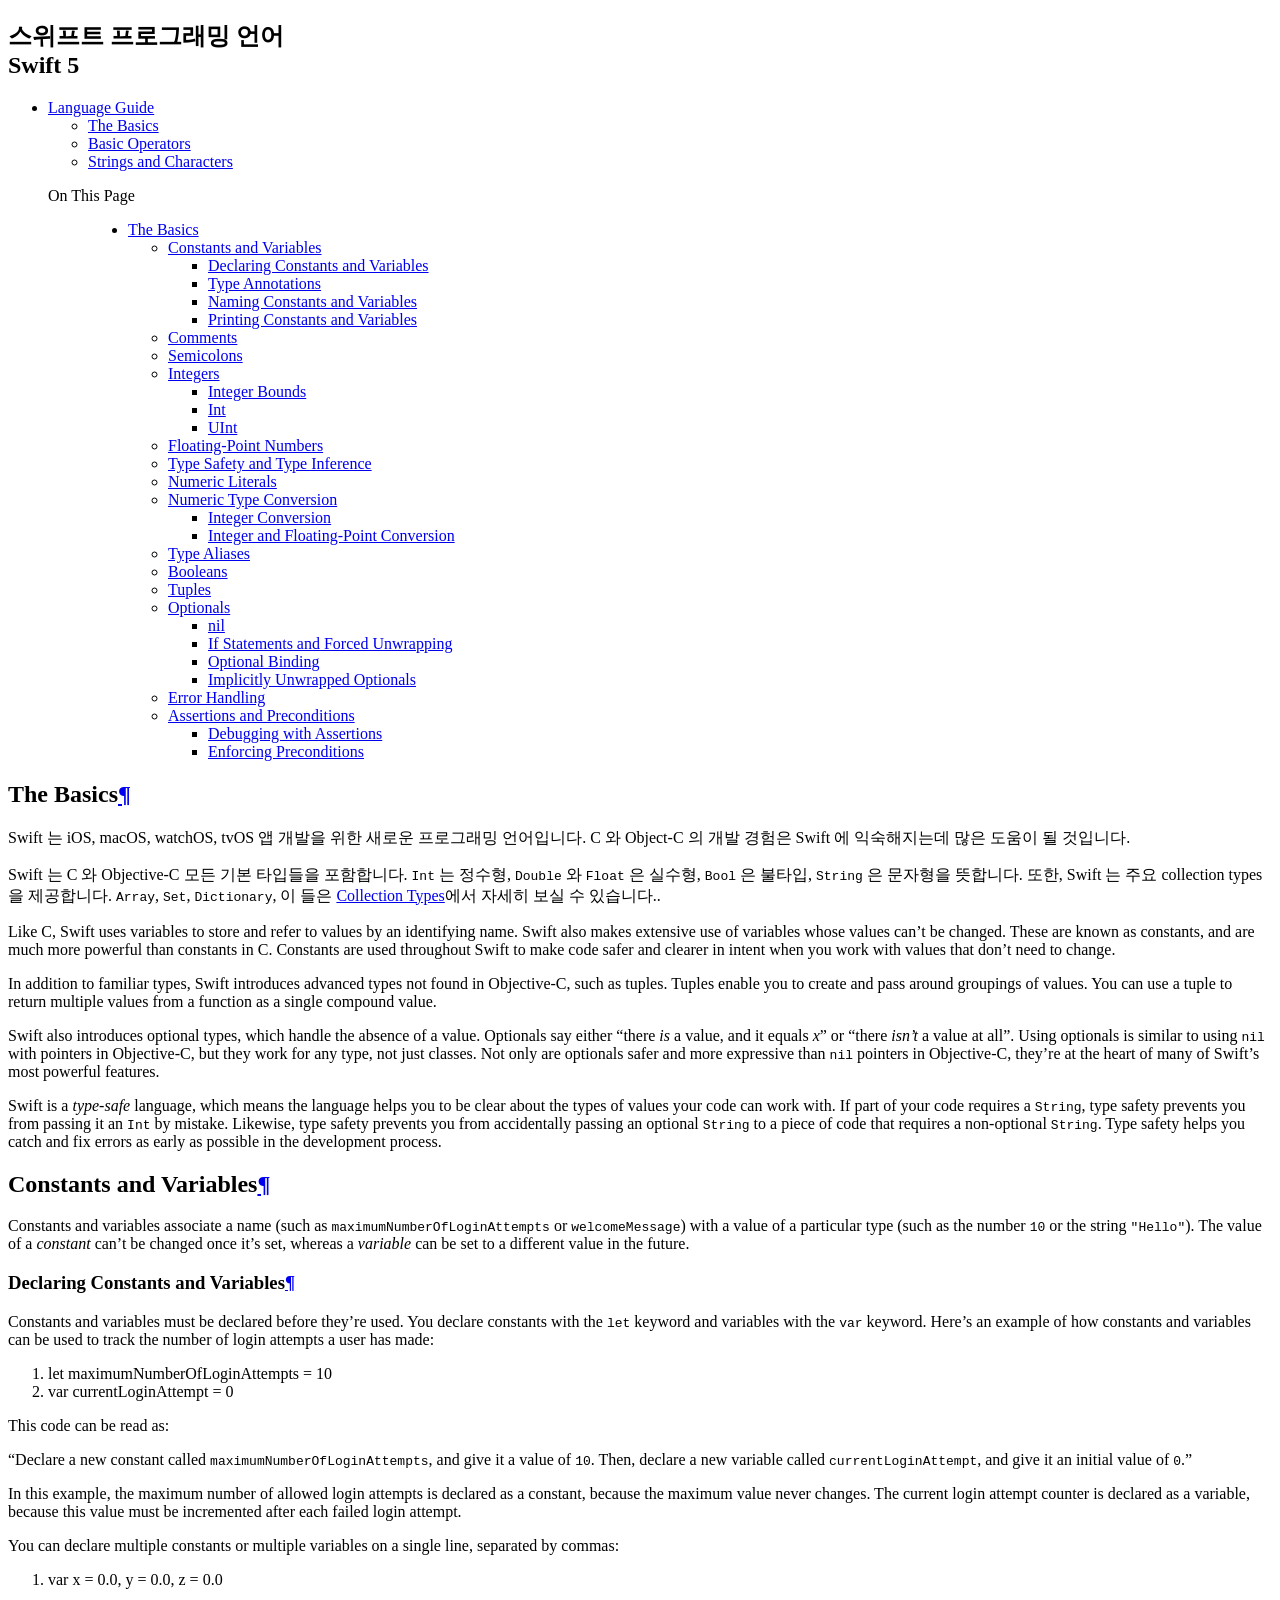
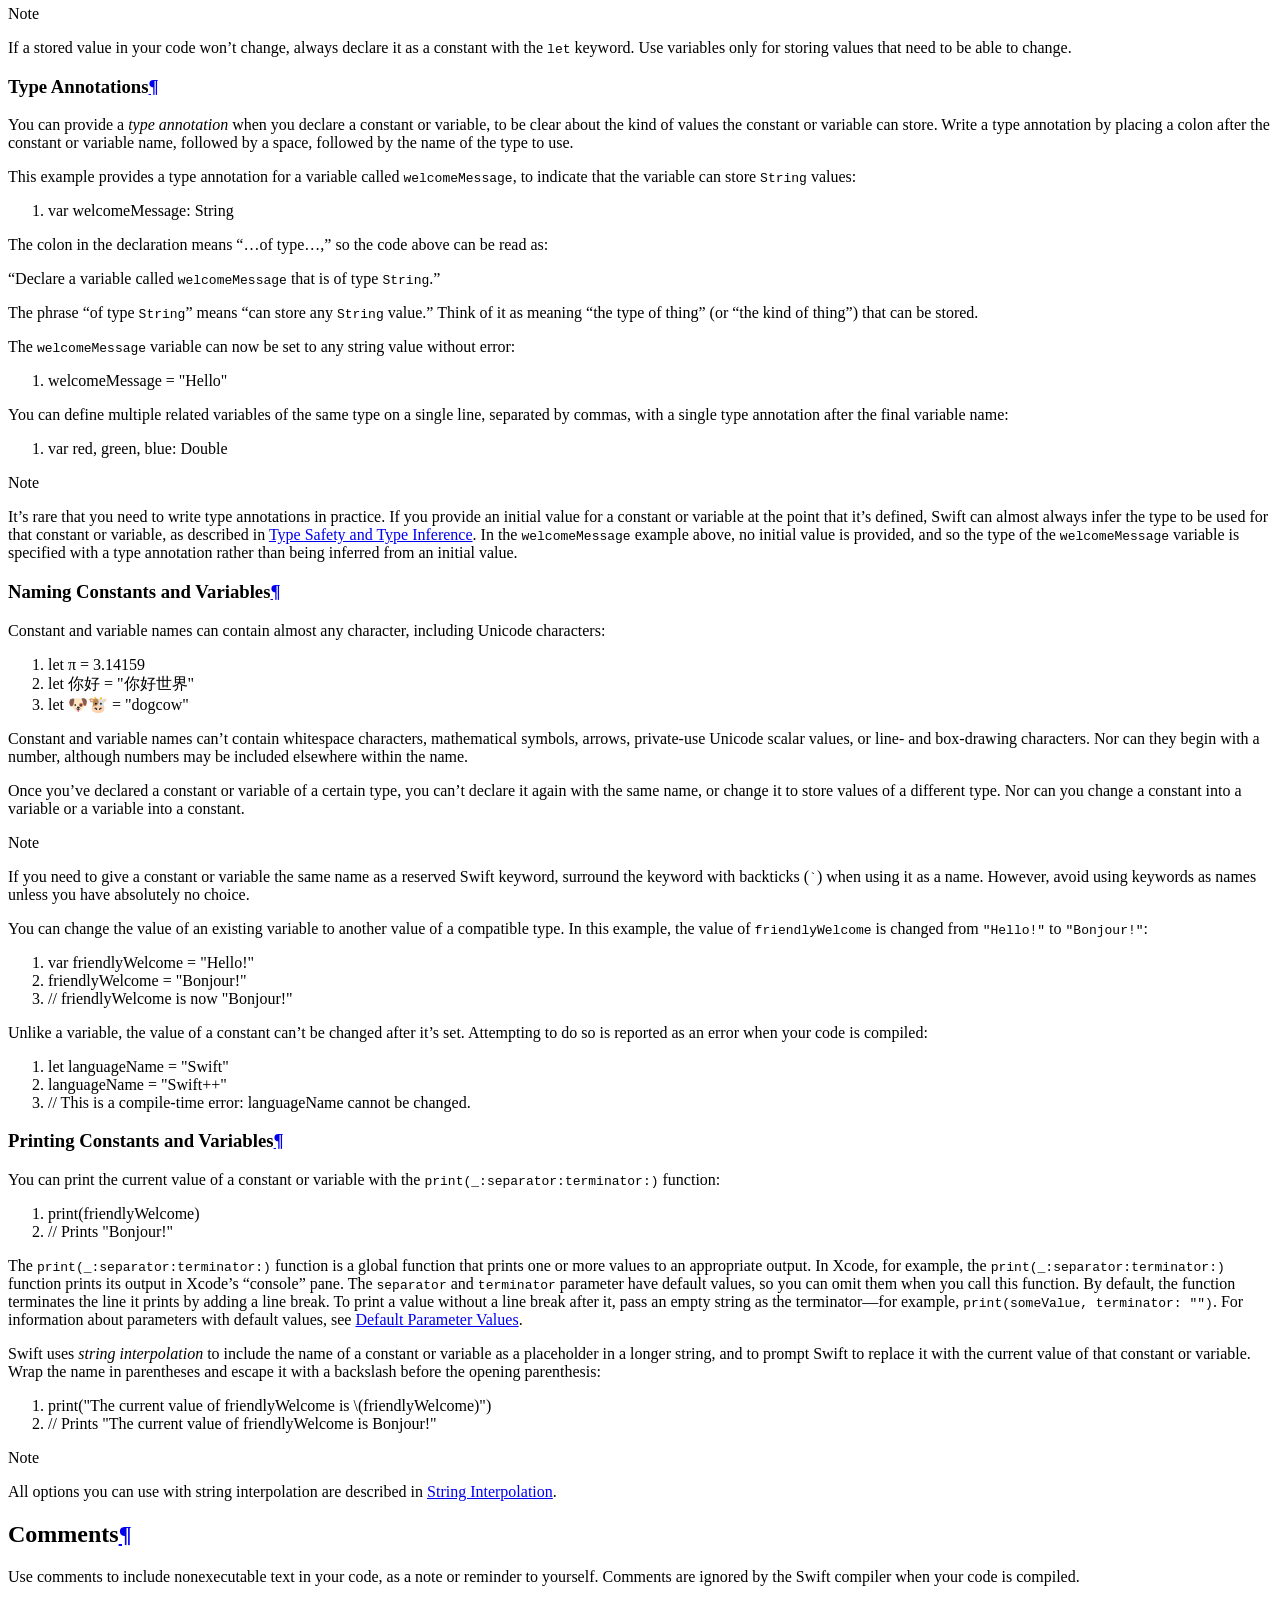
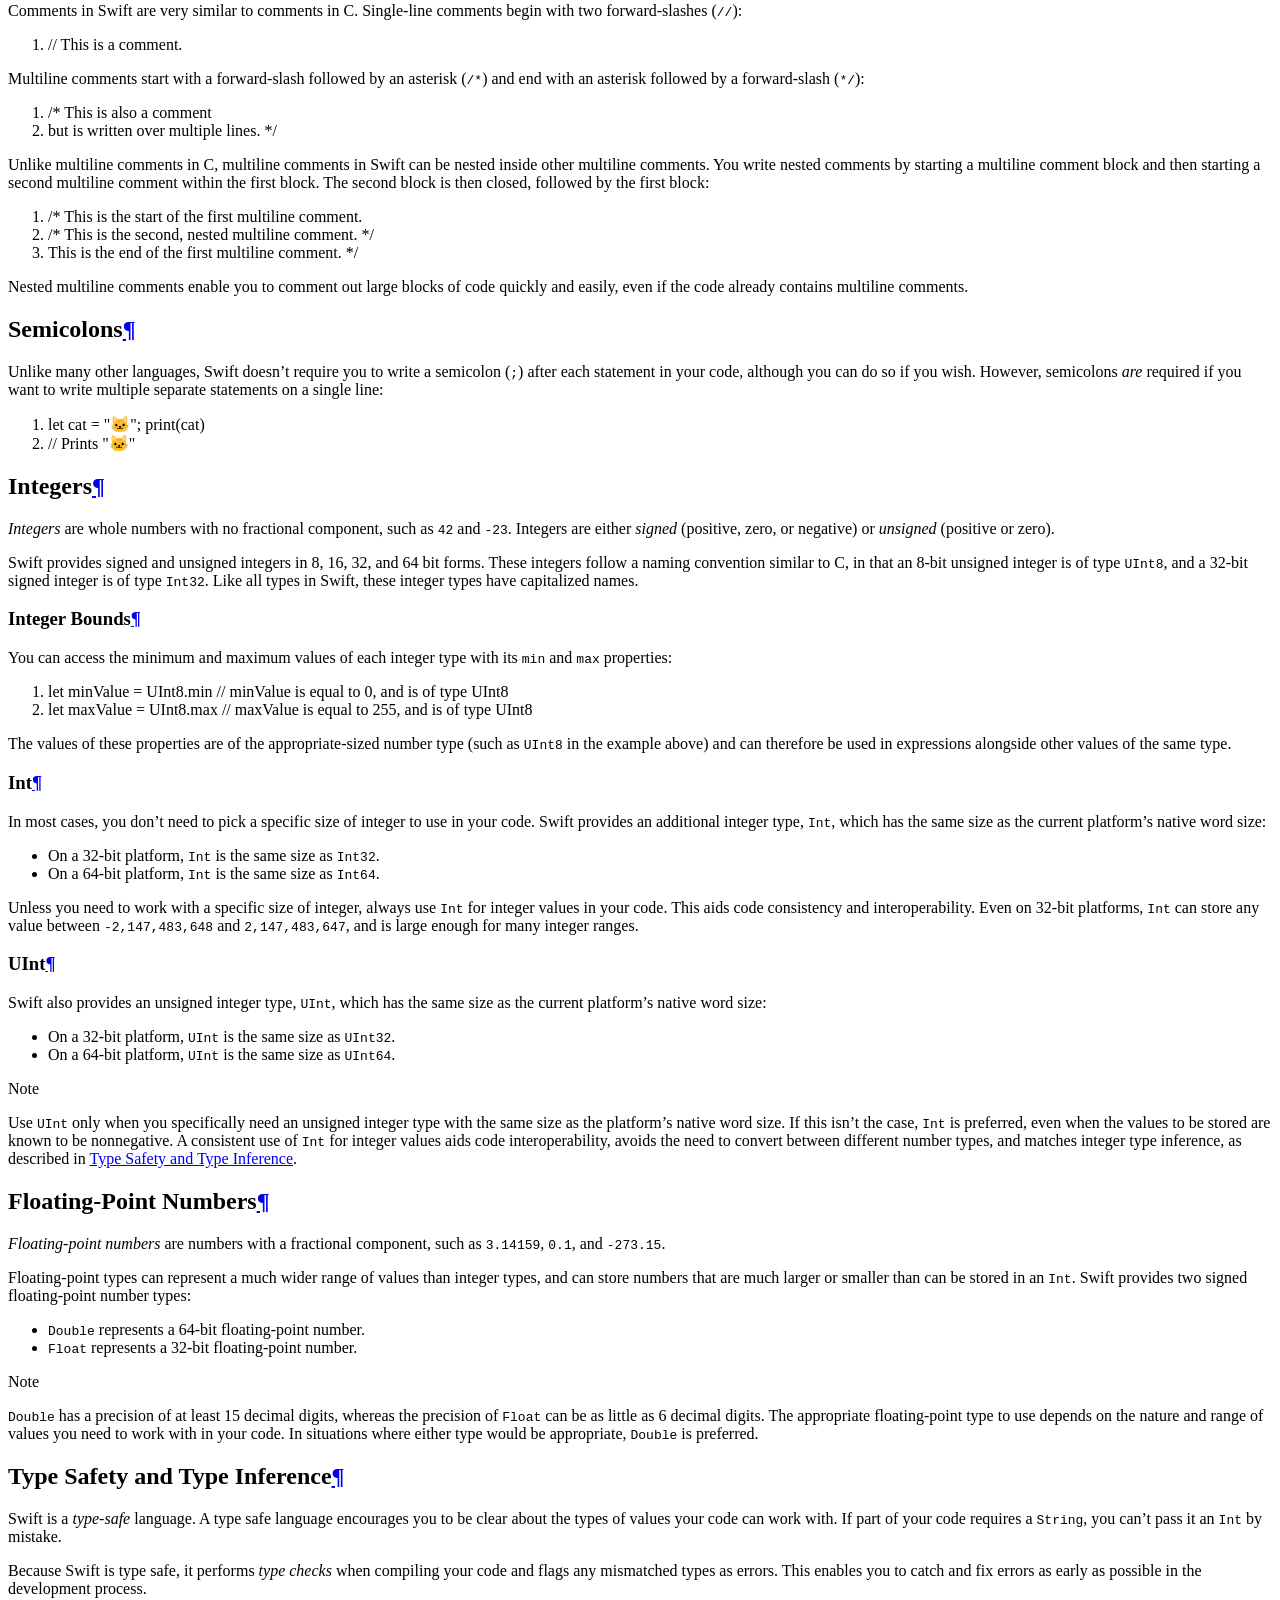
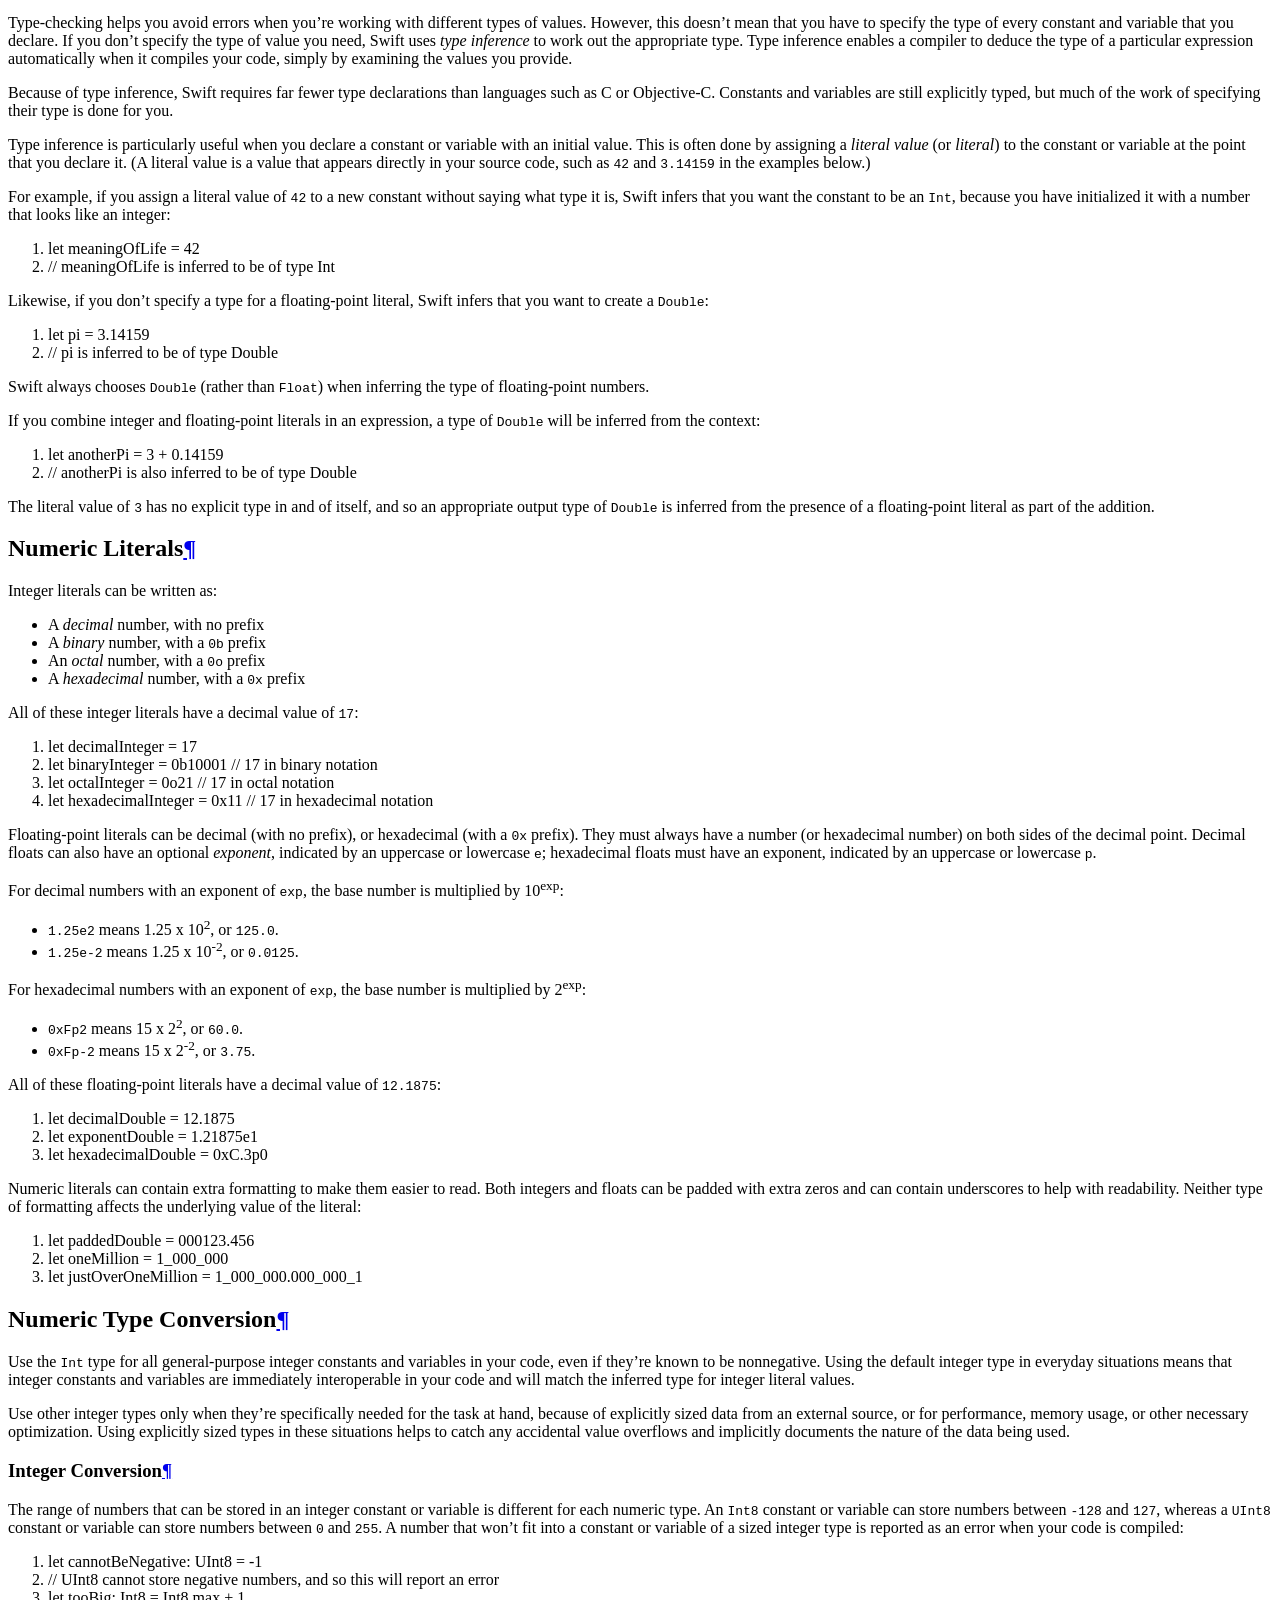
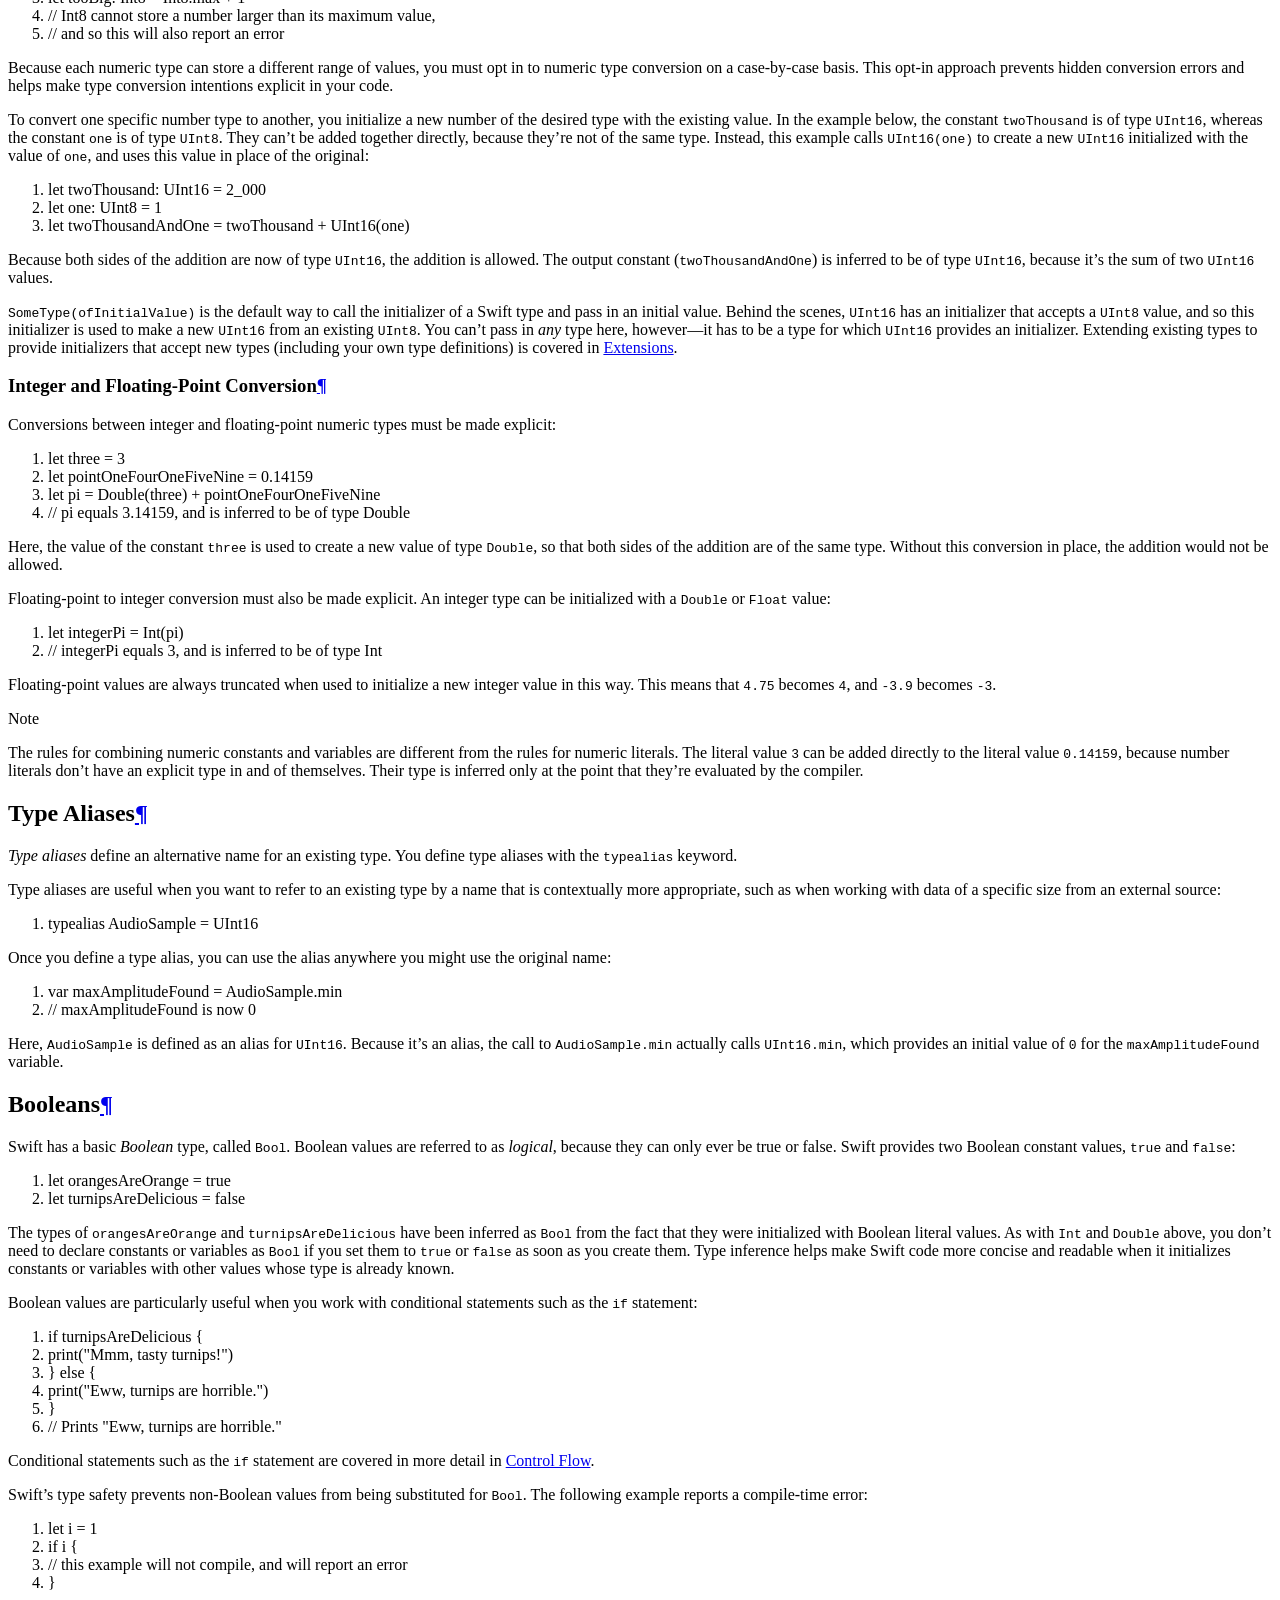
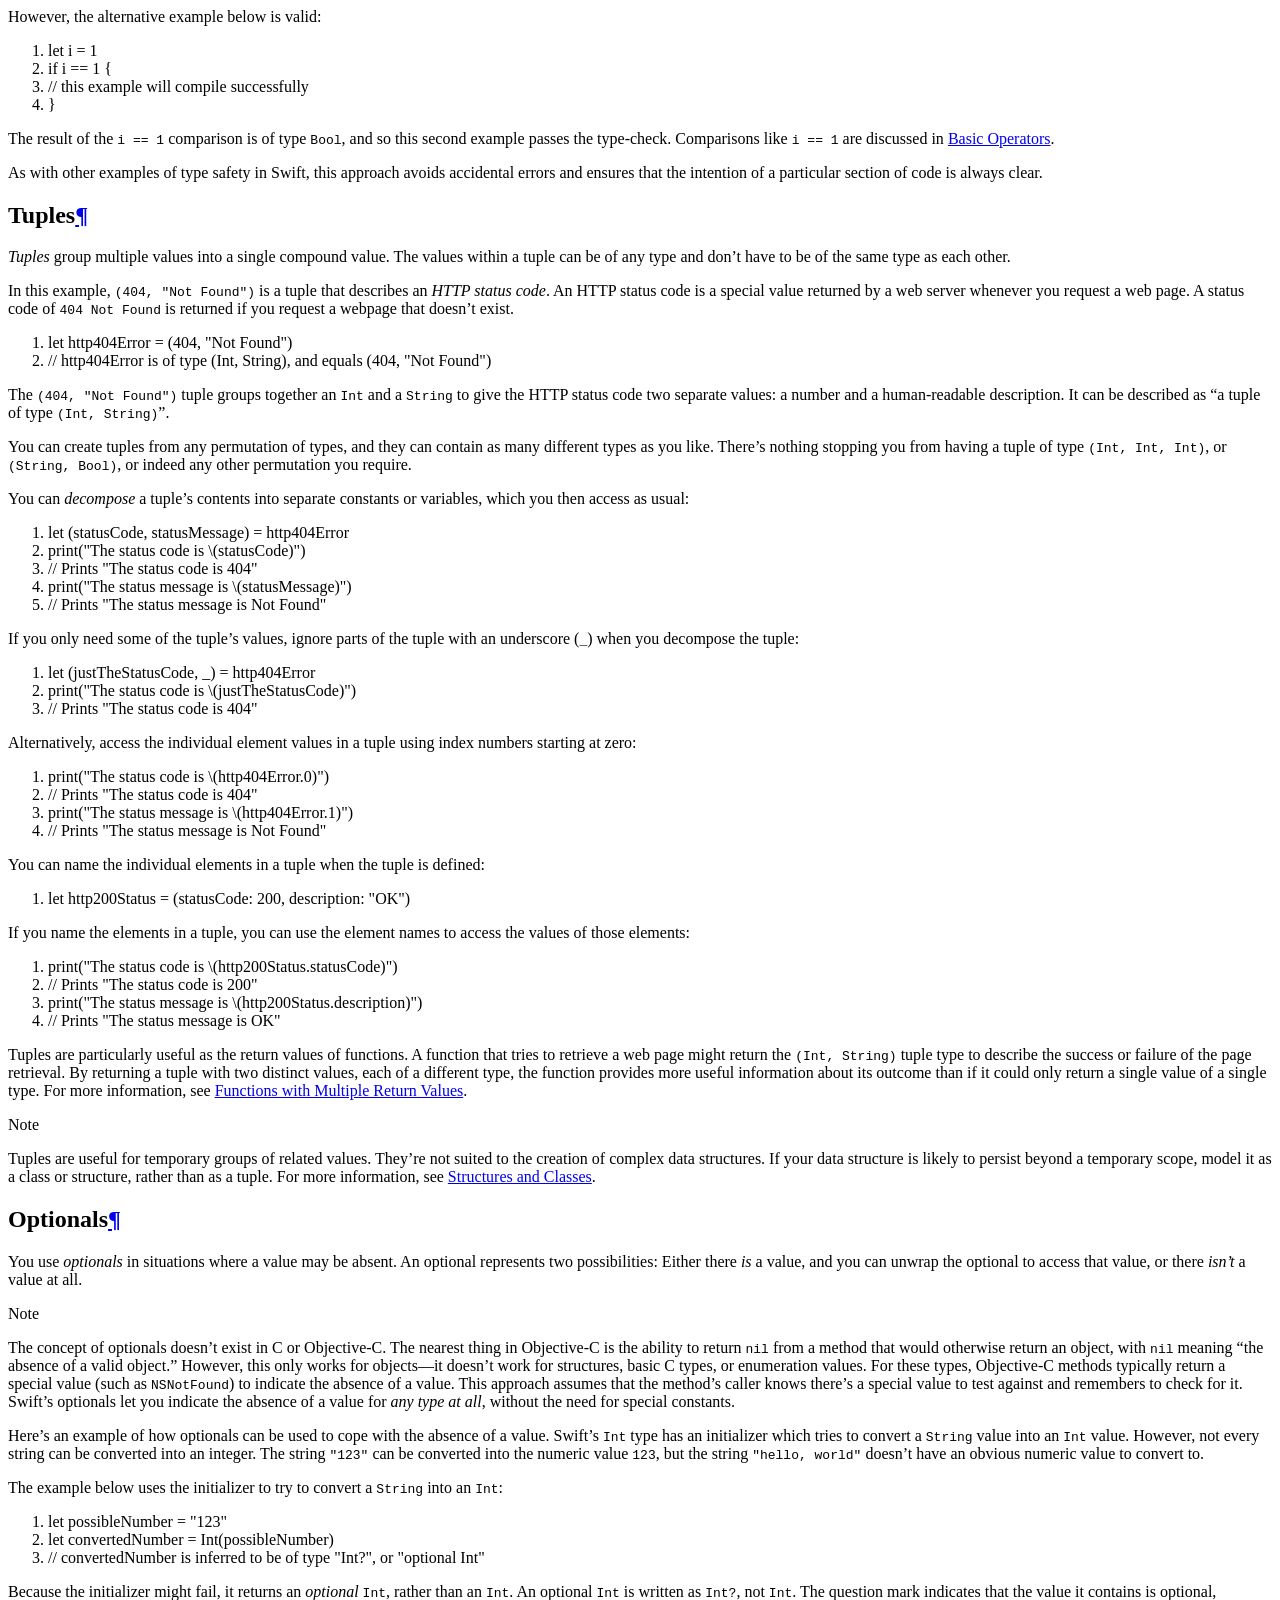
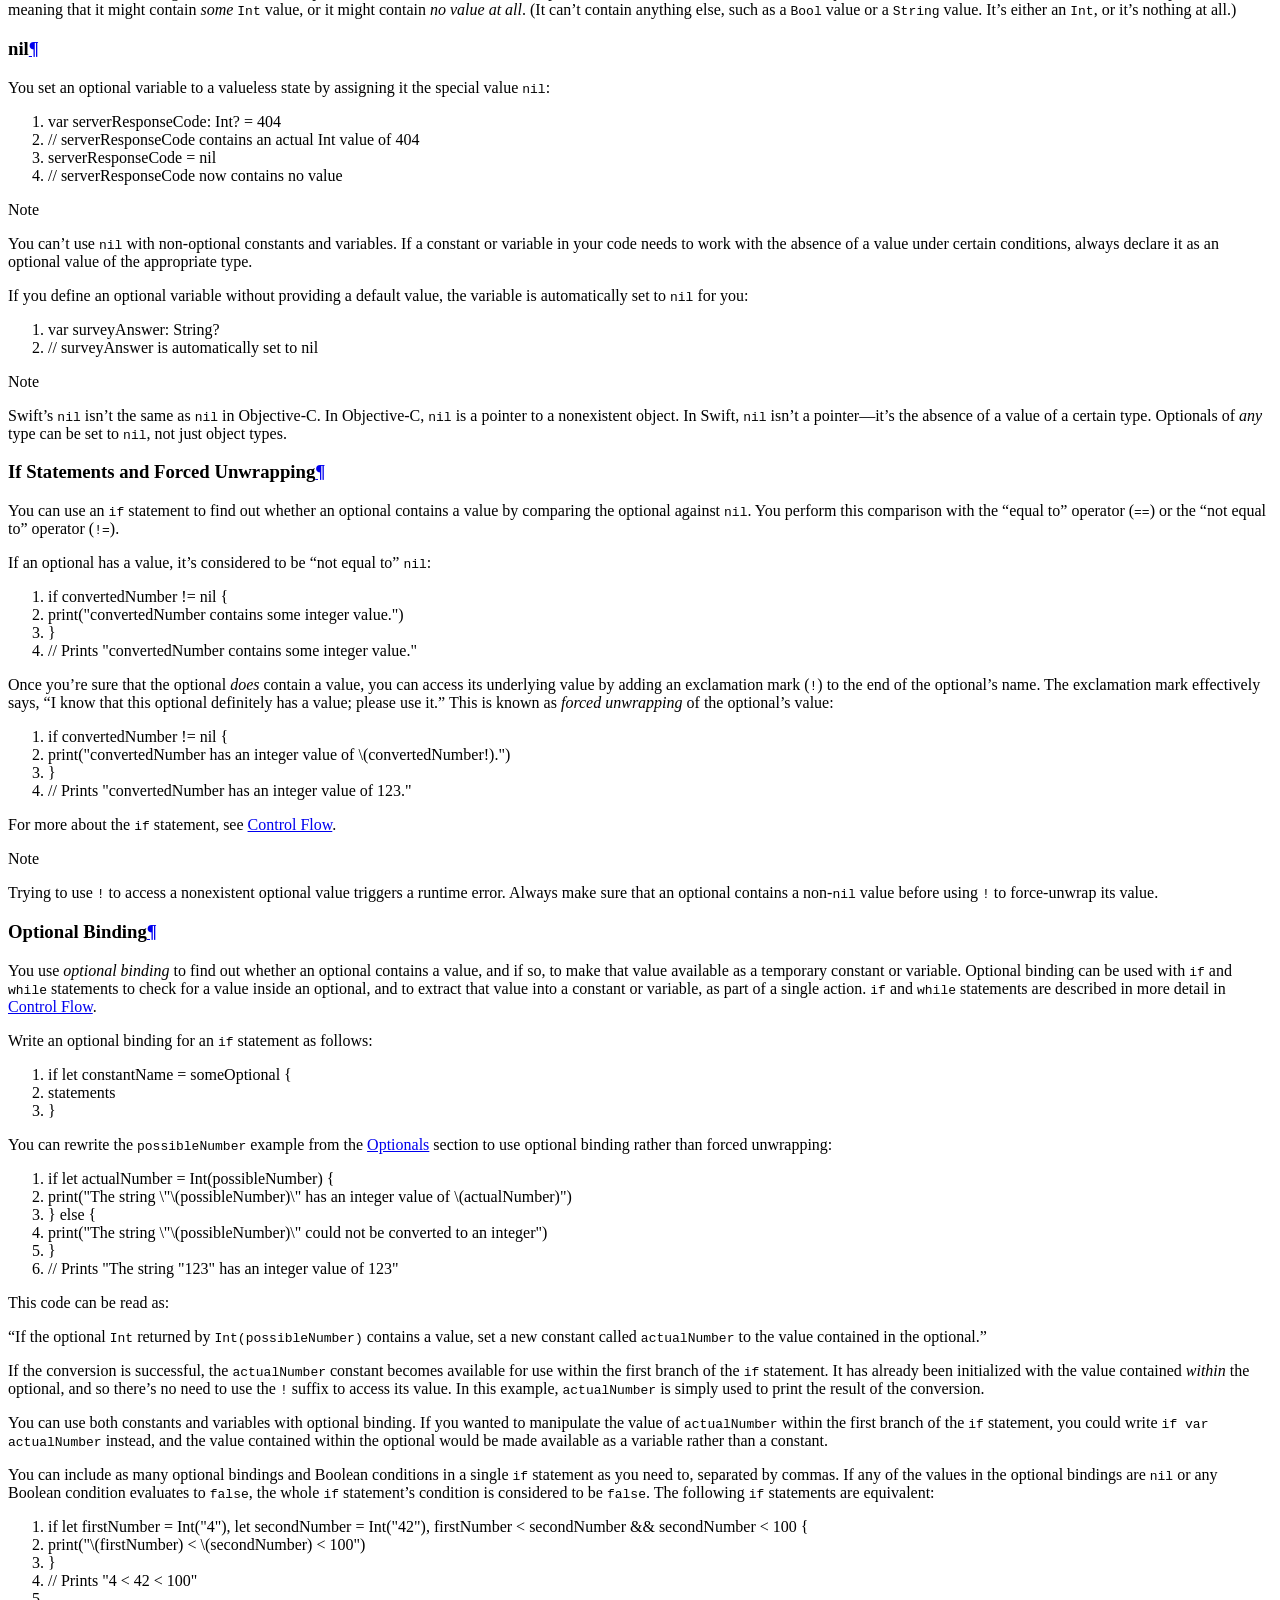
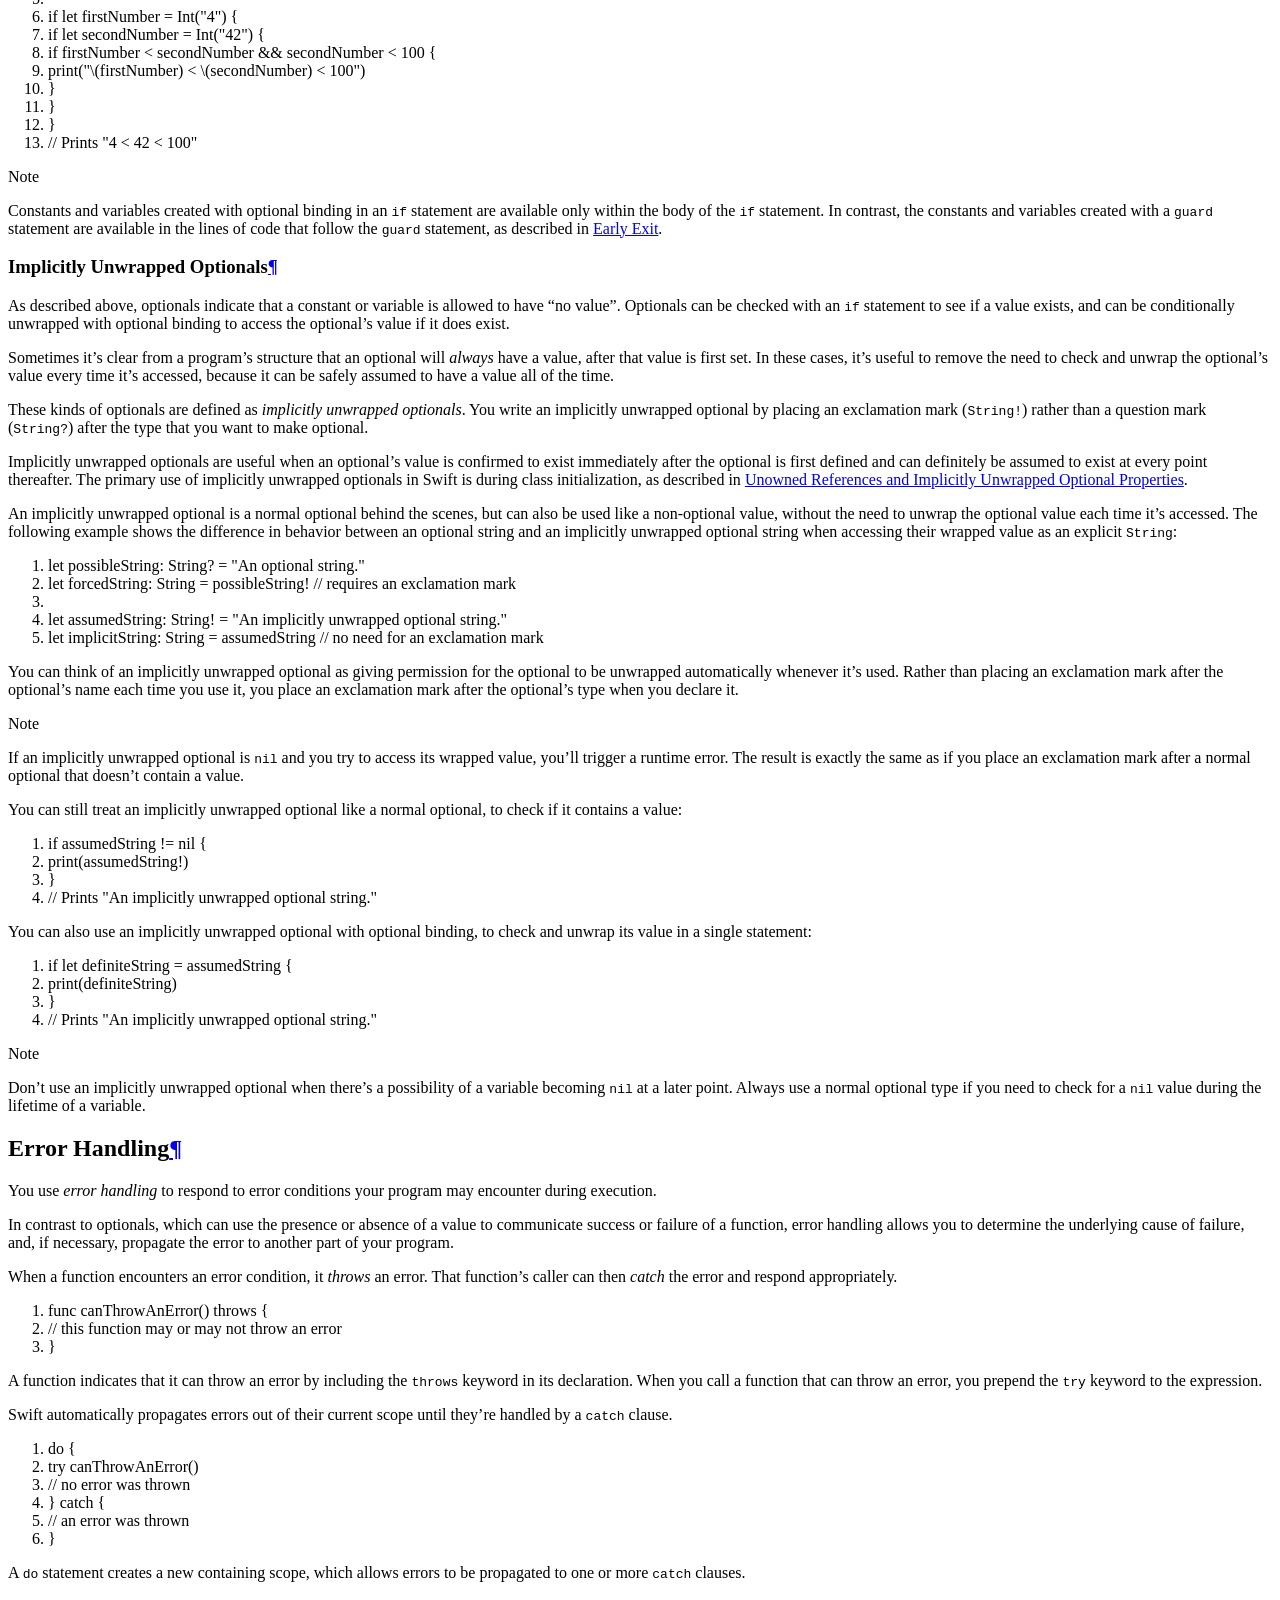
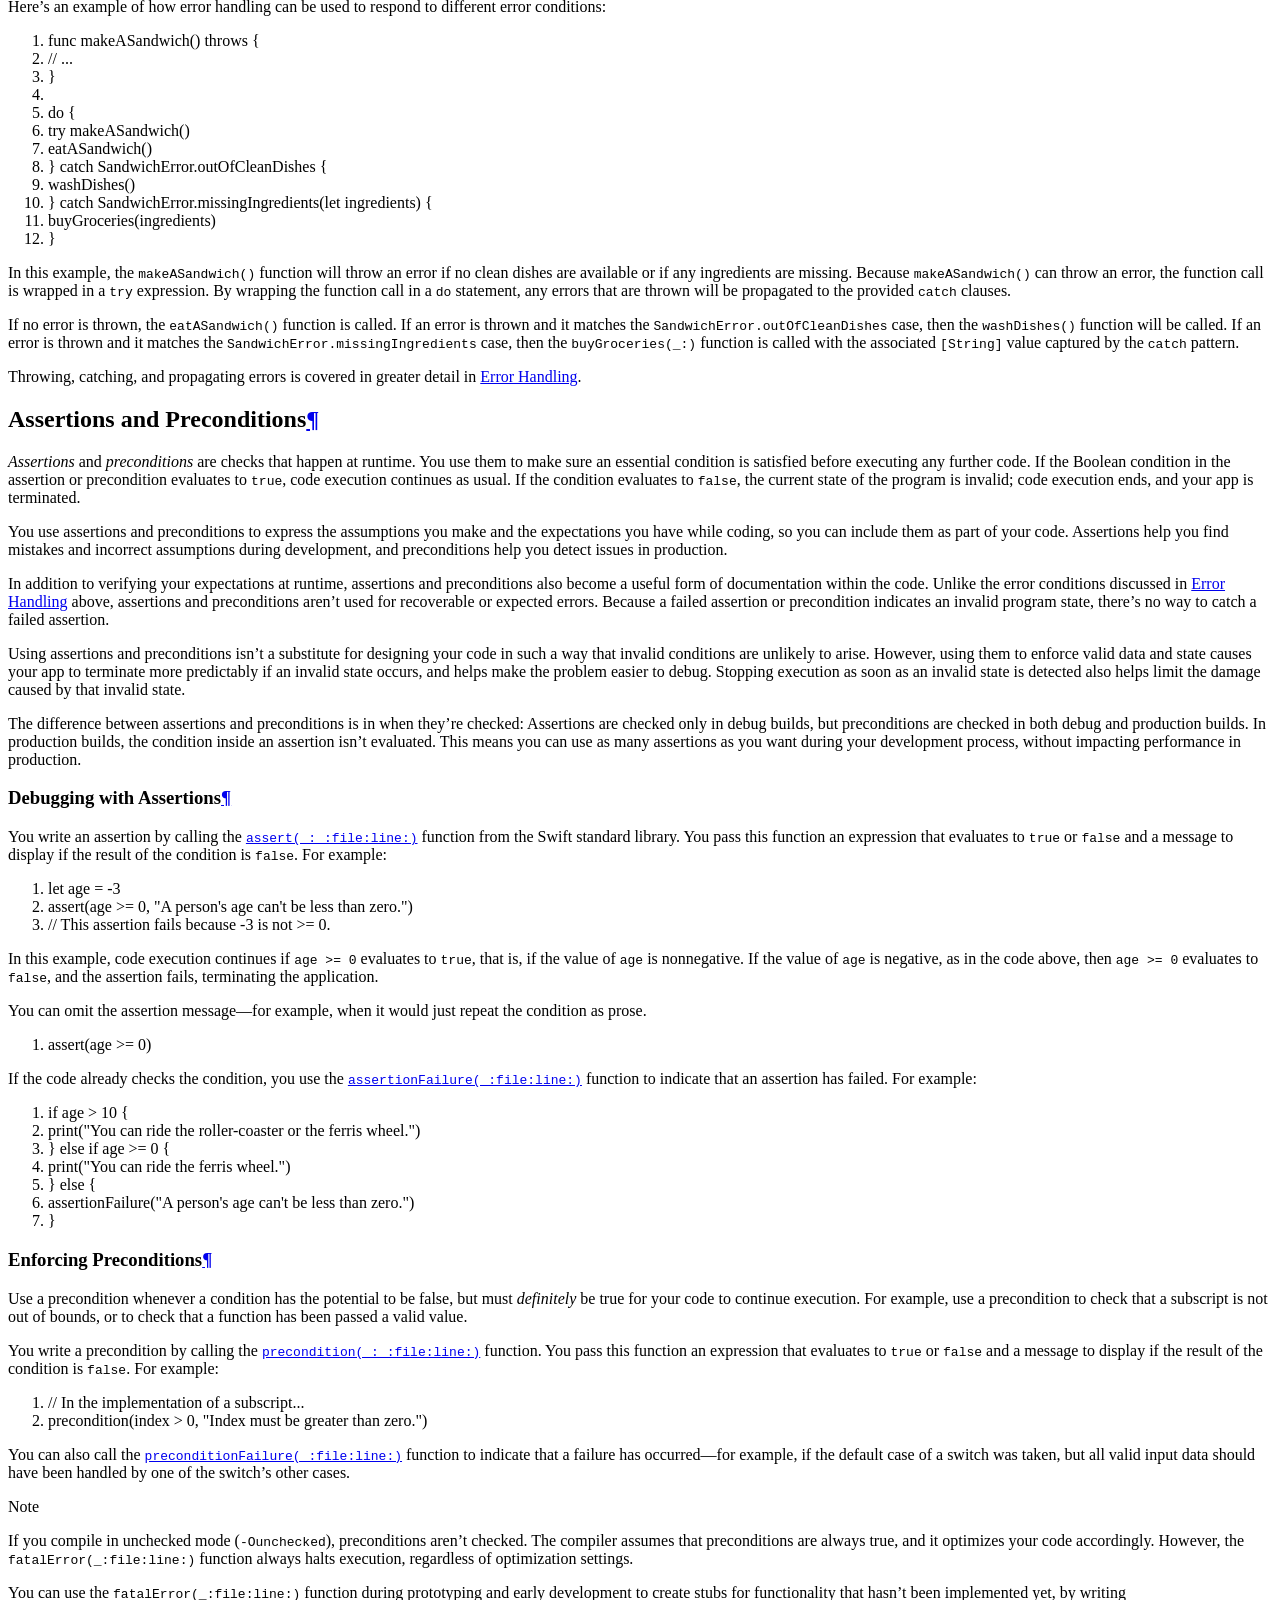
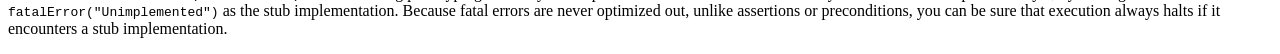
==== index.html @ 192800c4 "Translate 1 line" ====
<!DOCTYPE html>



<head>
    <meta charset="utf-8" />
    <meta name="author" content="Apple Inc." />
    <meta name="viewport" content="width=device-width initial-scale=1" />
    <title>The Basics &mdash; 스위프트 프로그래밍 언어 (Swift 5)</title>
  </head>
  <body>


<nav role="navigation">
    <div id="menu-toggle" class="menu-toggle open"></div>

    <h2>스위프트 프로그래밍 언어<div>Swift 5</div></h2>

    <ul class="current">
<li class="toctree-l1 current"><a class="reference internal" href="index.html">Language Guide</a><ul class="current">
<li class="toctree-l2 current"><a class="current reference internal" href="#">The Basics</a></li>
<li class="toctree-l2"><a class="reference internal" href="BasicOperators.html">Basic Operators</a></li>
<li class="toctree-l2"><a class="reference internal" href="StringsAndCharacters.html">Strings and Characters</a></li>
<!-- <li class="toctree-l2"><a class="reference internal" href="CollectionTypes.html">Collection Types</a></li>
<li class="toctree-l2"><a class="reference internal" href="ControlFlow.html">Control Flow</a></li>
<li class="toctree-l2"><a class="reference internal" href="Functions.html">Functions</a></li>
<li class="toctree-l2"><a class="reference internal" href="Closures.html">Closures</a></li>
<li class="toctree-l2"><a class="reference internal" href="Enumerations.html">Enumeration</a></li>
<li class="toctree-l2"><a class="reference internal" href="ClassesAndStructures.html">Structures and Classes</a></li>
<li class="toctree-l2"><a class="reference internal" href="Properties.html">Properties</a></li>
<li class="toctree-l2"><a class="reference internal" href="Methods.html">Methods</a></li>
<li class="toctree-l2"><a class="reference internal" href="Subscripts.html">Subscripts</a></li>
<li class="toctree-l2"><a class="reference internal" href="Inheritance.html">Inheritance</a></li>
<li class="toctree-l2"><a class="reference internal" href="Initialization.html">Initialization</a></li>
<li class="toctree-l2"><a class="reference internal" href="Deinitialization.html">Deinitialization</a></li>
<li class="toctree-l2"><a class="reference internal" href="OptionalChaining.html">Optional Chaining</a></li>
<li class="toctree-l2"><a class="reference internal" href="ErrorHandling.html">Error Handling</a></li>
<li class="toctree-l2"><a class="reference internal" href="TypeCasting.html">Type Casting</a></li>
<li class="toctree-l2"><a class="reference internal" href="NestedTypes.html">Nested Types</a></li>
<li class="toctree-l2"><a class="reference internal" href="Extensions.html">Extensions</a></li>
<li class="toctree-l2"><a class="reference internal" href="Protocols.html">Protocols</a></li>
<li class="toctree-l2"><a class="reference internal" href="Generics.html">Generics</a></li>
<li class="toctree-l2"><a class="reference internal" href="AutomaticReferenceCounting.html">Automatic Reference Counting</a></li>
<li class="toctree-l2"><a class="reference internal" href="MemorySafety.html">Memory Safety</a></li>
<li class="toctree-l2"><a class="reference internal" href="AccessControl.html">Access Control</a></li>
<li class="toctree-l2"><a class="reference internal" href="AdvancedOperators.html">Advanced Operators</a></li> -->
</ul>
</li>
</nav>




<main role="main">
    <article class="page">
        <menu id="bashful" type="toolbar">
          <div class="inner">
            <menuitem id="jump_to" class="menu-bar-item closed">
            <span id="jump_to_toggle">On This Page</span>
            <div class="chevron">
                <div class="chevy chevron-left"></div>
                <div class="chevy chevron-right"></div>
            </div>
            <menu type="list" class="details">
                <ul>
<li><a class="reference internal" href="#">The Basics</a><ul>
<li><a class="reference internal" href="#ID310">Constants and Variables</a><ul>
<li><a class="reference internal" href="#ID311">Declaring Constants and Variables</a></li>
<li><a class="reference internal" href="#ID312">Type Annotations</a></li>
<li><a class="reference internal" href="#ID313">Naming Constants and Variables</a></li>
<li><a class="reference internal" href="#ID314">Printing Constants and Variables</a></li>
</ul>
</li>
<li><a class="reference internal" href="#ID315">Comments</a></li>
<li><a class="reference internal" href="#ID316">Semicolons</a></li>
<li><a class="reference internal" href="#ID317">Integers</a><ul>
<li><a class="reference internal" href="#ID318">Integer Bounds</a></li>
<li><a class="reference internal" href="#ID319">Int</a></li>
<li><a class="reference internal" href="#ID320">UInt</a></li>
</ul>
</li>
<li><a class="reference internal" href="#ID321">Floating-Point Numbers</a></li>
<li><a class="reference internal" href="#ID322">Type Safety and Type Inference</a></li>
<li><a class="reference internal" href="#ID323">Numeric Literals</a></li>
<li><a class="reference internal" href="#ID324">Numeric Type Conversion</a><ul>
<li><a class="reference internal" href="#ID325">Integer Conversion</a></li>
<li><a class="reference internal" href="#ID326">Integer and Floating-Point Conversion</a></li>
</ul>
</li>
<li><a class="reference internal" href="#ID327">Type Aliases</a></li>
<li><a class="reference internal" href="#ID328">Booleans</a></li>
<li><a class="reference internal" href="#ID329">Tuples</a></li>
<li><a class="reference internal" href="#ID330">Optionals</a><ul>
<li><a class="reference internal" href="#ID331">nil</a></li>
<li><a class="reference internal" href="#ID332">If Statements and Forced Unwrapping</a></li>
<li><a class="reference internal" href="#ID333">Optional Binding</a></li>
<li><a class="reference internal" href="#ID334">Implicitly Unwrapped Optionals</a></li>
</ul>
</li>
<li><a class="reference internal" href="#ID515">Error Handling</a></li>
<li><a class="reference internal" href="#ID335">Assertions and Preconditions</a><ul>
<li><a class="reference internal" href="#ID336">Debugging with Assertions</a></li>
<li><a class="reference internal" href="#ID554">Enforcing Preconditions</a></li>
</ul>
</li>
</ul>
</li>
</ul>

            </menu>
            </menuitem>
          </div>
        </menu>

        
  <div class="section" id="the-basics">
<h1>The Basics<a class="headerlink" href="#the-basics" title="Permalink to this headline">¶</a></h1>
<p>Swift 는 iOS, macOS, watchOS, tvOS 앱 개발을 위한 새로운 프로그래밍 언어입니다. C 와 Object-C 의 개발 경험은 Swift 에 익숙해지는데 많은 도움이 될 것입니다. </p>
<p>Swift 는 C 와 Objective-C 모든 기본 타입들을 포함합니다. <code class="docutils literal notranslate"><span class="pre">Int</span></code> 는 정수형, <code class="docutils literal notranslate"><span class="pre">Double</span></code> 와 <code class="docutils literal notranslate"><span class="pre">Float</span></code> 은 실수형, <code class="docutils literal notranslate"><span class="pre">Bool</span></code> 은 불타입, <code class="docutils literal notranslate"><span class="pre">String</span></code> 은 문자형을 뜻합니다. 또한, Swift 는 주요 collection types 을 제공합니다. <code class="docutils literal notranslate"><span class="pre">Array</span></code>, <code class="docutils literal notranslate"><span class="pre">Set</span></code>, <code class="docutils literal notranslate"><span class="pre">Dictionary</span></code>, 이 들은 <a class="reference internal" href="CollectionTypes.html"><span class="doc">Collection Types</span></a>에서 자세히 보실 수 있습니다..</p>
<p>Like C, Swift uses variables to store and refer to values by an identifying name. Swift also makes extensive use of variables whose values can’t be changed. These are known as constants, and are much more powerful than constants in C. Constants are used throughout Swift to make code safer and clearer in intent when you work with values that don’t need to change.</p>
<p>In addition to familiar types, Swift introduces advanced types not found in Objective-C, such as tuples. Tuples enable you to create and pass around groupings of values. You can use a tuple to return multiple values from a function as a single compound value.</p>
<p>Swift also introduces optional types, which handle the absence of a value. Optionals say either “there <em>is</em> a value, and it equals <em>x</em>” or “there <em>isn’t</em> a value at all”. Using optionals is similar to using <code class="docutils literal notranslate"><span class="pre">nil</span></code> with pointers in Objective-C, but they work for any type, not just classes. Not only are optionals safer and more expressive than <code class="docutils literal notranslate"><span class="pre">nil</span></code> pointers in Objective-C, they’re at the heart of many of Swift’s most powerful features.</p>
<p>Swift is a <em>type-safe</em> language, which means the language helps you to be clear about the types of values your code can work with. If part of your code requires a <code class="docutils literal notranslate"><span class="pre">String</span></code>, type safety prevents you from passing it an <code class="docutils literal notranslate"><span class="pre">Int</span></code> by mistake. Likewise, type safety prevents you from accidentally passing an optional <code class="docutils literal notranslate"><span class="pre">String</span></code> to a piece of code that requires a non-optional <code class="docutils literal notranslate"><span class="pre">String</span></code>. Type safety helps you catch and fix errors as early as possible in the development process.</p>
<div class="section" id="ID310">
<h2>Constants and Variables<a class="headerlink" href="#ID310" title="Permalink to this headline">¶</a></h2>
<p>Constants and variables associate a name (such as <code class="docutils literal notranslate"><span class="pre">maximumNumberOfLoginAttempts</span></code> or <code class="docutils literal notranslate"><span class="pre">welcomeMessage</span></code>) with a value of a particular type (such as the number <code class="docutils literal notranslate"><span class="pre">10</span></code> or the string <code class="docutils literal notranslate"><span class="pre">&quot;Hello&quot;</span></code>). The value of a <em>constant</em> can’t be changed once it’s set, whereas a <em>variable</em> can be set to a different value in the future.</p>
<div class="section" id="ID311">
<h3>Declaring Constants and Variables<a class="headerlink" href="#ID311" title="Permalink to this headline">¶</a></h3>
<p>Constants and variables must be declared before they’re used. You declare constants with the <code class="docutils literal notranslate"><span class="pre">let</span></code> keyword and variables with the <code class="docutils literal notranslate"><span class="pre">var</span></code> keyword. Here’s an example of how constants and variables can be used to track the number of login attempts a user has made:</p>
<div class="highlight-swift notranslate"><div class="code-sample"><div class="Swift highlight"><ol class="code-lines"><li><span class="k">let</span> <span class="nv">maximumNumberOfLoginAttempts</span> = <span class="m">10</span>
</li><li><span class="k">var</span> <span class="nv">currentLoginAttempt</span> = <span class="m">0</span>
</li></ol></div></div></div>
<p>This code can be read as:</p>
<p>“Declare a new constant called <code class="docutils literal notranslate"><span class="pre">maximumNumberOfLoginAttempts</span></code>, and give it a value of <code class="docutils literal notranslate"><span class="pre">10</span></code>. Then, declare a new variable called <code class="docutils literal notranslate"><span class="pre">currentLoginAttempt</span></code>, and give it an initial value of <code class="docutils literal notranslate"><span class="pre">0</span></code>.”</p>
<p>In this example, the maximum number of allowed login attempts is declared as a constant, because the maximum value never changes. The current login attempt counter is declared as a variable, because this value must be incremented after each failed login attempt.</p>
<p>You can declare multiple constants or multiple variables on a single line, separated by commas:</p>
<div class="highlight-swift notranslate"><div class="code-sample"><div class="Swift highlight"><ol class="code-lines"><li><span class="k">var</span> <span class="nv">x</span> = <span class="m">0.0</span>, <span class="nv">y</span> = <span class="m">0.0</span>, <span class="nv">z</span> = <span class="m">0.0</span>
</li></ol></div></div></div>
<div class="admonition note">
<p class="first admonition-title">Note</p>
<p class="last">If a stored value in your code won’t change, always declare it as a constant with the <code class="docutils literal notranslate"><span class="pre">let</span></code> keyword. Use variables only for storing values that need to be able to change.</p>
</div>
</div>
<div class="section" id="ID312">
<h3>Type Annotations<a class="headerlink" href="#ID312" title="Permalink to this headline">¶</a></h3>
<p>You can provide a <em>type annotation</em> when you declare a constant or variable, to be clear about the kind of values the constant or variable can store. Write a type annotation by placing a colon after the constant or variable name, followed by a space, followed by the name of the type to use.</p>
<p>This example provides a type annotation for a variable called <code class="docutils literal notranslate"><span class="pre">welcomeMessage</span></code>, to indicate that the variable can store <code class="docutils literal notranslate"><span class="pre">String</span></code> values:</p>
<div class="highlight-swift notranslate"><div class="code-sample"><div class="Swift highlight"><ol class="code-lines"><li><span class="k">var</span> <span class="nv">welcomeMessage</span>: <span class="nc">String</span>
</li></ol></div></div></div>
<p>The colon in the declaration means “…of type…,” so the code above can be read as:</p>
<p>“Declare a variable called <code class="docutils literal notranslate"><span class="pre">welcomeMessage</span></code> that is of type <code class="docutils literal notranslate"><span class="pre">String</span></code>.”</p>
<p>The phrase “of type <code class="docutils literal notranslate"><span class="pre">String</span></code>” means “can store any <code class="docutils literal notranslate"><span class="pre">String</span></code> value.” Think of it as meaning “the type of thing” (or “the kind of thing”) that can be stored.</p>
<p>The <code class="docutils literal notranslate"><span class="pre">welcomeMessage</span></code> variable can now be set to any string value without error:</p>
<div class="highlight-swift notranslate"><div class="code-sample"><div class="Swift highlight"><ol class="code-lines"><li><span class="nv">welcomeMessage</span> = <span class="s">&quot;Hello&quot;</span>
</li></ol></div></div></div>
<p>You can define multiple related variables of the same type on a single line, separated by commas, with a single type annotation after the final variable name:</p>
<div class="highlight-swift notranslate"><div class="code-sample"><div class="Swift highlight"><ol class="code-lines"><li><span class="k">var</span> <span class="nv">red</span>, <span class="nv">green</span>, <span class="nv">blue</span>: <span class="nc">Double</span>
</li></ol></div></div></div>
<div class="admonition note">
<p class="first admonition-title">Note</p>
<p class="last">It’s rare that you need to write type annotations in practice. If you provide an initial value for a constant or variable at the point that it’s defined, Swift can almost always infer the type to be used for that constant or variable, as described in <a class="reference internal" href="#ID322"><span class="std std-ref">Type Safety and Type Inference</span></a>. In the <code class="docutils literal notranslate"><span class="pre">welcomeMessage</span></code> example above, no initial value is provided, and so the type of the <code class="docutils literal notranslate"><span class="pre">welcomeMessage</span></code> variable is specified with a type annotation rather than being inferred from an initial value.</p>
</div>
</div>
<div class="section" id="ID313">
<h3>Naming Constants and Variables<a class="headerlink" href="#ID313" title="Permalink to this headline">¶</a></h3>
<p>Constant and variable names can contain almost any character, including Unicode characters:</p>
<div class="highlight-swift notranslate"><div class="code-sample"><div class="Swift highlight"><ol class="code-lines"><li><span class="k">let</span> <span class="nv">π</span> = <span class="m">3.14159</span>
</li><li><span class="k">let</span> <span class="nv">你好</span> = <span class="s">&quot;你好世界&quot;</span>
</li><li><span class="k">let</span> <span class="nv">🐶🐮</span> = <span class="s">&quot;dogcow&quot;</span>
</li></ol></div></div></div>
<p>Constant and variable names can’t contain whitespace characters, mathematical symbols, arrows, private-use Unicode scalar values, or line- and box-drawing characters. Nor can they begin with a number, although numbers may be included elsewhere within the name.</p>
<p>Once you’ve declared a constant or variable of a certain type, you can’t declare it again with the same name, or change it to store values of a different type. Nor can you change a constant into a variable or a variable into a constant.</p>
<div class="admonition note">
<p class="first admonition-title">Note</p>
<p class="last">If you need to give a constant or variable the same name as a reserved Swift keyword, surround the keyword with backticks (<code class="docutils literal notranslate"><span class="pre">`</span></code>) when using it as a name. However, avoid using keywords as names unless you have absolutely no choice.</p>
</div>
<p>You can change the value of an existing variable to another value of a compatible type. In this example, the value of <code class="docutils literal notranslate"><span class="pre">friendlyWelcome</span></code> is changed from <code class="docutils literal notranslate"><span class="pre">&quot;Hello!&quot;</span></code> to <code class="docutils literal notranslate"><span class="pre">&quot;Bonjour!&quot;</span></code>:</p>
<div class="highlight-swift notranslate"><div class="code-sample"><div class="Swift highlight"><ol class="code-lines"><li><span class="k">var</span> <span class="nv">friendlyWelcome</span> = <span class="s">&quot;Hello!&quot;</span>
</li><li><span class="nv">friendlyWelcome</span> = <span class="s">&quot;Bonjour!&quot;</span>
</li><li><span class="c">// friendlyWelcome is now &quot;Bonjour!&quot;</span>
</li></ol></div></div></div>
<p>Unlike a variable, the value of a constant can’t be changed after it’s set. Attempting to do so is reported as an error when your code is compiled:</p>
<div class="highlight-swift notranslate"><div class="code-sample"><div class="Swift highlight"><ol class="code-lines"><li><span class="k">let</span> <span class="nv">languageName</span> = <span class="s">&quot;Swift&quot;</span>
</li><li><span class="nv">languageName</span> = <span class="s">&quot;Swift++&quot;</span>
</li><li><span class="c">// This is a compile-time error: languageName cannot be changed.</span>
</li></ol></div></div></div>
</div>
<div class="section" id="ID314">
<h3>Printing Constants and Variables<a class="headerlink" href="#ID314" title="Permalink to this headline">¶</a></h3>
<p>You can print the current value of a constant or variable with the <code class="docutils literal notranslate"><span class="pre">print(_:separator:terminator:)</span></code> function:</p>
<div class="highlight-swift notranslate"><div class="code-sample"><div class="Swift highlight"><ol class="code-lines"><li><span class="nv">print</span>(<span class="nv">friendlyWelcome</span>)
</li><li><span class="c">// Prints &quot;Bonjour!&quot;</span>
</li></ol></div></div></div>
<p>The <code class="docutils literal notranslate"><span class="pre">print(_:separator:terminator:)</span></code> function is a global function that prints one or more values to an appropriate output. In Xcode, for example, the <code class="docutils literal notranslate"><span class="pre">print(_:separator:terminator:)</span></code> function prints its output in Xcode’s “console” pane. The <code class="docutils literal notranslate"><span class="pre">separator</span></code> and <code class="docutils literal notranslate"><span class="pre">terminator</span></code> parameter have default values, so you can omit them when you call this function. By default, the function terminates the line it prints by adding a line break. To print a value without a line break after it, pass an empty string as the terminator—for example, <code class="docutils literal notranslate"><span class="pre">print(someValue,</span> <span class="pre">terminator:</span> <span class="pre">&quot;&quot;)</span></code>. For information about parameters with default values, see <a class="reference internal" href="Functions.html#ID169"><span class="std std-ref">Default Parameter Values</span></a>.</p>
<p>Swift uses <em>string interpolation</em> to include the name of a constant or variable as a placeholder in a longer string, and to prompt Swift to replace it with the current value of that constant or variable. Wrap the name in parentheses and escape it with a backslash before the opening parenthesis:</p>
<div class="highlight-swift notranslate"><div class="code-sample"><div class="Swift highlight"><ol class="code-lines"><li><span class="nv">print</span>(<span class="s">&quot;The current value of friendlyWelcome is </span>\<span class="p">(</span><span class="nv">friendlyWelcome</span><span class="p">)</span><span class="s">&quot;</span>)
</li><li><span class="c">// Prints &quot;The current value of friendlyWelcome is Bonjour!&quot;</span>
</li></ol></div></div></div>
<div class="admonition note">
<p class="first admonition-title">Note</p>
<p class="last">All options you can use with string interpolation are described in <a class="reference internal" href="StringsAndCharacters.html#ID292"><span class="std std-ref">String Interpolation</span></a>.</p>
</div>
</div>
</div>
<div class="section" id="ID315">
<h2>Comments<a class="headerlink" href="#ID315" title="Permalink to this headline">¶</a></h2>
<p>Use comments to include nonexecutable text in your code, as a note or reminder to yourself. Comments are ignored by the Swift compiler when your code is compiled.</p>
<p>Comments in Swift are very similar to comments in C. Single-line comments begin with two forward-slashes (<code class="docutils literal notranslate"><span class="pre">//</span></code>):</p>
<div class="highlight-swift notranslate"><div class="code-sample"><div class="Swift highlight"><ol class="code-lines"><li><span class="c">// This is a comment.</span>
</li></ol></div></div></div>
<p>Multiline comments start with a forward-slash followed by an asterisk (<code class="docutils literal notranslate"><span class="pre">/*</span></code>) and end with an asterisk followed by a forward-slash (<code class="docutils literal notranslate"><span class="pre">*/</span></code>):</p>
<div class="highlight-swift notranslate"><div class="code-sample"><div class="Swift highlight"><ol class="code-lines"><li><span class="c">/* This is also a comment</span>
</li><li><span class="c">but is written over multiple lines. */</span>
</li></ol></div></div></div>
<p>Unlike multiline comments in C, multiline comments in Swift can be nested inside other multiline comments. You write nested comments by starting a multiline comment block and then starting a second multiline comment within the first block. The second block is then closed, followed by the first block:</p>
<div class="highlight-swift notranslate"><div class="code-sample"><div class="Swift highlight"><ol class="code-lines"><li><span class="c">/* This is the start of the first multiline comment.</span>
</li><li><span class="c"> /* This is the second, nested multiline comment. */</span>
</li><li><span class="c">This is the end of the first multiline comment. */</span>
</li></ol></div></div></div>
<p>Nested multiline comments enable you to comment out large blocks of code quickly and easily, even if the code already contains multiline comments.</p>
</div>
<div class="section" id="ID316">
<h2>Semicolons<a class="headerlink" href="#ID316" title="Permalink to this headline">¶</a></h2>
<p>Unlike many other languages, Swift doesn’t require you to write a semicolon (<code class="docutils literal notranslate"><span class="pre">;</span></code>) after each statement in your code, although you can do so if you wish. However, semicolons <em>are</em> required if you want to write multiple separate statements on a single line:</p>
<div class="highlight-swift notranslate"><div class="code-sample"><div class="Swift highlight"><ol class="code-lines"><li><span class="k">let</span> <span class="nv">cat</span> = <span class="s">&quot;🐱&quot;</span>; <span class="nv">print</span>(<span class="nv">cat</span>)
</li><li><span class="c">// Prints &quot;🐱&quot;</span>
</li></ol></div></div></div>
</div>
<div class="section" id="ID317">
<h2>Integers<a class="headerlink" href="#ID317" title="Permalink to this headline">¶</a></h2>
<p><em>Integers</em> are whole numbers with no fractional component, such as <code class="docutils literal notranslate"><span class="pre">42</span></code> and <code class="docutils literal notranslate"><span class="pre">-23</span></code>. Integers are either <em>signed</em> (positive, zero, or negative) or <em>unsigned</em> (positive or zero).</p>
<p>Swift provides signed and unsigned integers in 8, 16, 32, and 64 bit forms. These integers follow a naming convention similar to C, in that an 8-bit unsigned integer is of type <code class="docutils literal notranslate"><span class="pre">UInt8</span></code>, and a 32-bit signed integer is of type <code class="docutils literal notranslate"><span class="pre">Int32</span></code>. Like all types in Swift, these integer types have capitalized names.</p>
<div class="section" id="ID318">
<h3>Integer Bounds<a class="headerlink" href="#ID318" title="Permalink to this headline">¶</a></h3>
<p>You can access the minimum and maximum values of each integer type with its <code class="docutils literal notranslate"><span class="pre">min</span></code> and <code class="docutils literal notranslate"><span class="pre">max</span></code> properties:</p>
<div class="highlight-swift notranslate"><div class="code-sample"><div class="Swift highlight"><ol class="code-lines"><li><span class="k">let</span> <span class="nv">minValue</span> = <span class="nv">UInt8</span>.<span class="nv">min</span>  <span class="c">// minValue is equal to 0, and is of type UInt8</span>
</li><li><span class="k">let</span> <span class="nv">maxValue</span> = <span class="nv">UInt8</span>.<span class="nv">max</span>  <span class="c">// maxValue is equal to 255, and is of type UInt8</span>
</li></ol></div></div></div>
<p>The values of these properties are of the appropriate-sized number type (such as <code class="docutils literal notranslate"><span class="pre">UInt8</span></code> in the example above) and can therefore be used in expressions alongside other values of the same type.</p>
</div>
<div class="section" id="ID319">
<h3>Int<a class="headerlink" href="#ID319" title="Permalink to this headline">¶</a></h3>
<p>In most cases, you don’t need to pick a specific size of integer to use in your code. Swift provides an additional integer type, <code class="docutils literal notranslate"><span class="pre">Int</span></code>, which has the same size as the current platform’s native word size:</p>
<ul class="simple">
<li>On a 32-bit platform, <code class="docutils literal notranslate"><span class="pre">Int</span></code> is the same size as <code class="docutils literal notranslate"><span class="pre">Int32</span></code>.</li>
<li>On a 64-bit platform, <code class="docutils literal notranslate"><span class="pre">Int</span></code> is the same size as <code class="docutils literal notranslate"><span class="pre">Int64</span></code>.</li>
</ul>
<p>Unless you need to work with a specific size of integer, always use <code class="docutils literal notranslate"><span class="pre">Int</span></code> for integer values in your code. This aids code consistency and interoperability. Even on 32-bit platforms, <code class="docutils literal notranslate"><span class="pre">Int</span></code> can store any value between <code class="docutils literal notranslate"><span class="pre">-2,147,483,648</span></code> and <code class="docutils literal notranslate"><span class="pre">2,147,483,647</span></code>, and is large enough for many integer ranges.</p>
</div>
<div class="section" id="ID320">
<h3>UInt<a class="headerlink" href="#ID320" title="Permalink to this headline">¶</a></h3>
<p>Swift also provides an unsigned integer type, <code class="docutils literal notranslate"><span class="pre">UInt</span></code>, which has the same size as the current platform’s native word size:</p>
<ul class="simple">
<li>On a 32-bit platform, <code class="docutils literal notranslate"><span class="pre">UInt</span></code> is the same size as <code class="docutils literal notranslate"><span class="pre">UInt32</span></code>.</li>
<li>On a 64-bit platform, <code class="docutils literal notranslate"><span class="pre">UInt</span></code> is the same size as <code class="docutils literal notranslate"><span class="pre">UInt64</span></code>.</li>
</ul>
<div class="admonition note">
<p class="first admonition-title">Note</p>
<p class="last">Use <code class="docutils literal notranslate"><span class="pre">UInt</span></code> only when you specifically need an unsigned integer type with the same size as the platform’s native word size. If this isn’t the case, <code class="docutils literal notranslate"><span class="pre">Int</span></code> is preferred, even when the values to be stored are known to be nonnegative. A consistent use of <code class="docutils literal notranslate"><span class="pre">Int</span></code> for integer values aids code interoperability, avoids the need to convert between different number types, and matches integer type inference, as described in <a class="reference internal" href="#ID322"><span class="std std-ref">Type Safety and Type Inference</span></a>.</p>
</div>
</div>
</div>
<div class="section" id="ID321">
<h2>Floating-Point Numbers<a class="headerlink" href="#ID321" title="Permalink to this headline">¶</a></h2>
<p><em>Floating-point numbers</em> are numbers with a fractional component, such as <code class="docutils literal notranslate"><span class="pre">3.14159</span></code>, <code class="docutils literal notranslate"><span class="pre">0.1</span></code>, and <code class="docutils literal notranslate"><span class="pre">-273.15</span></code>.</p>
<p>Floating-point types can represent a much wider range of values than integer types, and can store numbers that are much larger or smaller than can be stored in an <code class="docutils literal notranslate"><span class="pre">Int</span></code>. Swift provides two signed floating-point number types:</p>
<ul class="simple">
<li><code class="docutils literal notranslate"><span class="pre">Double</span></code> represents a 64-bit floating-point number.</li>
<li><code class="docutils literal notranslate"><span class="pre">Float</span></code> represents a 32-bit floating-point number.</li>
</ul>
<div class="admonition note">
<p class="first admonition-title">Note</p>
<p class="last"><code class="docutils literal notranslate"><span class="pre">Double</span></code> has a precision of at least 15 decimal digits, whereas the precision of <code class="docutils literal notranslate"><span class="pre">Float</span></code> can be as little as 6 decimal digits. The appropriate floating-point type to use depends on the nature and range of values you need to work with in your code. In situations where either type would be appropriate, <code class="docutils literal notranslate"><span class="pre">Double</span></code> is preferred.</p>
</div>
</div>
<div class="section" id="ID322">
<h2>Type Safety and Type Inference<a class="headerlink" href="#ID322" title="Permalink to this headline">¶</a></h2>
<p>Swift is a <em>type-safe</em> language. A type safe language encourages you to be clear about the types of values your code can work with. If part of your code requires a <code class="docutils literal notranslate"><span class="pre">String</span></code>, you can’t pass it an <code class="docutils literal notranslate"><span class="pre">Int</span></code> by mistake.</p>
<p>Because Swift is type safe, it performs <em>type checks</em> when compiling your code and flags any mismatched types as errors. This enables you to catch and fix errors as early as possible in the development process.</p>
<p>Type-checking helps you avoid errors when you’re working with different types of values. However, this doesn’t mean that you have to specify the type of every constant and variable that you declare. If you don’t specify the type of value you need, Swift uses <em>type inference</em> to work out the appropriate type. Type inference enables a compiler to deduce the type of a particular expression automatically when it compiles your code, simply by examining the values you provide.</p>
<p>Because of type inference, Swift requires far fewer type declarations than languages such as C or Objective-C. Constants and variables are still explicitly typed, but much of the work of specifying their type is done for you.</p>
<p>Type inference is particularly useful when you declare a constant or variable with an initial value. This is often done by assigning a <em>literal value</em> (or <em>literal</em>) to the constant or variable at the point that you declare it. (A literal value is a value that appears directly in your source code, such as <code class="docutils literal notranslate"><span class="pre">42</span></code> and <code class="docutils literal notranslate"><span class="pre">3.14159</span></code> in the examples below.)</p>
<p>For example, if you assign a literal value of <code class="docutils literal notranslate"><span class="pre">42</span></code> to a new constant without saying what type it is, Swift infers that you want the constant to be an <code class="docutils literal notranslate"><span class="pre">Int</span></code>, because you have initialized it with a number that looks like an integer:</p>
<div class="highlight-swift notranslate"><div class="code-sample"><div class="Swift highlight"><ol class="code-lines"><li><span class="k">let</span> <span class="nv">meaningOfLife</span> = <span class="m">42</span>
</li><li><span class="c">// meaningOfLife is inferred to be of type Int</span>
</li></ol></div></div></div>
<p>Likewise, if you don’t specify a type for a floating-point literal, Swift infers that you want to create a <code class="docutils literal notranslate"><span class="pre">Double</span></code>:</p>
<div class="highlight-swift notranslate"><div class="code-sample"><div class="Swift highlight"><ol class="code-lines"><li><span class="k">let</span> <span class="nv">pi</span> = <span class="m">3.14159</span>
</li><li><span class="c">// pi is inferred to be of type Double</span>
</li></ol></div></div></div>
<p>Swift always chooses <code class="docutils literal notranslate"><span class="pre">Double</span></code> (rather than <code class="docutils literal notranslate"><span class="pre">Float</span></code>) when inferring the type of floating-point numbers.</p>
<p>If you combine integer and floating-point literals in an expression, a type of <code class="docutils literal notranslate"><span class="pre">Double</span></code> will be inferred from the context:</p>
<div class="highlight-swift notranslate"><div class="code-sample"><div class="Swift highlight"><ol class="code-lines"><li><span class="k">let</span> <span class="nv">anotherPi</span> = <span class="m">3</span> + <span class="m">0.14159</span>
</li><li><span class="c">// anotherPi is also inferred to be of type Double</span>
</li></ol></div></div></div>
<p>The literal value of <code class="docutils literal notranslate"><span class="pre">3</span></code> has no explicit type in and of itself, and so an appropriate output type of <code class="docutils literal notranslate"><span class="pre">Double</span></code> is inferred from the presence of a floating-point literal as part of the addition.</p>
</div>
<div class="section" id="ID323">
<h2>Numeric Literals<a class="headerlink" href="#ID323" title="Permalink to this headline">¶</a></h2>
<p>Integer literals can be written as:</p>
<ul class="simple">
<li>A <em>decimal</em> number, with no prefix</li>
<li>A <em>binary</em> number, with a <code class="docutils literal notranslate"><span class="pre">0b</span></code> prefix</li>
<li>An <em>octal</em> number, with a <code class="docutils literal notranslate"><span class="pre">0o</span></code> prefix</li>
<li>A <em>hexadecimal</em> number, with a <code class="docutils literal notranslate"><span class="pre">0x</span></code> prefix</li>
</ul>
<p>All of these integer literals have a decimal value of <code class="docutils literal notranslate"><span class="pre">17</span></code>:</p>
<div class="highlight-swift notranslate"><div class="code-sample"><div class="Swift highlight"><ol class="code-lines"><li><span class="k">let</span> <span class="nv">decimalInteger</span> = <span class="m">17</span>
</li><li><span class="k">let</span> <span class="nv">binaryInteger</span> = <span class="m">0b10001</span>       <span class="c">// 17 in binary notation</span>
</li><li><span class="k">let</span> <span class="nv">octalInteger</span> = <span class="m">0o21</span>           <span class="c">// 17 in octal notation</span>
</li><li><span class="k">let</span> <span class="nv">hexadecimalInteger</span> = <span class="m">0x11</span>     <span class="c">// 17 in hexadecimal notation</span>
</li></ol></div></div></div>
<p>Floating-point literals can be decimal (with no prefix), or hexadecimal (with a <code class="docutils literal notranslate"><span class="pre">0x</span></code> prefix). They must always have a number (or hexadecimal number) on both sides of the decimal point. Decimal floats can also have an optional <em>exponent</em>, indicated by an uppercase or lowercase <code class="docutils literal notranslate"><span class="pre">e</span></code>; hexadecimal floats must have an exponent, indicated by an uppercase or lowercase <code class="docutils literal notranslate"><span class="pre">p</span></code>.</p>
<p>For decimal numbers with an exponent of <code class="docutils literal notranslate"><span class="pre">exp</span></code>, the base number is multiplied by 10<sup>exp</sup>:</p>
<ul class="simple">
<li><code class="docutils literal notranslate"><span class="pre">1.25e2</span></code> means 1.25 x 10<sup>2</sup>, or <code class="docutils literal notranslate"><span class="pre">125.0</span></code>.</li>
<li><code class="docutils literal notranslate"><span class="pre">1.25e-2</span></code> means 1.25 x 10<sup>-2</sup>, or <code class="docutils literal notranslate"><span class="pre">0.0125</span></code>.</li>
</ul>
<p>For hexadecimal numbers with an exponent of <code class="docutils literal notranslate"><span class="pre">exp</span></code>, the base number is multiplied by 2<sup>exp</sup>:</p>
<ul class="simple">
<li><code class="docutils literal notranslate"><span class="pre">0xFp2</span></code> means 15 x 2<sup>2</sup>, or <code class="docutils literal notranslate"><span class="pre">60.0</span></code>.</li>
<li><code class="docutils literal notranslate"><span class="pre">0xFp-2</span></code> means 15 x 2<sup>-2</sup>, or <code class="docutils literal notranslate"><span class="pre">3.75</span></code>.</li>
</ul>
<p>All of these floating-point literals have a decimal value of <code class="docutils literal notranslate"><span class="pre">12.1875</span></code>:</p>
<div class="highlight-swift notranslate"><div class="code-sample"><div class="Swift highlight"><ol class="code-lines"><li><span class="k">let</span> <span class="nv">decimalDouble</span> = <span class="m">12.1875</span>
</li><li><span class="k">let</span> <span class="nv">exponentDouble</span> = <span class="m">1.21875e1</span>
</li><li><span class="k">let</span> <span class="nv">hexadecimalDouble</span> = <span class="m">0xC.3p0</span>
</li></ol></div></div></div>
<p>Numeric literals can contain extra formatting to make them easier to read. Both integers and floats can be padded with extra zeros and can contain underscores to help with readability. Neither type of formatting affects the underlying value of the literal:</p>
<div class="highlight-swift notranslate"><div class="code-sample"><div class="Swift highlight"><ol class="code-lines"><li><span class="k">let</span> <span class="nv">paddedDouble</span> = <span class="m">000123.456</span>
</li><li><span class="k">let</span> <span class="nv">oneMillion</span> = <span class="m">1_000_000</span>
</li><li><span class="k">let</span> <span class="nv">justOverOneMillion</span> = <span class="m">1_000_000.000_000_1</span>
</li></ol></div></div></div>
</div>
<div class="section" id="ID324">
<h2>Numeric Type Conversion<a class="headerlink" href="#ID324" title="Permalink to this headline">¶</a></h2>
<p>Use the <code class="docutils literal notranslate"><span class="pre">Int</span></code> type for all general-purpose integer constants and variables in your code, even if they’re known to be nonnegative. Using the default integer type in everyday situations means that integer constants and variables are immediately interoperable in your code and will match the inferred type for integer literal values.</p>
<p>Use other integer types only when they’re specifically needed for the task at hand, because of explicitly sized data from an external source, or for performance, memory usage, or other necessary optimization. Using explicitly sized types in these situations helps to catch any accidental value overflows and implicitly documents the nature of the data being used.</p>
<div class="section" id="ID325">
<h3>Integer Conversion<a class="headerlink" href="#ID325" title="Permalink to this headline">¶</a></h3>
<p>The range of numbers that can be stored in an integer constant or variable is different for each numeric type. An <code class="docutils literal notranslate"><span class="pre">Int8</span></code> constant or variable can store numbers between <code class="docutils literal notranslate"><span class="pre">-128</span></code> and <code class="docutils literal notranslate"><span class="pre">127</span></code>, whereas a <code class="docutils literal notranslate"><span class="pre">UInt8</span></code> constant or variable can store numbers between <code class="docutils literal notranslate"><span class="pre">0</span></code> and <code class="docutils literal notranslate"><span class="pre">255</span></code>. A number that won’t fit into a constant or variable of a sized integer type is reported as an error when your code is compiled:</p>
<div class="highlight-swift notranslate"><div class="code-sample"><div class="Swift highlight"><ol class="code-lines"><li><span class="k">let</span> <span class="nv">cannotBeNegative</span>: <span class="nc">UInt8</span> = <span class="m">-1</span>
</li><li><span class="c">// UInt8 cannot store negative numbers, and so this will report an error</span>
</li><li><span class="k">let</span> <span class="nv">tooBig</span>: <span class="nc">Int8</span> = <span class="nv">Int8</span>.<span class="nv">max</span> + <span class="m">1</span>
</li><li><span class="c">// Int8 cannot store a number larger than its maximum value,</span>
</li><li><span class="c">// and so this will also report an error</span>
</li></ol></div></div></div>
<p>Because each numeric type can store a different range of values, you must opt in to numeric type conversion on a case-by-case basis. This opt-in approach prevents hidden conversion errors and helps make type conversion intentions explicit in your code.</p>
<p>To convert one specific number type to another, you initialize a new number of the desired type with the existing value. In the example below, the constant <code class="docutils literal notranslate"><span class="pre">twoThousand</span></code> is of type <code class="docutils literal notranslate"><span class="pre">UInt16</span></code>, whereas the constant <code class="docutils literal notranslate"><span class="pre">one</span></code> is of type <code class="docutils literal notranslate"><span class="pre">UInt8</span></code>. They can’t be added together directly, because they’re not of the same type. Instead, this example calls <code class="docutils literal notranslate"><span class="pre">UInt16(one)</span></code> to create a new <code class="docutils literal notranslate"><span class="pre">UInt16</span></code> initialized with the value of <code class="docutils literal notranslate"><span class="pre">one</span></code>, and uses this value in place of the original:</p>
<div class="highlight-swift notranslate"><div class="code-sample"><div class="Swift highlight"><ol class="code-lines"><li><span class="k">let</span> <span class="nv">twoThousand</span>: <span class="nc">UInt16</span> = <span class="m">2_000</span>
</li><li><span class="k">let</span> <span class="nv">one</span>: <span class="nc">UInt8</span> = <span class="m">1</span>
</li><li><span class="k">let</span> <span class="nv">twoThousandAndOne</span> = <span class="nv">twoThousand</span> + <span class="nv">UInt16</span>(<span class="nv">one</span>)
</li></ol></div></div></div>
<p>Because both sides of the addition are now of type <code class="docutils literal notranslate"><span class="pre">UInt16</span></code>, the addition is allowed. The output constant (<code class="docutils literal notranslate"><span class="pre">twoThousandAndOne</span></code>) is inferred to be of type <code class="docutils literal notranslate"><span class="pre">UInt16</span></code>, because it’s the sum of two <code class="docutils literal notranslate"><span class="pre">UInt16</span></code> values.</p>
<p><code class="docutils literal notranslate"><span class="pre">SomeType(ofInitialValue)</span></code> is the default way to call the initializer of a Swift type and pass in an initial value. Behind the scenes, <code class="docutils literal notranslate"><span class="pre">UInt16</span></code> has an initializer that accepts a <code class="docutils literal notranslate"><span class="pre">UInt8</span></code> value, and so this initializer is used to make a new <code class="docutils literal notranslate"><span class="pre">UInt16</span></code> from an existing <code class="docutils literal notranslate"><span class="pre">UInt8</span></code>. You can’t pass in <em>any</em> type here, however—it has to be a type for which <code class="docutils literal notranslate"><span class="pre">UInt16</span></code> provides an initializer. Extending existing types to provide initializers that accept new types (including your own type definitions) is covered in <a class="reference internal" href="Extensions.html"><span class="doc">Extensions</span></a>.</p>
</div>
<div class="section" id="ID326">
<h3>Integer and Floating-Point Conversion<a class="headerlink" href="#ID326" title="Permalink to this headline">¶</a></h3>
<p>Conversions between integer and floating-point numeric types must be made explicit:</p>
<div class="highlight-swift notranslate"><div class="code-sample"><div class="Swift highlight"><ol class="code-lines"><li><span class="k">let</span> <span class="nv">three</span> = <span class="m">3</span>
</li><li><span class="k">let</span> <span class="nv">pointOneFourOneFiveNine</span> = <span class="m">0.14159</span>
</li><li><span class="k">let</span> <span class="nv">pi</span> = <span class="nv">Double</span>(<span class="nv">three</span>) + <span class="nv">pointOneFourOneFiveNine</span>
</li><li><span class="c">// pi equals 3.14159, and is inferred to be of type Double</span>
</li></ol></div></div></div>
<p>Here, the value of the constant <code class="docutils literal notranslate"><span class="pre">three</span></code> is used to create a new value of type <code class="docutils literal notranslate"><span class="pre">Double</span></code>, so that both sides of the addition are of the same type. Without this conversion in place, the addition would not be allowed.</p>
<p>Floating-point to integer conversion must also be made explicit. An integer type can be initialized with a <code class="docutils literal notranslate"><span class="pre">Double</span></code> or <code class="docutils literal notranslate"><span class="pre">Float</span></code> value:</p>
<div class="highlight-swift notranslate"><div class="code-sample"><div class="Swift highlight"><ol class="code-lines"><li><span class="k">let</span> <span class="nv">integerPi</span> = <span class="nv">Int</span>(<span class="nv">pi</span>)
</li><li><span class="c">// integerPi equals 3, and is inferred to be of type Int</span>
</li></ol></div></div></div>
<p>Floating-point values are always truncated when used to initialize a new integer value in this way. This means that <code class="docutils literal notranslate"><span class="pre">4.75</span></code> becomes <code class="docutils literal notranslate"><span class="pre">4</span></code>, and <code class="docutils literal notranslate"><span class="pre">-3.9</span></code> becomes <code class="docutils literal notranslate"><span class="pre">-3</span></code>.</p>
<div class="admonition note">
<p class="first admonition-title">Note</p>
<p class="last">The rules for combining numeric constants and variables are different from the rules for numeric literals. The literal value <code class="docutils literal notranslate"><span class="pre">3</span></code> can be added directly to the literal value <code class="docutils literal notranslate"><span class="pre">0.14159</span></code>, because number literals don’t have an explicit type in and of themselves. Their type is inferred only at the point that they’re evaluated by the compiler.</p>
</div>
</div>
</div>
<div class="section" id="ID327">
<h2>Type Aliases<a class="headerlink" href="#ID327" title="Permalink to this headline">¶</a></h2>
<p><em>Type aliases</em> define an alternative name for an existing type. You define type aliases with the <code class="docutils literal notranslate"><span class="pre">typealias</span></code> keyword.</p>
<p>Type aliases are useful when you want to refer to an existing type by a name that is contextually more appropriate, such as when working with data of a specific size from an external source:</p>
<div class="highlight-swift notranslate"><div class="code-sample"><div class="Swift highlight"><ol class="code-lines"><li><span class="k">typealias</span> <span class="nv">AudioSample</span> = <span class="nc">UInt16</span>
</li></ol></div></div></div>
<p>Once you define a type alias, you can use the alias anywhere you might use the original name:</p>
<div class="highlight-swift notranslate"><div class="code-sample"><div class="Swift highlight"><ol class="code-lines"><li><span class="k">var</span> <span class="nv">maxAmplitudeFound</span> = <span class="nv">AudioSample</span>.<span class="nv">min</span>
</li><li><span class="c">// maxAmplitudeFound is now 0</span>
</li></ol></div></div></div>
<p>Here, <code class="docutils literal notranslate"><span class="pre">AudioSample</span></code> is defined as an alias for <code class="docutils literal notranslate"><span class="pre">UInt16</span></code>. Because it’s an alias, the call to <code class="docutils literal notranslate"><span class="pre">AudioSample.min</span></code> actually calls <code class="docutils literal notranslate"><span class="pre">UInt16.min</span></code>, which provides an initial value of <code class="docutils literal notranslate"><span class="pre">0</span></code> for the <code class="docutils literal notranslate"><span class="pre">maxAmplitudeFound</span></code> variable.</p>
</div>
<div class="section" id="ID328">
<h2>Booleans<a class="headerlink" href="#ID328" title="Permalink to this headline">¶</a></h2>
<p>Swift has a basic <em>Boolean</em> type, called <code class="docutils literal notranslate"><span class="pre">Bool</span></code>. Boolean values are referred to as <em>logical</em>, because they can only ever be true or false. Swift provides two Boolean constant values, <code class="docutils literal notranslate"><span class="pre">true</span></code> and <code class="docutils literal notranslate"><span class="pre">false</span></code>:</p>
<div class="highlight-swift notranslate"><div class="code-sample"><div class="Swift highlight"><ol class="code-lines"><li><span class="k">let</span> <span class="nv">orangesAreOrange</span> = <span class="k">true</span>
</li><li><span class="k">let</span> <span class="nv">turnipsAreDelicious</span> = <span class="k">false</span>
</li></ol></div></div></div>
<p>The types of <code class="docutils literal notranslate"><span class="pre">orangesAreOrange</span></code> and <code class="docutils literal notranslate"><span class="pre">turnipsAreDelicious</span></code> have been inferred as <code class="docutils literal notranslate"><span class="pre">Bool</span></code> from the fact that they were initialized with Boolean literal values. As with <code class="docutils literal notranslate"><span class="pre">Int</span></code> and <code class="docutils literal notranslate"><span class="pre">Double</span></code> above, you don’t need to declare constants or variables as <code class="docutils literal notranslate"><span class="pre">Bool</span></code> if you set them to <code class="docutils literal notranslate"><span class="pre">true</span></code> or <code class="docutils literal notranslate"><span class="pre">false</span></code> as soon as you create them. Type inference helps make Swift code more concise and readable when it initializes constants or variables with other values whose type is already known.</p>
<p>Boolean values are particularly useful when you work with conditional statements such as the <code class="docutils literal notranslate"><span class="pre">if</span></code> statement:</p>
<div class="highlight-swift notranslate"><div class="code-sample"><div class="Swift highlight"><ol class="code-lines"><li><span class="k">if</span> <span class="nv">turnipsAreDelicious</span> {
</li><li>    <span class="nv">print</span>(<span class="s">&quot;Mmm, tasty turnips!&quot;</span>)
</li><li>} <span class="k">else</span> {
</li><li>    <span class="nv">print</span>(<span class="s">&quot;Eww, turnips are horrible.&quot;</span>)
</li><li>}
</li><li><span class="c">// Prints &quot;Eww, turnips are horrible.&quot;</span>
</li></ol></div></div></div>
<p>Conditional statements such as the <code class="docutils literal notranslate"><span class="pre">if</span></code> statement are covered in more detail in <a class="reference internal" href="ControlFlow.html"><span class="doc">Control Flow</span></a>.</p>
<p>Swift’s type safety prevents non-Boolean values from being substituted for <code class="docutils literal notranslate"><span class="pre">Bool</span></code>. The following example reports a compile-time error:</p>
<div class="highlight-swift notranslate"><div class="code-sample"><div class="Swift highlight"><ol class="code-lines"><li><span class="k">let</span> <span class="nv">i</span> = <span class="m">1</span>
</li><li><span class="k">if</span> <span class="nv">i</span> {
</li><li>    <span class="c">// this example will not compile, and will report an error</span>
</li><li>}
</li></ol></div></div></div>
<p>However, the alternative example below is valid:</p>
<div class="highlight-swift notranslate"><div class="code-sample"><div class="Swift highlight"><ol class="code-lines"><li><span class="k">let</span> <span class="nv">i</span> = <span class="m">1</span>
</li><li><span class="k">if</span> <span class="nv">i</span> == <span class="m">1</span> {
</li><li>    <span class="c">// this example will compile successfully</span>
</li><li>}
</li></ol></div></div></div>
<p>The result of the <code class="docutils literal notranslate"><span class="pre">i</span> <span class="pre">==</span> <span class="pre">1</span></code> comparison is of type <code class="docutils literal notranslate"><span class="pre">Bool</span></code>, and so this second example passes the type-check. Comparisons like <code class="docutils literal notranslate"><span class="pre">i</span> <span class="pre">==</span> <span class="pre">1</span></code> are discussed in <a class="reference internal" href="BasicOperators.html"><span class="doc">Basic Operators</span></a>.</p>
<p>As with other examples of type safety in Swift, this approach avoids accidental errors and ensures that the intention of a particular section of code is always clear.</p>
</div>
<div class="section" id="ID329">
<h2>Tuples<a class="headerlink" href="#ID329" title="Permalink to this headline">¶</a></h2>
<p><em>Tuples</em> group multiple values into a single compound value. The values within a tuple can be of any type and don’t have to be of the same type as each other.</p>
<p>In this example, <code class="docutils literal notranslate"><span class="pre">(404,</span> <span class="pre">&quot;Not</span> <span class="pre">Found&quot;)</span></code> is a tuple that describes an <em>HTTP status code</em>. An HTTP status code is a special value returned by a web server whenever you request a web page. A status code of <code class="docutils literal notranslate"><span class="pre">404</span> <span class="pre">Not</span> <span class="pre">Found</span></code> is returned if you request a webpage that doesn’t exist.</p>
<div class="highlight-swift notranslate"><div class="code-sample"><div class="Swift highlight"><ol class="code-lines"><li><span class="k">let</span> <span class="nv">http404Error</span> = (<span class="m">404</span>, <span class="s">&quot;Not Found&quot;</span>)
</li><li><span class="c">// http404Error is of type (Int, String), and equals (404, &quot;Not Found&quot;)</span>
</li></ol></div></div></div>
<p>The <code class="docutils literal notranslate"><span class="pre">(404,</span> <span class="pre">&quot;Not</span> <span class="pre">Found&quot;)</span></code> tuple groups together an <code class="docutils literal notranslate"><span class="pre">Int</span></code> and a <code class="docutils literal notranslate"><span class="pre">String</span></code> to give the HTTP status code two separate values: a number and a human-readable description. It can be described as “a tuple of type <code class="docutils literal notranslate"><span class="pre">(Int,</span> <span class="pre">String)</span></code>”.</p>
<p>You can create tuples from any permutation of types, and they can contain as many different types as you like. There’s nothing stopping you from having a tuple of type <code class="docutils literal notranslate"><span class="pre">(Int,</span> <span class="pre">Int,</span> <span class="pre">Int)</span></code>, or <code class="docutils literal notranslate"><span class="pre">(String,</span> <span class="pre">Bool)</span></code>, or indeed any other permutation you require.</p>
<p>You can <em>decompose</em> a tuple’s contents into separate constants or variables, which you then access as usual:</p>
<div class="highlight-swift notranslate"><div class="code-sample"><div class="Swift highlight"><ol class="code-lines"><li><span class="k">let</span> (<span class="nv">statusCode</span>, <span class="nv">statusMessage</span>) = <span class="nv">http404Error</span>
</li><li><span class="nv">print</span>(<span class="s">&quot;The status code is </span>\<span class="p">(</span><span class="nv">statusCode</span><span class="p">)</span><span class="s">&quot;</span>)
</li><li><span class="c">// Prints &quot;The status code is 404&quot;</span>
</li><li><span class="nv">print</span>(<span class="s">&quot;The status message is </span>\<span class="p">(</span><span class="nv">statusMessage</span><span class="p">)</span><span class="s">&quot;</span>)
</li><li><span class="c">// Prints &quot;The status message is Not Found&quot;</span>
</li></ol></div></div></div>
<p>If you only need some of the tuple’s values, ignore parts of the tuple with an underscore (<code class="docutils literal notranslate"><span class="pre">_</span></code>) when you decompose the tuple:</p>
<div class="highlight-swift notranslate"><div class="code-sample"><div class="Swift highlight"><ol class="code-lines"><li><span class="k">let</span> (<span class="nv">justTheStatusCode</span>, <span class="k">_</span>) = <span class="nv">http404Error</span>
</li><li><span class="nv">print</span>(<span class="s">&quot;The status code is </span>\<span class="p">(</span><span class="nv">justTheStatusCode</span><span class="p">)</span><span class="s">&quot;</span>)
</li><li><span class="c">// Prints &quot;The status code is 404&quot;</span>
</li></ol></div></div></div>
<p>Alternatively, access the individual element values in a tuple using index numbers starting at zero:</p>
<div class="highlight-swift notranslate"><div class="code-sample"><div class="Swift highlight"><ol class="code-lines"><li><span class="nv">print</span>(<span class="s">&quot;The status code is </span>\<span class="p">(</span><span class="nv">http404Error</span>.<span class="m">0</span><span class="p">)</span><span class="s">&quot;</span>)
</li><li><span class="c">// Prints &quot;The status code is 404&quot;</span>
</li><li><span class="nv">print</span>(<span class="s">&quot;The status message is </span>\<span class="p">(</span><span class="nv">http404Error</span>.<span class="m">1</span><span class="p">)</span><span class="s">&quot;</span>)
</li><li><span class="c">// Prints &quot;The status message is Not Found&quot;</span>
</li></ol></div></div></div>
<p>You can name the individual elements in a tuple when the tuple is defined:</p>
<div class="highlight-swift notranslate"><div class="code-sample"><div class="Swift highlight"><ol class="code-lines"><li><span class="k">let</span> <span class="nv">http200Status</span> = (<span class="nv">statusCode</span>: <span class="m">200</span>, <span class="nv">description</span>: <span class="s">&quot;OK&quot;</span>)
</li></ol></div></div></div>
<p>If you name the elements in a tuple, you can use the element names to access the values of those elements:</p>
<div class="highlight-swift notranslate"><div class="code-sample"><div class="Swift highlight"><ol class="code-lines"><li><span class="nv">print</span>(<span class="s">&quot;The status code is </span>\<span class="p">(</span><span class="nv">http200Status</span>.<span class="nv">statusCode</span><span class="p">)</span><span class="s">&quot;</span>)
</li><li><span class="c">// Prints &quot;The status code is 200&quot;</span>
</li><li><span class="nv">print</span>(<span class="s">&quot;The status message is </span>\<span class="p">(</span><span class="nv">http200Status</span>.<span class="nv">description</span><span class="p">)</span><span class="s">&quot;</span>)
</li><li><span class="c">// Prints &quot;The status message is OK&quot;</span>
</li></ol></div></div></div>
<p>Tuples are particularly useful as the return values of functions. A function that tries to retrieve a web page might return the <code class="docutils literal notranslate"><span class="pre">(Int,</span> <span class="pre">String)</span></code> tuple type to describe the success or failure of the page retrieval. By returning a tuple with two distinct values, each of a different type, the function provides more useful information about its outcome than if it could only return a single value of a single type. For more information, see <a class="reference internal" href="Functions.html#ID164"><span class="std std-ref">Functions with Multiple Return Values</span></a>.</p>
<div class="admonition note">
<p class="first admonition-title">Note</p>
<p class="last">Tuples are useful for temporary groups of related values. They’re not suited to the creation of complex data structures. If your data structure is likely to persist beyond a temporary scope, model it as a class or structure, rather than as a tuple. For more information, see <a class="reference internal" href="ClassesAndStructures.html"><span class="doc">Structures and Classes</span></a>.</p>
</div>
</div>
<div class="section" id="ID330">
<h2>Optionals<a class="headerlink" href="#ID330" title="Permalink to this headline">¶</a></h2>
<p>You use <em>optionals</em> in situations where a value may be absent. An optional represents two possibilities: Either there <em>is</em> a value, and you can unwrap the optional to access that value, or there <em>isn’t</em> a value at all.</p>
<div class="admonition note">
<p class="first admonition-title">Note</p>
<p class="last">The concept of optionals doesn’t exist in C or Objective-C. The nearest thing in Objective-C is the ability to return <code class="docutils literal notranslate"><span class="pre">nil</span></code> from a method that would otherwise return an object, with <code class="docutils literal notranslate"><span class="pre">nil</span></code> meaning “the absence of a valid object.” However, this only works for objects—it doesn’t work for structures, basic C types, or enumeration values. For these types, Objective-C methods typically return a special value (such as <code class="docutils literal notranslate"><span class="pre">NSNotFound</span></code>) to indicate the absence of a value. This approach assumes that the method’s caller knows there’s a special value to test against and remembers to check for it. Swift’s optionals let you indicate the absence of a value for <em>any type at all</em>, without the need for special constants.</p>
</div>
<p>Here’s an example of how optionals can be used to cope with the absence of a value. Swift’s <code class="docutils literal notranslate"><span class="pre">Int</span></code> type has an initializer which tries to convert a <code class="docutils literal notranslate"><span class="pre">String</span></code> value into an <code class="docutils literal notranslate"><span class="pre">Int</span></code> value. However, not every string can be converted into an integer. The string <code class="docutils literal notranslate"><span class="pre">&quot;123&quot;</span></code> can be converted into the numeric value <code class="docutils literal notranslate"><span class="pre">123</span></code>, but the string <code class="docutils literal notranslate"><span class="pre">&quot;hello,</span> <span class="pre">world&quot;</span></code> doesn’t have an obvious numeric value to convert to.</p>
<p>The example below uses the initializer to try to convert a <code class="docutils literal notranslate"><span class="pre">String</span></code> into an <code class="docutils literal notranslate"><span class="pre">Int</span></code>:</p>
<div class="highlight-swift notranslate"><div class="code-sample"><div class="Swift highlight"><ol class="code-lines"><li><span class="k">let</span> <span class="nv">possibleNumber</span> = <span class="s">&quot;123&quot;</span>
</li><li><span class="k">let</span> <span class="nv">convertedNumber</span> = <span class="nv">Int</span>(<span class="nv">possibleNumber</span>)
</li><li><span class="c">// convertedNumber is inferred to be of type &quot;Int?&quot;, or &quot;optional Int&quot;</span>
</li></ol></div></div></div>
<p>Because the initializer might fail, it returns an <em>optional</em> <code class="docutils literal notranslate"><span class="pre">Int</span></code>, rather than an <code class="docutils literal notranslate"><span class="pre">Int</span></code>. An optional <code class="docutils literal notranslate"><span class="pre">Int</span></code> is written as <code class="docutils literal notranslate"><span class="pre">Int?</span></code>, not <code class="docutils literal notranslate"><span class="pre">Int</span></code>. The question mark indicates that the value it contains is optional, meaning that it might contain <em>some</em> <code class="docutils literal notranslate"><span class="pre">Int</span></code> value, or it might contain <em>no value at all</em>. (It can’t contain anything else, such as a <code class="docutils literal notranslate"><span class="pre">Bool</span></code> value or a <code class="docutils literal notranslate"><span class="pre">String</span></code> value. It’s either an <code class="docutils literal notranslate"><span class="pre">Int</span></code>, or it’s nothing at all.)</p>
<div class="section" id="ID331">
<h3>nil<a class="headerlink" href="#ID331" title="Permalink to this headline">¶</a></h3>
<p>You set an optional variable to a valueless state by assigning it the special value <code class="docutils literal notranslate"><span class="pre">nil</span></code>:</p>
<div class="highlight-swift notranslate"><div class="code-sample"><div class="Swift highlight"><ol class="code-lines"><li><span class="k">var</span> <span class="nv">serverResponseCode</span>: <span class="nc">Int</span>? = <span class="m">404</span>
</li><li><span class="c">// serverResponseCode contains an actual Int value of 404</span>
</li><li><span class="nv">serverResponseCode</span> = <span class="k">nil</span>
</li><li><span class="c">// serverResponseCode now contains no value</span>
</li></ol></div></div></div>
<div class="admonition note">
<p class="first admonition-title">Note</p>
<p class="last">You can’t use <code class="docutils literal notranslate"><span class="pre">nil</span></code> with non-optional constants and variables. If a constant or variable in your code needs to work with the absence of a value under certain conditions, always declare it as an optional value of the appropriate type.</p>
</div>
<p>If you define an optional variable without providing a default value, the variable is automatically set to <code class="docutils literal notranslate"><span class="pre">nil</span></code> for you:</p>
<div class="highlight-swift notranslate"><div class="code-sample"><div class="Swift highlight"><ol class="code-lines"><li><span class="k">var</span> <span class="nv">surveyAnswer</span>: <span class="nc">String</span>?
</li><li><span class="c">// surveyAnswer is automatically set to nil</span>
</li></ol></div></div></div>
<div class="admonition note">
<p class="first admonition-title">Note</p>
<p class="last">Swift’s <code class="docutils literal notranslate"><span class="pre">nil</span></code> isn’t the same as <code class="docutils literal notranslate"><span class="pre">nil</span></code> in Objective-C. In Objective-C, <code class="docutils literal notranslate"><span class="pre">nil</span></code> is a pointer to a nonexistent object. In Swift, <code class="docutils literal notranslate"><span class="pre">nil</span></code> isn’t a pointer—it’s the absence of a value of a certain type. Optionals of <em>any</em> type can be set to <code class="docutils literal notranslate"><span class="pre">nil</span></code>, not just object types.</p>
</div>
</div>
<div class="section" id="ID332">
<h3>If Statements and Forced Unwrapping<a class="headerlink" href="#ID332" title="Permalink to this headline">¶</a></h3>
<p>You can use an <code class="docutils literal notranslate"><span class="pre">if</span></code> statement to find out whether an optional contains a value by comparing the optional against <code class="docutils literal notranslate"><span class="pre">nil</span></code>. You perform this comparison with the “equal to” operator (<code class="docutils literal notranslate"><span class="pre">==</span></code>) or the “not equal to” operator (<code class="docutils literal notranslate"><span class="pre">!=</span></code>).</p>
<p>If an optional has a value, it’s considered to be “not equal to” <code class="docutils literal notranslate"><span class="pre">nil</span></code>:</p>
<div class="highlight-swift notranslate"><div class="code-sample"><div class="Swift highlight"><ol class="code-lines"><li><span class="k">if</span> <span class="nv">convertedNumber</span> != <span class="k">nil</span> {
</li><li>    <span class="nv">print</span>(<span class="s">&quot;convertedNumber contains some integer value.&quot;</span>)
</li><li>}
</li><li><span class="c">// Prints &quot;convertedNumber contains some integer value.&quot;</span>
</li></ol></div></div></div>
<p>Once you’re sure that the optional <em>does</em> contain a value, you can access its underlying value by adding an exclamation mark (<code class="docutils literal notranslate"><span class="pre">!</span></code>) to the end of the optional’s name. The exclamation mark effectively says, “I know that this optional definitely has a value; please use it.” This is known as <em>forced unwrapping</em> of the optional’s value:</p>
<div class="highlight-swift notranslate"><div class="code-sample"><div class="Swift highlight"><ol class="code-lines"><li><span class="k">if</span> <span class="nv">convertedNumber</span> != <span class="k">nil</span> {
</li><li>    <span class="nv">print</span>(<span class="s">&quot;convertedNumber has an integer value of </span>\<span class="p">(</span><span class="nv">convertedNumber</span>!<span class="p">)</span><span class="s">.&quot;</span>)
</li><li>}
</li><li><span class="c">// Prints &quot;convertedNumber has an integer value of 123.&quot;</span>
</li></ol></div></div></div>
<p>For more about the <code class="docutils literal notranslate"><span class="pre">if</span></code> statement, see <a class="reference internal" href="ControlFlow.html"><span class="doc">Control Flow</span></a>.</p>
<div class="admonition note">
<p class="first admonition-title">Note</p>
<p class="last">Trying to use <code class="docutils literal notranslate"><span class="pre">!</span></code> to access a nonexistent optional value triggers a runtime error. Always make sure that an optional contains a non-<code class="docutils literal notranslate"><span class="pre">nil</span></code> value before using <code class="docutils literal notranslate"><span class="pre">!</span></code> to force-unwrap its value.</p>
</div>
</div>
<div class="section" id="ID333">
<h3>Optional Binding<a class="headerlink" href="#ID333" title="Permalink to this headline">¶</a></h3>
<p>You use <em>optional binding</em> to find out whether an optional contains a value, and if so, to make that value available as a temporary constant or variable. Optional binding can be used with <code class="docutils literal notranslate"><span class="pre">if</span></code> and <code class="docutils literal notranslate"><span class="pre">while</span></code> statements to check for a value inside an optional, and to extract that value into a constant or variable, as part of a single action. <code class="docutils literal notranslate"><span class="pre">if</span></code> and <code class="docutils literal notranslate"><span class="pre">while</span></code> statements are described in more detail in <a class="reference internal" href="ControlFlow.html"><span class="doc">Control Flow</span></a>.</p>
<p>Write an optional binding for an <code class="docutils literal notranslate"><span class="pre">if</span></code> statement as follows:</p>
<div class="syntax-outline highlight-swift notranslate"><div class="code-sample"><div class="Swift highlight"><ol class="code-lines"><li><span class="k">if</span> <span class="k">let</span> <span class="gi">constantName</span> = <span class="gi">someOptional</span> {
</li><li>    <span class="gi">statements</span>
</li><li>}
</li></ol></div></div></div>
<p>You can rewrite the <code class="docutils literal notranslate"><span class="pre">possibleNumber</span></code> example from the <a class="reference internal" href="#ID330"><span class="std std-ref">Optionals</span></a> section to use optional binding rather than forced unwrapping:</p>
<div class="highlight-swift notranslate"><div class="code-sample"><div class="Swift highlight"><ol class="code-lines"><li><span class="k">if</span> <span class="k">let</span> <span class="nv">actualNumber</span> = <span class="nv">Int</span>(<span class="nv">possibleNumber</span>) {
</li><li>    <span class="nv">print</span>(<span class="s">&quot;The string \&quot;</span>\<span class="p">(</span><span class="nv">possibleNumber</span><span class="p">)</span><span class="s">\&quot; has an integer value of </span>\<span class="p">(</span><span class="nv">actualNumber</span><span class="p">)</span><span class="s">&quot;</span>)
</li><li>} <span class="k">else</span> {
</li><li>    <span class="nv">print</span>(<span class="s">&quot;The string \&quot;</span>\<span class="p">(</span><span class="nv">possibleNumber</span><span class="p">)</span><span class="s">\&quot; could not be converted to an integer&quot;</span>)
</li><li>}
</li><li><span class="c">// Prints &quot;The string &quot;123&quot; has an integer value of 123&quot;</span>
</li></ol></div></div></div>
<p>This code can be read as:</p>
<p>“If the optional <code class="docutils literal notranslate"><span class="pre">Int</span></code> returned by <code class="docutils literal notranslate"><span class="pre">Int(possibleNumber)</span></code> contains a value, set a new constant called <code class="docutils literal notranslate"><span class="pre">actualNumber</span></code> to the value contained in the optional.”</p>
<p>If the conversion is successful, the <code class="docutils literal notranslate"><span class="pre">actualNumber</span></code> constant becomes available for use within the first branch of the <code class="docutils literal notranslate"><span class="pre">if</span></code> statement. It has already been initialized with the value contained <em>within</em> the optional, and so there’s no need to use the <code class="docutils literal notranslate"><span class="pre">!</span></code> suffix to access its value. In this example, <code class="docutils literal notranslate"><span class="pre">actualNumber</span></code> is simply used to print the result of the conversion.</p>
<p>You can use both constants and variables with optional binding. If you wanted to manipulate the value of <code class="docutils literal notranslate"><span class="pre">actualNumber</span></code> within the first branch of the <code class="docutils literal notranslate"><span class="pre">if</span></code> statement, you could write <code class="docutils literal notranslate"><span class="pre">if</span> <span class="pre">var</span> <span class="pre">actualNumber</span></code> instead, and the value contained within the optional would be made available as a variable rather than a constant.</p>
<p>You can include as many optional bindings and Boolean conditions in a single <code class="docutils literal notranslate"><span class="pre">if</span></code> statement as you need to, separated by commas. If any of the values in the optional bindings are <code class="docutils literal notranslate"><span class="pre">nil</span></code> or any Boolean condition evaluates to <code class="docutils literal notranslate"><span class="pre">false</span></code>, the whole <code class="docutils literal notranslate"><span class="pre">if</span></code> statement’s condition is considered to be <code class="docutils literal notranslate"><span class="pre">false</span></code>. The following <code class="docutils literal notranslate"><span class="pre">if</span></code> statements are equivalent:</p>
<div class="highlight-swift notranslate"><div class="code-sample"><div class="Swift highlight"><ol class="code-lines"><li><span class="k">if</span> <span class="k">let</span> <span class="nv">firstNumber</span> = <span class="nv">Int</span>(<span class="s">&quot;4&quot;</span>), <span class="k">let</span> <span class="nv">secondNumber</span> = <span class="nv">Int</span>(<span class="s">&quot;42&quot;</span>), <span class="nv">firstNumber</span> &lt; <span class="nv">secondNumber</span> &amp;&amp; <span class="nv">secondNumber</span> &lt; <span class="m">100</span> {
</li><li>    <span class="nv">print</span>(<span class="s">&quot;</span>\<span class="p">(</span><span class="nv">firstNumber</span><span class="p">)</span><span class="s"> &lt; </span>\<span class="p">(</span><span class="nv">secondNumber</span><span class="p">)</span><span class="s"> &lt; 100&quot;</span>)
</li><li>}
</li><li><span class="c">// Prints &quot;4 &lt; 42 &lt; 100&quot;</span>
</li><li>
</li><li><span class="k">if</span> <span class="k">let</span> <span class="nv">firstNumber</span> = <span class="nv">Int</span>(<span class="s">&quot;4&quot;</span>) {
</li><li>    <span class="k">if</span> <span class="k">let</span> <span class="nv">secondNumber</span> = <span class="nv">Int</span>(<span class="s">&quot;42&quot;</span>) {
</li><li>        <span class="k">if</span> <span class="nv">firstNumber</span> &lt; <span class="nv">secondNumber</span> &amp;&amp; <span class="nv">secondNumber</span> &lt; <span class="m">100</span> {
</li><li>            <span class="nv">print</span>(<span class="s">&quot;</span>\<span class="p">(</span><span class="nv">firstNumber</span><span class="p">)</span><span class="s"> &lt; </span>\<span class="p">(</span><span class="nv">secondNumber</span><span class="p">)</span><span class="s"> &lt; 100&quot;</span>)
</li><li>        }
</li><li>    }
</li><li>}
</li><li><span class="c">// Prints &quot;4 &lt; 42 &lt; 100&quot;</span>
</li></ol></div></div></div>
<div class="admonition note">
<p class="first admonition-title">Note</p>
<p class="last">Constants and variables created with optional binding in an <code class="docutils literal notranslate"><span class="pre">if</span></code> statement are available only within the body of the <code class="docutils literal notranslate"><span class="pre">if</span></code> statement. In contrast, the constants and variables created with a <code class="docutils literal notranslate"><span class="pre">guard</span></code> statement are available in the lines of code that follow the <code class="docutils literal notranslate"><span class="pre">guard</span></code> statement, as described in <a class="reference internal" href="ControlFlow.html#ID525"><span class="std std-ref">Early Exit</span></a>.</p>
</div>
</div>
<div class="section" id="ID334">
<h3>Implicitly Unwrapped Optionals<a class="headerlink" href="#ID334" title="Permalink to this headline">¶</a></h3>
<p>As described above, optionals indicate that a constant or variable is allowed to have “no value”. Optionals can be checked with an <code class="docutils literal notranslate"><span class="pre">if</span></code> statement to see if a value exists, and can be conditionally unwrapped with optional binding to access the optional’s value if it does exist.</p>
<p>Sometimes it’s clear from a program’s structure that an optional will <em>always</em> have a value, after that value is first set. In these cases, it’s useful to remove the need to check and unwrap the optional’s value every time it’s accessed, because it can be safely assumed to have a value all of the time.</p>
<p>These kinds of optionals are defined as <em>implicitly unwrapped optionals</em>. You write an implicitly unwrapped optional by placing an exclamation mark (<code class="docutils literal notranslate"><span class="pre">String!</span></code>) rather than a question mark (<code class="docutils literal notranslate"><span class="pre">String?</span></code>) after the type that you want to make optional.</p>
<p>Implicitly unwrapped optionals are useful when an optional’s value is confirmed to exist immediately after the optional is first defined and can definitely be assumed to exist at every point thereafter. The primary use of implicitly unwrapped optionals in Swift is during class initialization, as described in <a class="reference internal" href="AutomaticReferenceCounting.html#ID55"><span class="std std-ref">Unowned References and Implicitly Unwrapped Optional Properties</span></a>.</p>
<p>An implicitly unwrapped optional is a normal optional behind the scenes, but can also be used like a non-optional value, without the need to unwrap the optional value each time it’s accessed. The following example shows the difference in behavior between an optional string and an implicitly unwrapped optional string when accessing their wrapped value as an explicit <code class="docutils literal notranslate"><span class="pre">String</span></code>:</p>
<div class="highlight-swift notranslate"><div class="code-sample"><div class="Swift highlight"><ol class="code-lines"><li><span class="k">let</span> <span class="nv">possibleString</span>: <span class="nc">String</span>? = <span class="s">&quot;An optional string.&quot;</span>
</li><li><span class="k">let</span> <span class="nv">forcedString</span>: <span class="nc">String</span> = <span class="nv">possibleString</span>! <span class="c">// requires an exclamation mark</span>
</li><li>
</li><li><span class="k">let</span> <span class="nv">assumedString</span>: <span class="nc">String</span>! = <span class="s">&quot;An implicitly unwrapped optional string.&quot;</span>
</li><li><span class="k">let</span> <span class="nv">implicitString</span>: <span class="nc">String</span> = <span class="nv">assumedString</span> <span class="c">// no need for an exclamation mark</span>
</li></ol></div></div></div>
<p>You can think of an implicitly unwrapped optional as giving permission for the optional to be unwrapped automatically whenever it’s used. Rather than placing an exclamation mark after the optional’s name each time you use it, you place an exclamation mark after the optional’s type when you declare it.</p>
<div class="admonition note">
<p class="first admonition-title">Note</p>
<p class="last">If an implicitly unwrapped optional is <code class="docutils literal notranslate"><span class="pre">nil</span></code> and you try to access its wrapped value, you’ll trigger a runtime error. The result is exactly the same as if you place an exclamation mark after a normal optional that doesn’t contain a value.</p>
</div>
<p>You can still treat an implicitly unwrapped optional like a normal optional, to check if it contains a value:</p>
<div class="highlight-swift notranslate"><div class="code-sample"><div class="Swift highlight"><ol class="code-lines"><li><span class="k">if</span> <span class="nv">assumedString</span> != <span class="k">nil</span> {
</li><li>    <span class="nv">print</span>(<span class="nv">assumedString</span>!)
</li><li>}
</li><li><span class="c">// Prints &quot;An implicitly unwrapped optional string.&quot;</span>
</li></ol></div></div></div>
<p>You can also use an implicitly unwrapped optional with optional binding, to check and unwrap its value in a single statement:</p>
<div class="highlight-swift notranslate"><div class="code-sample"><div class="Swift highlight"><ol class="code-lines"><li><span class="k">if</span> <span class="k">let</span> <span class="nv">definiteString</span> = <span class="nv">assumedString</span> {
</li><li>    <span class="nv">print</span>(<span class="nv">definiteString</span>)
</li><li>}
</li><li><span class="c">// Prints &quot;An implicitly unwrapped optional string.&quot;</span>
</li></ol></div></div></div>
<div class="admonition note">
<p class="first admonition-title">Note</p>
<p class="last">Don’t use an implicitly unwrapped optional when there’s a possibility of a variable becoming <code class="docutils literal notranslate"><span class="pre">nil</span></code> at a later point. Always use a normal optional type if you need to check for a <code class="docutils literal notranslate"><span class="pre">nil</span></code> value during the lifetime of a variable.</p>
</div>
</div>
</div>
<div class="section" id="ID515">
<h2>Error Handling<a class="headerlink" href="#ID515" title="Permalink to this headline">¶</a></h2>
<p>You use <em>error handling</em> to respond to error conditions your program may encounter during execution.</p>
<p>In contrast to optionals, which can use the presence or absence of a value to communicate success or failure of a function, error handling allows you to determine the underlying cause of failure, and, if necessary, propagate the error to another part of your program.</p>
<p>When a function encounters an error condition, it <em>throws</em> an error. That function’s caller can then <em>catch</em> the error and respond appropriately.</p>
<div class="highlight-swift notranslate"><div class="code-sample"><div class="Swift highlight"><ol class="code-lines"><li><span class="k">func</span> <span class="nv">canThrowAnError</span>() <span class="k">throws</span> {
</li><li>    <span class="c">// this function may or may not throw an error</span>
</li><li>}
</li></ol></div></div></div>
<p>A function indicates that it can throw an error by including the <code class="docutils literal notranslate"><span class="pre">throws</span></code> keyword in its declaration. When you call a function that can throw an error, you prepend the <code class="docutils literal notranslate"><span class="pre">try</span></code> keyword to the expression.</p>
<p>Swift automatically propagates errors out of their current scope until they’re handled by a <code class="docutils literal notranslate"><span class="pre">catch</span></code> clause.</p>
<div class="highlight-swift notranslate"><div class="code-sample"><div class="Swift highlight"><ol class="code-lines"><li><span class="k">do</span> {
</li><li>    <span class="k">try</span> <span class="nv">canThrowAnError</span>()
</li><li>    <span class="c">// no error was thrown</span>
</li><li>} <span class="k">catch</span> {
</li><li>    <span class="c">// an error was thrown</span>
</li><li>}
</li></ol></div></div></div>
<p>A <code class="docutils literal notranslate"><span class="pre">do</span></code> statement creates a new containing scope, which allows errors to be propagated to one or more <code class="docutils literal notranslate"><span class="pre">catch</span></code> clauses.</p>
<p>Here’s an example of how error handling can be used to respond to different error conditions:</p>
<div class="highlight-swift notranslate"><div class="code-sample"><div class="Swift highlight"><ol class="code-lines"><li><span class="k">func</span> <span class="nv">makeASandwich</span>() <span class="k">throws</span> {
</li><li>    <span class="c">// ...</span>
</li><li>}
</li><li>
</li><li><span class="k">do</span> {
</li><li>    <span class="k">try</span> <span class="nv">makeASandwich</span>()
</li><li>    <span class="nv">eatASandwich</span>()
</li><li>} <span class="k">catch</span> <span class="nv">SandwichError</span>.<span class="nv">outOfCleanDishes</span> {
</li><li>    <span class="nv">washDishes</span>()
</li><li>} <span class="k">catch</span> <span class="nv">SandwichError</span>.<span class="nv">missingIngredients</span>(<span class="k">let</span> <span class="nv">ingredients</span>) {
</li><li>    <span class="nv">buyGroceries</span>(<span class="nv">ingredients</span>)
</li><li>}
</li></ol></div></div></div>
<p>In this example, the <code class="docutils literal notranslate"><span class="pre">makeASandwich()</span></code> function will throw an error if no clean dishes are available or if any ingredients are missing. Because <code class="docutils literal notranslate"><span class="pre">makeASandwich()</span></code> can throw an error, the function call is wrapped in a <code class="docutils literal notranslate"><span class="pre">try</span></code> expression. By wrapping the function call in a <code class="docutils literal notranslate"><span class="pre">do</span></code> statement, any errors that are thrown will be propagated to the provided <code class="docutils literal notranslate"><span class="pre">catch</span></code> clauses.</p>
<p>If no error is thrown, the <code class="docutils literal notranslate"><span class="pre">eatASandwich()</span></code> function is called. If an error is thrown and it matches the <code class="docutils literal notranslate"><span class="pre">SandwichError.outOfCleanDishes</span></code> case, then the <code class="docutils literal notranslate"><span class="pre">washDishes()</span></code> function will be called. If an error is thrown and it matches the <code class="docutils literal notranslate"><span class="pre">SandwichError.missingIngredients</span></code> case, then the <code class="docutils literal notranslate"><span class="pre">buyGroceries(_:)</span></code> function is called with the associated <code class="docutils literal notranslate"><span class="pre">[String]</span></code> value captured by the <code class="docutils literal notranslate"><span class="pre">catch</span></code> pattern.</p>
<p>Throwing, catching, and propagating errors is covered in greater detail in <a class="reference internal" href="ErrorHandling.html"><span class="doc">Error Handling</span></a>.</p>
</div>
<div class="section" id="ID335">
<h2>Assertions and Preconditions<a class="headerlink" href="#ID335" title="Permalink to this headline">¶</a></h2>
<p><em>Assertions</em> and <em>preconditions</em> are checks that happen at runtime. You use them to make sure an essential condition is satisfied before executing any further code. If the Boolean condition in the assertion or precondition evaluates to <code class="docutils literal notranslate"><span class="pre">true</span></code>, code execution continues as usual. If the condition evaluates to <code class="docutils literal notranslate"><span class="pre">false</span></code>, the current state of the program is invalid; code execution ends, and your app is terminated.</p>
<p>You use assertions and preconditions to express the assumptions you make and the expectations you have while coding, so you can include them as part of your code. Assertions help you find mistakes and incorrect assumptions during development, and preconditions help you detect issues in production.</p>
<p>In addition to verifying your expectations at runtime, assertions and preconditions also become a useful form of documentation within the code. Unlike the error conditions discussed in <a class="reference internal" href="#ID515"><span class="std std-ref">Error Handling</span></a> above, assertions and preconditions aren’t used for recoverable or expected errors. Because a failed assertion or precondition indicates an invalid program state, there’s no way to catch a failed assertion.</p>
<p>Using assertions and preconditions isn’t a substitute for designing your code in such a way that invalid conditions are unlikely to arise. However, using them to enforce valid data and state causes your app to terminate more predictably if an invalid state occurs, and helps make the problem easier to debug. Stopping execution as soon as an invalid state is detected also helps limit the damage caused by that invalid state.</p>
<p>The difference between assertions and preconditions is in when they’re checked: Assertions are checked only in debug builds, but preconditions are checked in both debug and production builds. In production builds, the condition inside an assertion isn’t evaluated. This means you can use as many assertions as you want during your development process, without impacting performance in production.</p>
<div class="section" id="ID336">
<h3>Debugging with Assertions<a class="headerlink" href="#ID336" title="Permalink to this headline">¶</a></h3>
<p>You write an assertion by calling the <a class="reference external" href="https://developer.apple.com/documentation/swift/1541112-assert"><code class="docutils literal notranslate"><span class="pre">assert(_:_:file:line:)</span></code></a> function from the Swift standard library. You pass this function an expression that evaluates to <code class="docutils literal notranslate"><span class="pre">true</span></code> or <code class="docutils literal notranslate"><span class="pre">false</span></code> and a message to display if the result of the condition is <code class="docutils literal notranslate"><span class="pre">false</span></code>. For example:</p>
<div class="highlight-swift notranslate"><div class="code-sample"><div class="Swift highlight"><ol class="code-lines"><li><span class="k">let</span> <span class="nv">age</span> = <span class="m">-3</span>
</li><li><span class="nv">assert</span>(<span class="nv">age</span> &gt;= <span class="m">0</span>, <span class="s">&quot;A person&#39;s age can&#39;t be less than zero.&quot;</span>)
</li><li><span class="c">// This assertion fails because -3 is not &gt;= 0.</span>
</li></ol></div></div></div>
<p>In this example, code execution continues if <code class="docutils literal notranslate"><span class="pre">age</span> <span class="pre">&gt;=</span> <span class="pre">0</span></code> evaluates to <code class="docutils literal notranslate"><span class="pre">true</span></code>, that is, if the value of <code class="docutils literal notranslate"><span class="pre">age</span></code> is nonnegative. If the value of <code class="docutils literal notranslate"><span class="pre">age</span></code> is negative, as in the code above, then <code class="docutils literal notranslate"><span class="pre">age</span> <span class="pre">&gt;=</span> <span class="pre">0</span></code> evaluates to <code class="docutils literal notranslate"><span class="pre">false</span></code>, and the assertion fails, terminating the application.</p>
<p>You can omit the assertion message—for example, when it would just repeat the condition as prose.</p>
<div class="highlight-swift notranslate"><div class="code-sample"><div class="Swift highlight"><ol class="code-lines"><li><span class="nv">assert</span>(<span class="nv">age</span> &gt;= <span class="m">0</span>)
</li></ol></div></div></div>
<p>If the code already checks the condition, you use the <a class="reference external" href="https://developer.apple.com/documentation/swift/1539616-assertionfailure"><code class="docutils literal notranslate"><span class="pre">assertionFailure(_:file:line:)</span></code></a> function to indicate that an assertion has failed. For example:</p>
<div class="highlight-swift notranslate"><div class="code-sample"><div class="Swift highlight"><ol class="code-lines"><li><span class="k">if</span> <span class="nv">age</span> &gt; <span class="m">10</span> {
</li><li>    <span class="nv">print</span>(<span class="s">&quot;You can ride the roller-coaster or the ferris wheel.&quot;</span>)
</li><li>} <span class="k">else</span> <span class="k">if</span> <span class="nv">age</span> &gt;= <span class="m">0</span> {
</li><li>    <span class="nv">print</span>(<span class="s">&quot;You can ride the ferris wheel.&quot;</span>)
</li><li>} <span class="k">else</span> {
</li><li>    <span class="nv">assertionFailure</span>(<span class="s">&quot;A person&#39;s age can&#39;t be less than zero.&quot;</span>)
</li><li>}
</li></ol></div></div></div>
</div>
<div class="section" id="ID554">
<h3>Enforcing Preconditions<a class="headerlink" href="#ID554" title="Permalink to this headline">¶</a></h3>
<p>Use a precondition whenever a condition has the potential to be false, but must <em>definitely</em> be true for your code to continue execution. For example, use a precondition to check that a subscript is not out of bounds, or to check that a function has been passed a valid value.</p>
<p>You write a precondition by calling the <a class="reference external" href="https://developer.apple.com/documentation/swift/1540960-precondition"><code class="docutils literal notranslate"><span class="pre">precondition(_:_:file:line:)</span></code></a> function. You pass this function an expression that evaluates to <code class="docutils literal notranslate"><span class="pre">true</span></code> or <code class="docutils literal notranslate"><span class="pre">false</span></code> and a message to display if the result of the condition is <code class="docutils literal notranslate"><span class="pre">false</span></code>. For example:</p>
<div class="highlight-swift notranslate"><div class="code-sample"><div class="Swift highlight"><ol class="code-lines"><li><span class="c">// In the implementation of a subscript...</span>
</li><li><span class="nv">precondition</span>(<span class="nv">index</span> &gt; <span class="m">0</span>, <span class="s">&quot;Index must be greater than zero.&quot;</span>)
</li></ol></div></div></div>
<p>You can also call the <a class="reference external" href="https://developer.apple.com/documentation/swift/1539374-preconditionfailure"><code class="docutils literal notranslate"><span class="pre">preconditionFailure(_:file:line:)</span></code></a> function to indicate that a failure has occurred—for example, if the default case of a switch was taken, but all valid input data should have been handled by one of the switch’s other cases.</p>
<div class="admonition note">
<p class="first admonition-title">Note</p>
<p>If you compile in unchecked mode (<code class="docutils literal notranslate"><span class="pre">-Ounchecked</span></code>), preconditions aren’t checked. The compiler assumes that preconditions are always true, and it optimizes your code accordingly. However, the <code class="docutils literal notranslate"><span class="pre">fatalError(_:file:line:)</span></code> function always halts execution, regardless of optimization settings.</p>
<p class="last">You can use the <code class="docutils literal notranslate"><span class="pre">fatalError(_:file:line:)</span></code> function during prototyping and early development to create stubs for functionality that hasn’t been implemented yet, by writing <code class="docutils literal notranslate"><span class="pre">fatalError(&quot;Unimplemented&quot;)</span></code> as the stub implementation. Because fatal errors are never optimized out, unlike assertions or preconditions, you can be sure that execution always halts if it encounters a stub implementation.</p>
    </article>
</main>
  </body>
</html>
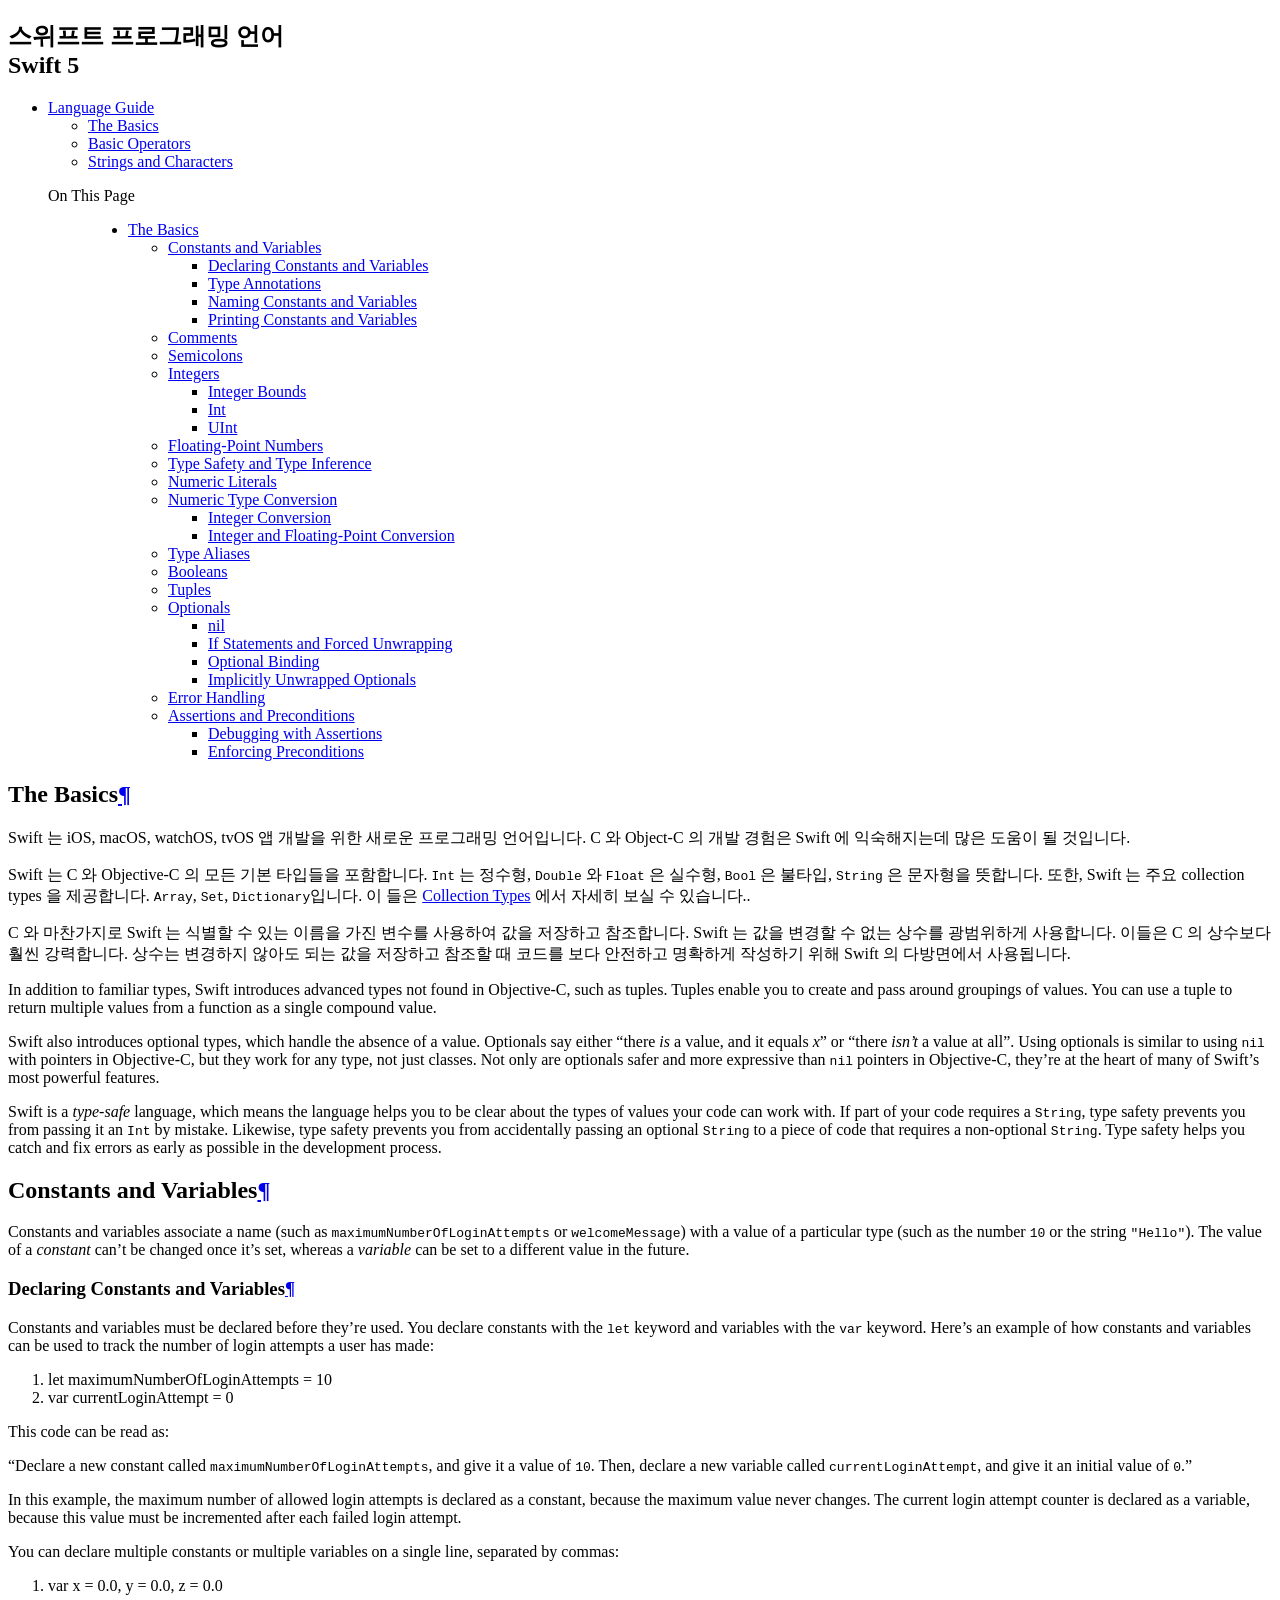
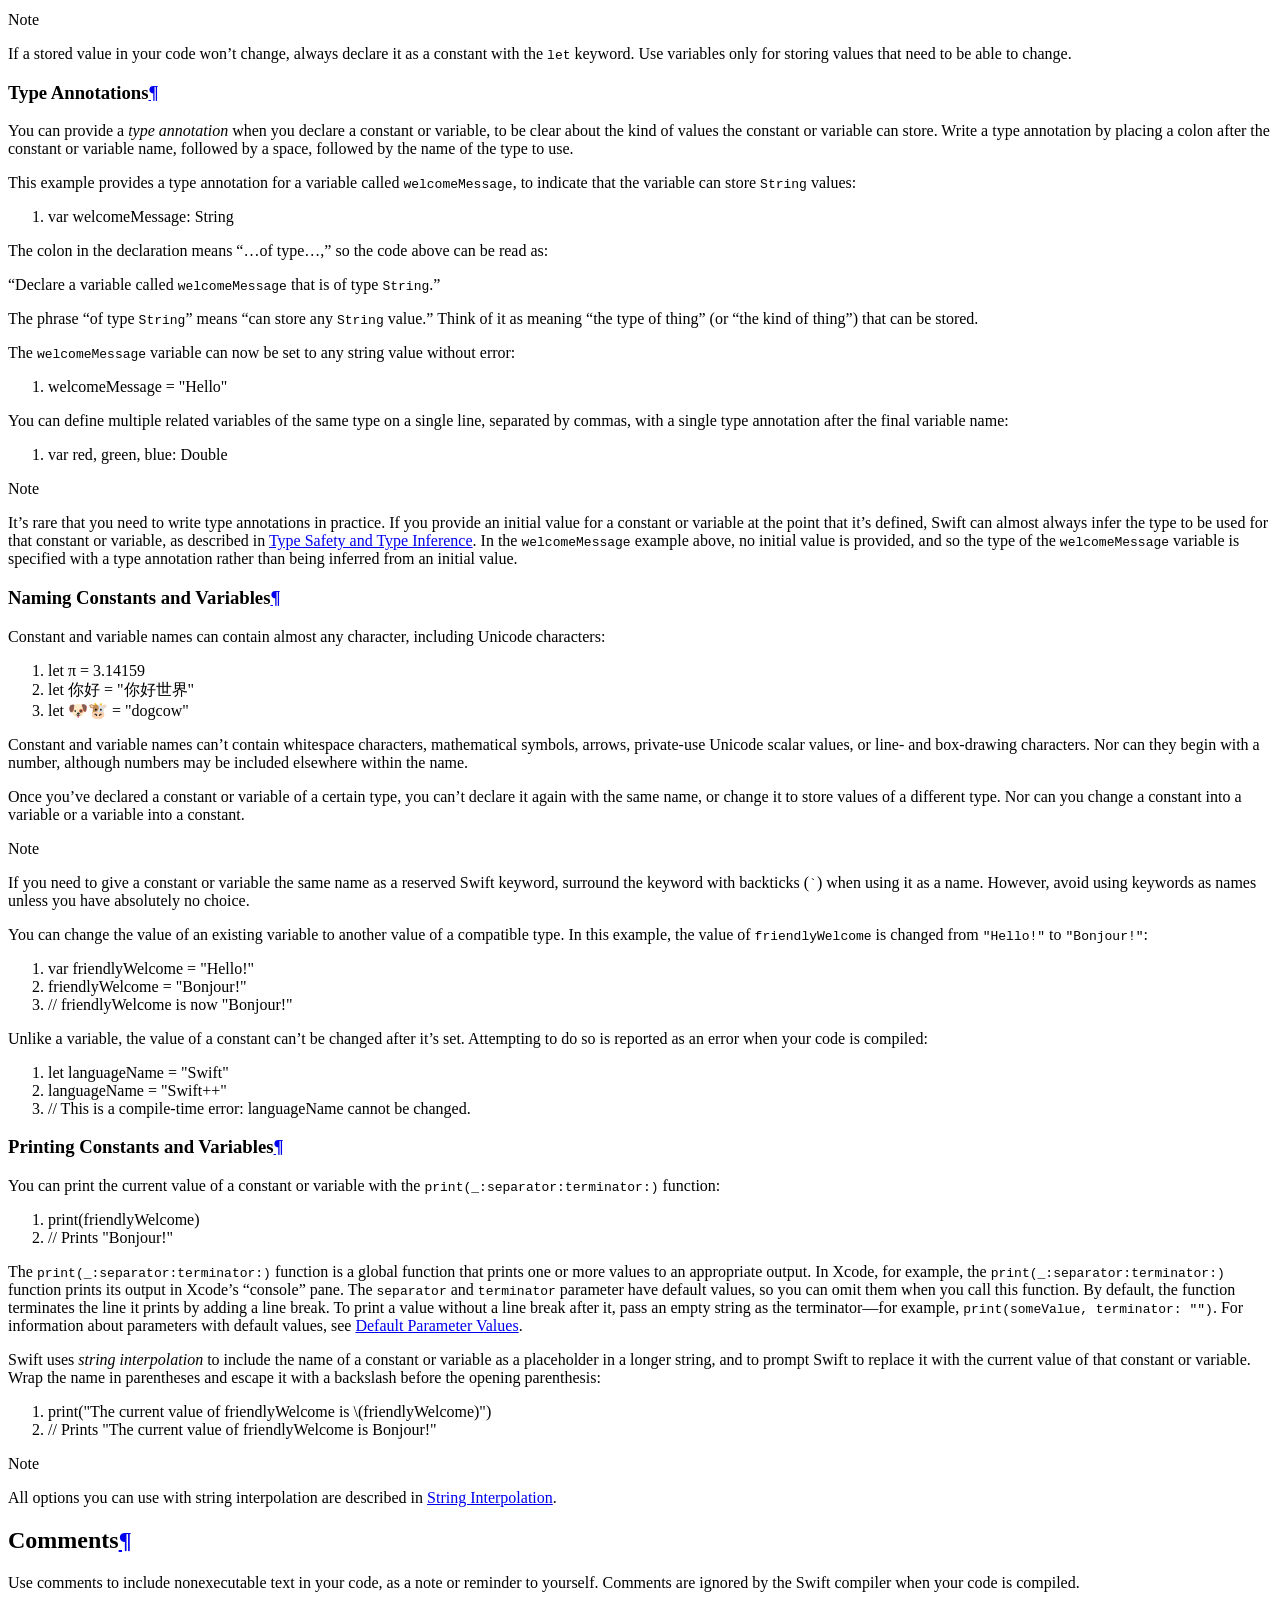
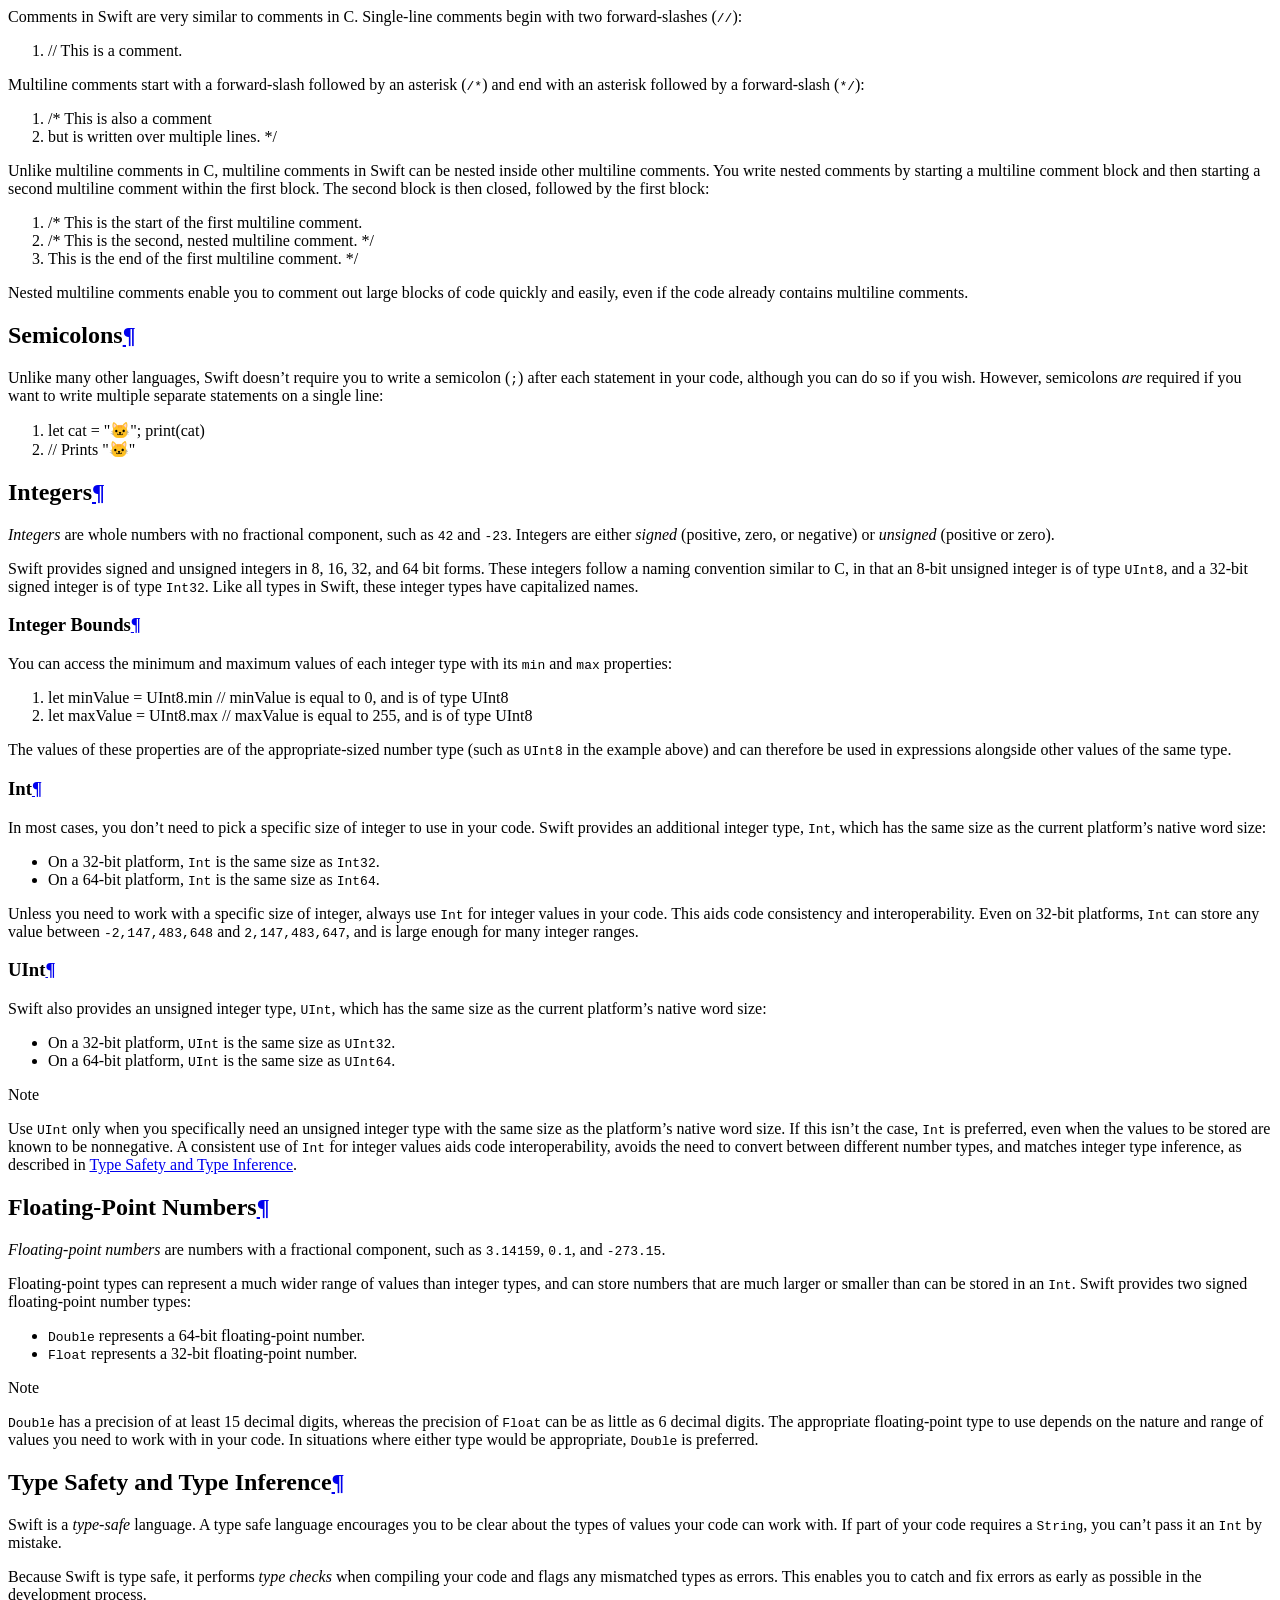
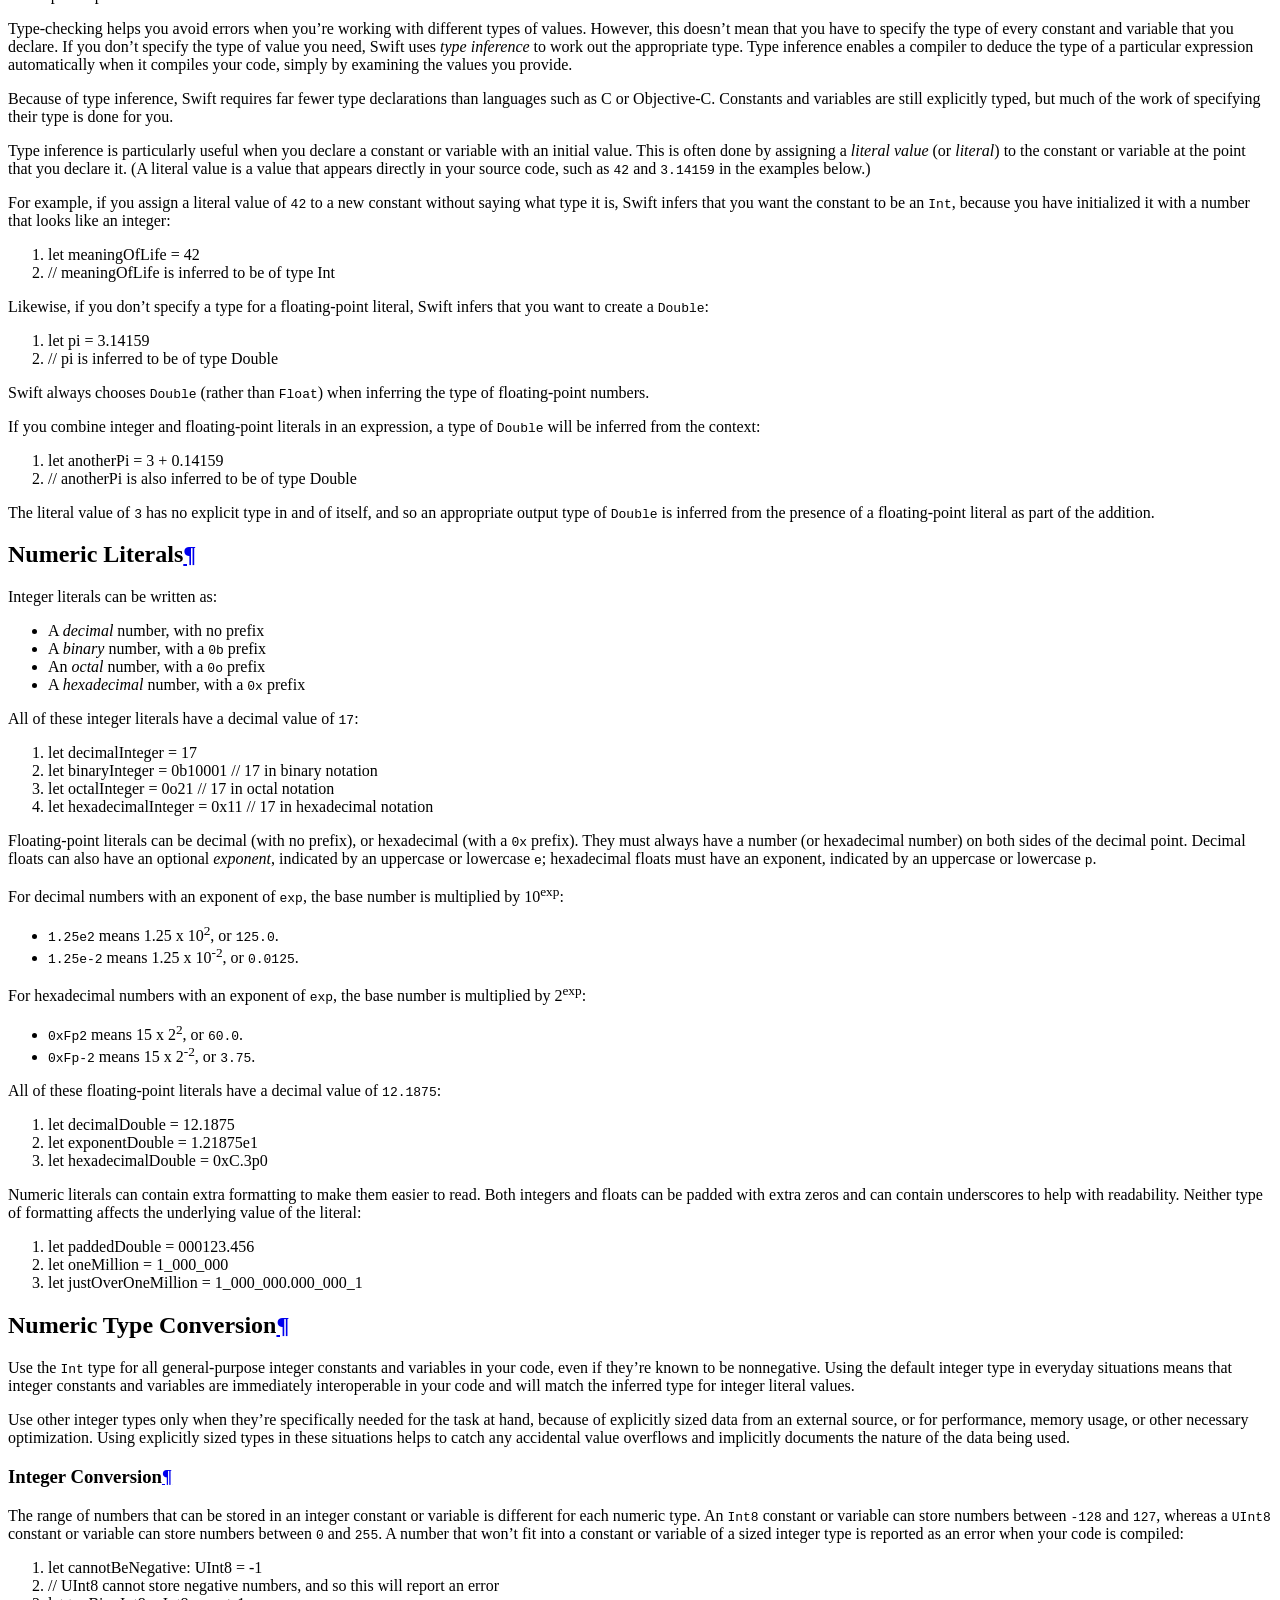
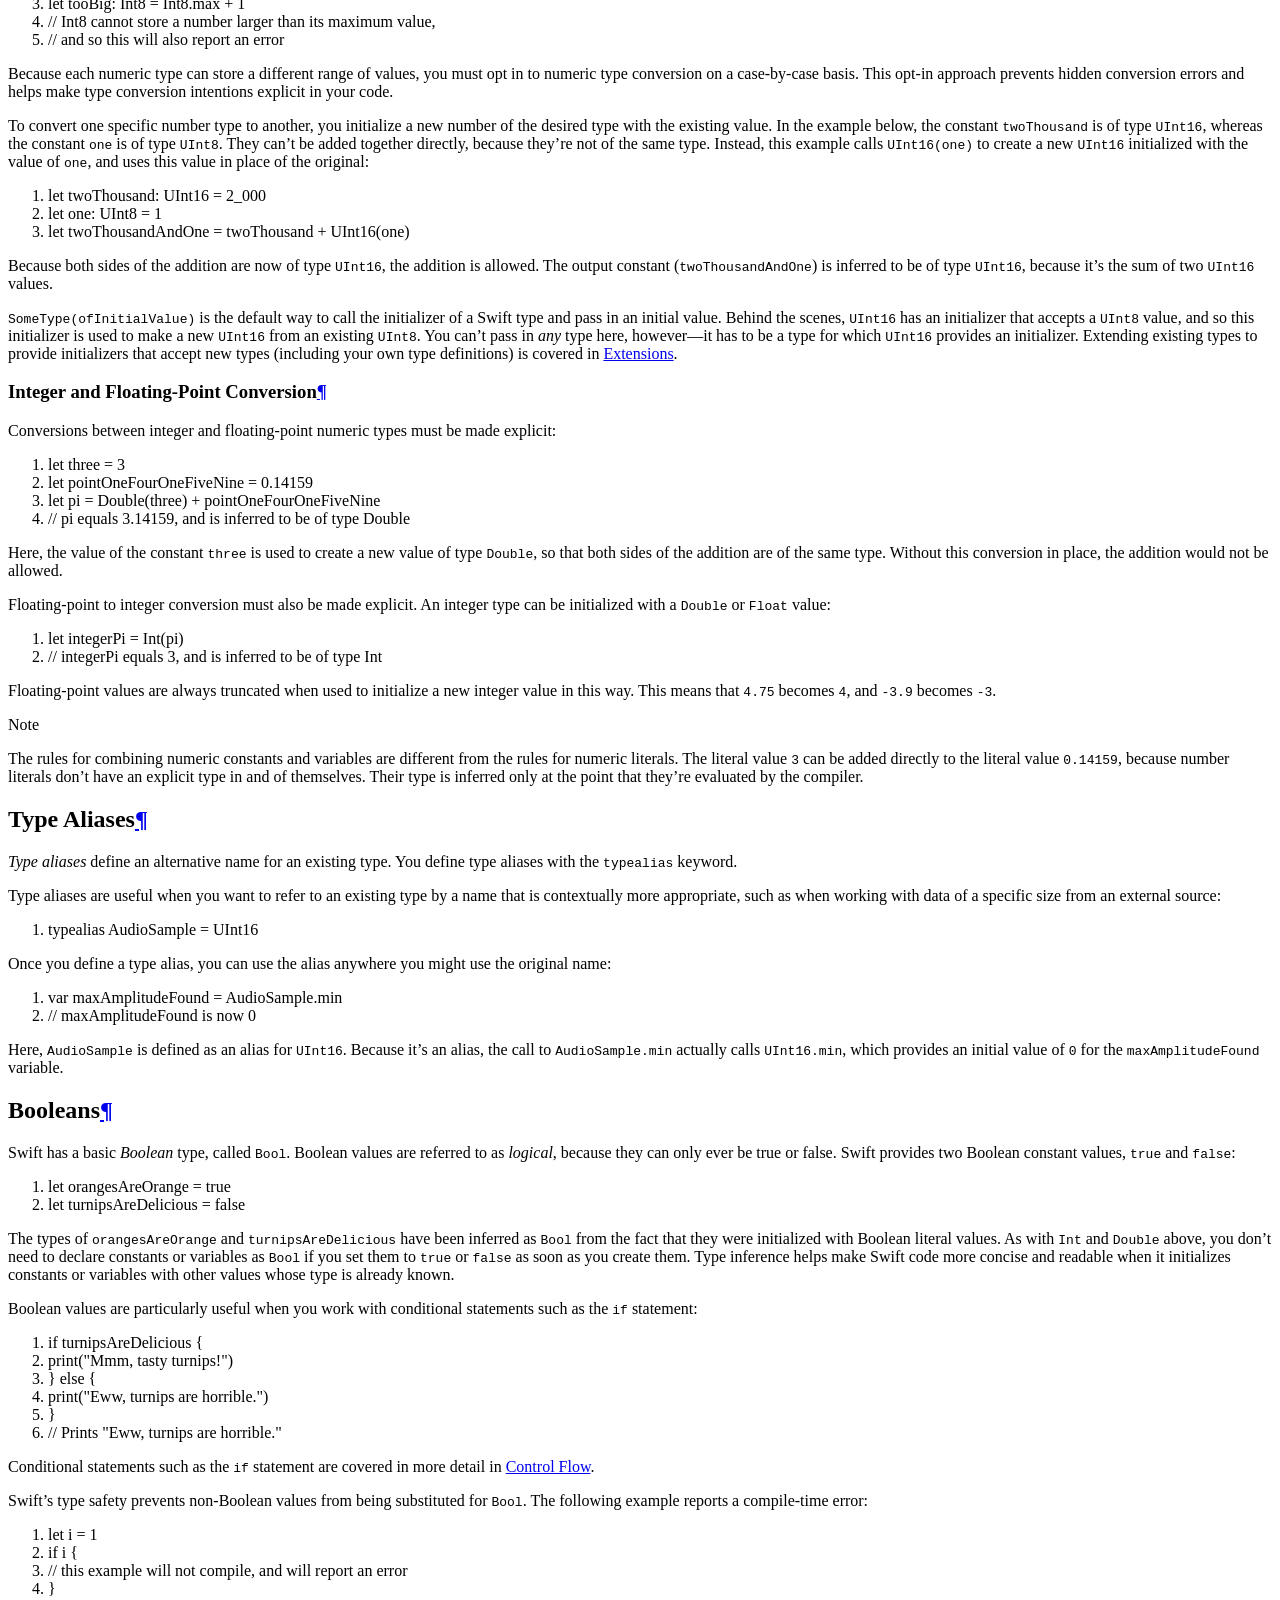
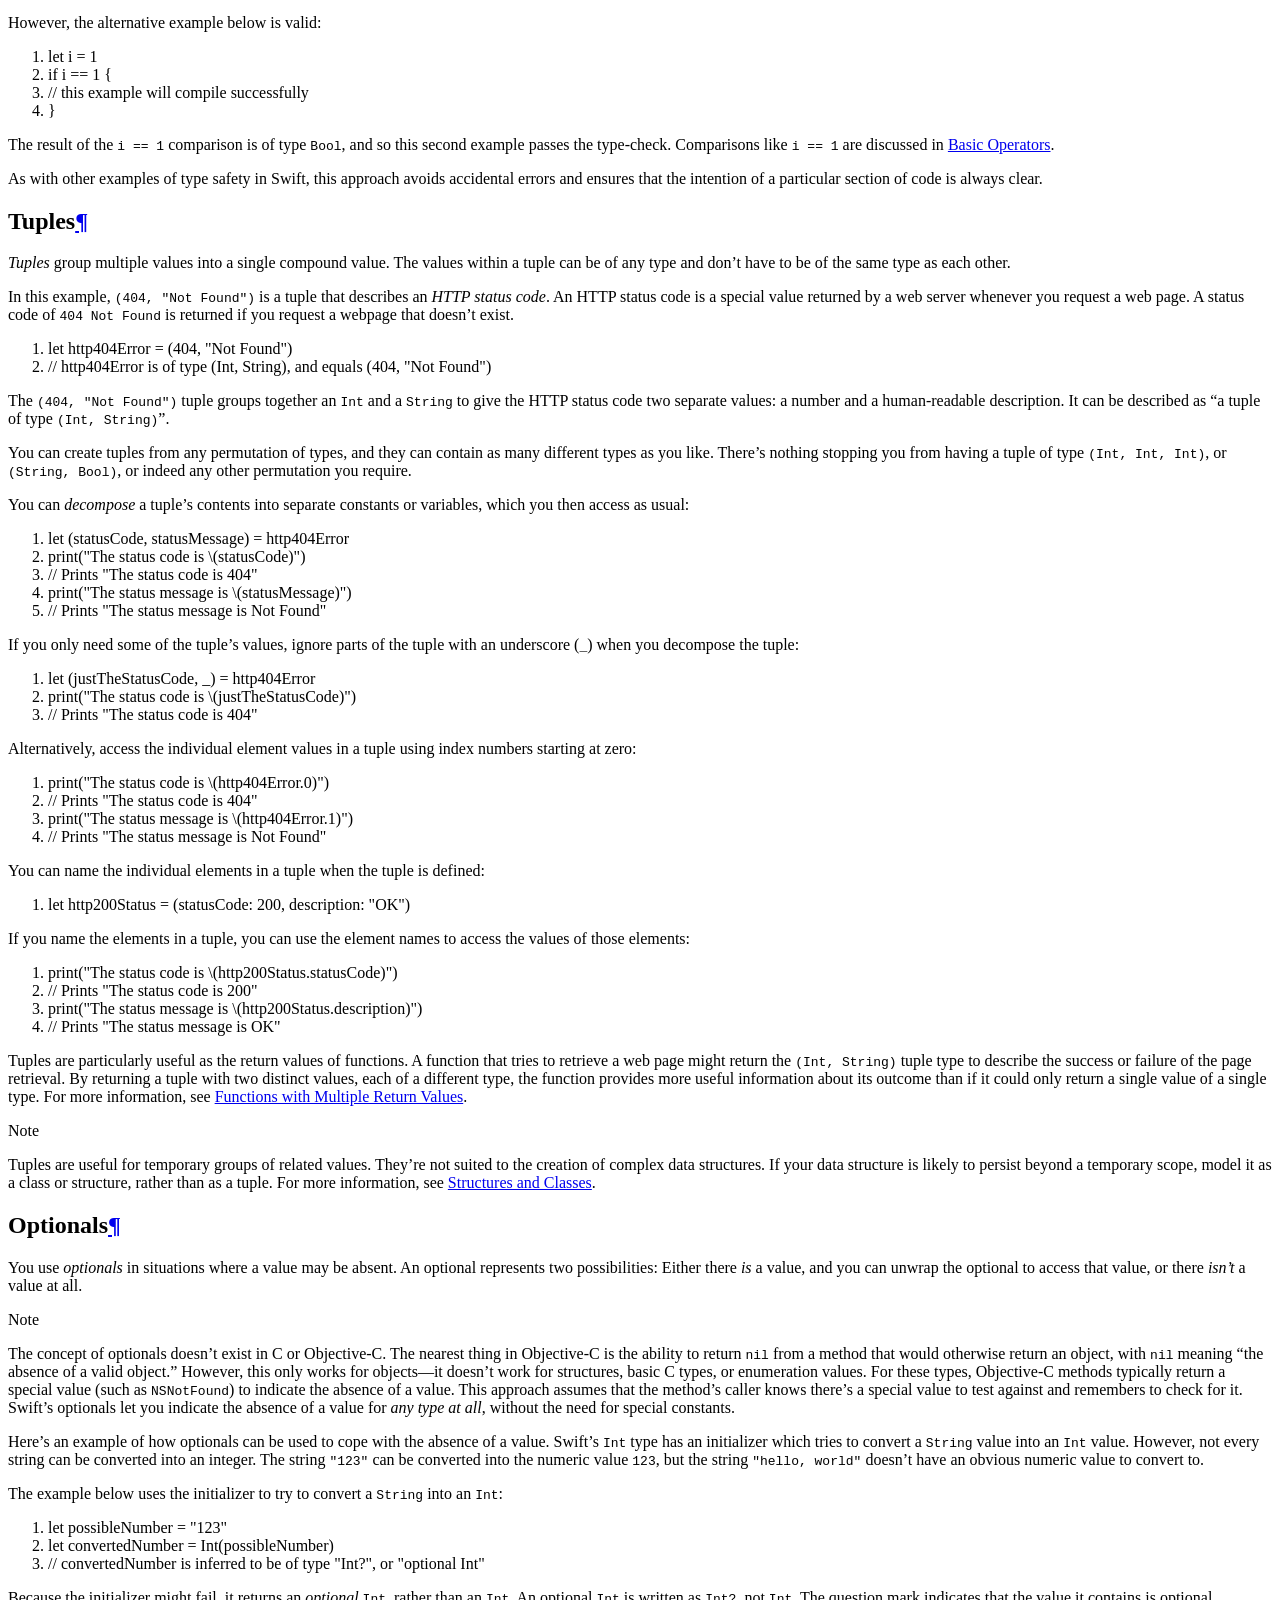
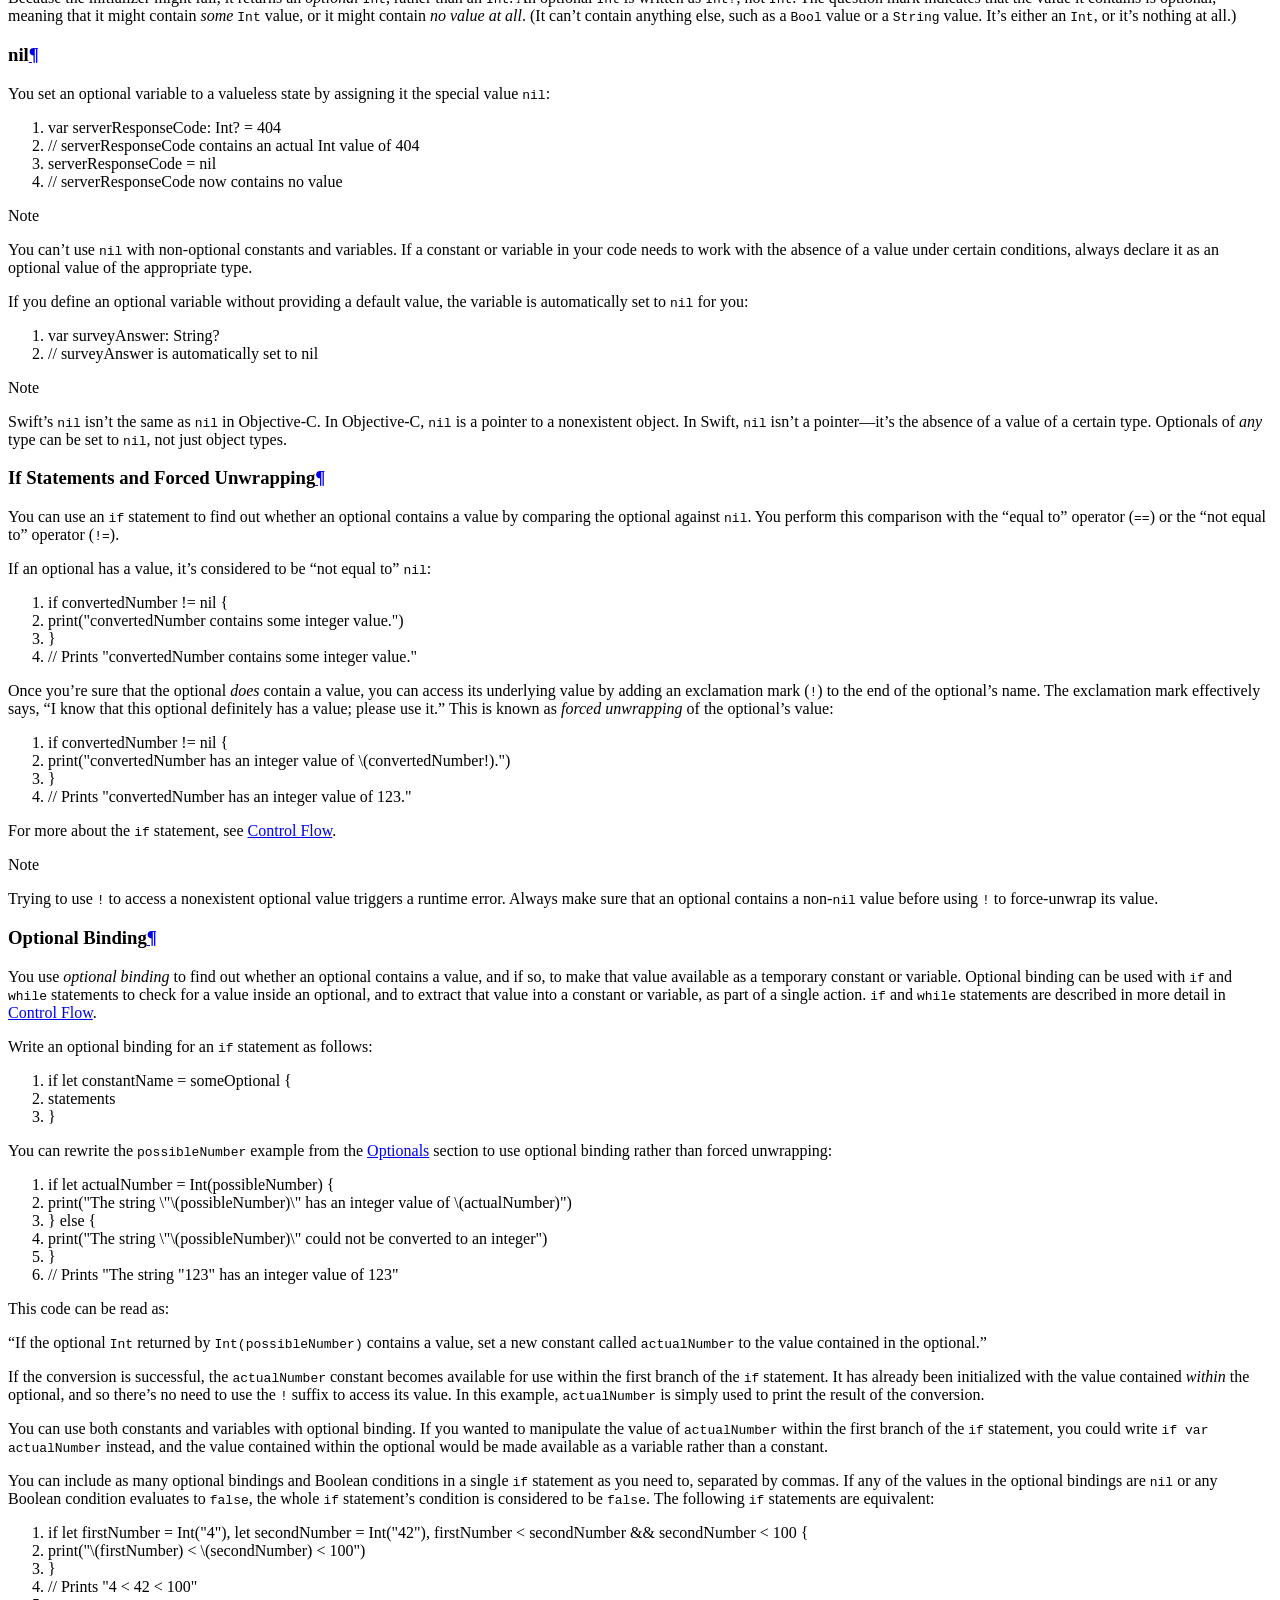
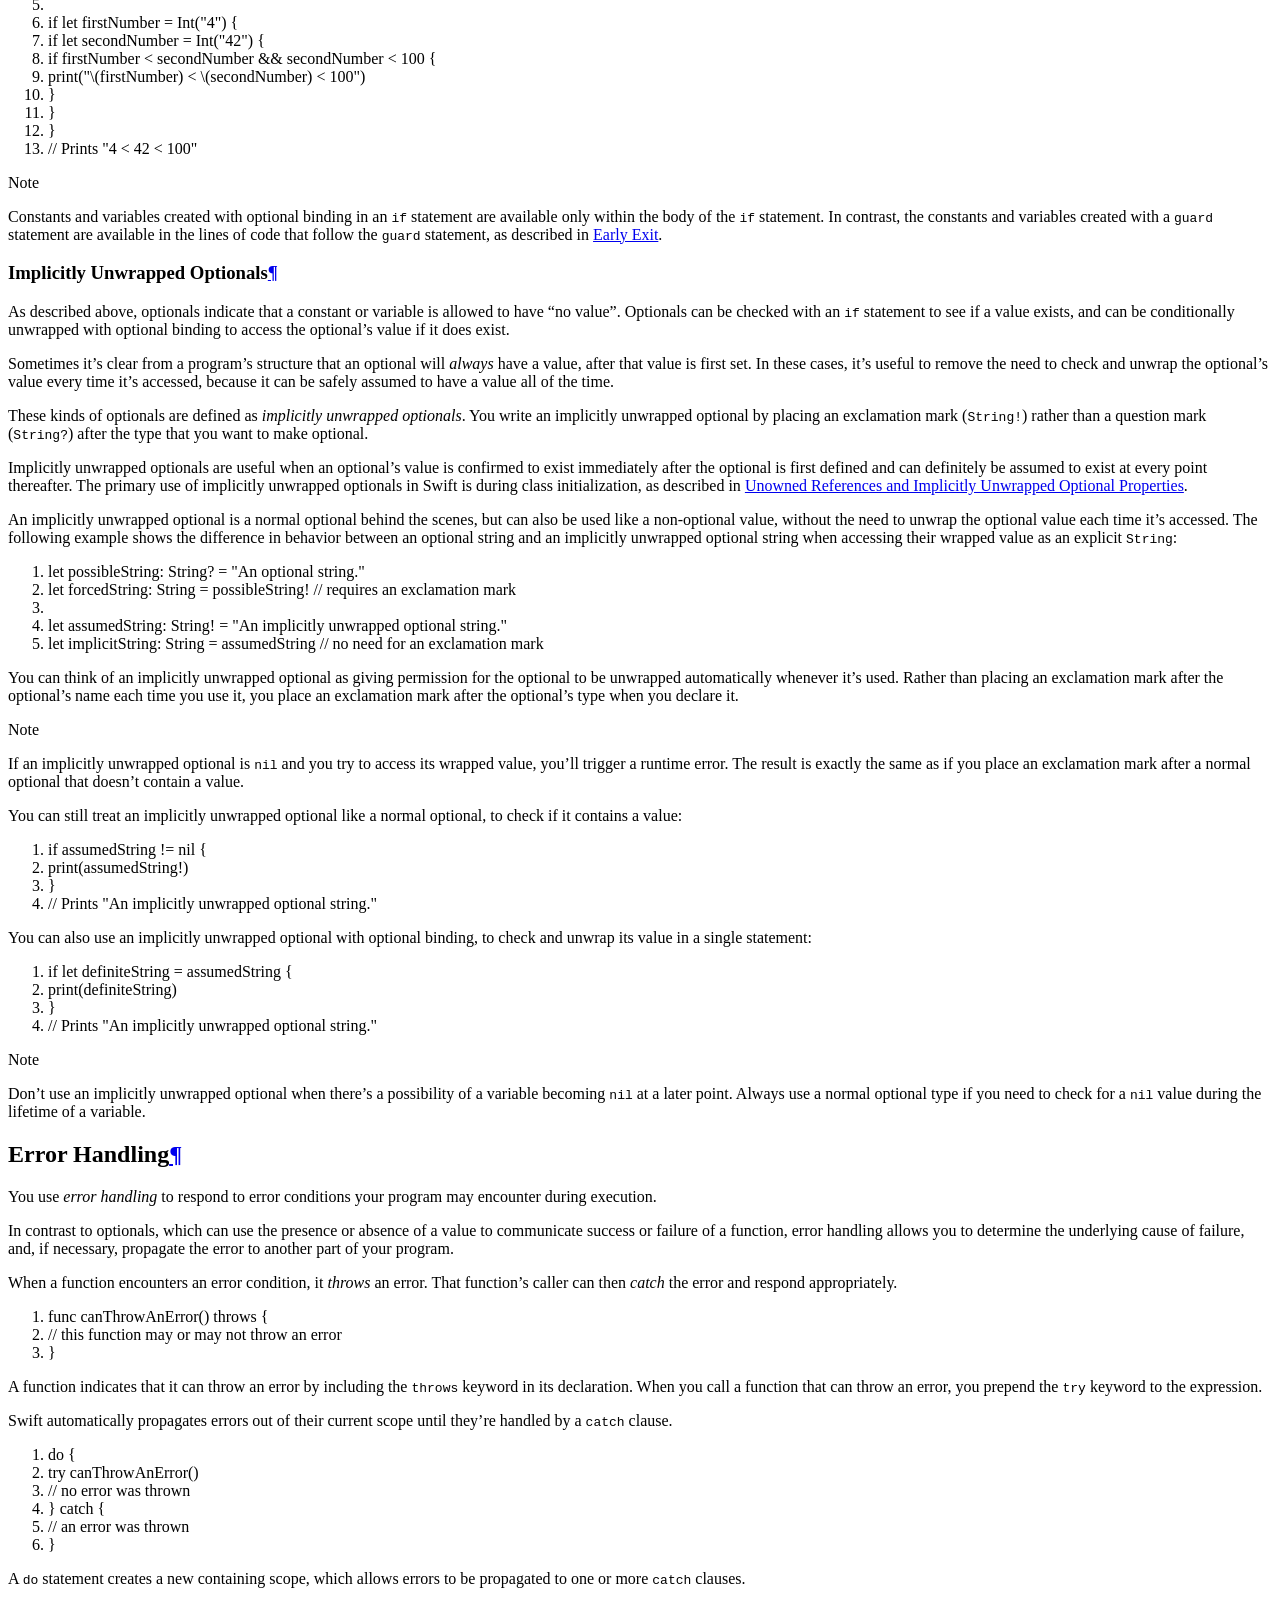
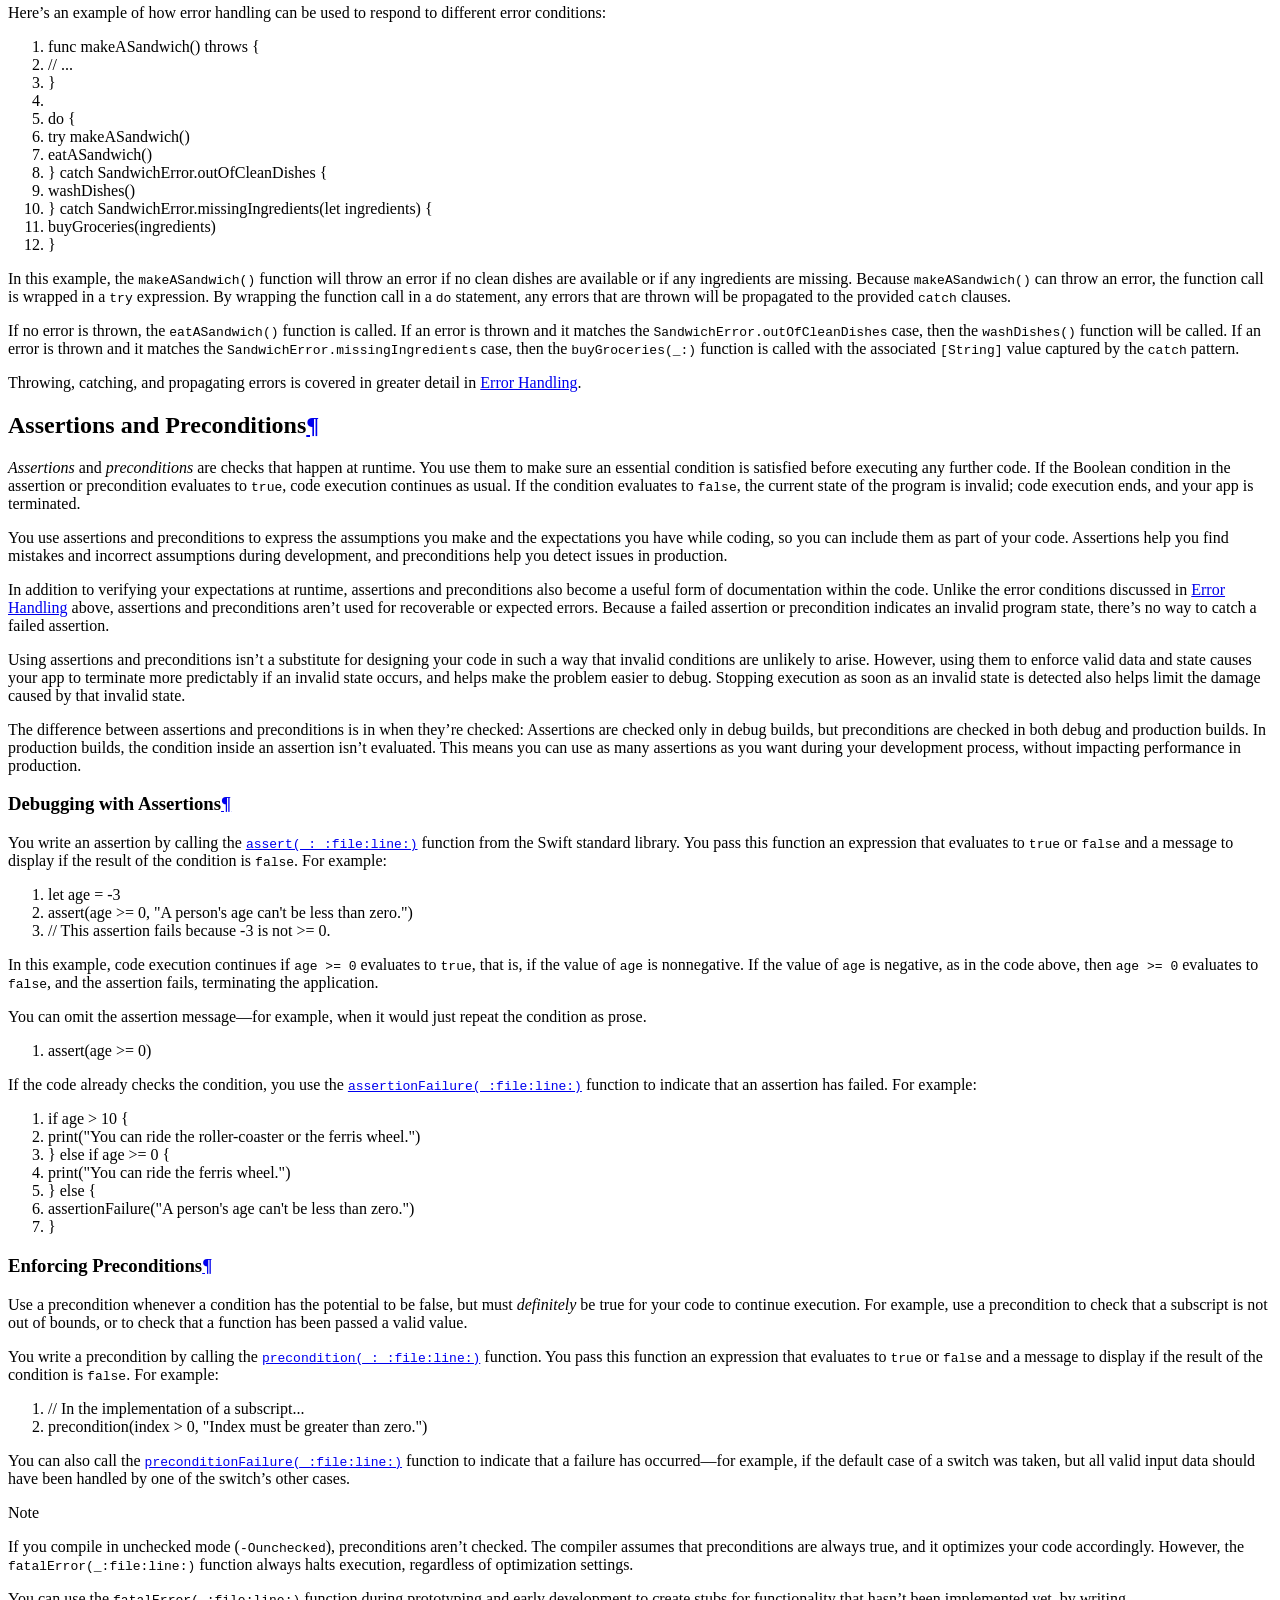
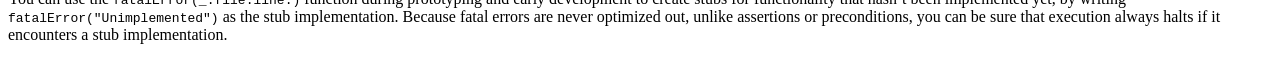
==== commit 6d276d5c: "Translate 1 line" ====
--- a/index.html
+++ b/index.html
@@ -119,8 +119,8 @@
   <div class="section" id="the-basics">
 <h1>The Basics<a class="headerlink" href="#the-basics" title="Permalink to this headline">¶</a></h1>
 <p>Swift 는 iOS, macOS, watchOS, tvOS 앱 개발을 위한 새로운 프로그래밍 언어입니다. C 와 Object-C 의 개발 경험은 Swift 에 익숙해지는데 많은 도움이 될 것입니다. </p>
-<p>Swift 는 C 와 Objective-C 모든 기본 타입들을 포함합니다. <code class="docutils literal notranslate"><span class="pre">Int</span></code> 는 정수형, <code class="docutils literal notranslate"><span class="pre">Double</span></code> 와 <code class="docutils literal notranslate"><span class="pre">Float</span></code> 은 실수형, <code class="docutils literal notranslate"><span class="pre">Bool</span></code> 은 불타입, <code class="docutils literal notranslate"><span class="pre">String</span></code> 은 문자형을 뜻합니다. 또한, Swift 는 주요 collection types 을 제공합니다. <code class="docutils literal notranslate"><span class="pre">Array</span></code>, <code class="docutils literal notranslate"><span class="pre">Set</span></code>, <code class="docutils literal notranslate"><span class="pre">Dictionary</span></code>, 이 들은 <a class="reference internal" href="CollectionTypes.html"><span class="doc">Collection Types</span></a>에서 자세히 보실 수 있습니다..</p>
-<p>Like C, Swift uses variables to store and refer to values by an identifying name. Swift also makes extensive use of variables whose values can’t be changed. These are known as constants, and are much more powerful than constants in C. Constants are used throughout Swift to make code safer and clearer in intent when you work with values that don’t need to change.</p>
+<p>Swift 는 C 와 Objective-C 의 모든 기본 타입들을 포함합니다. <code class="docutils literal notranslate"><span class="pre">Int</span></code> 는 정수형, <code class="docutils literal notranslate"><span class="pre">Double</span></code> 와 <code class="docutils literal notranslate"><span class="pre">Float</span></code> 은 실수형, <code class="docutils literal notranslate"><span class="pre">Bool</span></code> 은 불타입, <code class="docutils literal notranslate"><span class="pre">String</span></code> 은 문자형을 뜻합니다. 또한, Swift 는 주요 collection types 을 제공합니다. <code class="docutils literal notranslate"><span class="pre">Array</span></code>, <code class="docutils literal notranslate"><span class="pre">Set</span></code>, <code class="docutils literal notranslate"><span class="pre">Dictionary</span></code>입니다. 이 들은 <a class="reference internal" href="CollectionTypes.html"><span class="doc">Collection Types</span></a> 에서 자세히 보실 수 있습니다..</p>
+<p>C 와 마찬가지로 Swift 는 식별할 수 있는 이름을 가진 변수를 사용하여 값을 저장하고 참조합니다. Swift 는 값을 변경할 수 없는 상수를 광범위하게 사용합니다. 이들은 C 의 상수보다 훨씬 강력합니다. 상수는 변경하지 않아도 되는 값을 저장하고 참조할 때 코드를 보다 안전하고 명확하게 작성하기 위해 Swift 의 다방면에서 사용됩니다.</p>
 <p>In addition to familiar types, Swift introduces advanced types not found in Objective-C, such as tuples. Tuples enable you to create and pass around groupings of values. You can use a tuple to return multiple values from a function as a single compound value.</p>
 <p>Swift also introduces optional types, which handle the absence of a value. Optionals say either “there <em>is</em> a value, and it equals <em>x</em>” or “there <em>isn’t</em> a value at all”. Using optionals is similar to using <code class="docutils literal notranslate"><span class="pre">nil</span></code> with pointers in Objective-C, but they work for any type, not just classes. Not only are optionals safer and more expressive than <code class="docutils literal notranslate"><span class="pre">nil</span></code> pointers in Objective-C, they’re at the heart of many of Swift’s most powerful features.</p>
 <p>Swift is a <em>type-safe</em> language, which means the language helps you to be clear about the types of values your code can work with. If part of your code requires a <code class="docutils literal notranslate"><span class="pre">String</span></code>, type safety prevents you from passing it an <code class="docutils literal notranslate"><span class="pre">Int</span></code> by mistake. Likewise, type safety prevents you from accidentally passing an optional <code class="docutils literal notranslate"><span class="pre">String</span></code> to a piece of code that requires a non-optional <code class="docutils literal notranslate"><span class="pre">String</span></code>. Type safety helps you catch and fix errors as early as possible in the development process.</p>
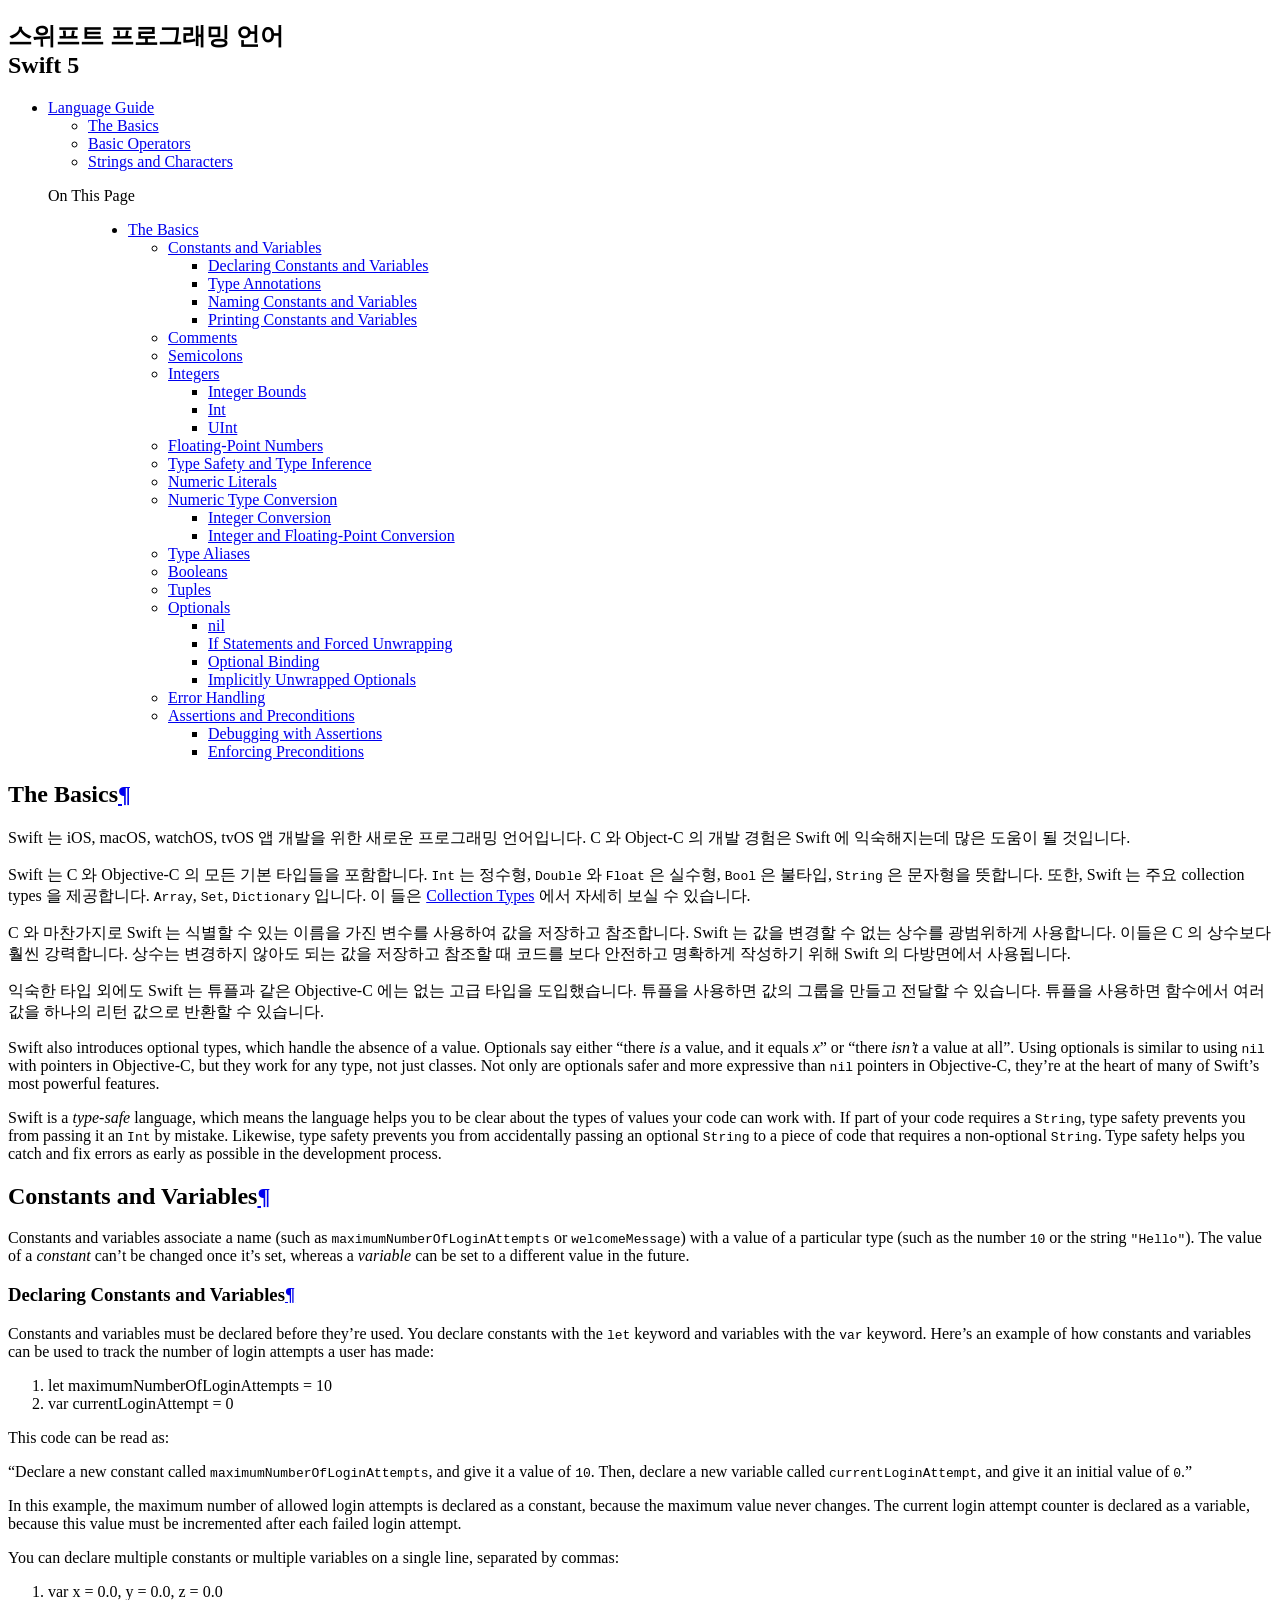
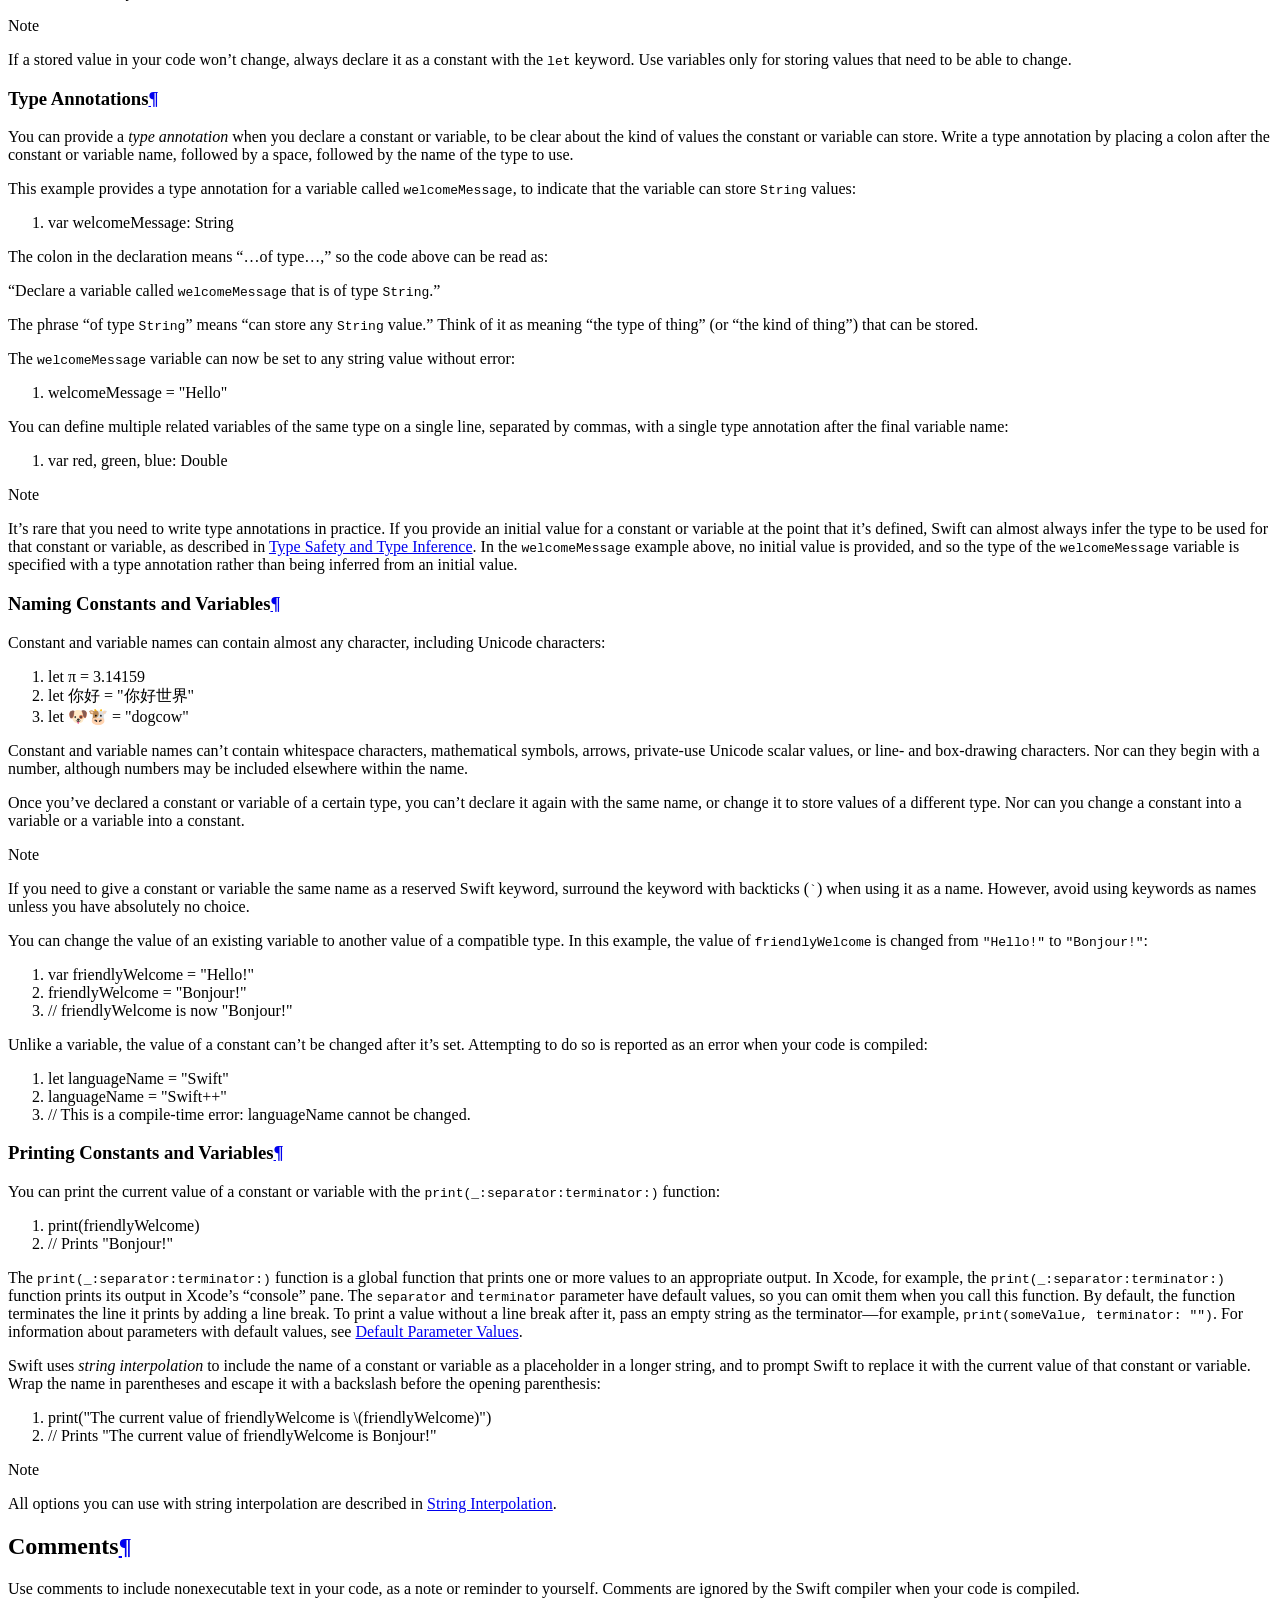
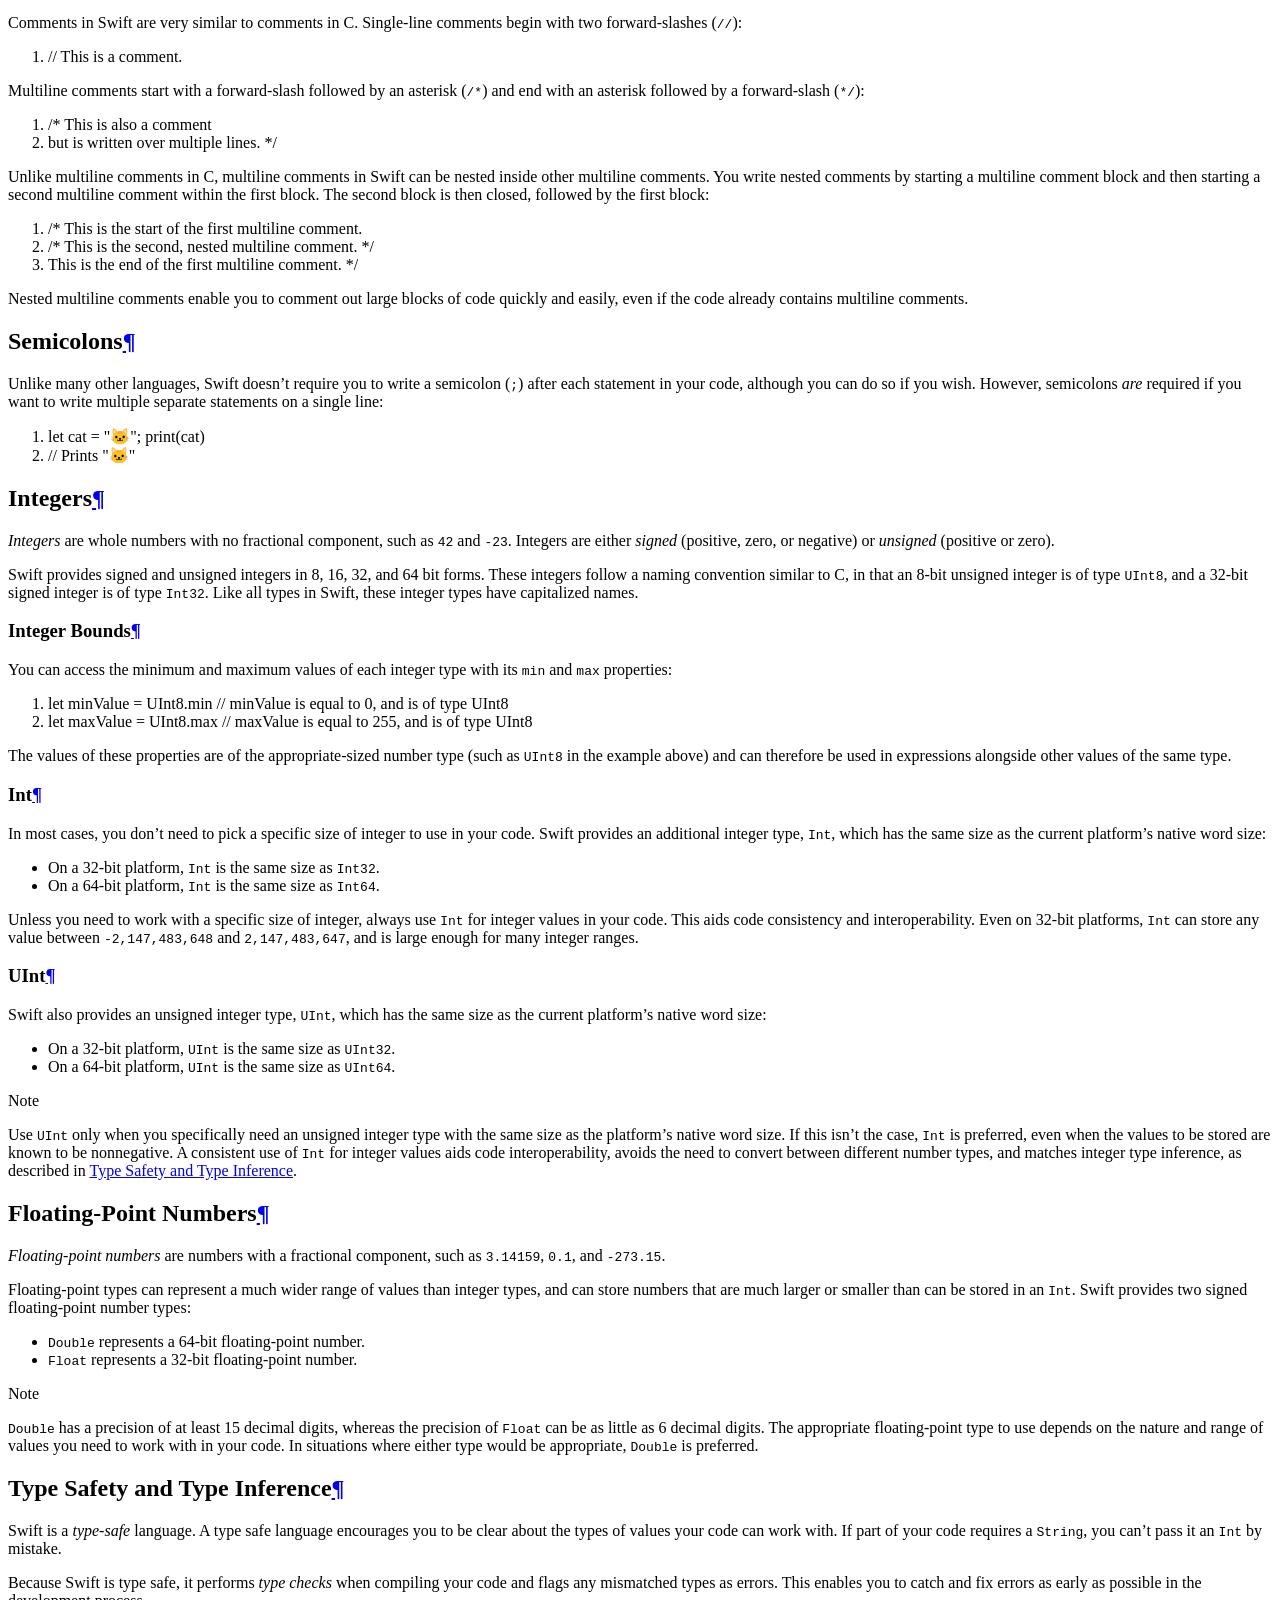
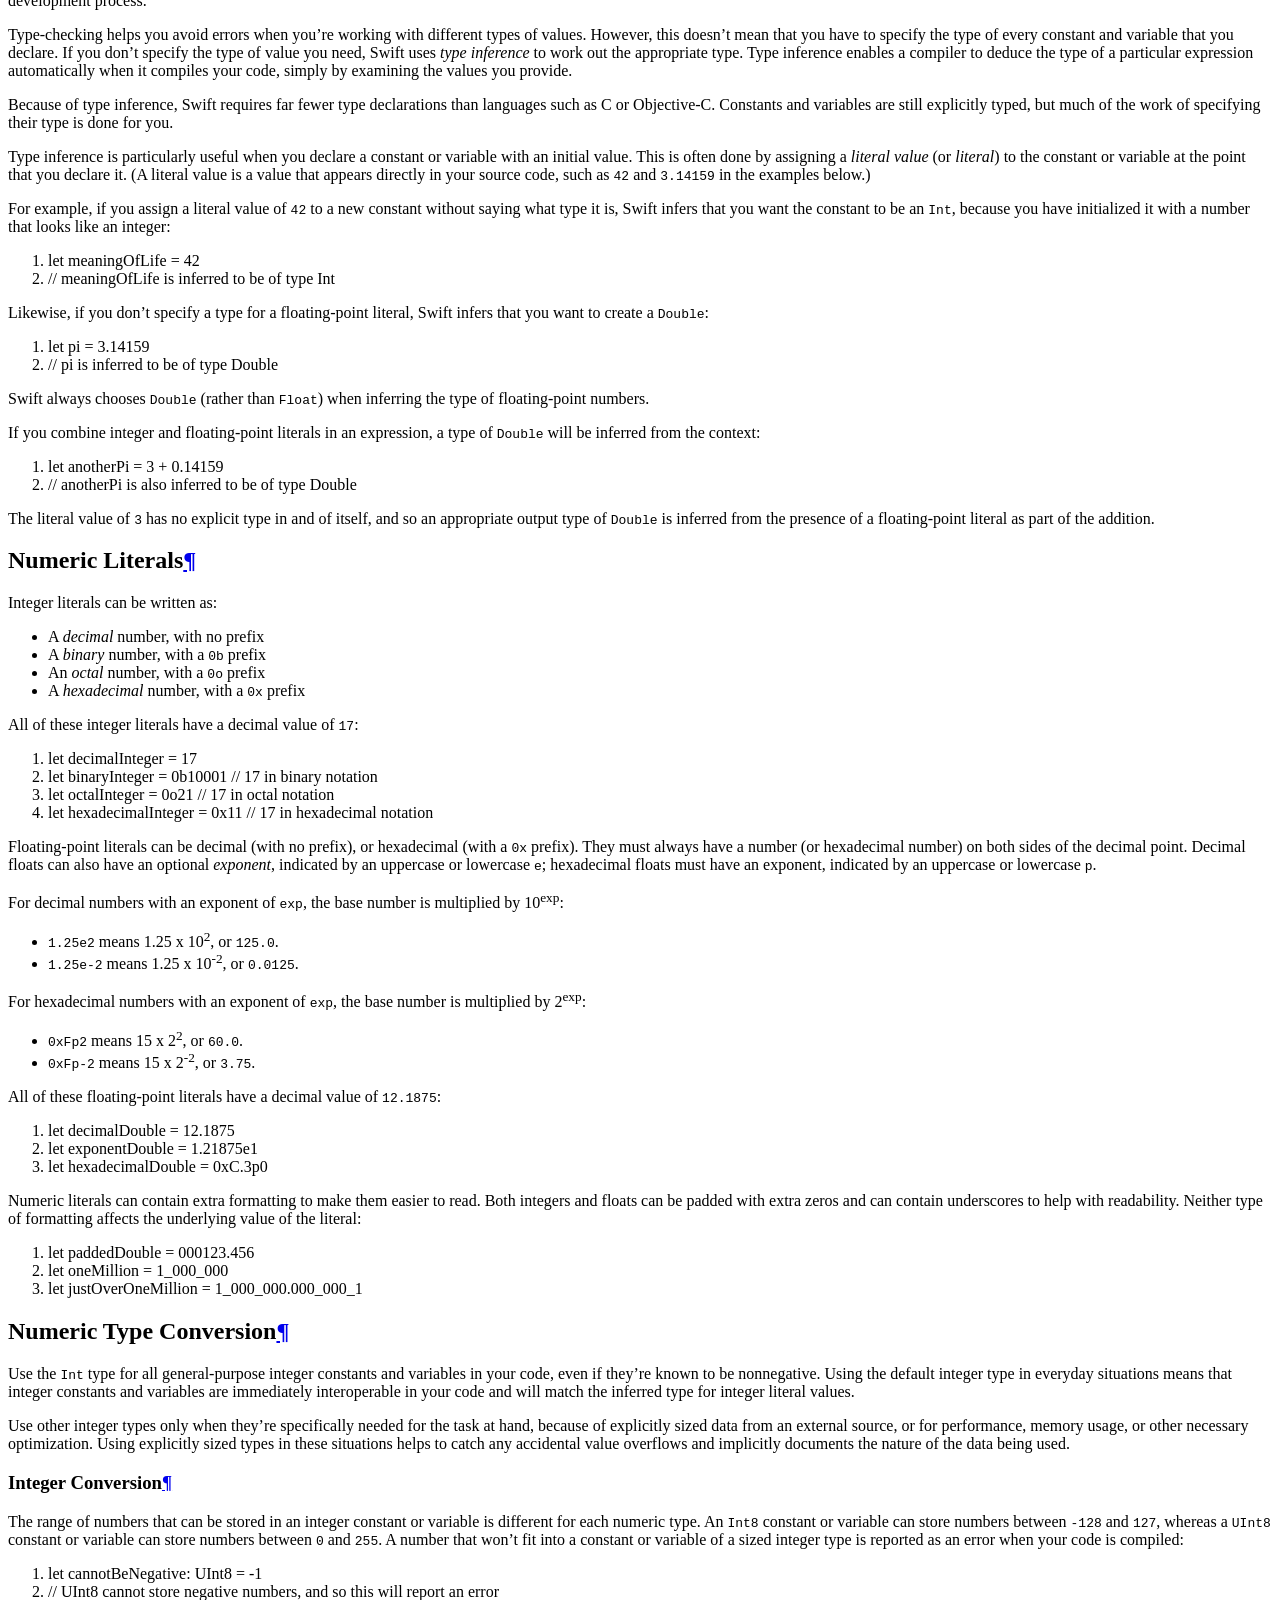
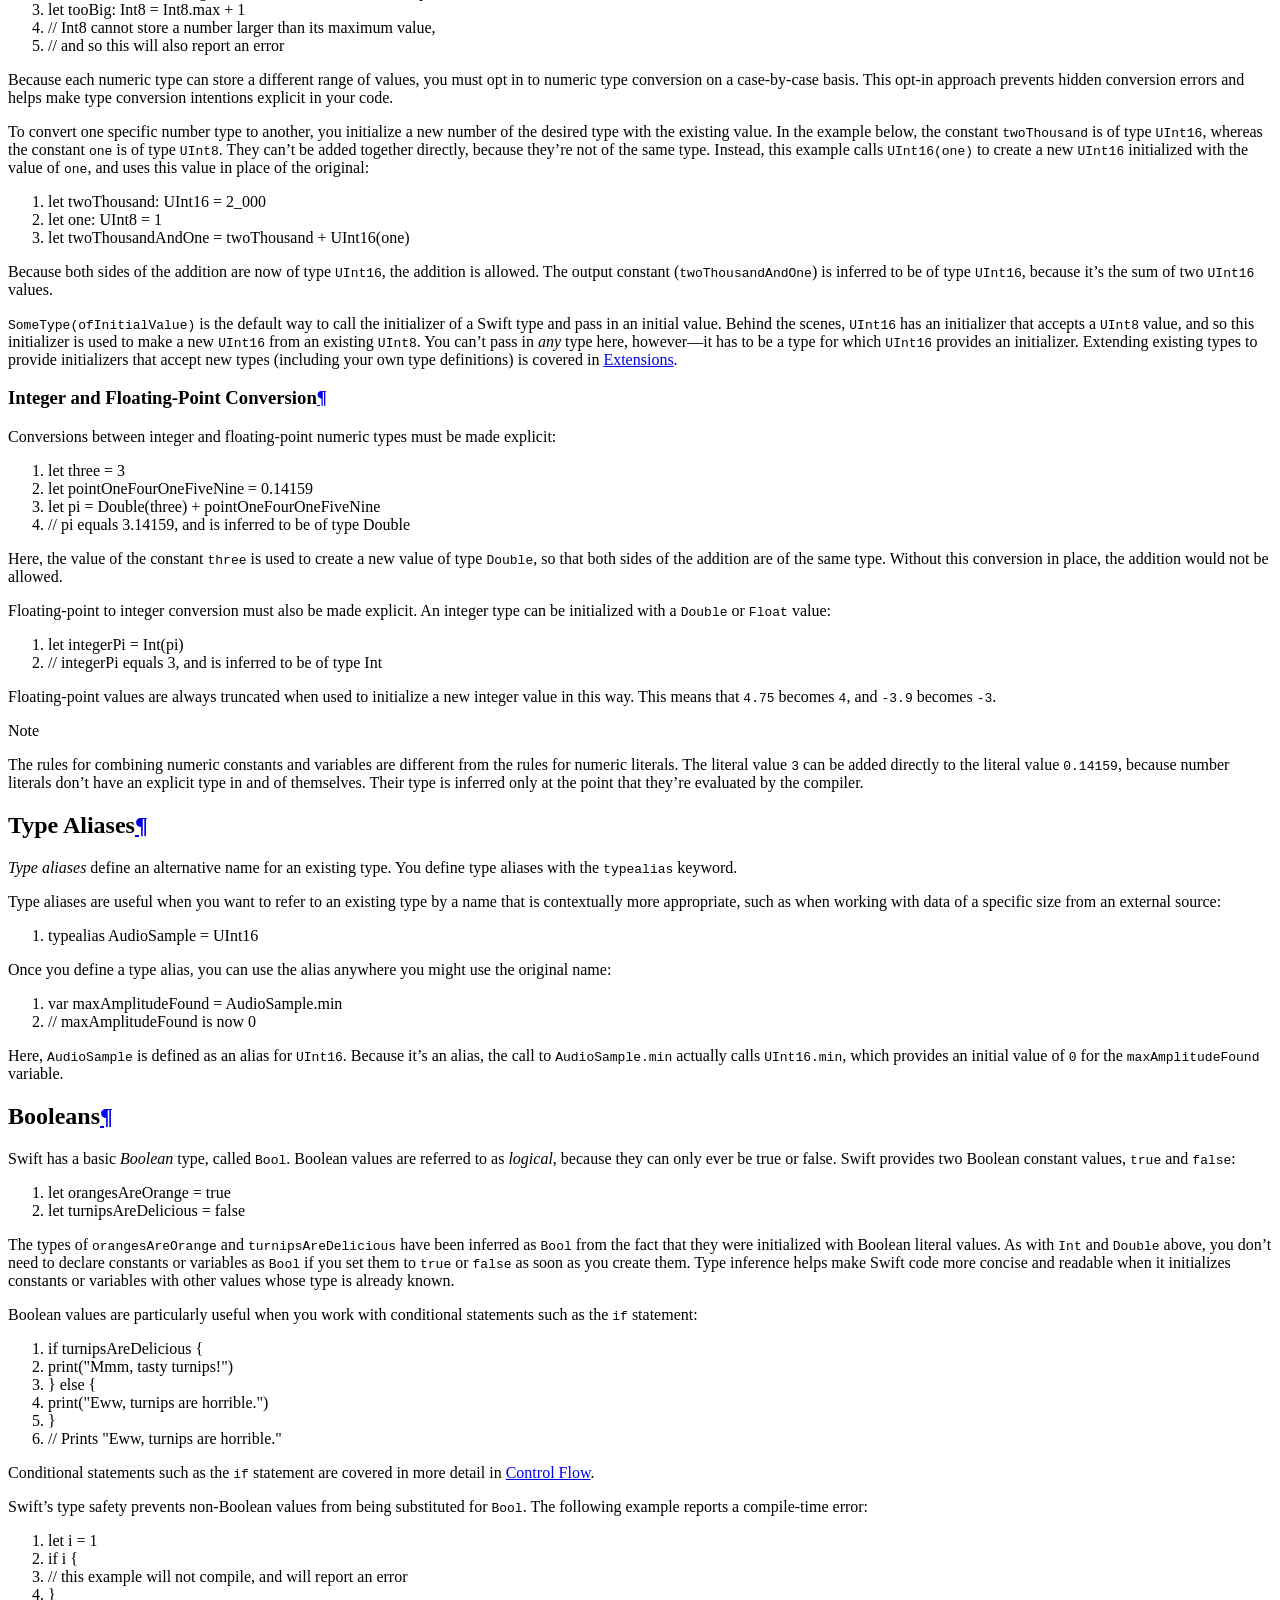
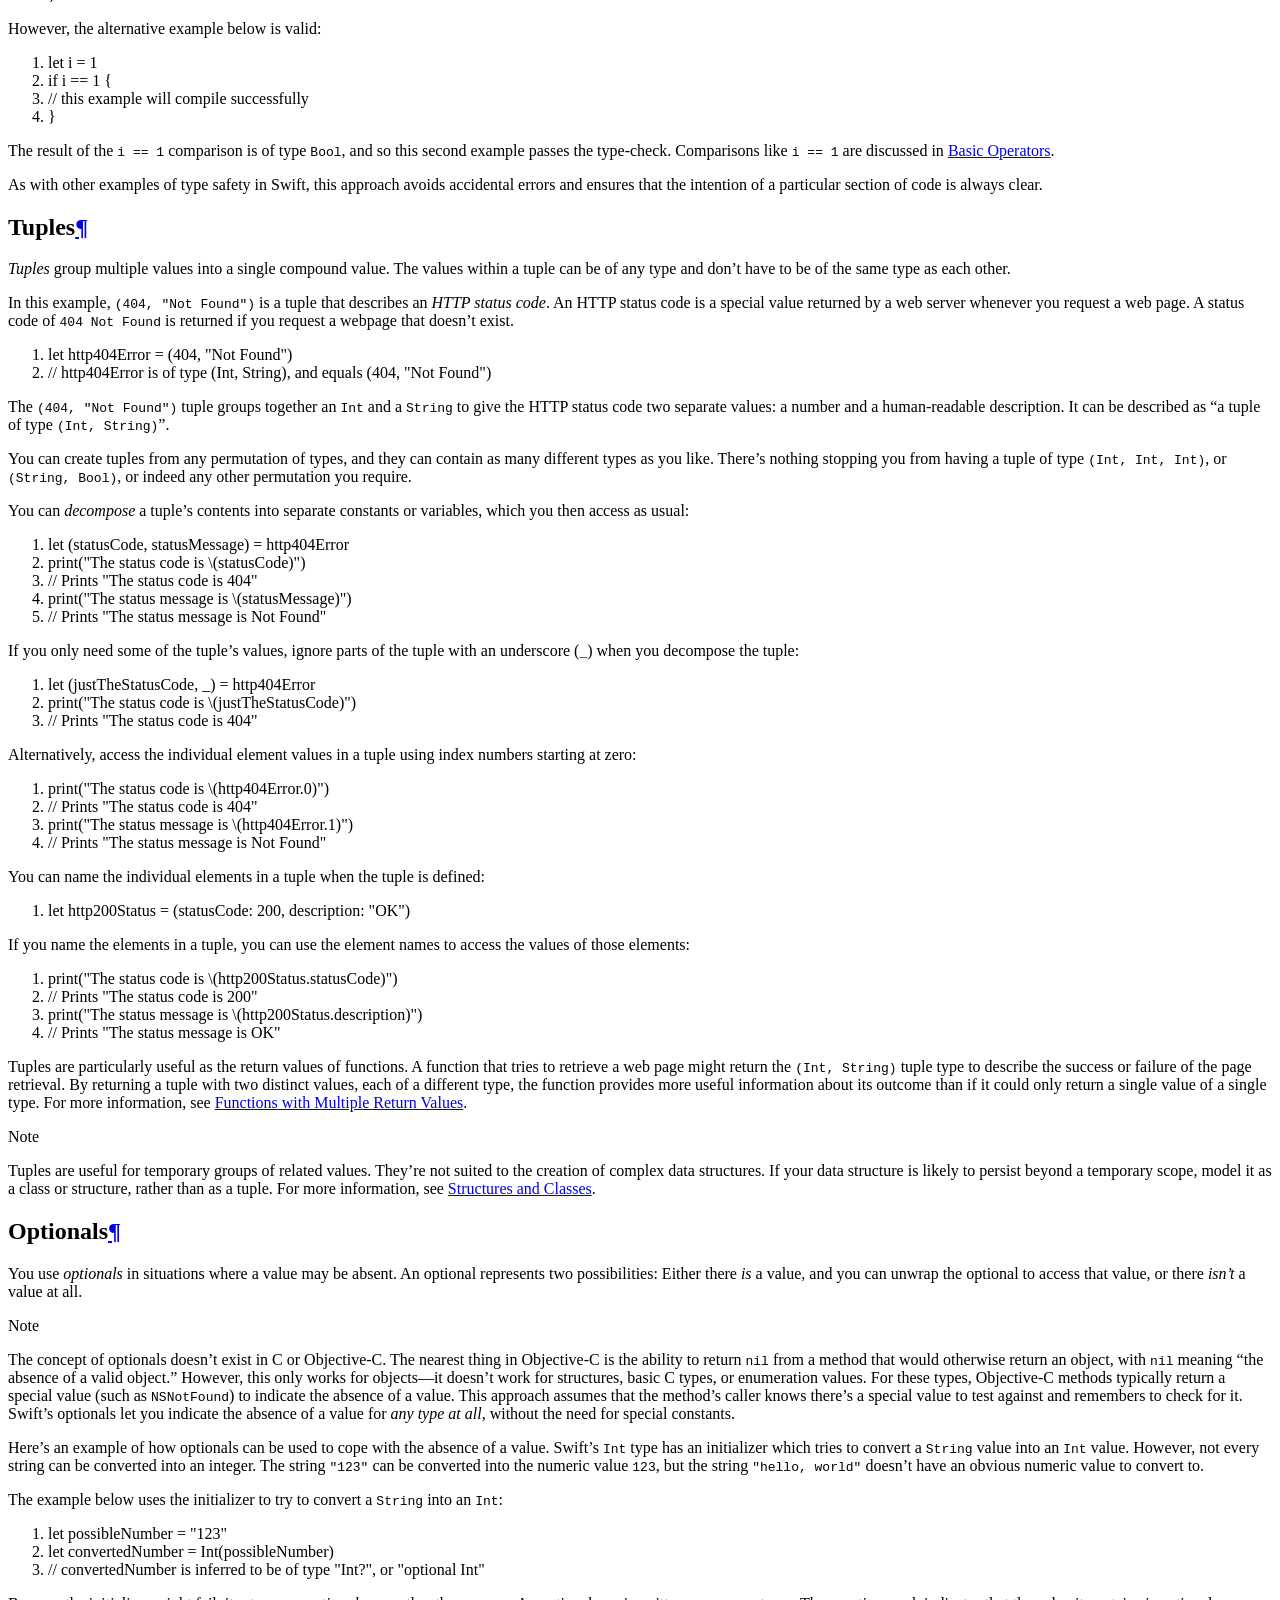
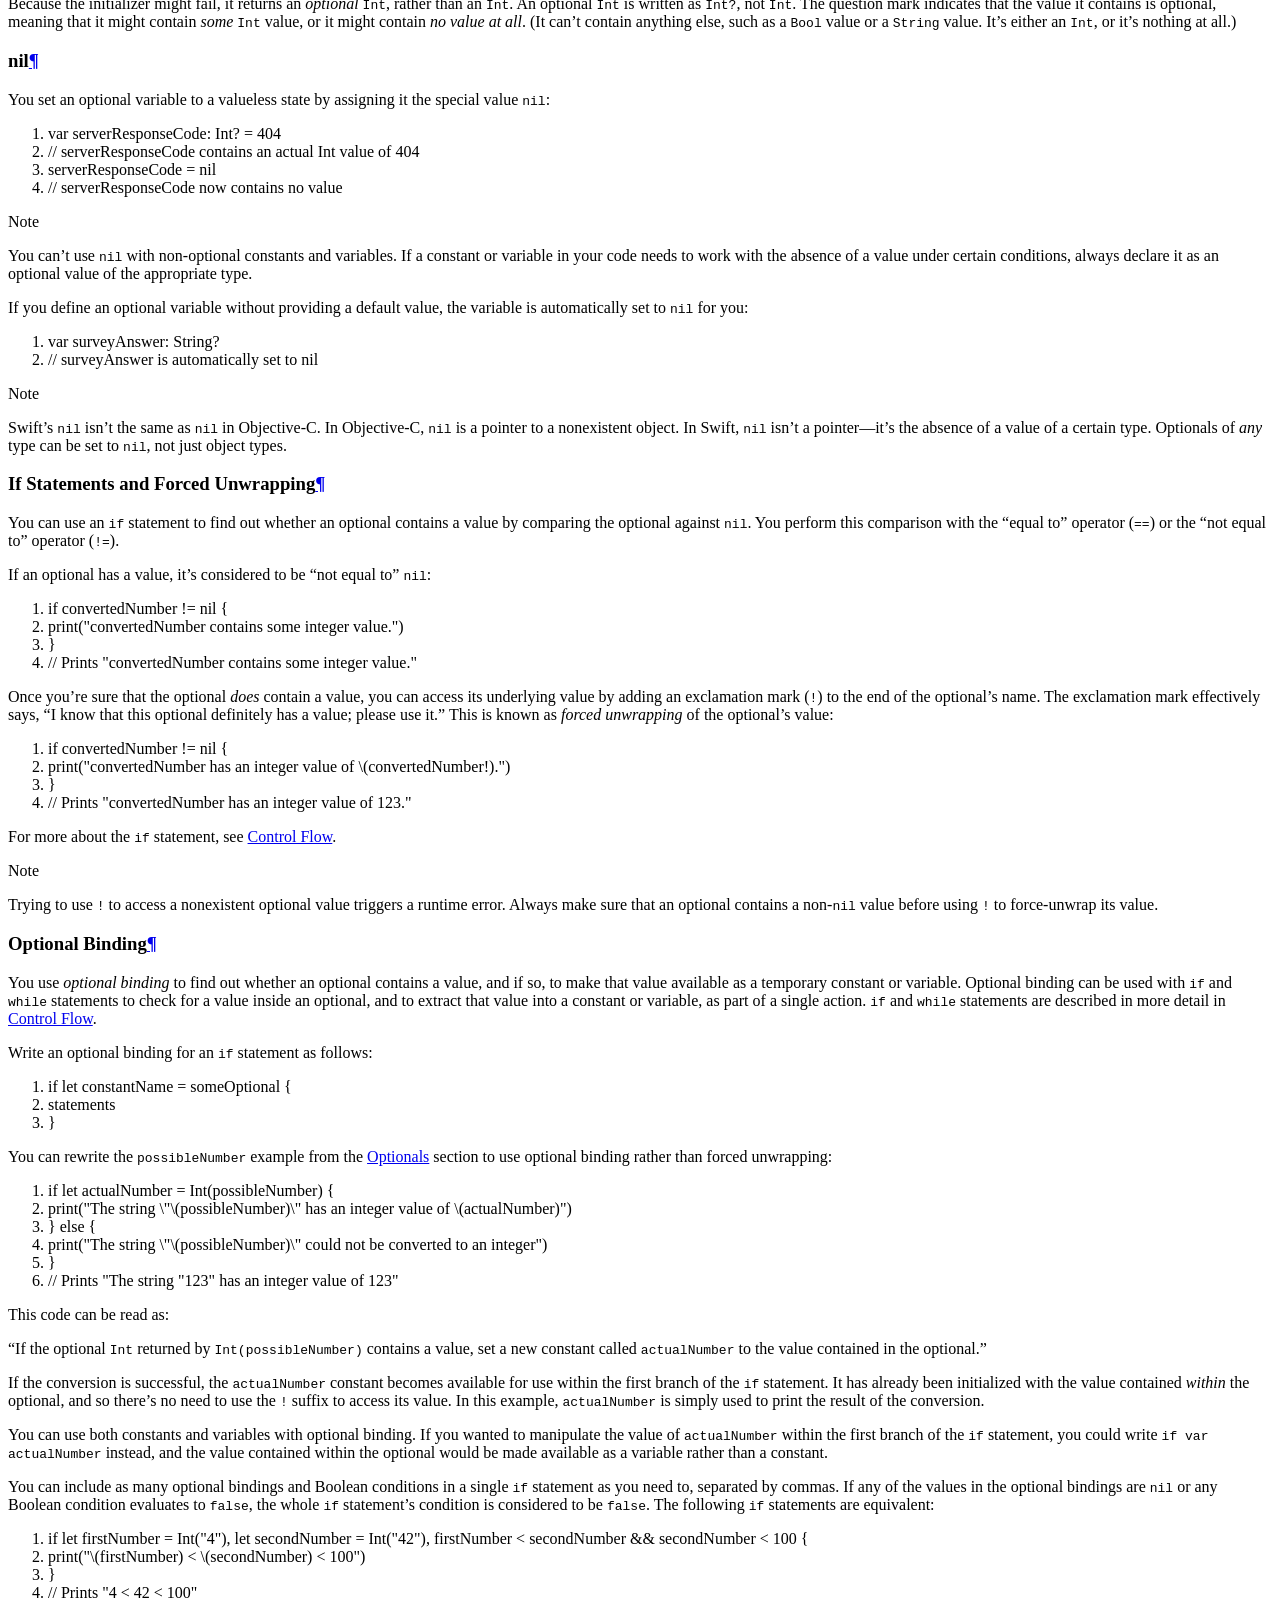
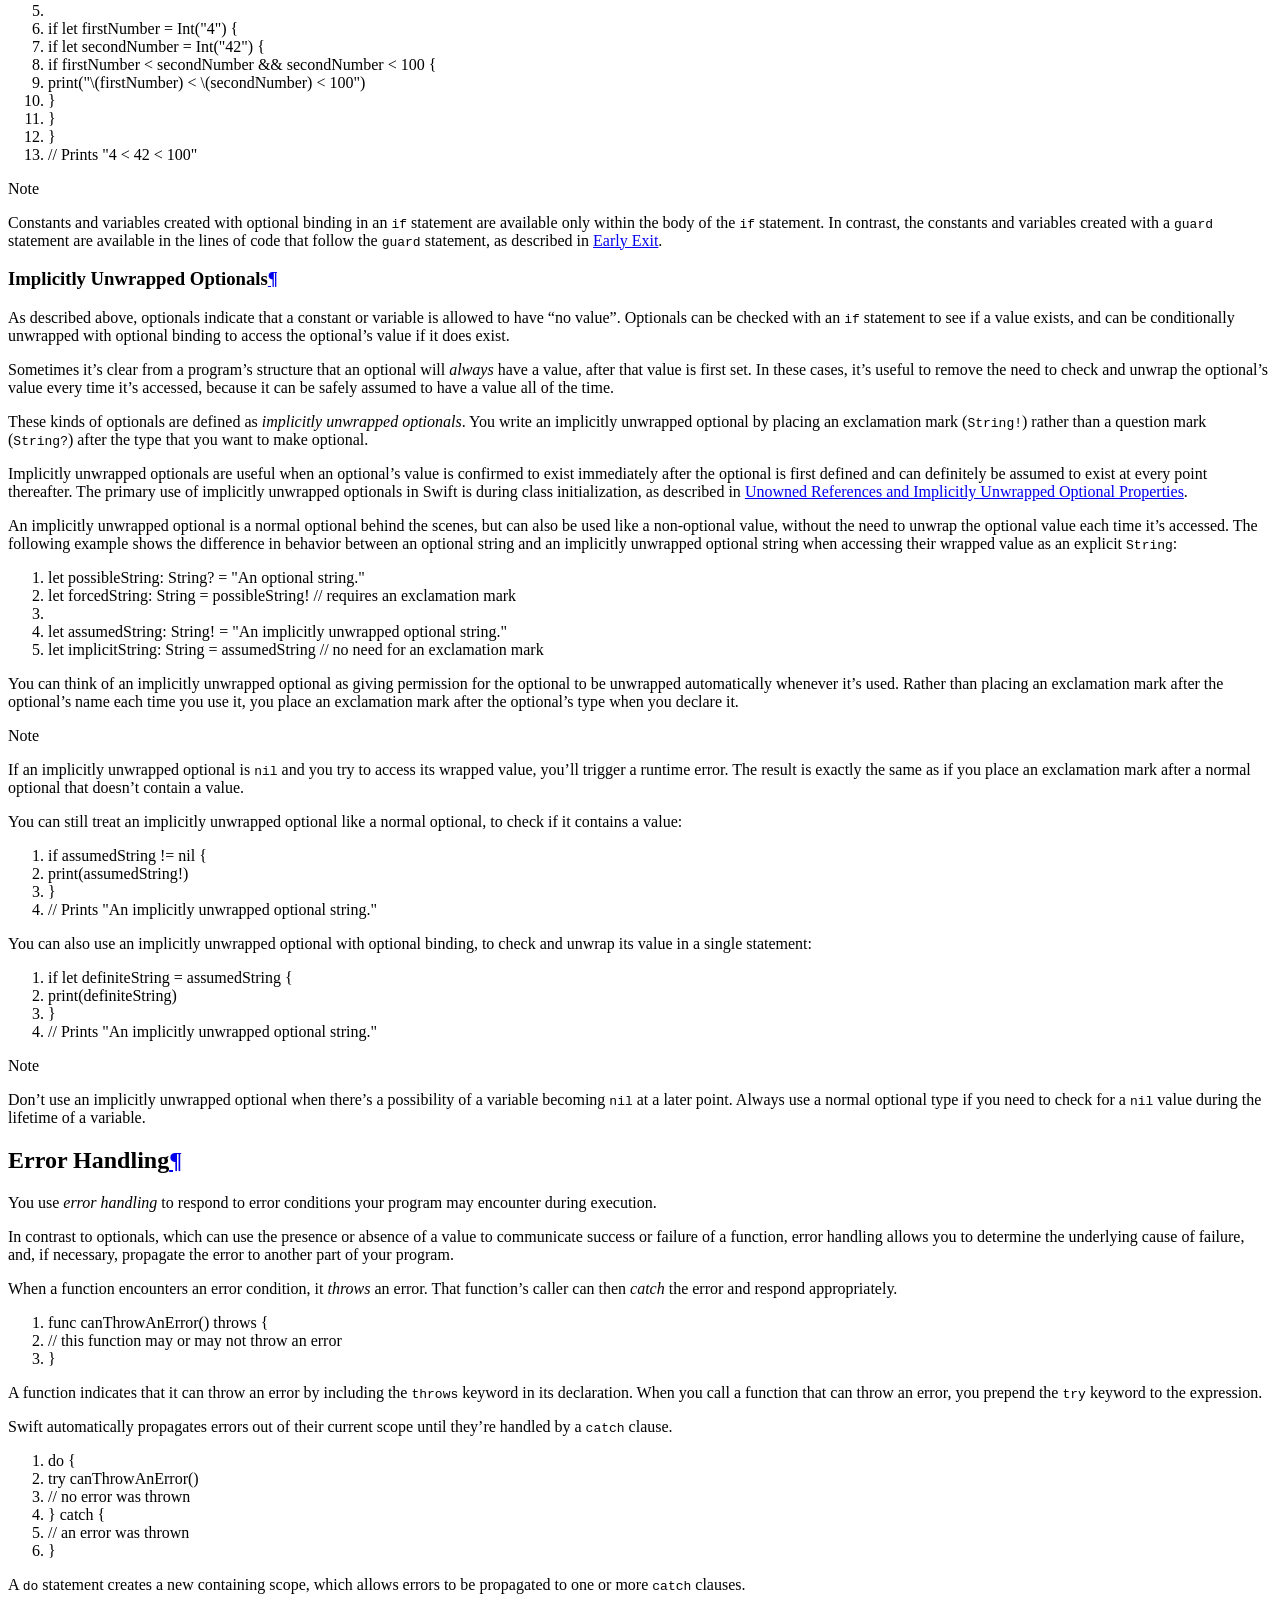
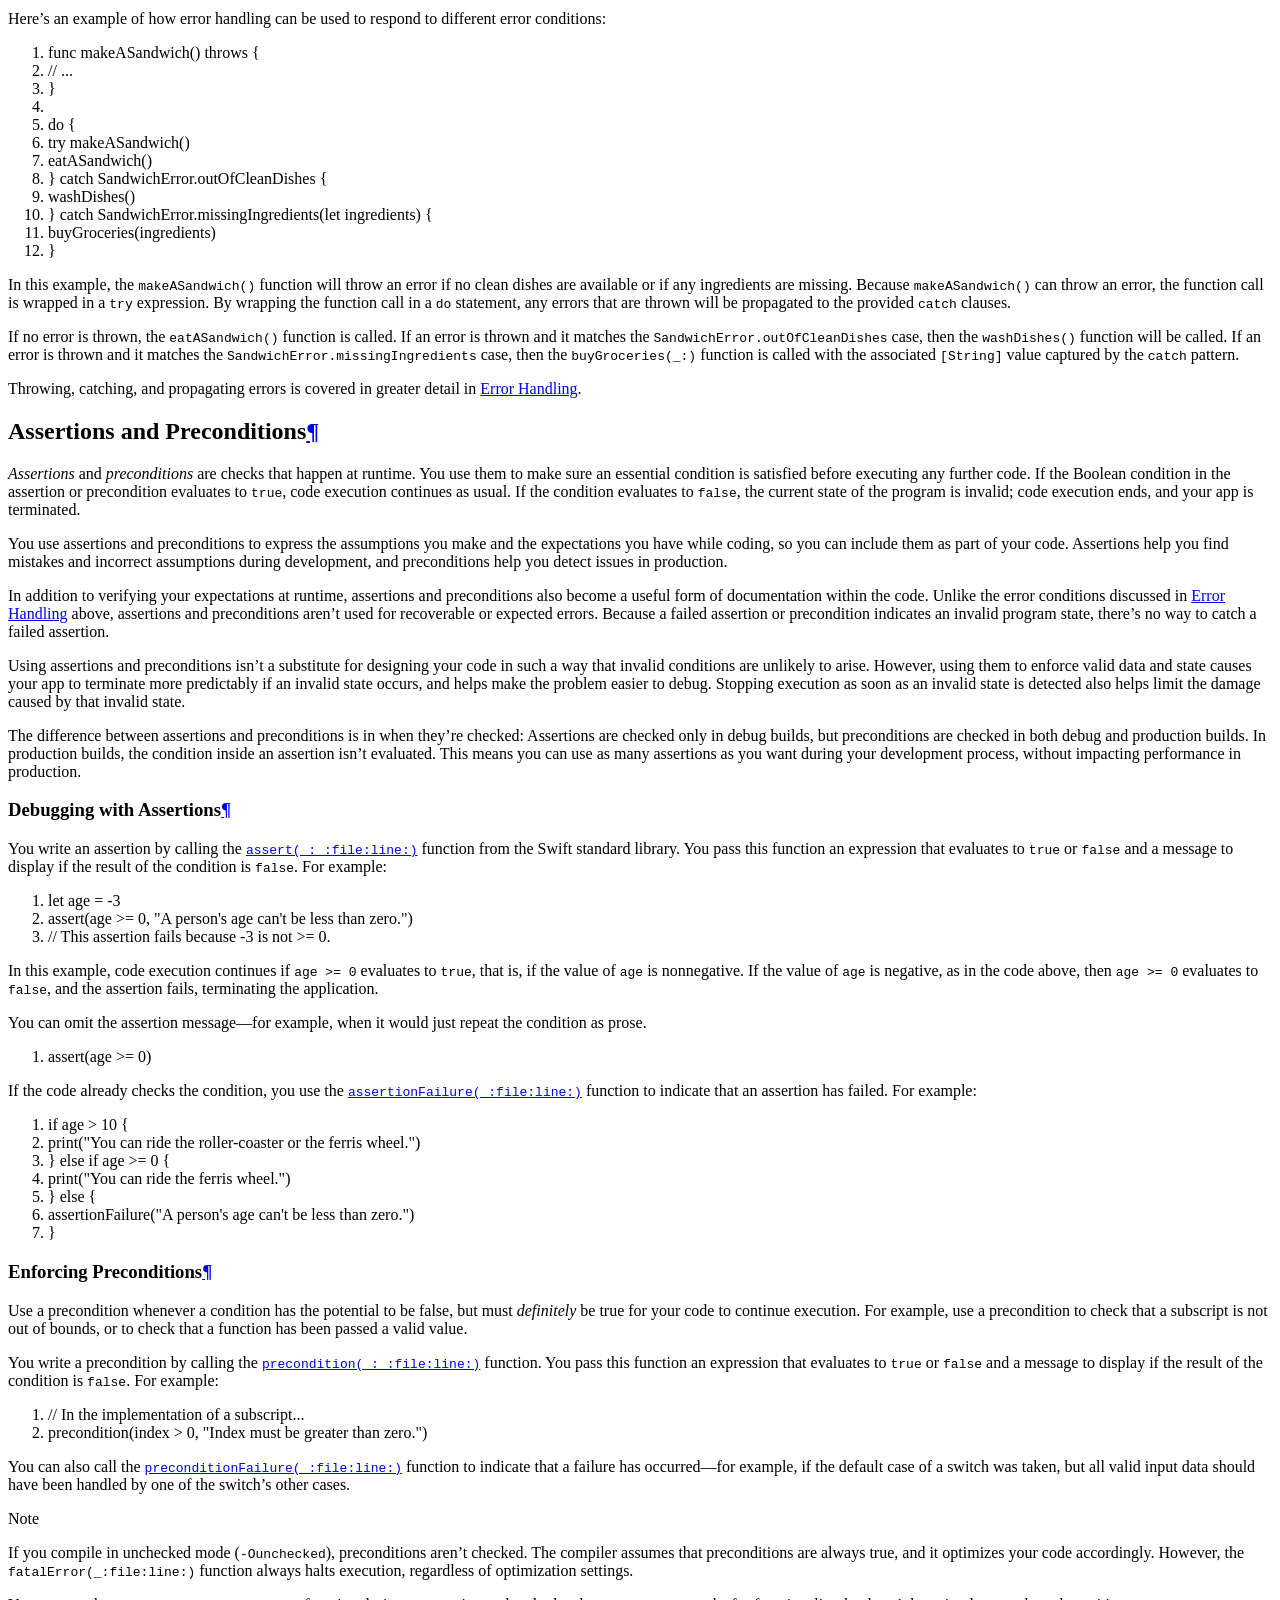
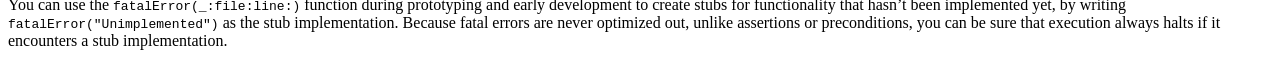
==== commit 6c6ef678: "Translate 1 line" ====
--- a/index.html
+++ b/index.html
@@ -119,9 +119,9 @@
   <div class="section" id="the-basics">
 <h1>The Basics<a class="headerlink" href="#the-basics" title="Permalink to this headline">¶</a></h1>
 <p>Swift 는 iOS, macOS, watchOS, tvOS 앱 개발을 위한 새로운 프로그래밍 언어입니다. C 와 Object-C 의 개발 경험은 Swift 에 익숙해지는데 많은 도움이 될 것입니다. </p>
-<p>Swift 는 C 와 Objective-C 의 모든 기본 타입들을 포함합니다. <code class="docutils literal notranslate"><span class="pre">Int</span></code> 는 정수형, <code class="docutils literal notranslate"><span class="pre">Double</span></code> 와 <code class="docutils literal notranslate"><span class="pre">Float</span></code> 은 실수형, <code class="docutils literal notranslate"><span class="pre">Bool</span></code> 은 불타입, <code class="docutils literal notranslate"><span class="pre">String</span></code> 은 문자형을 뜻합니다. 또한, Swift 는 주요 collection types 을 제공합니다. <code class="docutils literal notranslate"><span class="pre">Array</span></code>, <code class="docutils literal notranslate"><span class="pre">Set</span></code>, <code class="docutils literal notranslate"><span class="pre">Dictionary</span></code>입니다. 이 들은 <a class="reference internal" href="CollectionTypes.html"><span class="doc">Collection Types</span></a> 에서 자세히 보실 수 있습니다..</p>
+<p>Swift 는 C 와 Objective-C 의 모든 기본 타입들을 포함합니다. <code class="docutils literal notranslate"><span class="pre">Int</span></code> 는 정수형, <code class="docutils literal notranslate"><span class="pre">Double</span></code> 와 <code class="docutils literal notranslate"><span class="pre">Float</span></code> 은 실수형, <code class="docutils literal notranslate"><span class="pre">Bool</span></code> 은 불타입, <code class="docutils literal notranslate"><span class="pre">String</span></code> 은 문자형을 뜻합니다. 또한, Swift 는 주요 collection types 을 제공합니다. <code class="docutils literal notranslate"><span class="pre">Array</span></code>, <code class="docutils literal notranslate"><span class="pre">Set</span></code>, <code class="docutils literal notranslate"><span class="pre">Dictionary</span></code> 입니다. 이 들은 <a class="reference internal" href="CollectionTypes.html"><span class="doc">Collection Types</span></a> 에서 자세히 보실 수 있습니다.</p>
 <p>C 와 마찬가지로 Swift 는 식별할 수 있는 이름을 가진 변수를 사용하여 값을 저장하고 참조합니다. Swift 는 값을 변경할 수 없는 상수를 광범위하게 사용합니다. 이들은 C 의 상수보다 훨씬 강력합니다. 상수는 변경하지 않아도 되는 값을 저장하고 참조할 때 코드를 보다 안전하고 명확하게 작성하기 위해 Swift 의 다방면에서 사용됩니다.</p>
-<p>In addition to familiar types, Swift introduces advanced types not found in Objective-C, such as tuples. Tuples enable you to create and pass around groupings of values. You can use a tuple to return multiple values from a function as a single compound value.</p>
+<p>익숙한 타입 외에도 Swift 는 튜플과 같은 Objective-C 에는 없는 고급 타입을 도입했습니다. 튜플을 사용하면 값의 그룹을 만들고 전달할 수 있습니다. 튜플을 사용하면 함수에서 여러 값을 하나의 리턴 값으로 반환할 수 있습니다.</p>
 <p>Swift also introduces optional types, which handle the absence of a value. Optionals say either “there <em>is</em> a value, and it equals <em>x</em>” or “there <em>isn’t</em> a value at all”. Using optionals is similar to using <code class="docutils literal notranslate"><span class="pre">nil</span></code> with pointers in Objective-C, but they work for any type, not just classes. Not only are optionals safer and more expressive than <code class="docutils literal notranslate"><span class="pre">nil</span></code> pointers in Objective-C, they’re at the heart of many of Swift’s most powerful features.</p>
 <p>Swift is a <em>type-safe</em> language, which means the language helps you to be clear about the types of values your code can work with. If part of your code requires a <code class="docutils literal notranslate"><span class="pre">String</span></code>, type safety prevents you from passing it an <code class="docutils literal notranslate"><span class="pre">Int</span></code> by mistake. Likewise, type safety prevents you from accidentally passing an optional <code class="docutils literal notranslate"><span class="pre">String</span></code> to a piece of code that requires a non-optional <code class="docutils literal notranslate"><span class="pre">String</span></code>. Type safety helps you catch and fix errors as early as possible in the development process.</p>
 <div class="section" id="ID310">
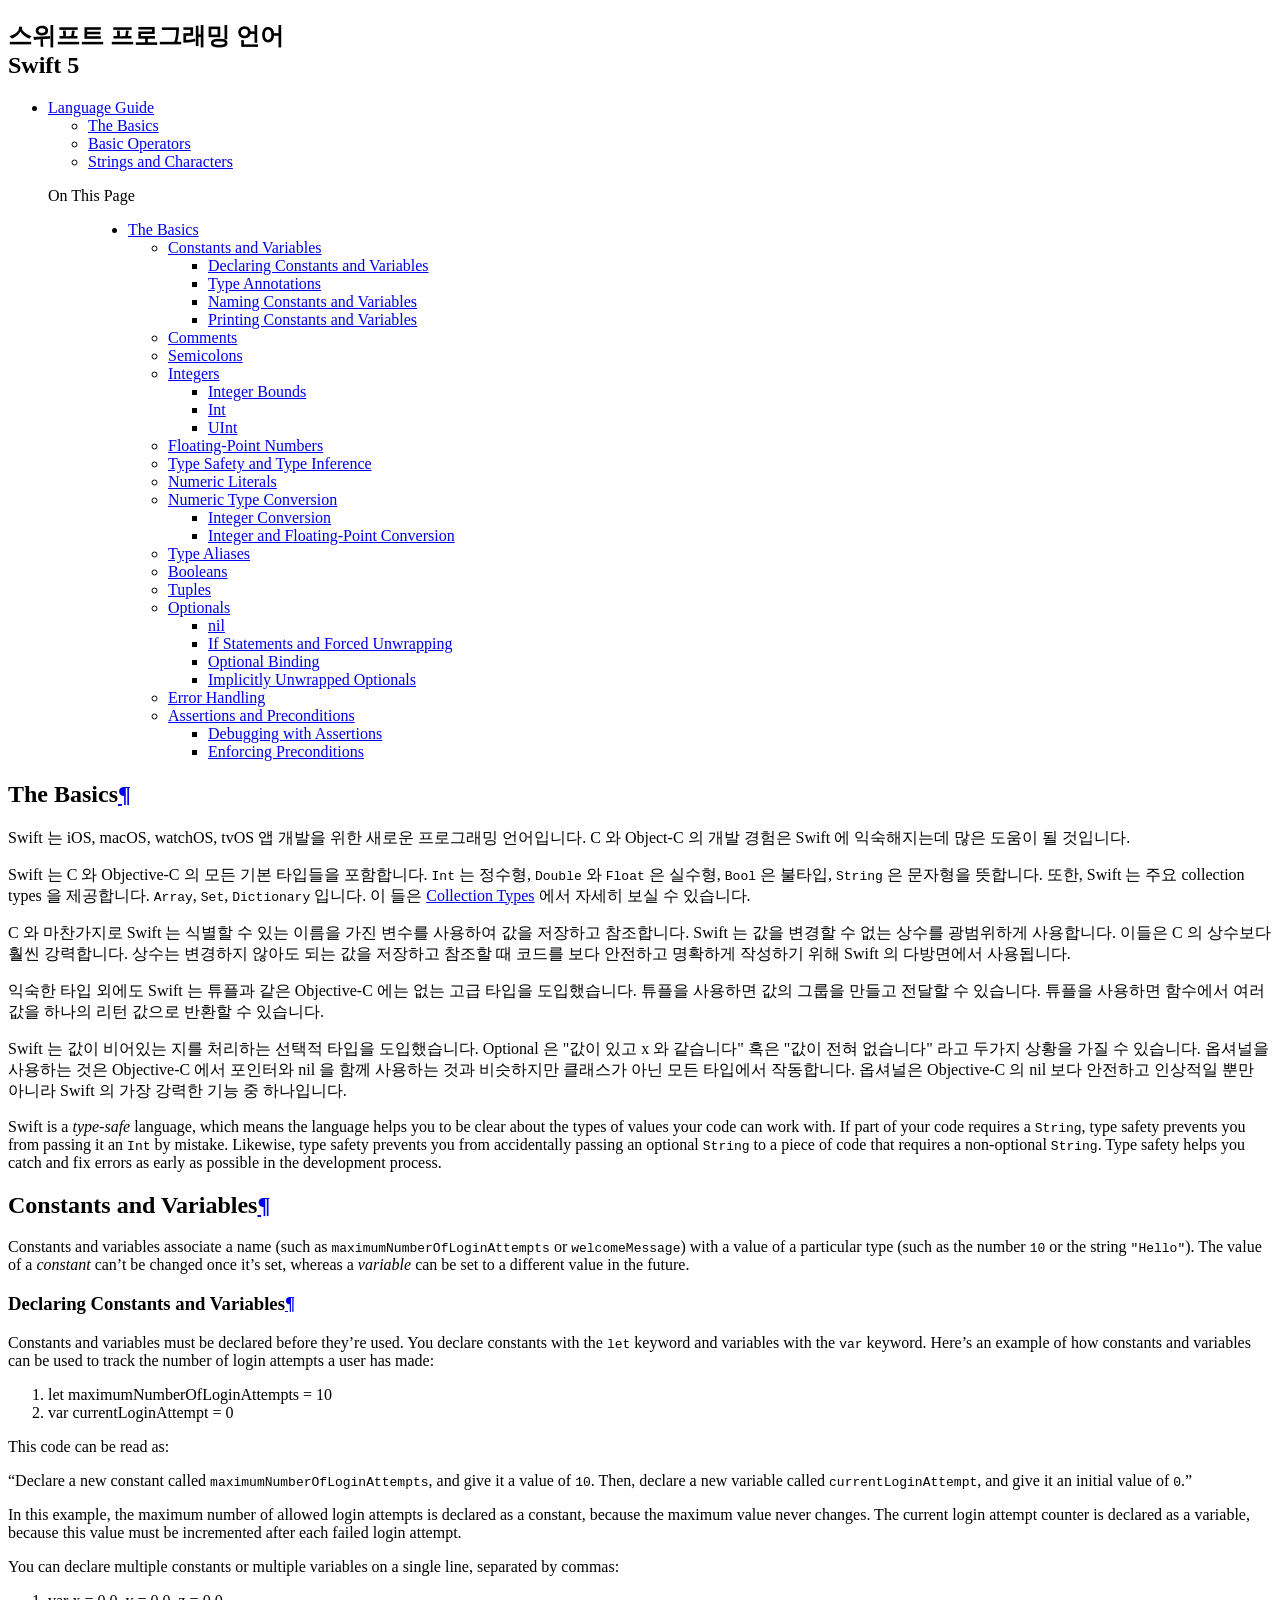
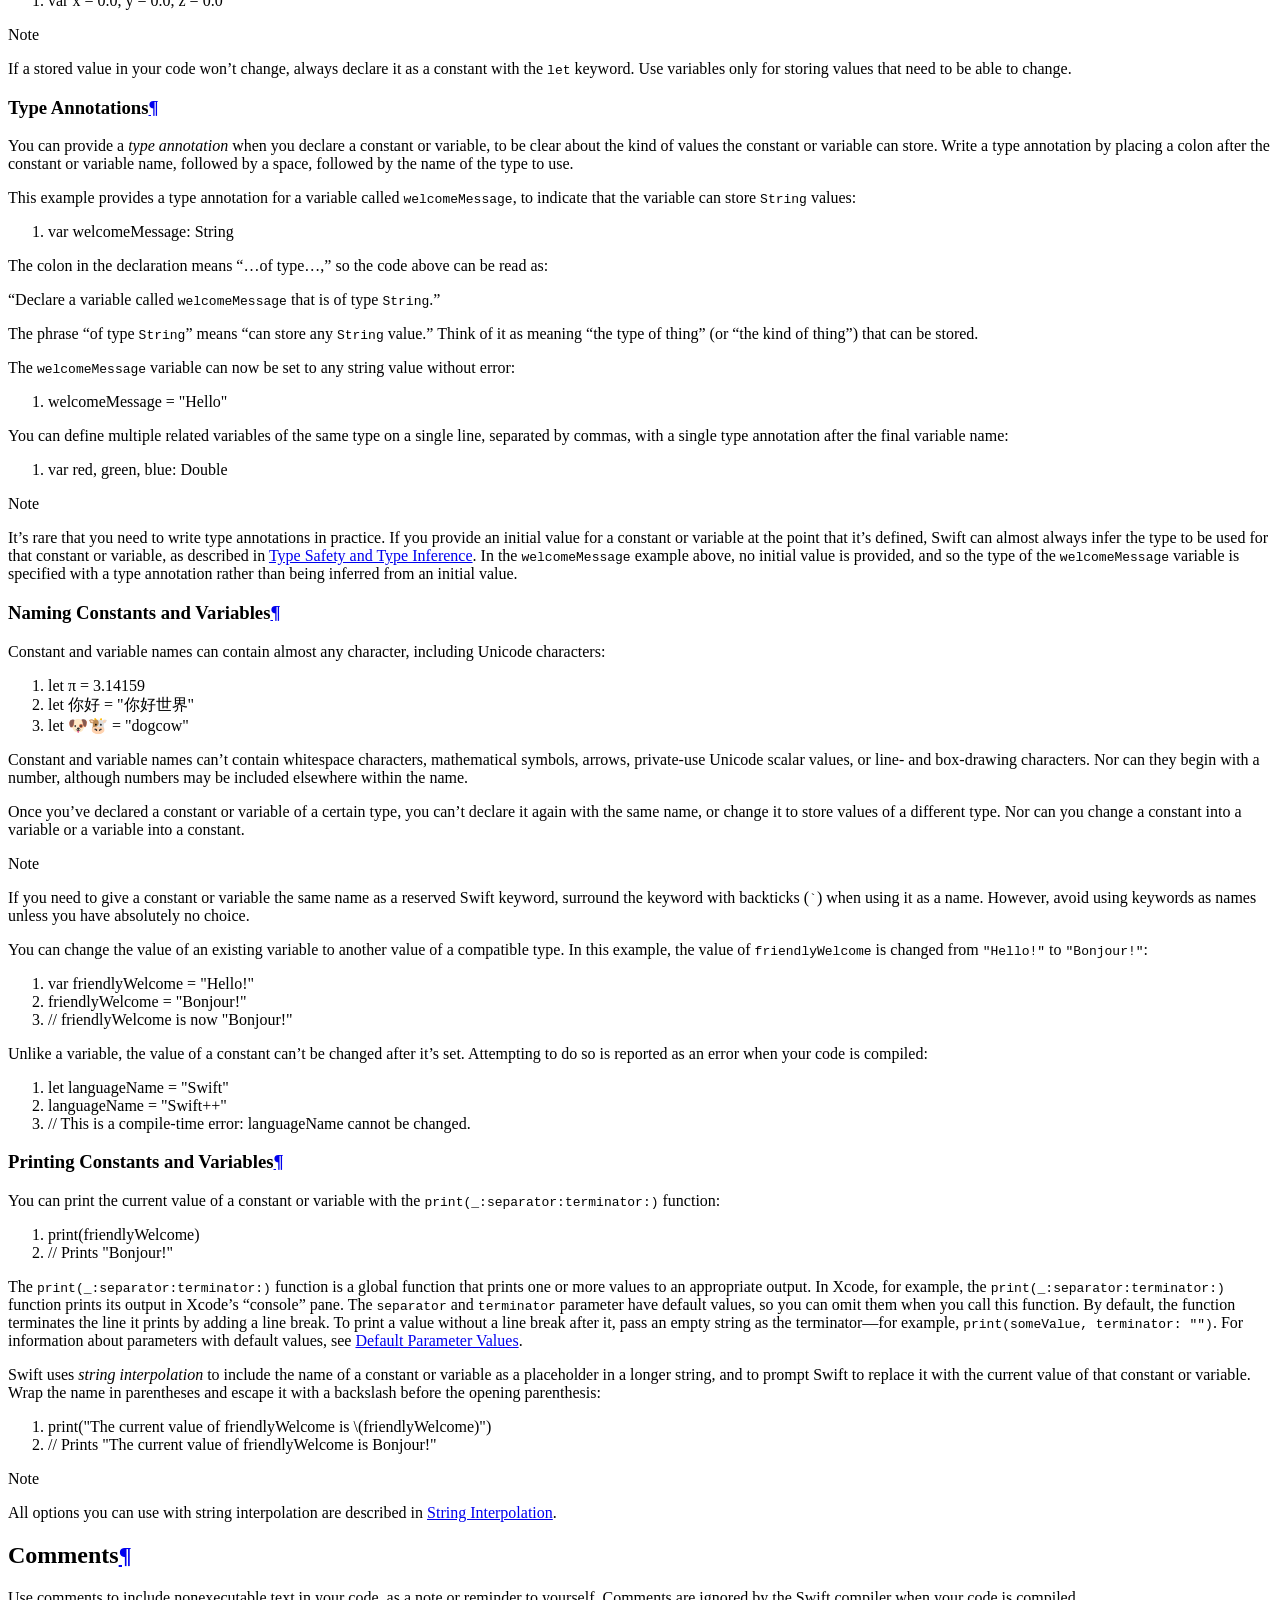
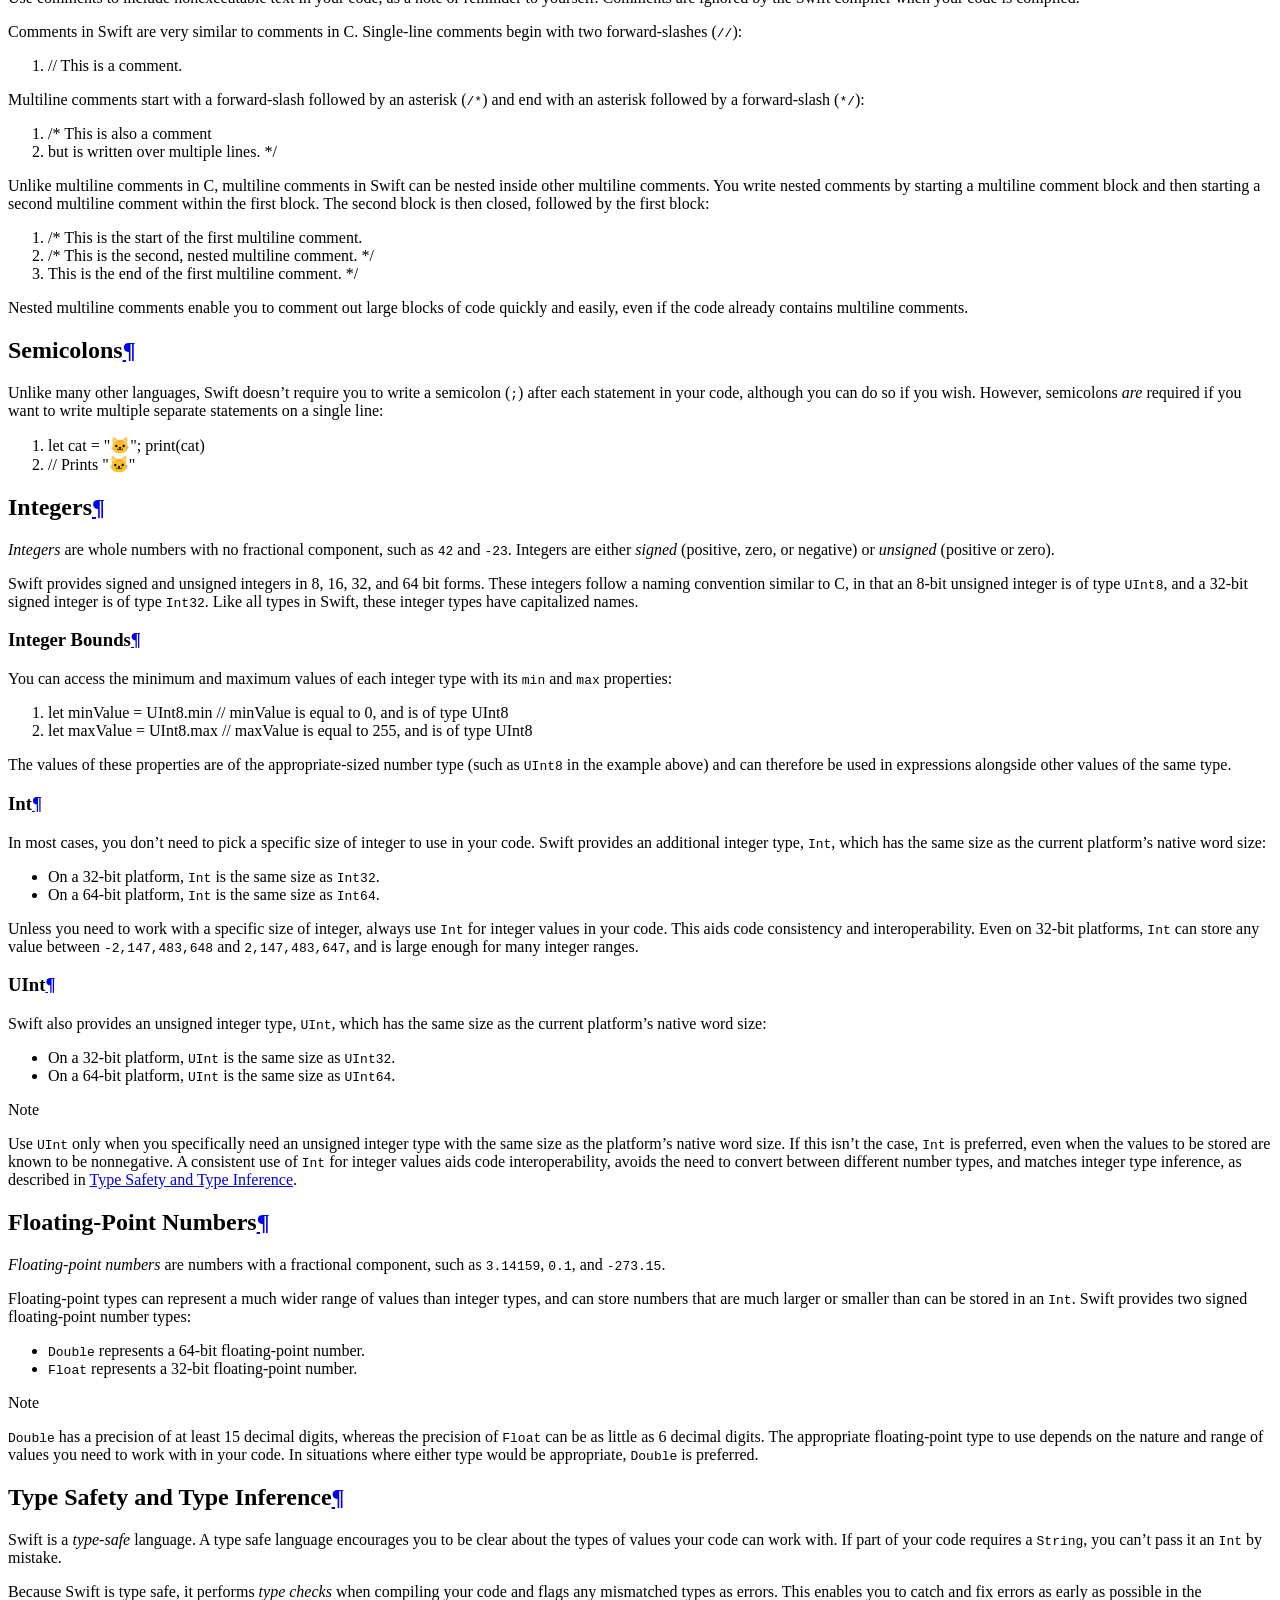
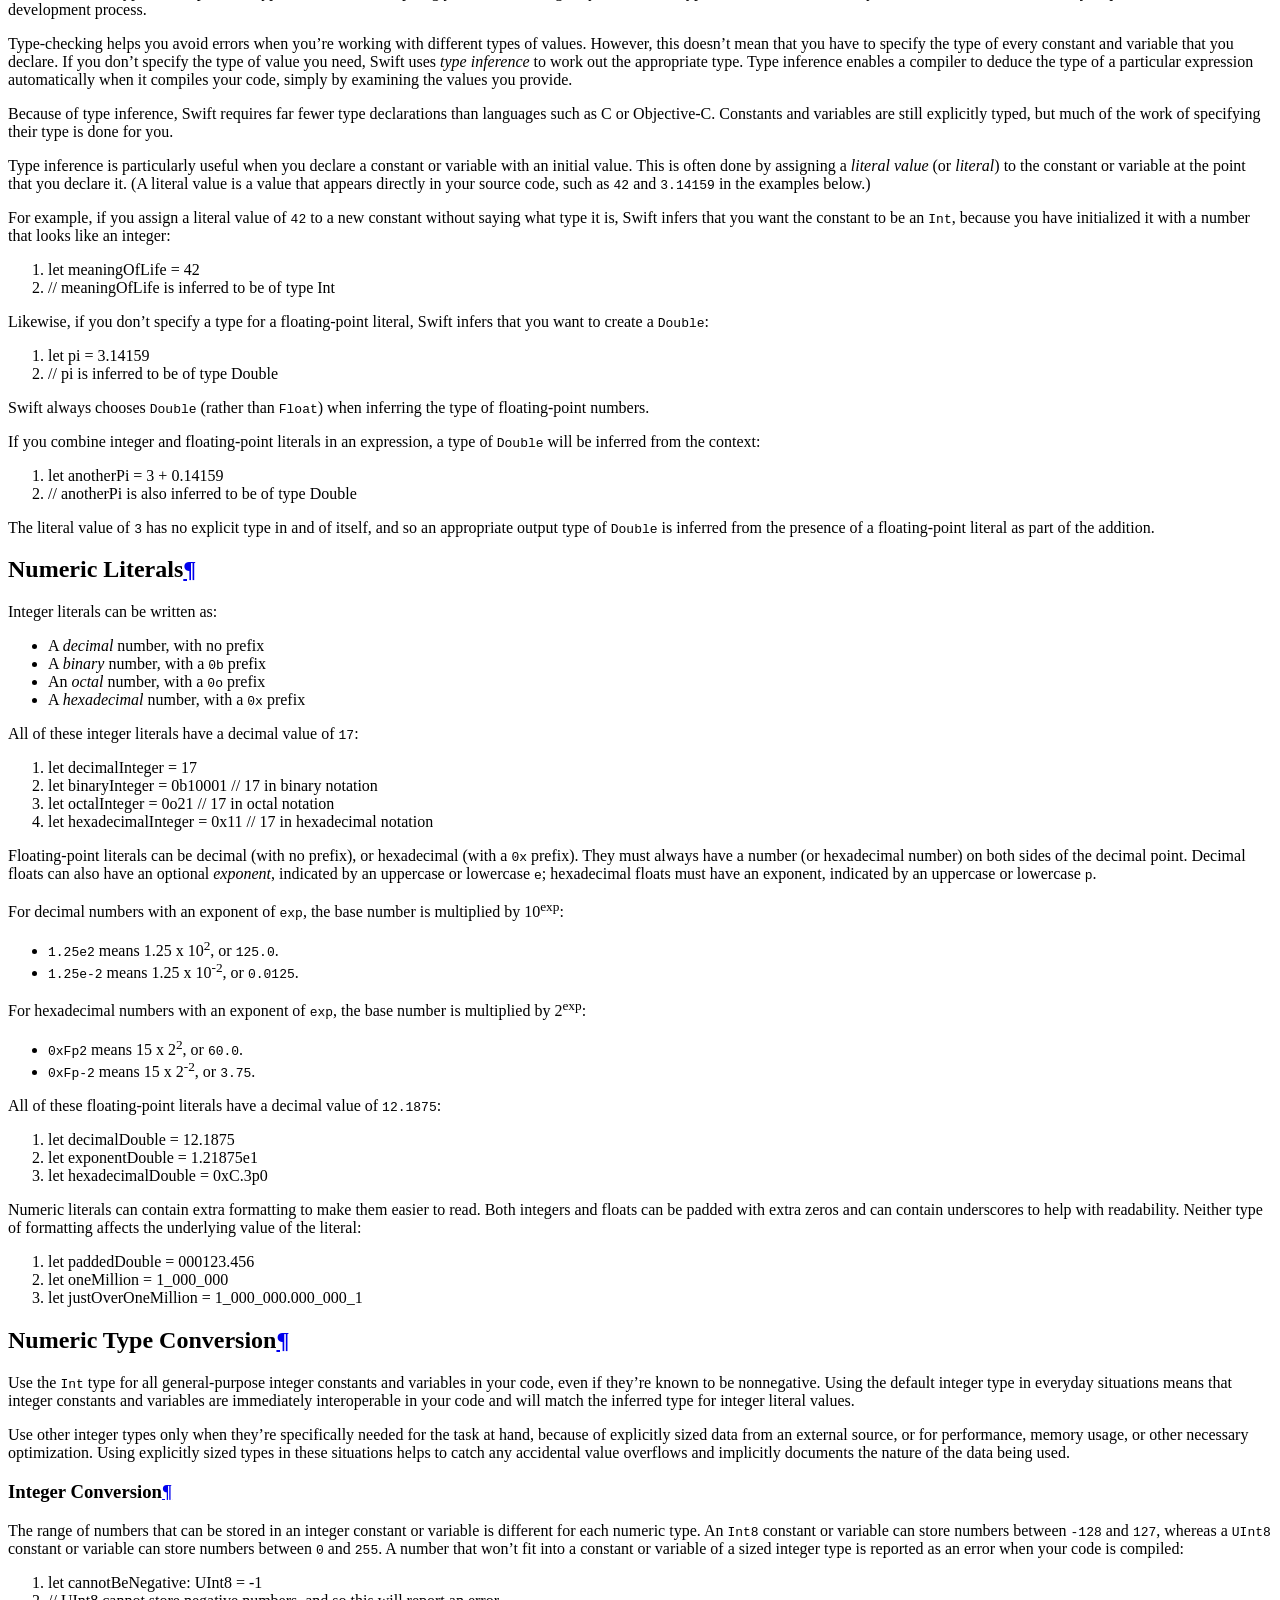
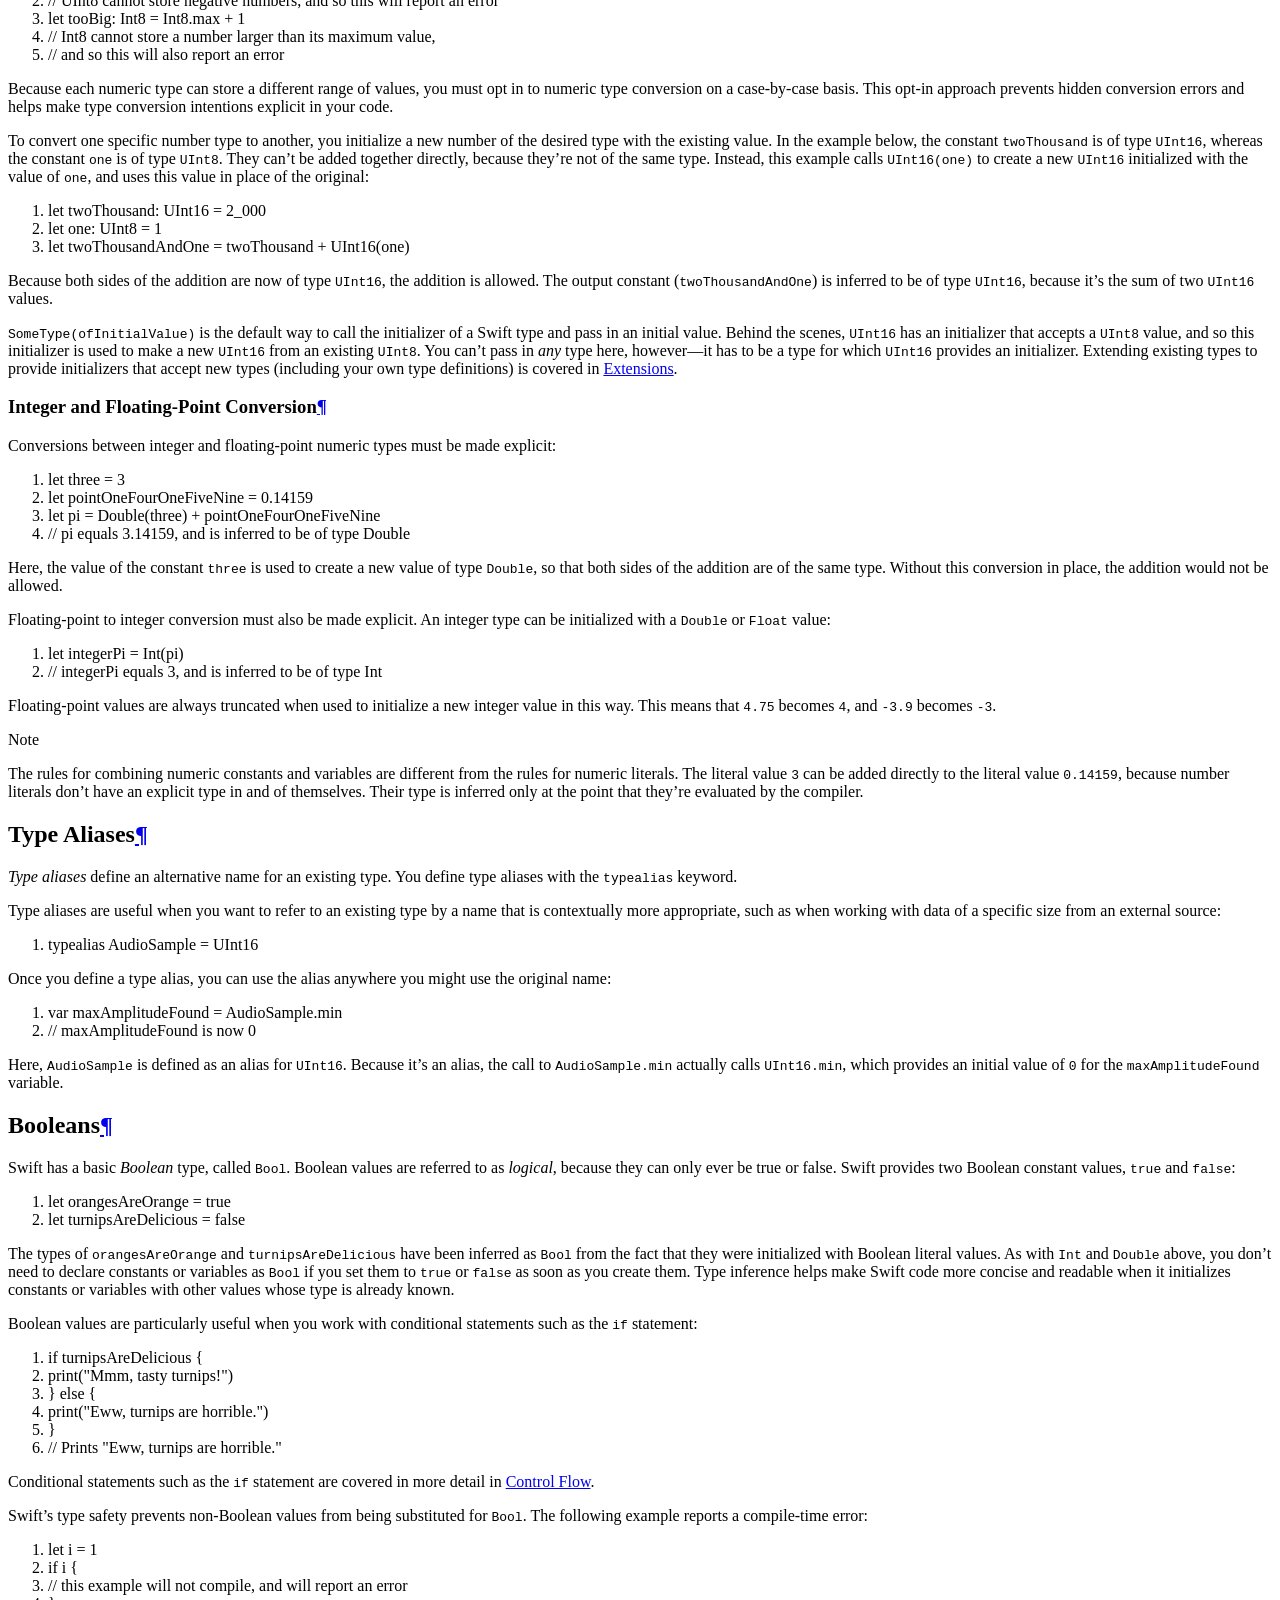
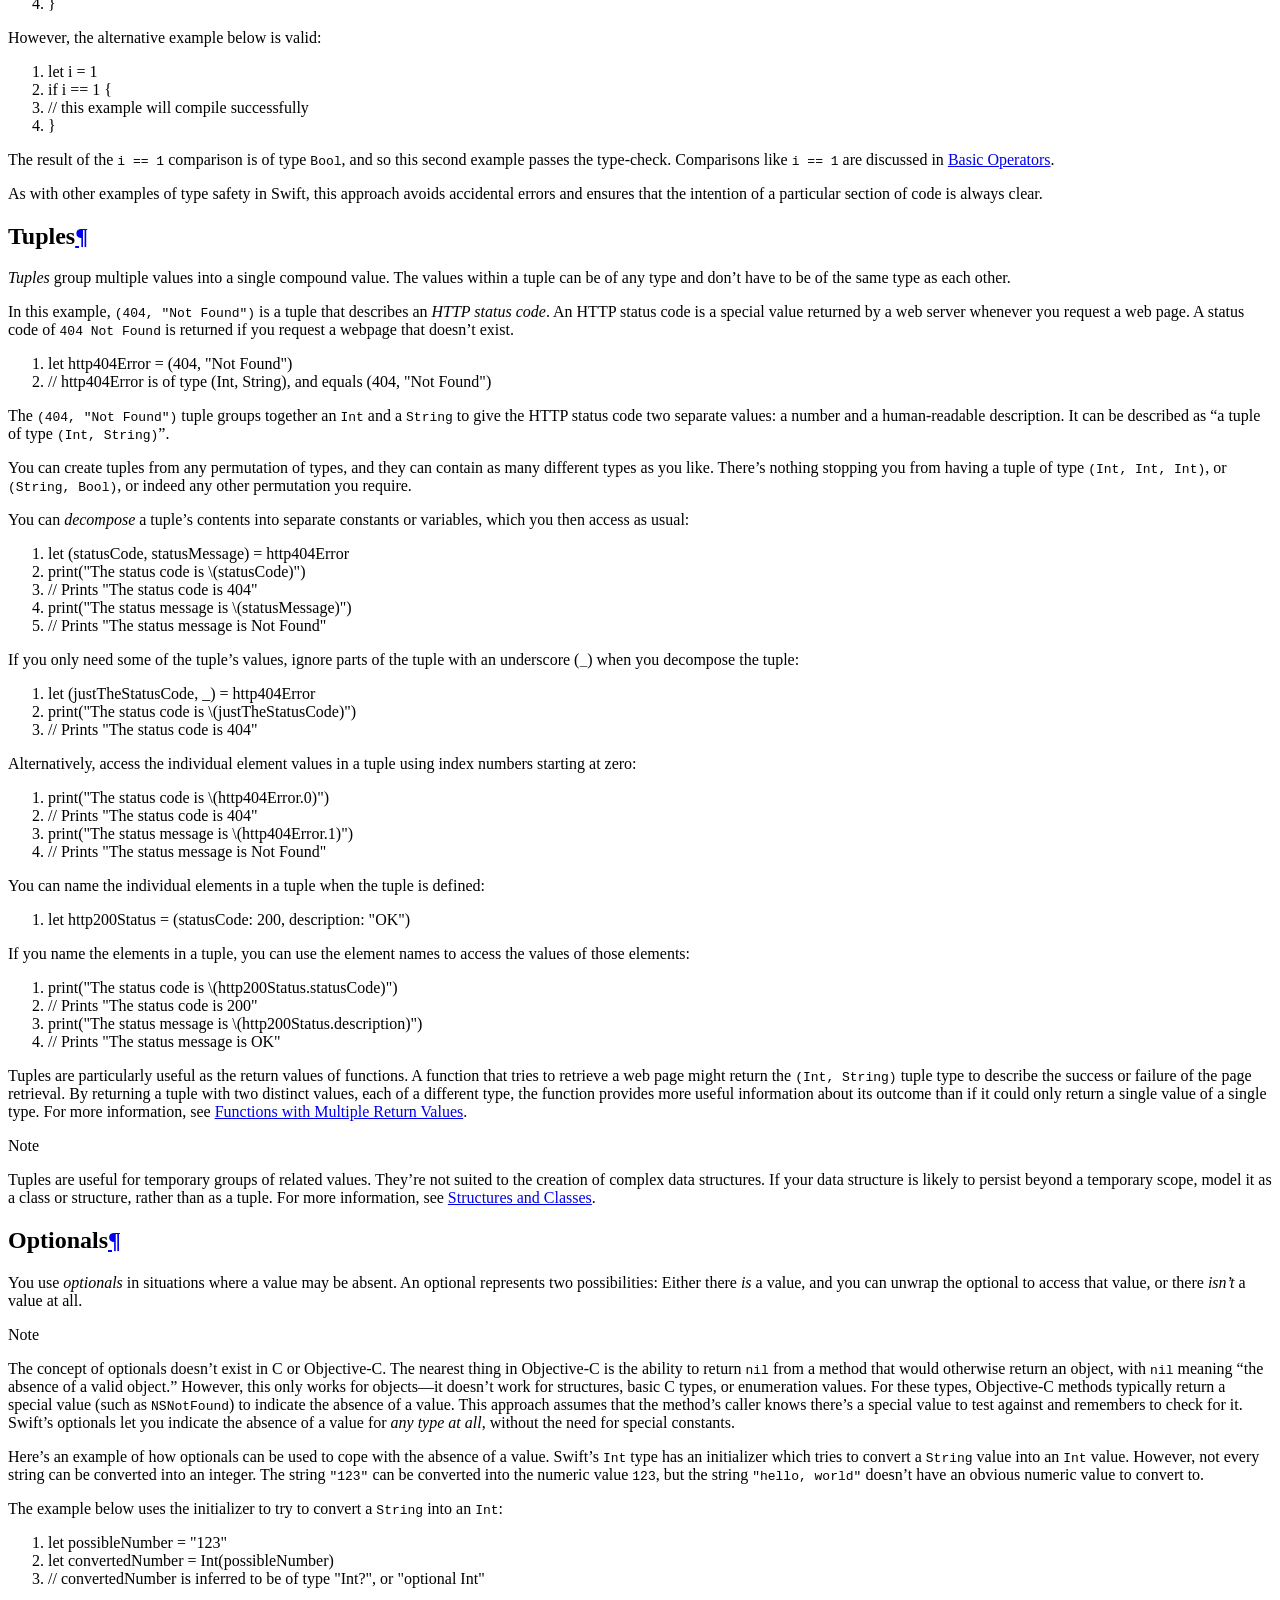
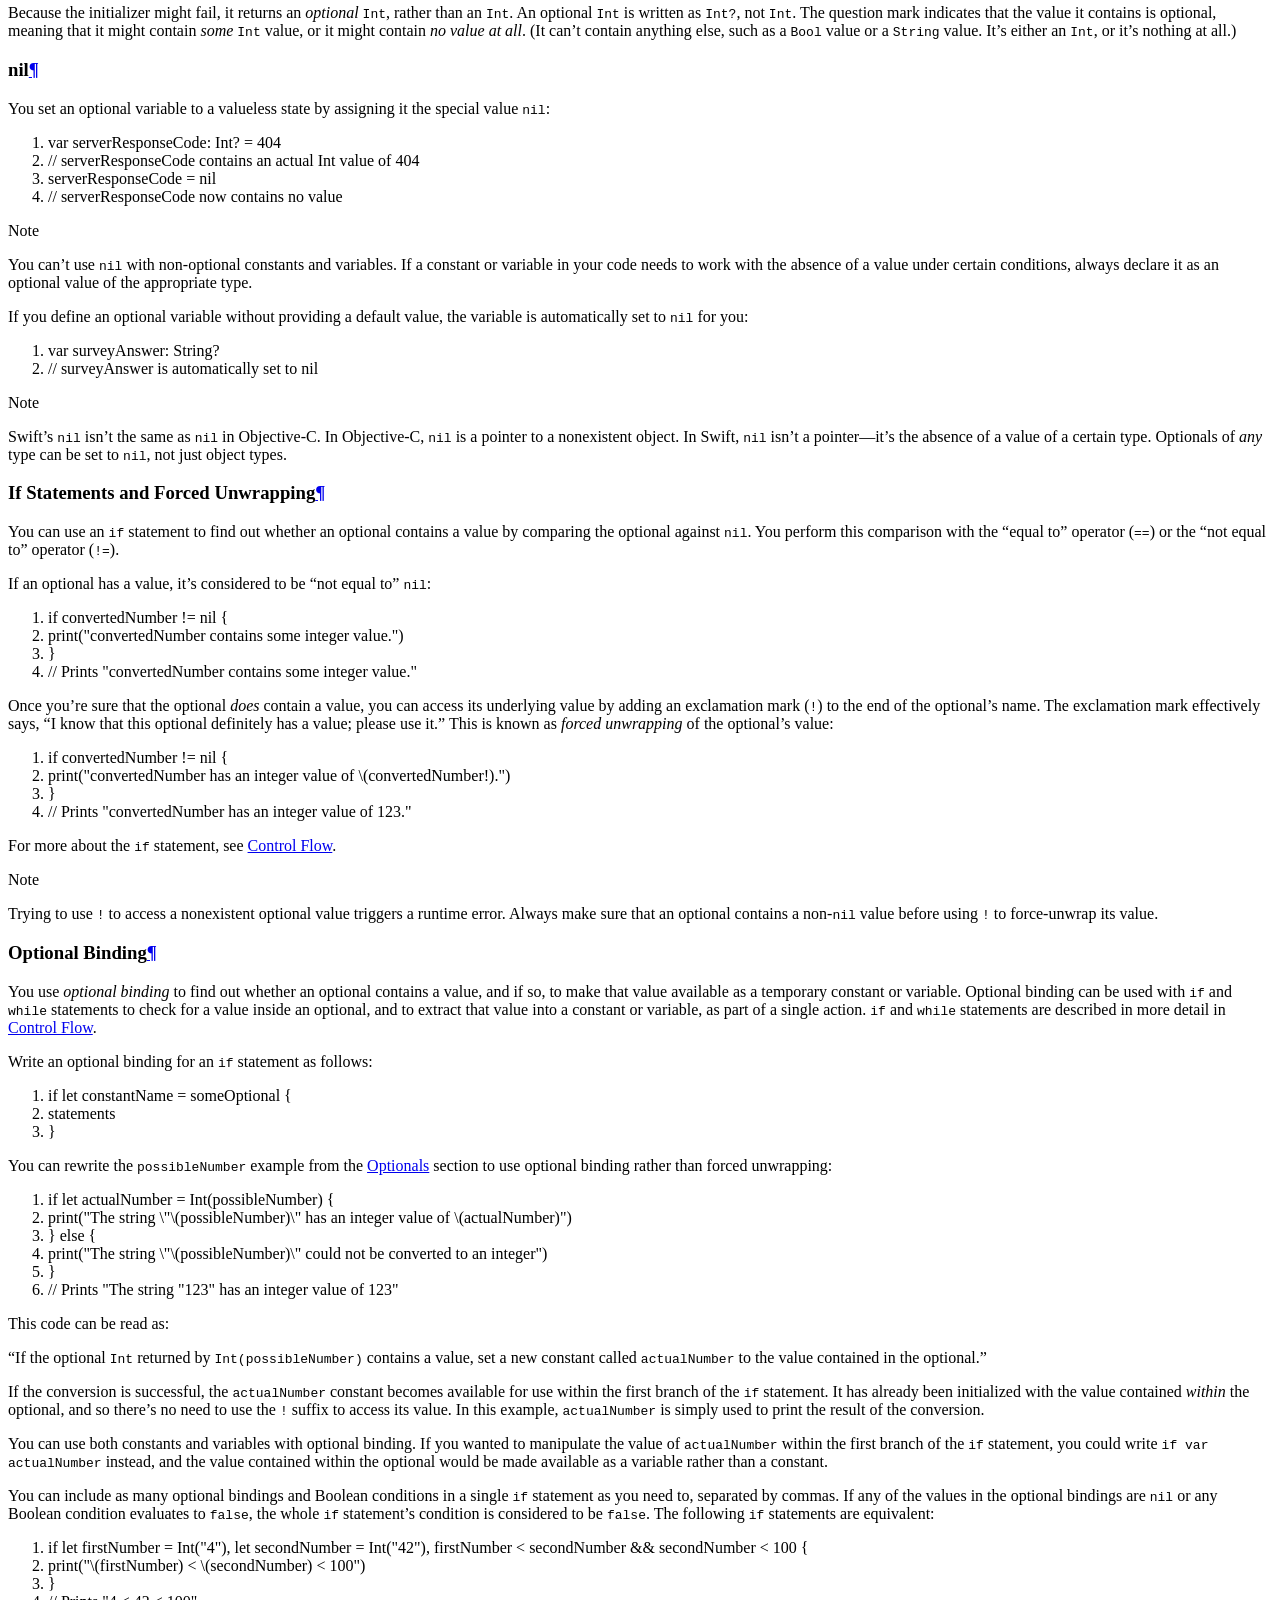
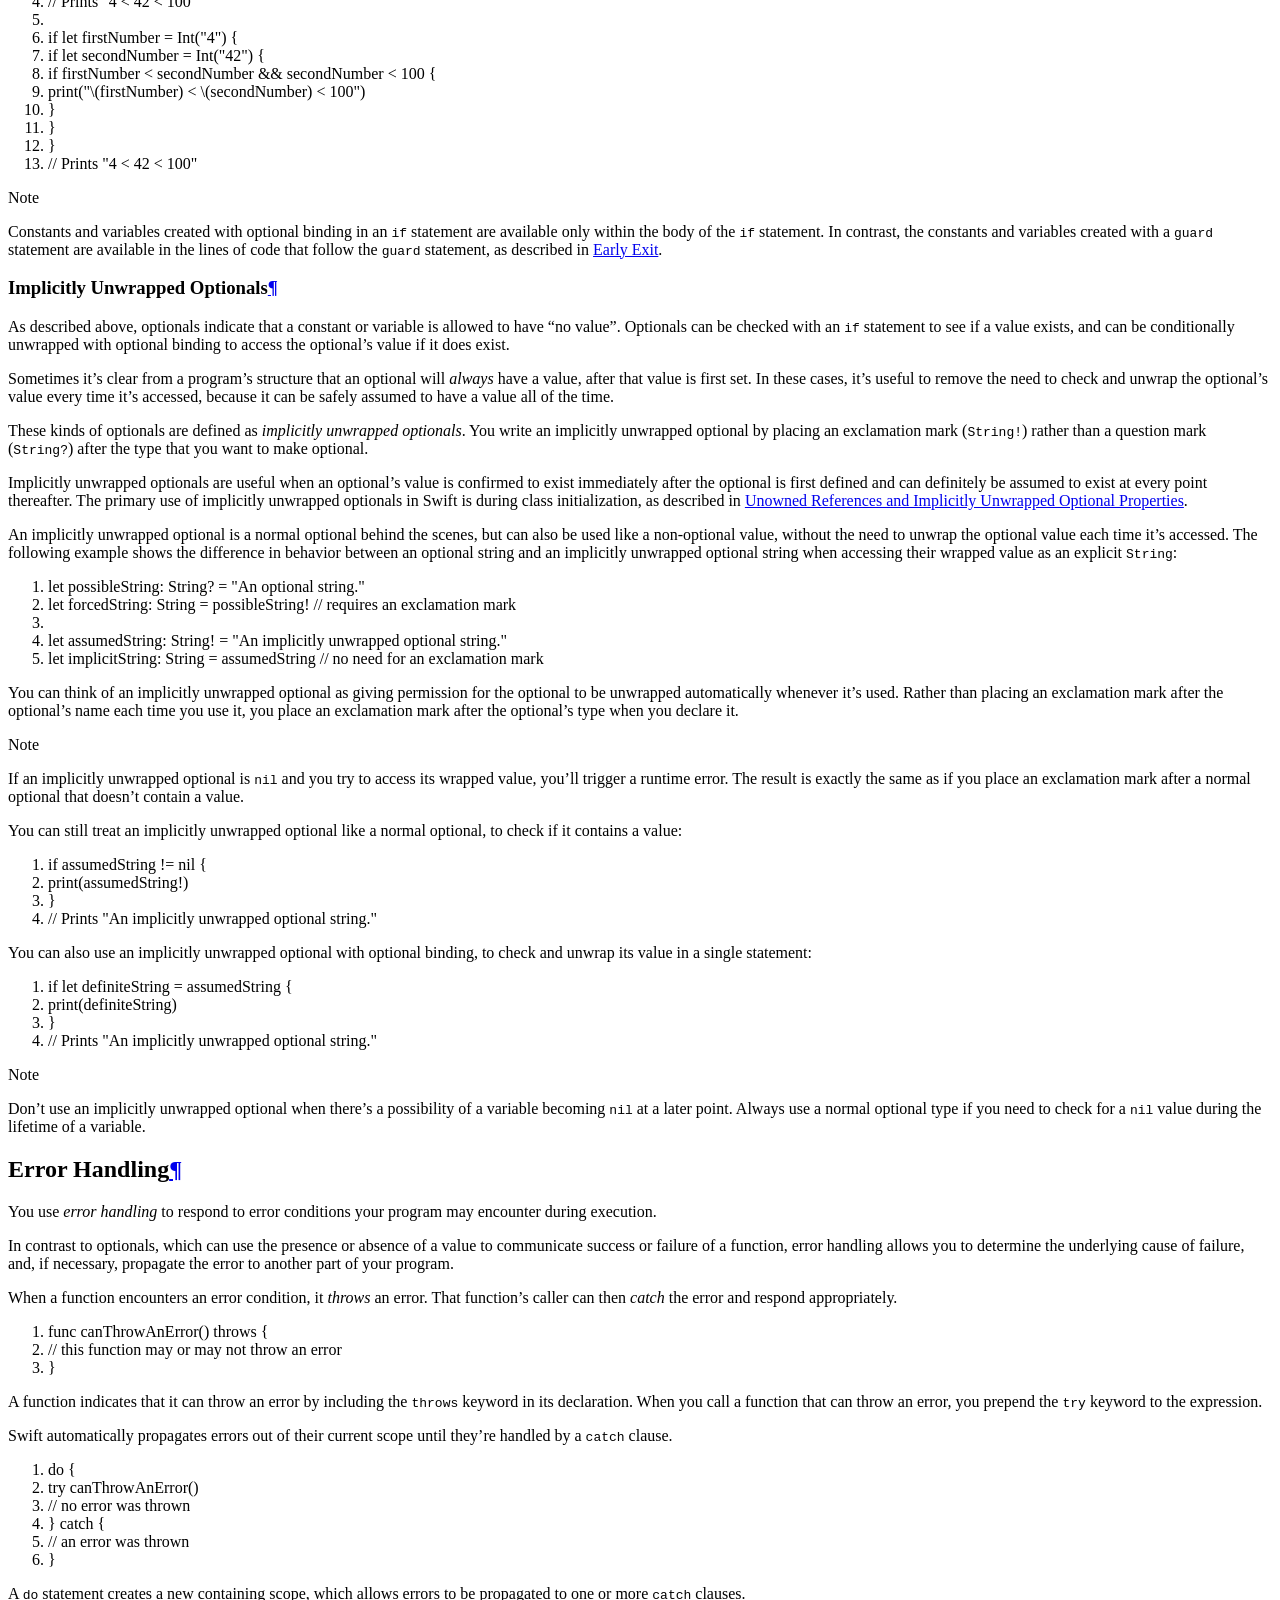
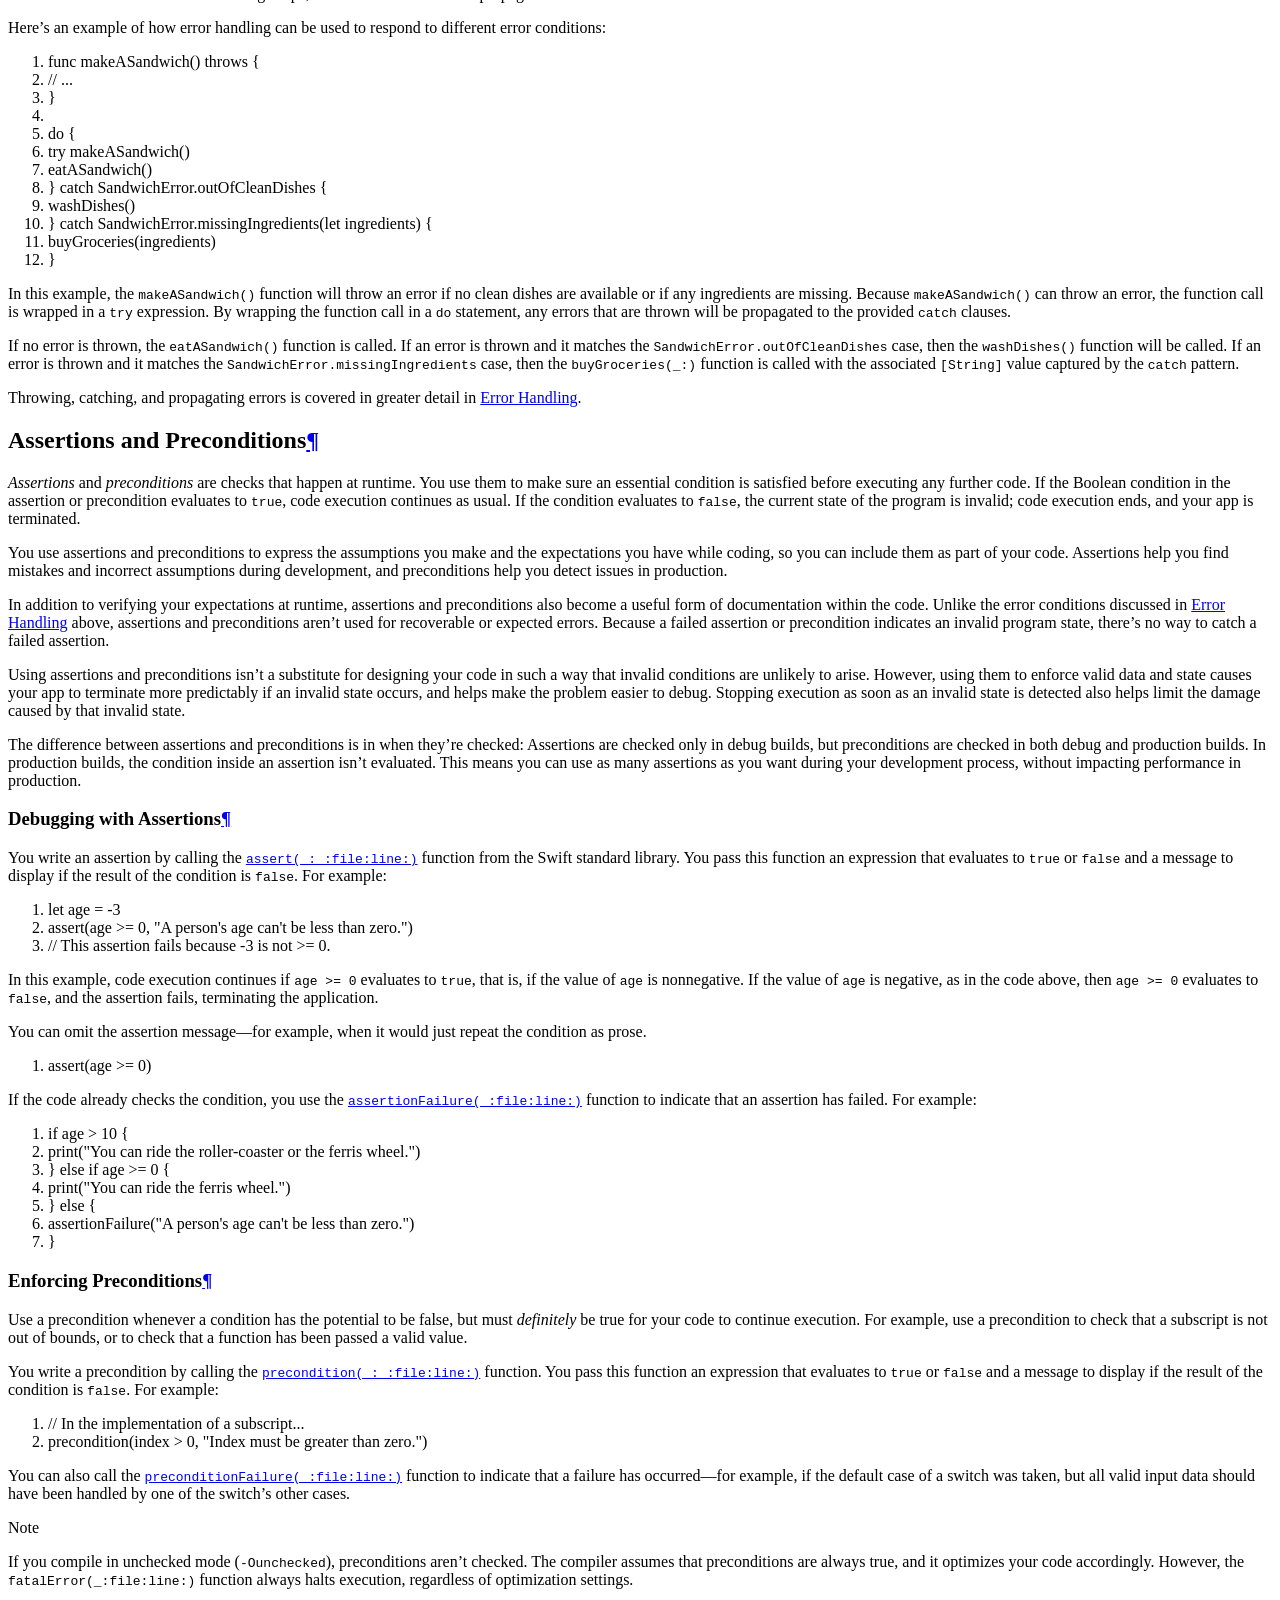
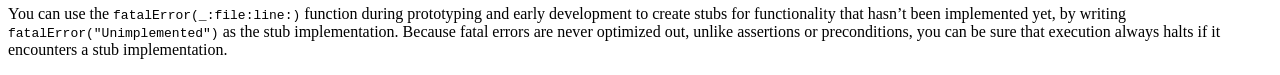
==== commit b6d644f7: "Translate 1 line" ====
--- a/index.html
+++ b/index.html
@@ -122,7 +122,7 @@
 <p>Swift 는 C 와 Objective-C 의 모든 기본 타입들을 포함합니다. <code class="docutils literal notranslate"><span class="pre">Int</span></code> 는 정수형, <code class="docutils literal notranslate"><span class="pre">Double</span></code> 와 <code class="docutils literal notranslate"><span class="pre">Float</span></code> 은 실수형, <code class="docutils literal notranslate"><span class="pre">Bool</span></code> 은 불타입, <code class="docutils literal notranslate"><span class="pre">String</span></code> 은 문자형을 뜻합니다. 또한, Swift 는 주요 collection types 을 제공합니다. <code class="docutils literal notranslate"><span class="pre">Array</span></code>, <code class="docutils literal notranslate"><span class="pre">Set</span></code>, <code class="docutils literal notranslate"><span class="pre">Dictionary</span></code> 입니다. 이 들은 <a class="reference internal" href="CollectionTypes.html"><span class="doc">Collection Types</span></a> 에서 자세히 보실 수 있습니다.</p>
 <p>C 와 마찬가지로 Swift 는 식별할 수 있는 이름을 가진 변수를 사용하여 값을 저장하고 참조합니다. Swift 는 값을 변경할 수 없는 상수를 광범위하게 사용합니다. 이들은 C 의 상수보다 훨씬 강력합니다. 상수는 변경하지 않아도 되는 값을 저장하고 참조할 때 코드를 보다 안전하고 명확하게 작성하기 위해 Swift 의 다방면에서 사용됩니다.</p>
 <p>익숙한 타입 외에도 Swift 는 튜플과 같은 Objective-C 에는 없는 고급 타입을 도입했습니다. 튜플을 사용하면 값의 그룹을 만들고 전달할 수 있습니다. 튜플을 사용하면 함수에서 여러 값을 하나의 리턴 값으로 반환할 수 있습니다.</p>
-<p>Swift also introduces optional types, which handle the absence of a value. Optionals say either “there <em>is</em> a value, and it equals <em>x</em>” or “there <em>isn’t</em> a value at all”. Using optionals is similar to using <code class="docutils literal notranslate"><span class="pre">nil</span></code> with pointers in Objective-C, but they work for any type, not just classes. Not only are optionals safer and more expressive than <code class="docutils literal notranslate"><span class="pre">nil</span></code> pointers in Objective-C, they’re at the heart of many of Swift’s most powerful features.</p>
+<p>Swift 는 값이 비어있는 지를 처리하는 선택적 타입을 도입했습니다. Optional 은 "값이 있고 x 와 같습니다" 혹은 "값이 전혀 없습니다" 라고 두가지 상황을 가질 수 있습니다. 옵셔널을 사용하는 것은 Objective-C 에서 포인터와 nil 을 함께 사용하는 것과 비슷하지만 클래스가 아닌 모든 타입에서 작동합니다. 옵셔널은 Objective-C 의 nil 보다 안전하고 인상적일 뿐만 아니라 Swift 의 가장 강력한 기능 중 하나입니다.</p>
 <p>Swift is a <em>type-safe</em> language, which means the language helps you to be clear about the types of values your code can work with. If part of your code requires a <code class="docutils literal notranslate"><span class="pre">String</span></code>, type safety prevents you from passing it an <code class="docutils literal notranslate"><span class="pre">Int</span></code> by mistake. Likewise, type safety prevents you from accidentally passing an optional <code class="docutils literal notranslate"><span class="pre">String</span></code> to a piece of code that requires a non-optional <code class="docutils literal notranslate"><span class="pre">String</span></code>. Type safety helps you catch and fix errors as early as possible in the development process.</p>
 <div class="section" id="ID310">
 <h2>Constants and Variables<a class="headerlink" href="#ID310" title="Permalink to this headline">¶</a></h2>
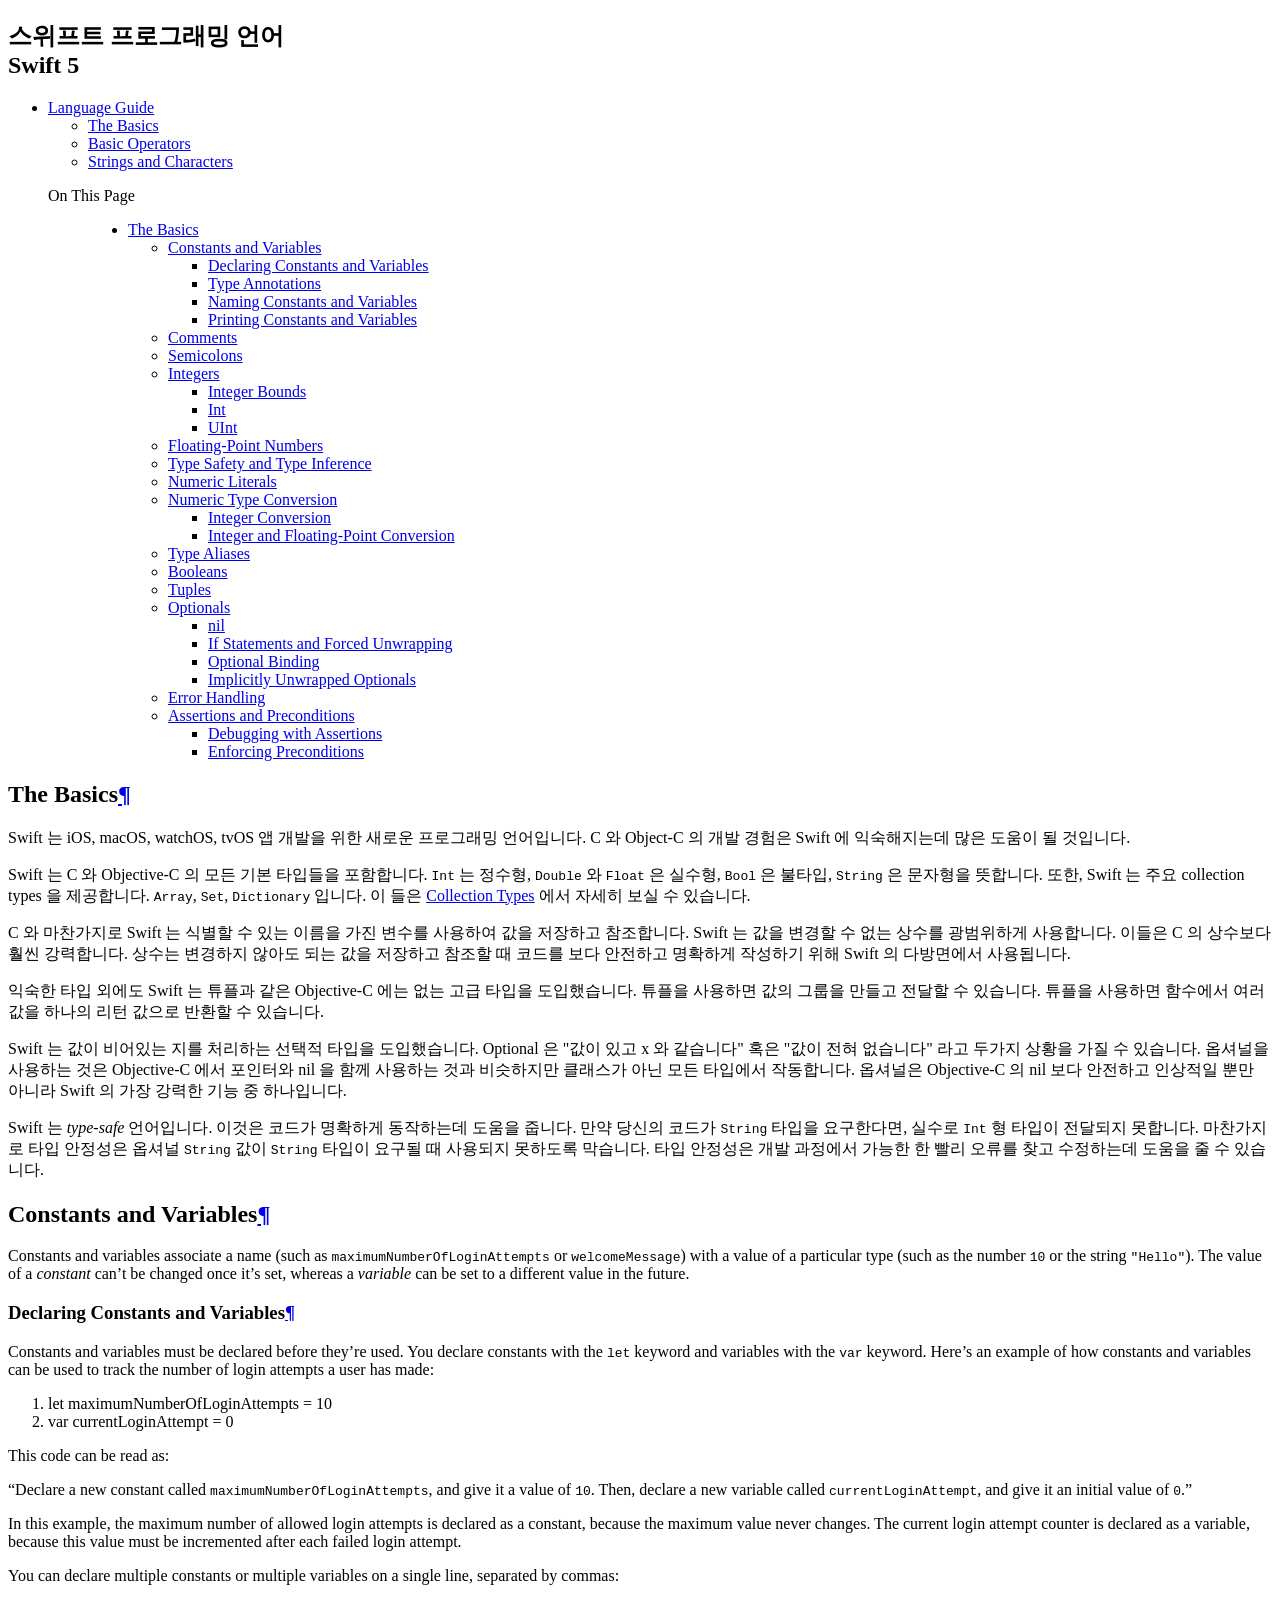
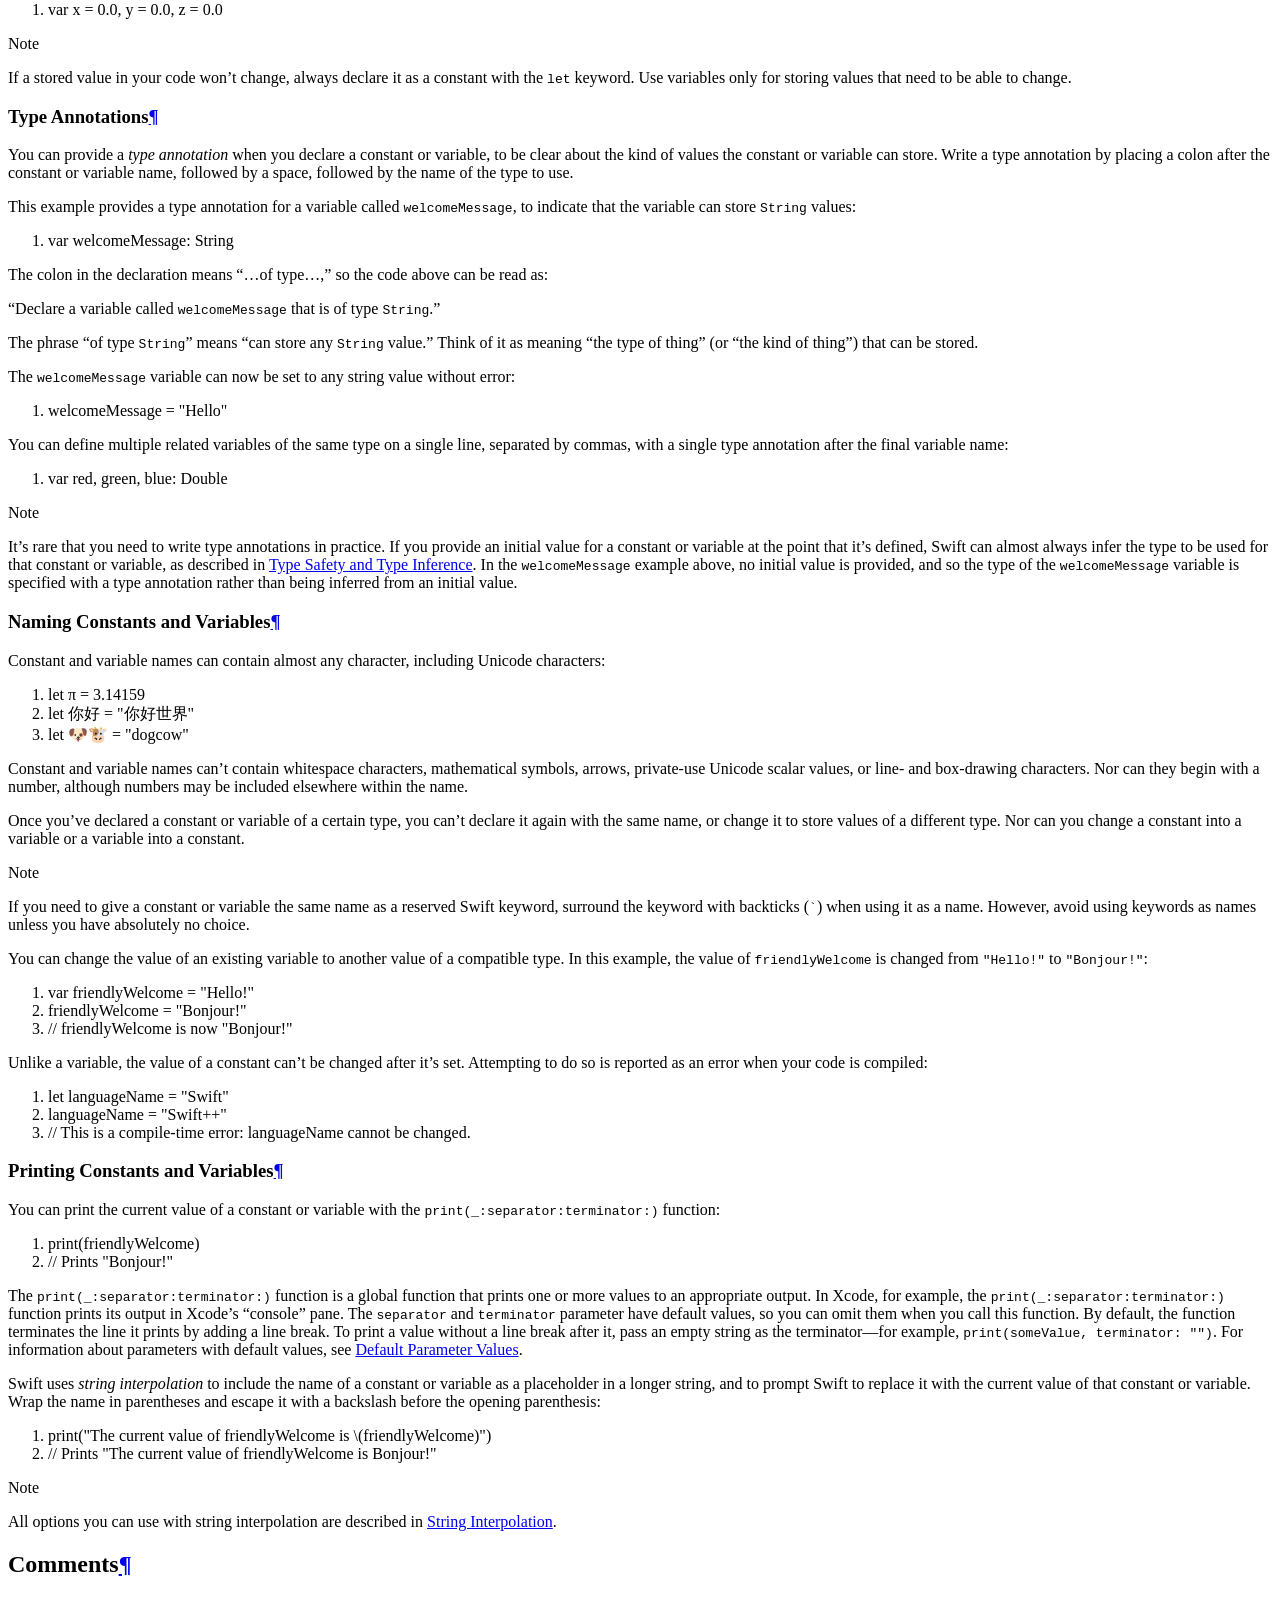
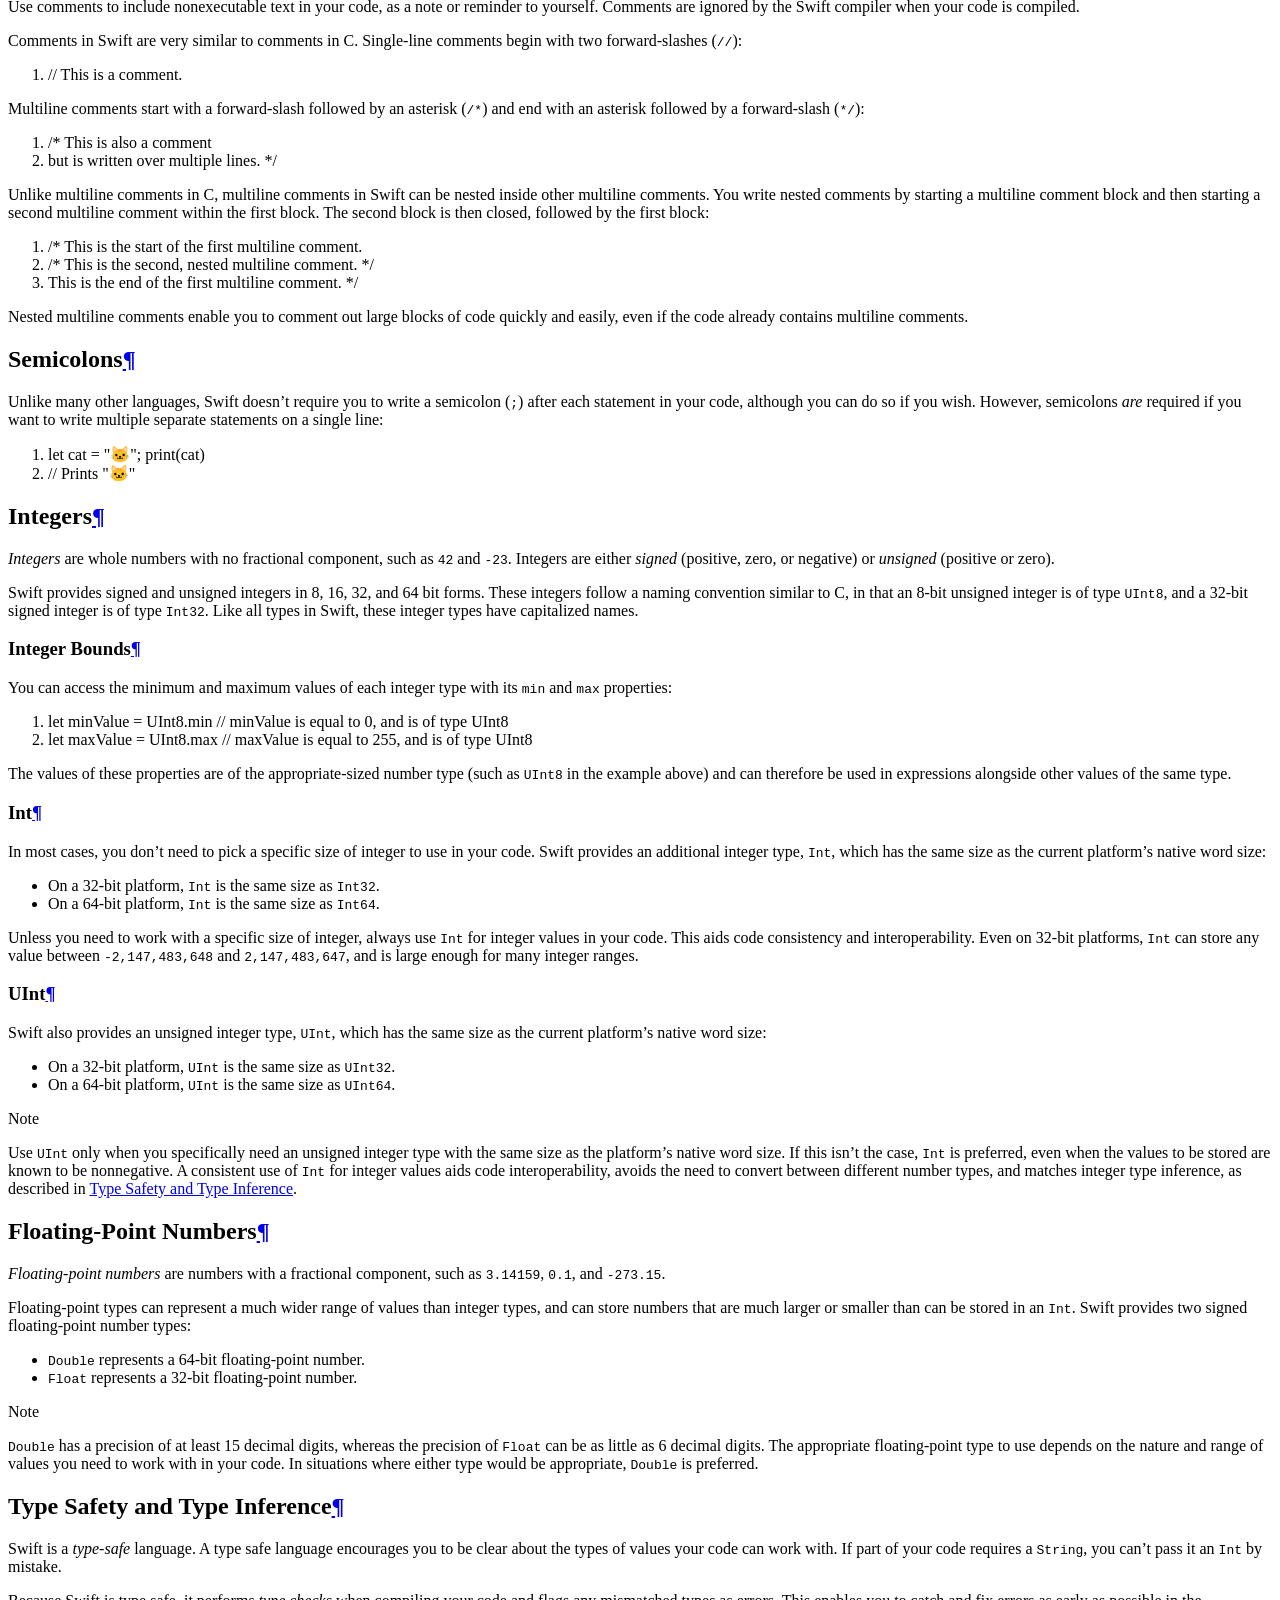
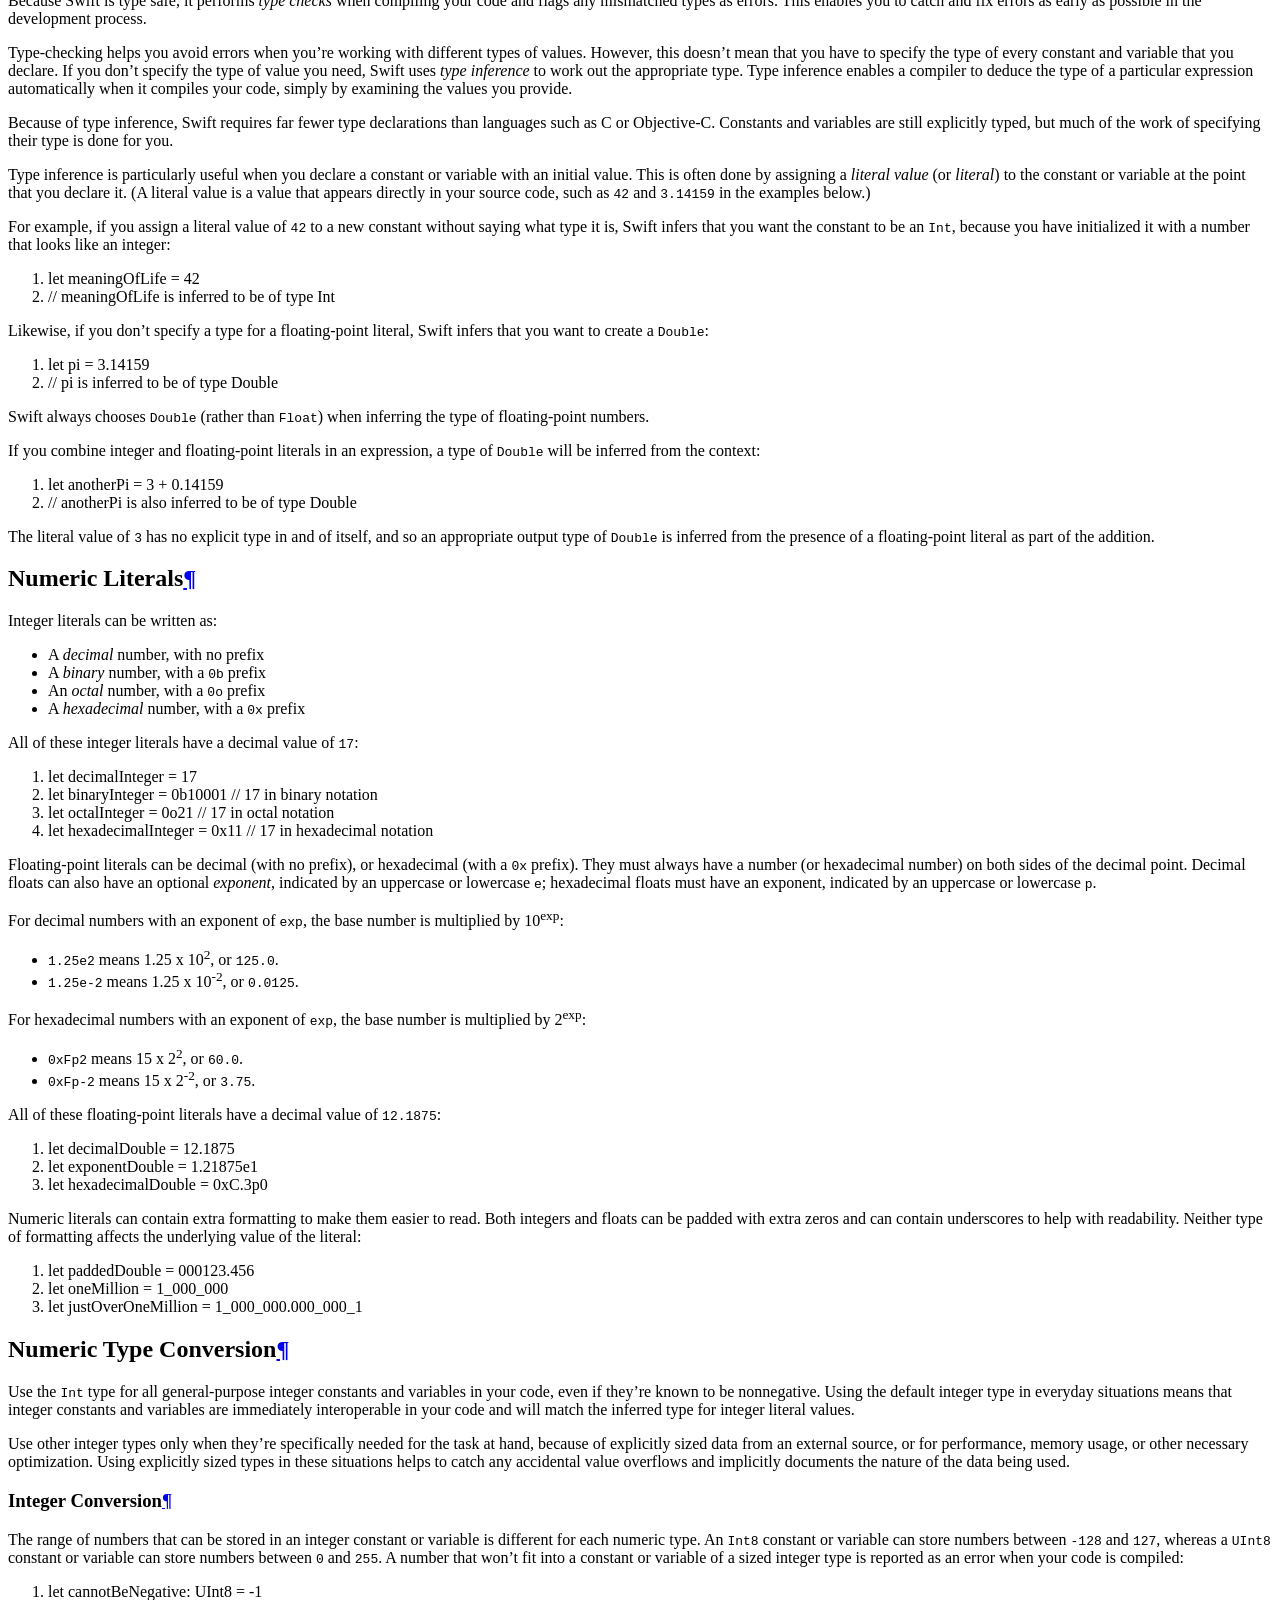
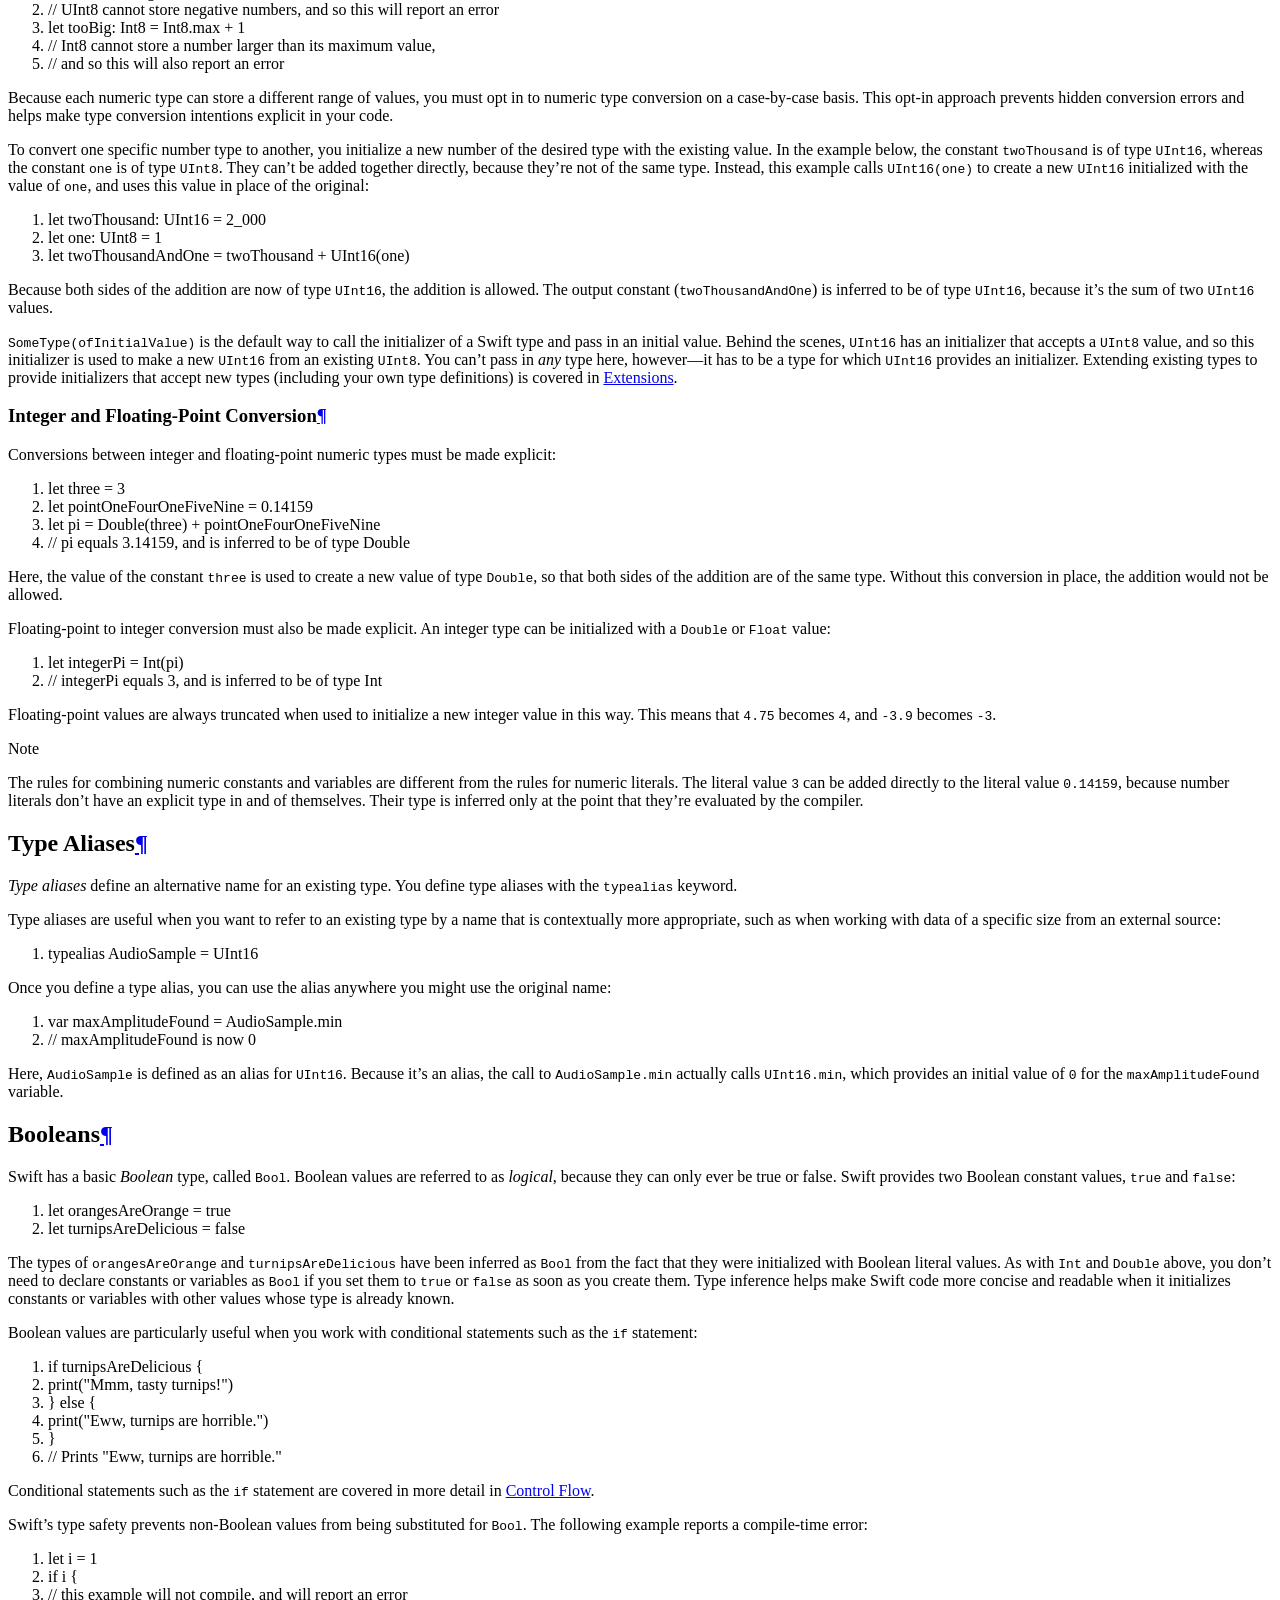
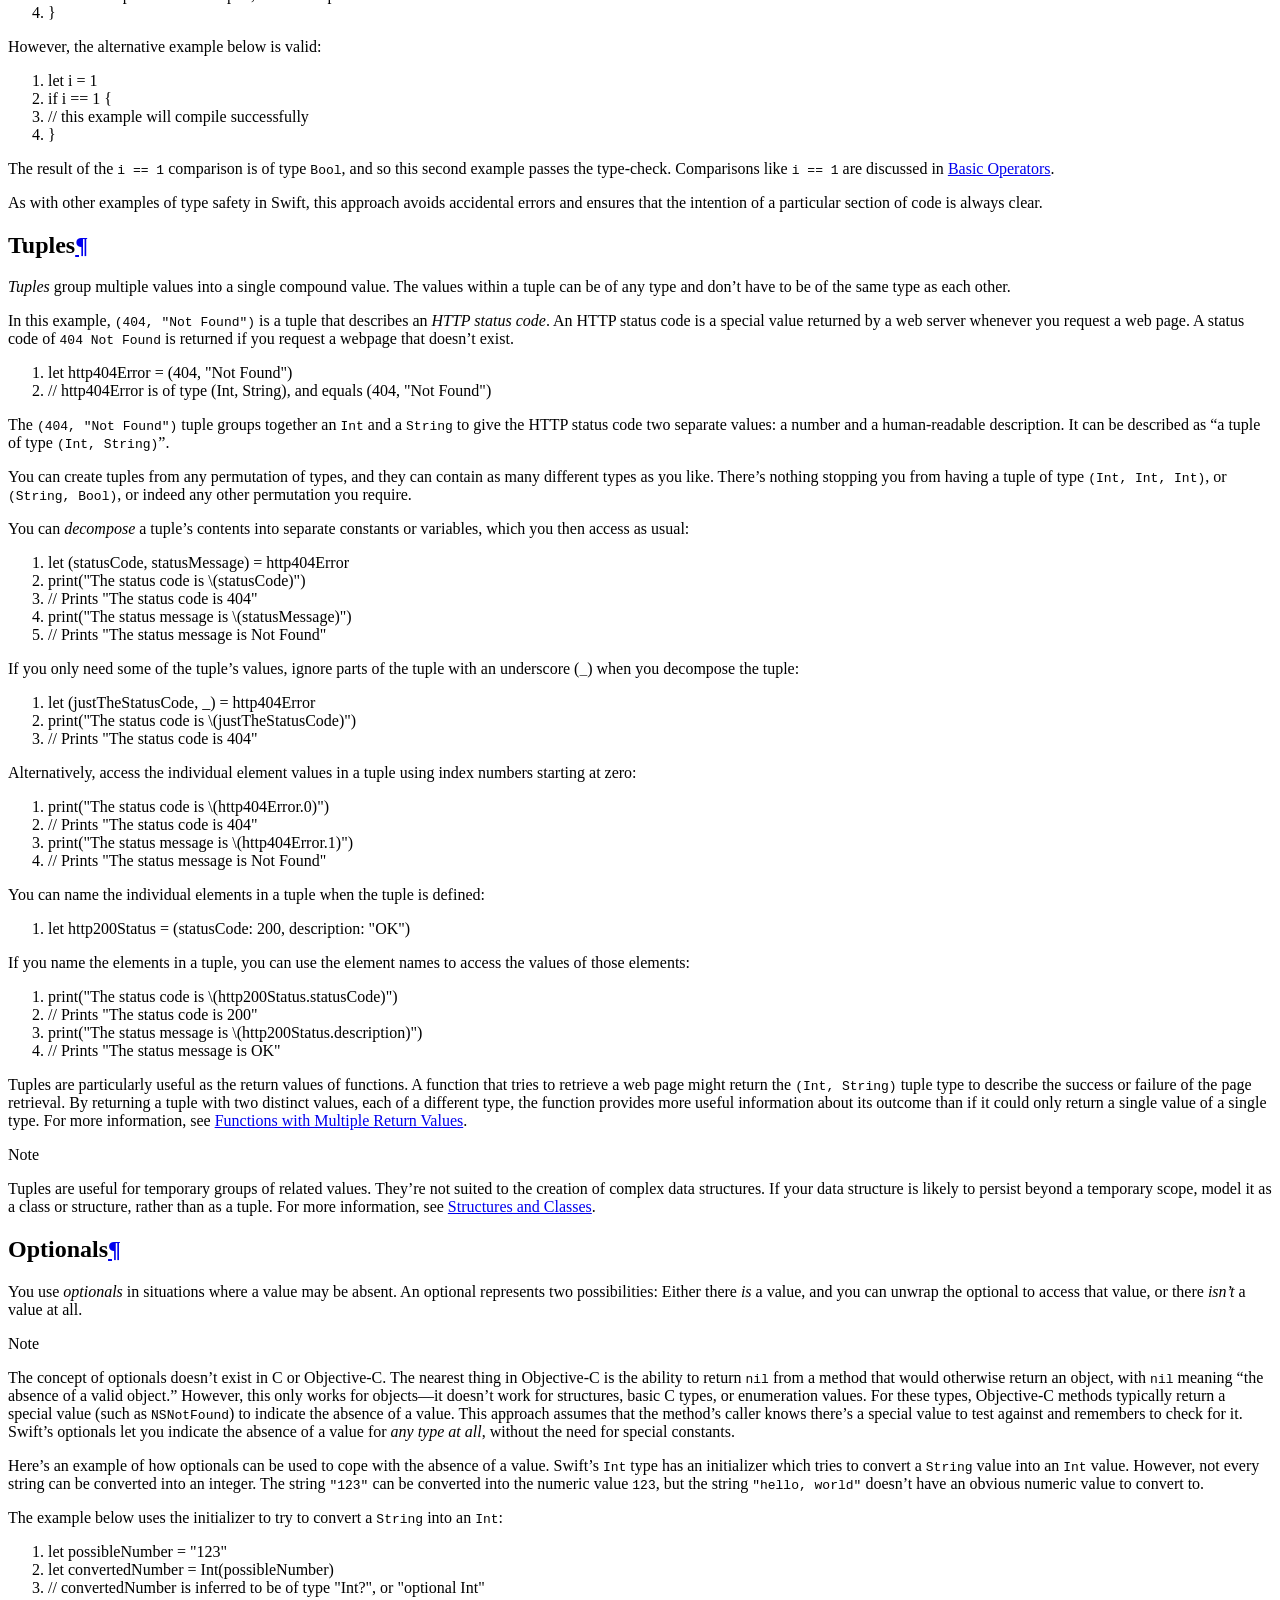
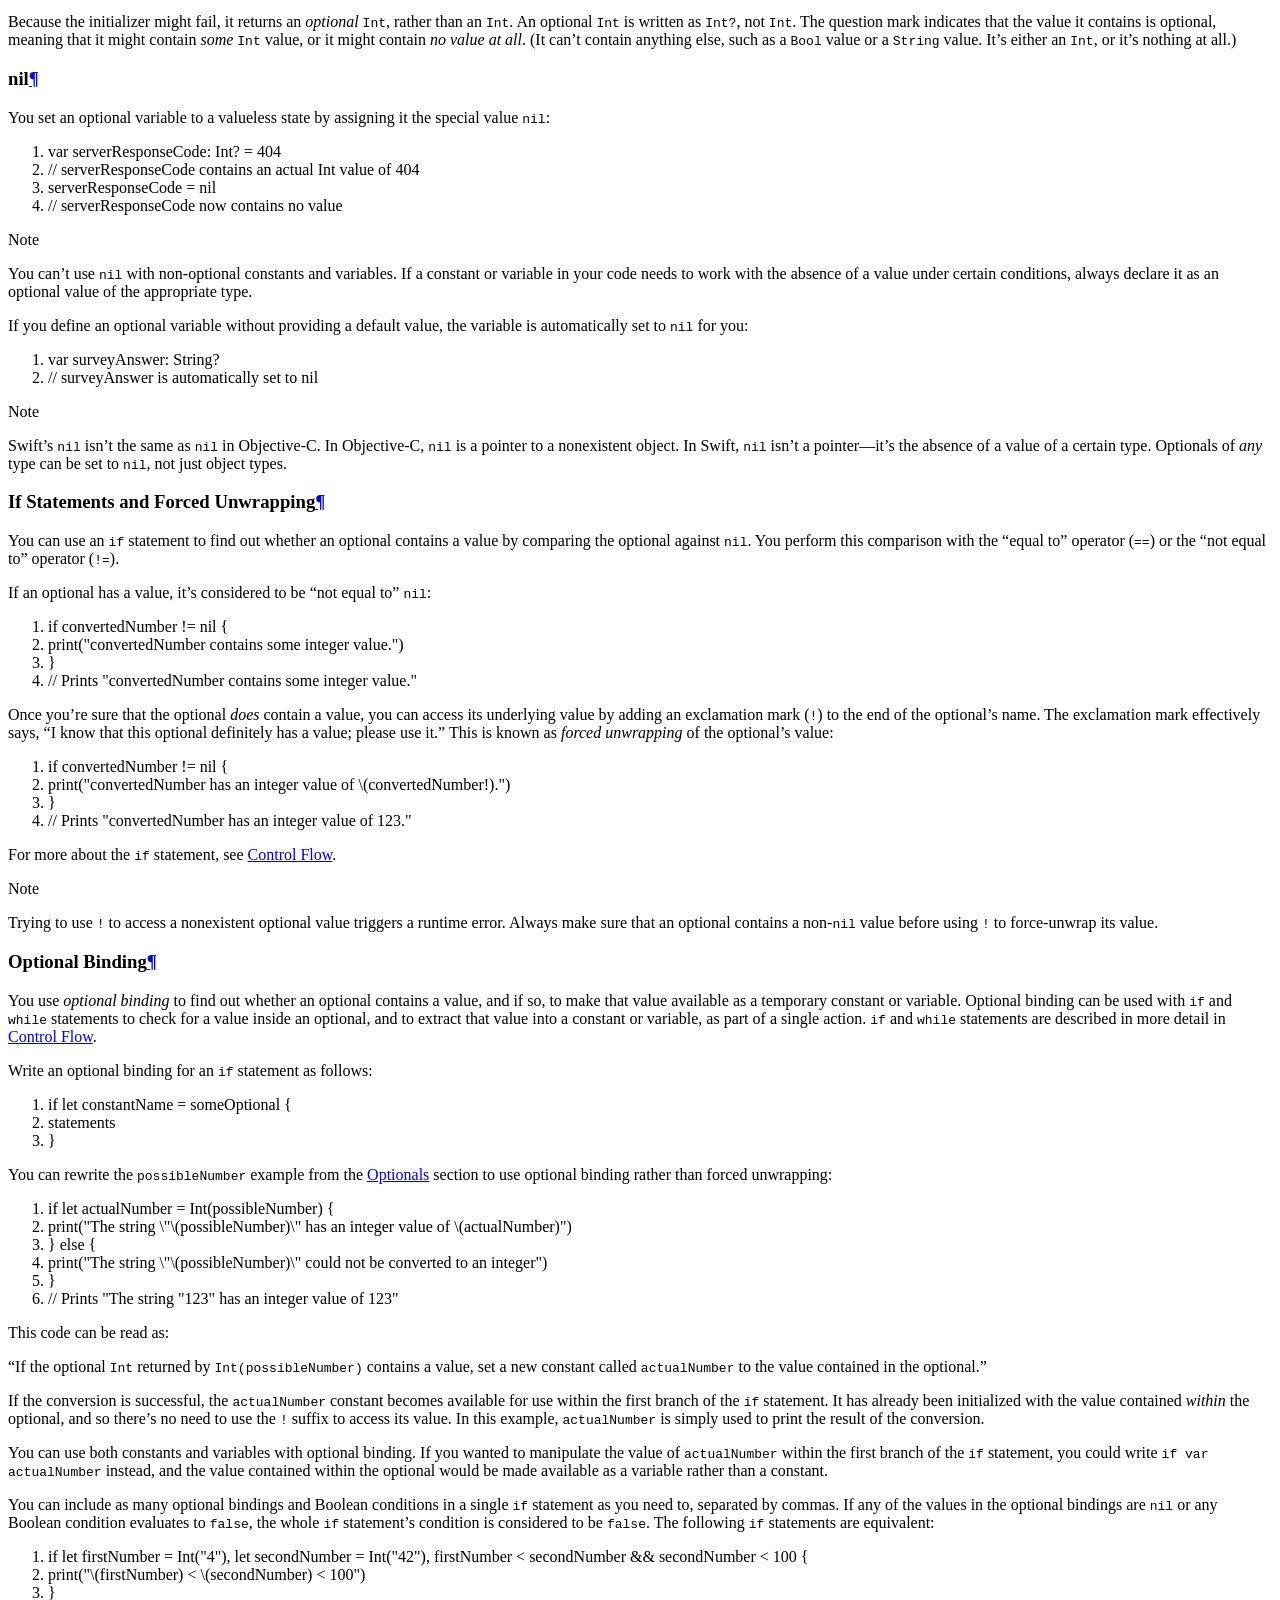
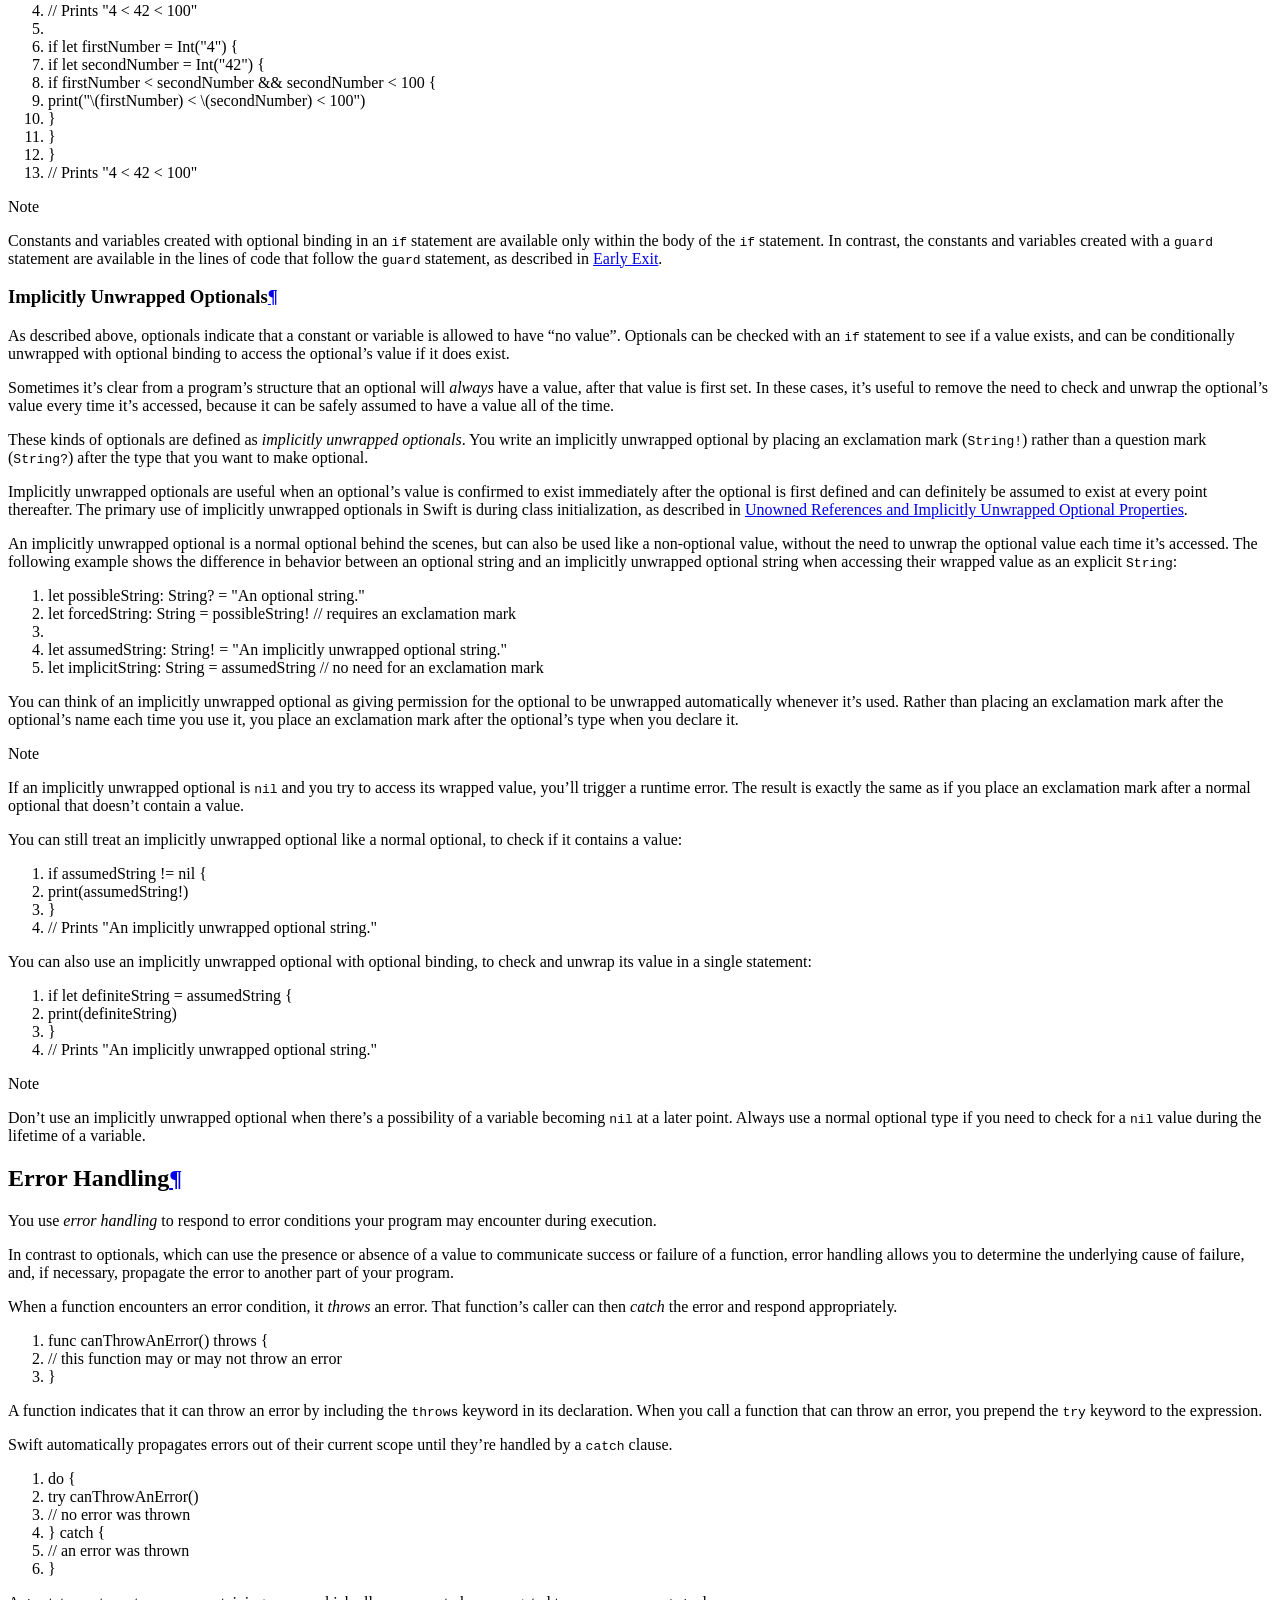
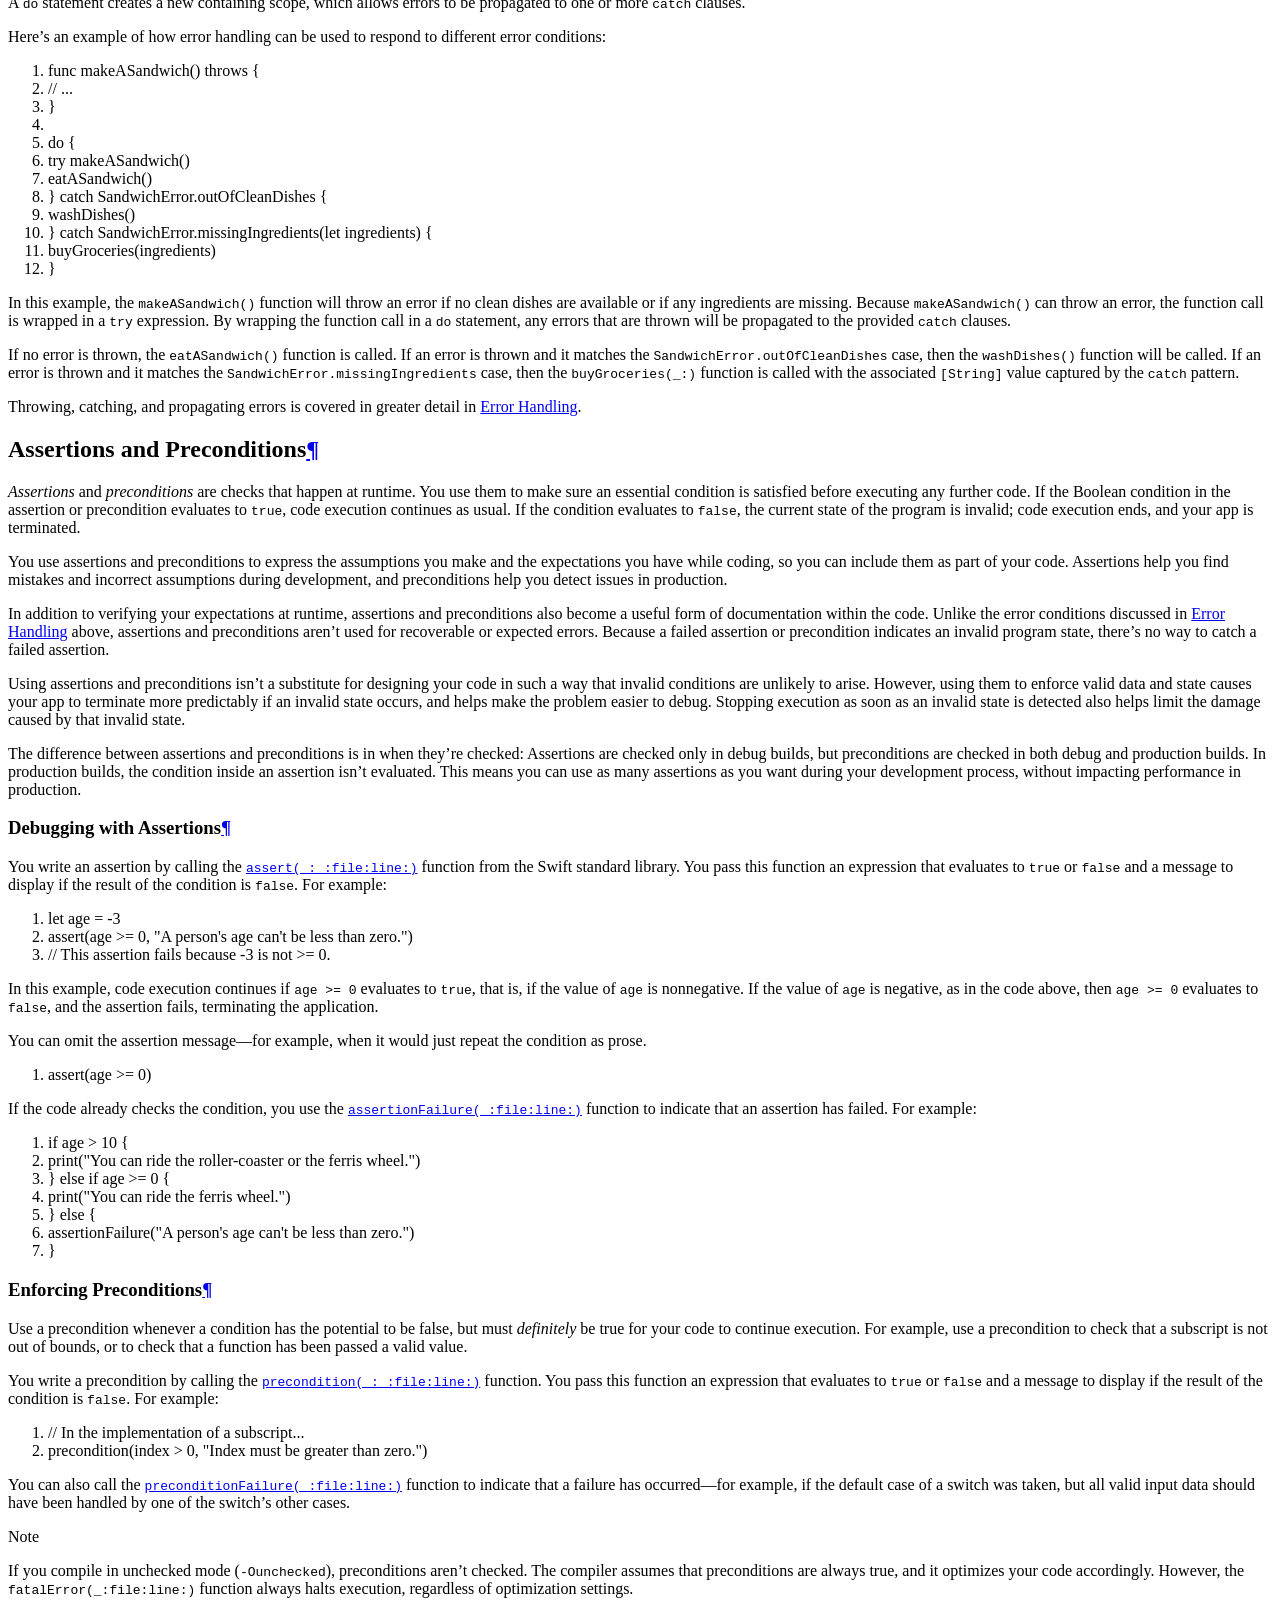
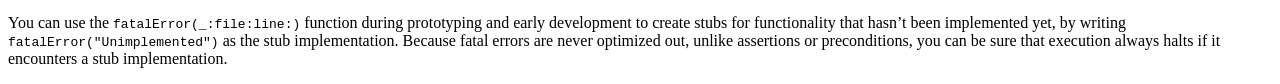
==== commit 6a1c7428: "Translate 1 line" ====
--- a/index.html
+++ b/index.html
@@ -123,7 +123,7 @@
 <p>C 와 마찬가지로 Swift 는 식별할 수 있는 이름을 가진 변수를 사용하여 값을 저장하고 참조합니다. Swift 는 값을 변경할 수 없는 상수를 광범위하게 사용합니다. 이들은 C 의 상수보다 훨씬 강력합니다. 상수는 변경하지 않아도 되는 값을 저장하고 참조할 때 코드를 보다 안전하고 명확하게 작성하기 위해 Swift 의 다방면에서 사용됩니다.</p>
 <p>익숙한 타입 외에도 Swift 는 튜플과 같은 Objective-C 에는 없는 고급 타입을 도입했습니다. 튜플을 사용하면 값의 그룹을 만들고 전달할 수 있습니다. 튜플을 사용하면 함수에서 여러 값을 하나의 리턴 값으로 반환할 수 있습니다.</p>
 <p>Swift 는 값이 비어있는 지를 처리하는 선택적 타입을 도입했습니다. Optional 은 "값이 있고 x 와 같습니다" 혹은 "값이 전혀 없습니다" 라고 두가지 상황을 가질 수 있습니다. 옵셔널을 사용하는 것은 Objective-C 에서 포인터와 nil 을 함께 사용하는 것과 비슷하지만 클래스가 아닌 모든 타입에서 작동합니다. 옵셔널은 Objective-C 의 nil 보다 안전하고 인상적일 뿐만 아니라 Swift 의 가장 강력한 기능 중 하나입니다.</p>
-<p>Swift is a <em>type-safe</em> language, which means the language helps you to be clear about the types of values your code can work with. If part of your code requires a <code class="docutils literal notranslate"><span class="pre">String</span></code>, type safety prevents you from passing it an <code class="docutils literal notranslate"><span class="pre">Int</span></code> by mistake. Likewise, type safety prevents you from accidentally passing an optional <code class="docutils literal notranslate"><span class="pre">String</span></code> to a piece of code that requires a non-optional <code class="docutils literal notranslate"><span class="pre">String</span></code>. Type safety helps you catch and fix errors as early as possible in the development process.</p>
+<p>Swift 는 <em>type-safe</em> 언어입니다. 이것은 코드가 명확하게 동작하는데 도움을 줍니다. 만약 당신의 코드가 <code class="docutils literal notranslate"><span class="pre">String</span></code> 타입을 요구한다면, 실수로 <code class="docutils literal notranslate"><span class="pre">Int</span></code> 형 타입이 전달되지 못합니다. 마찬가지로 타입 안정성은 옵셔널 <code class="docutils literal notranslate"><span class="pre">String</span></code> 값이 <code class="docutils literal notranslate"><span class="pre">String</span></code> 타입이 요구될 때 사용되지 못하도록 막습니다. 타입 안정성은 개발 과정에서 가능한 한 빨리 오류를 찾고 수정하는데 도움을 줄 수 있습니다.</p>
 <div class="section" id="ID310">
 <h2>Constants and Variables<a class="headerlink" href="#ID310" title="Permalink to this headline">¶</a></h2>
 <p>Constants and variables associate a name (such as <code class="docutils literal notranslate"><span class="pre">maximumNumberOfLoginAttempts</span></code> or <code class="docutils literal notranslate"><span class="pre">welcomeMessage</span></code>) with a value of a particular type (such as the number <code class="docutils literal notranslate"><span class="pre">10</span></code> or the string <code class="docutils literal notranslate"><span class="pre">&quot;Hello&quot;</span></code>). The value of a <em>constant</em> can’t be changed once it’s set, whereas a <em>variable</em> can be set to a different value in the future.</p>
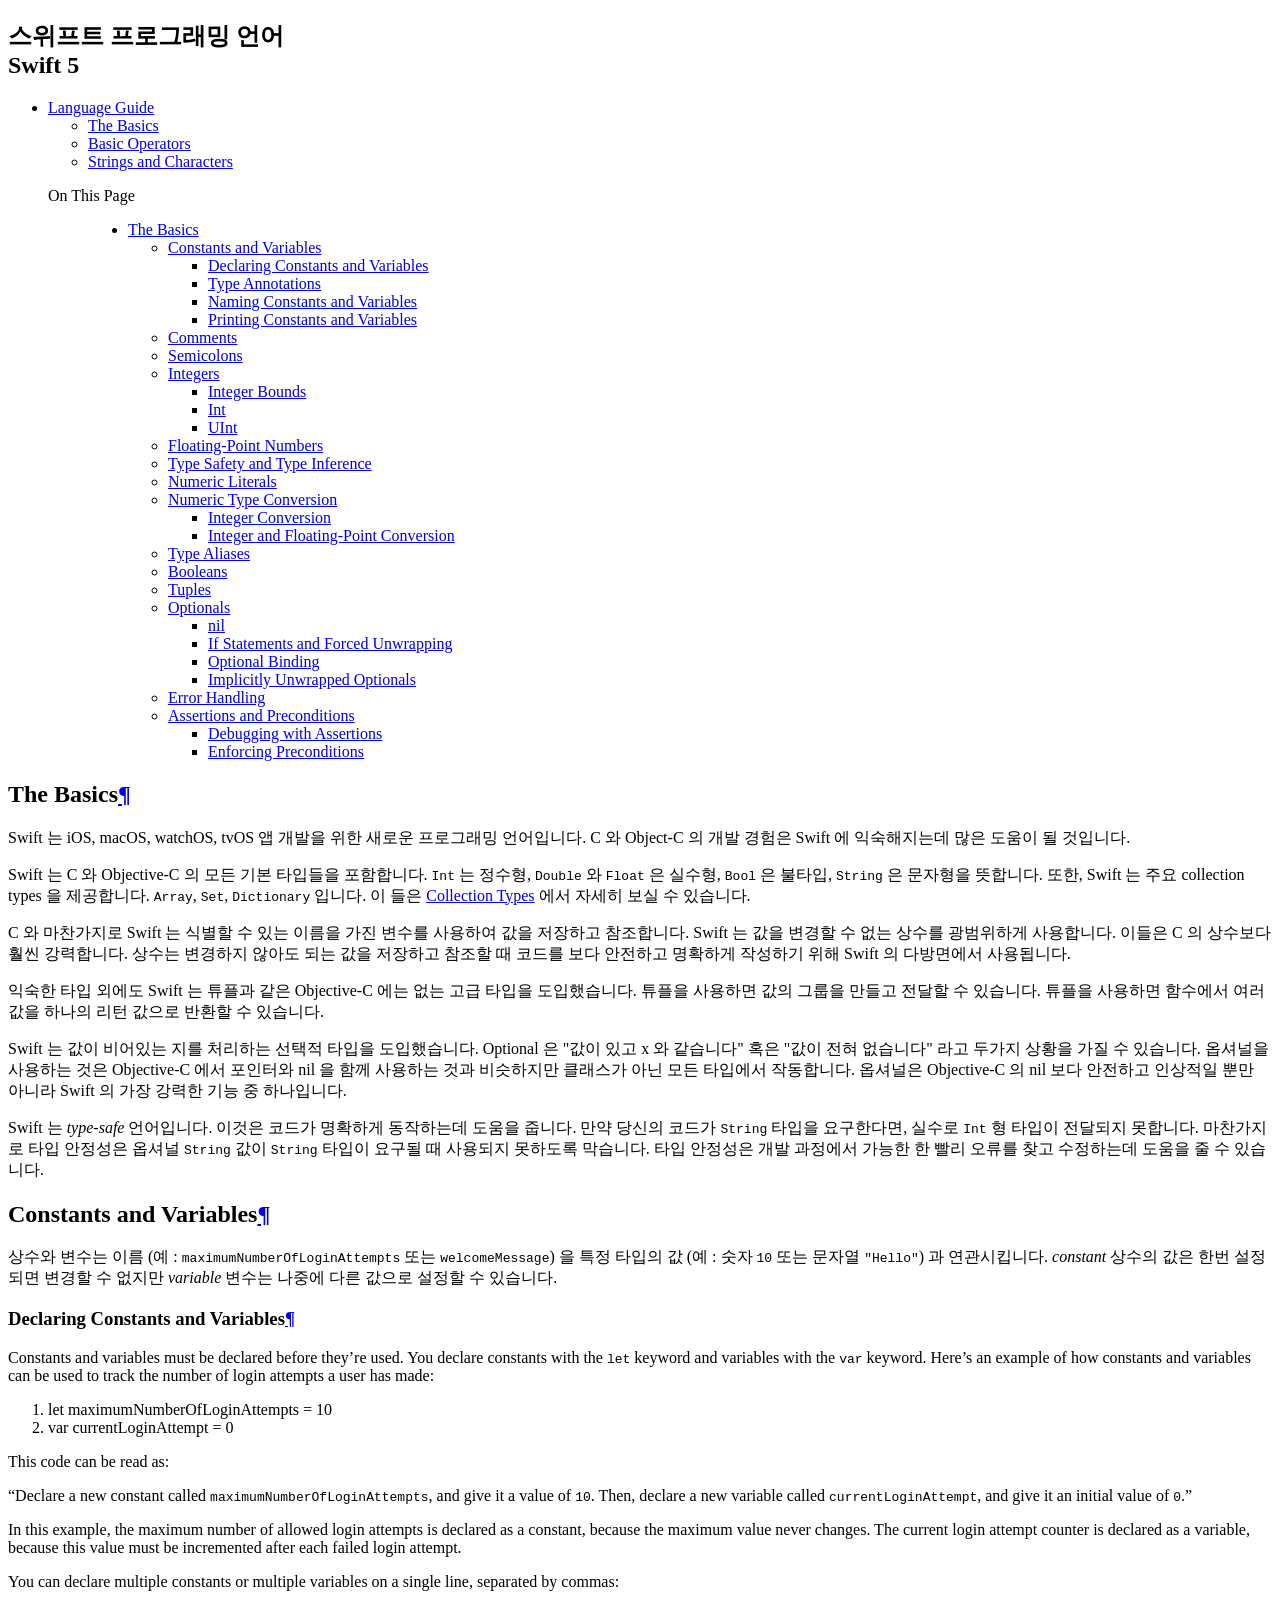
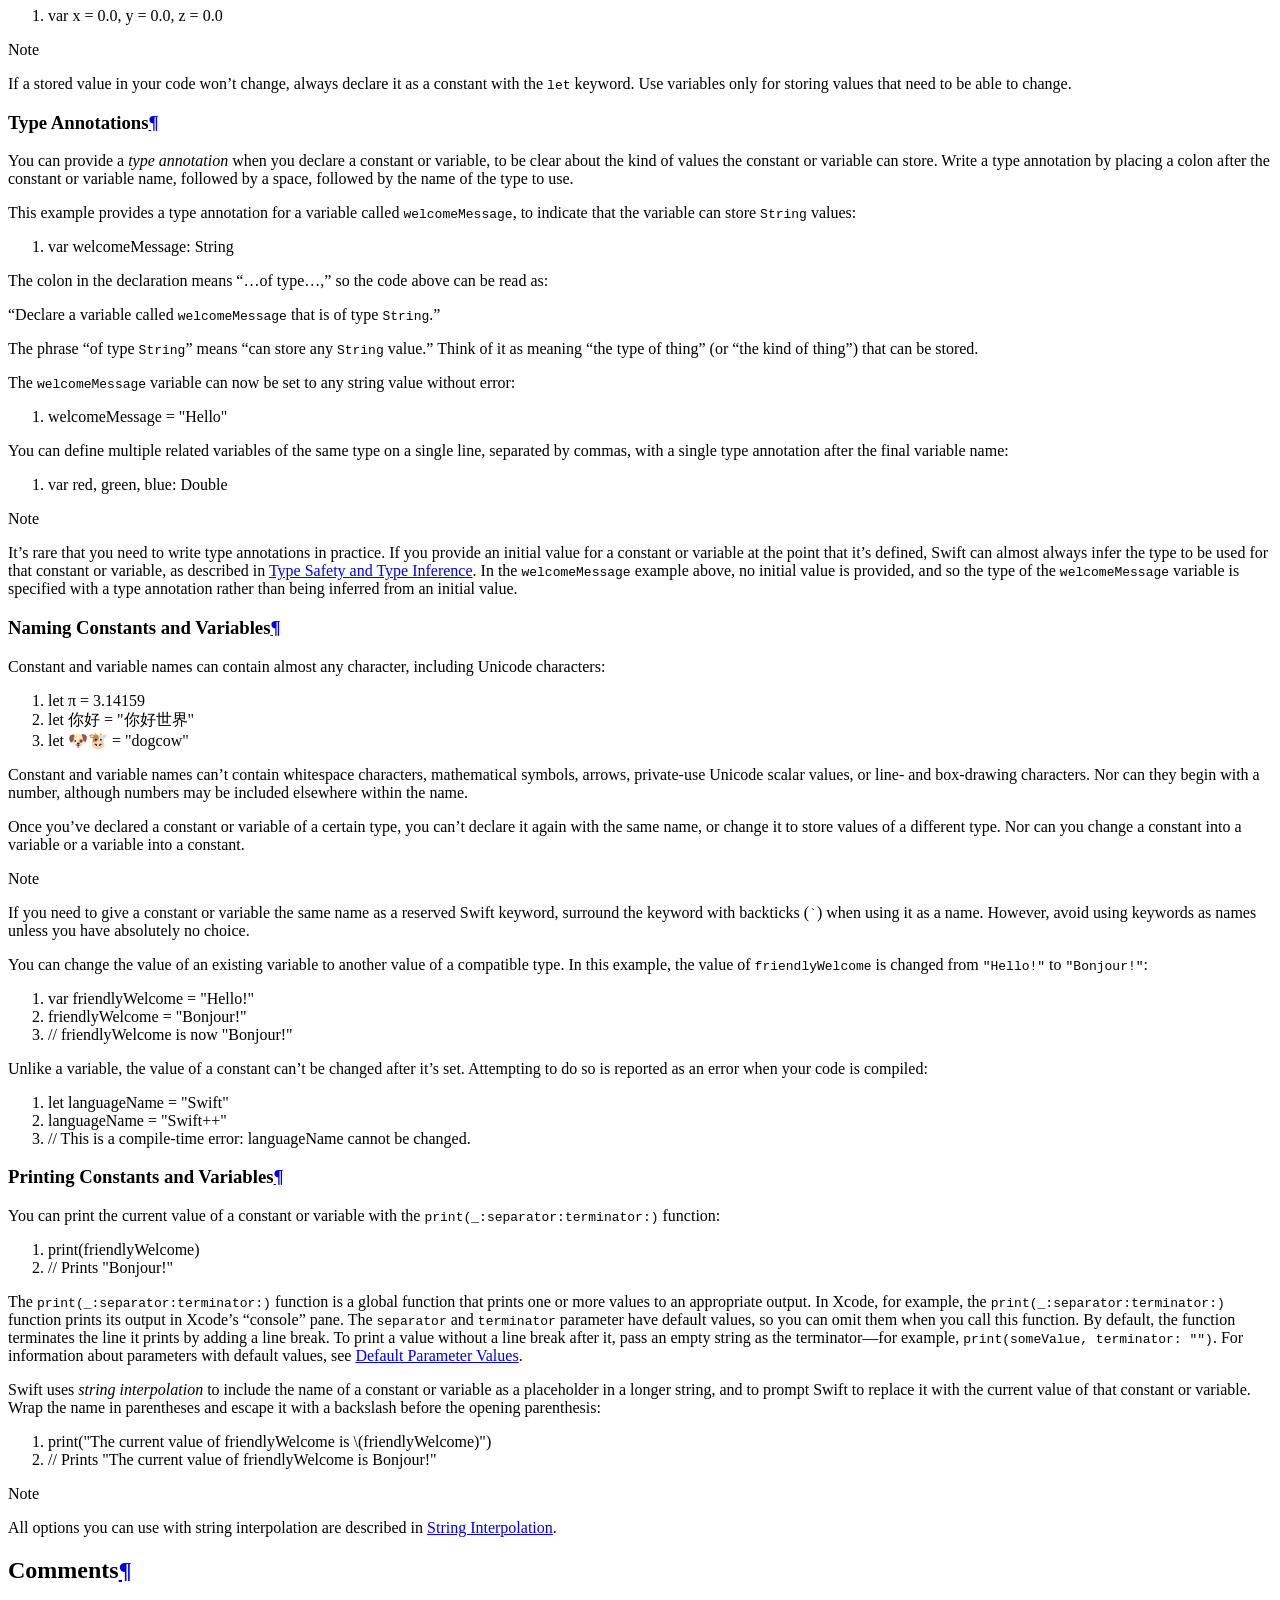
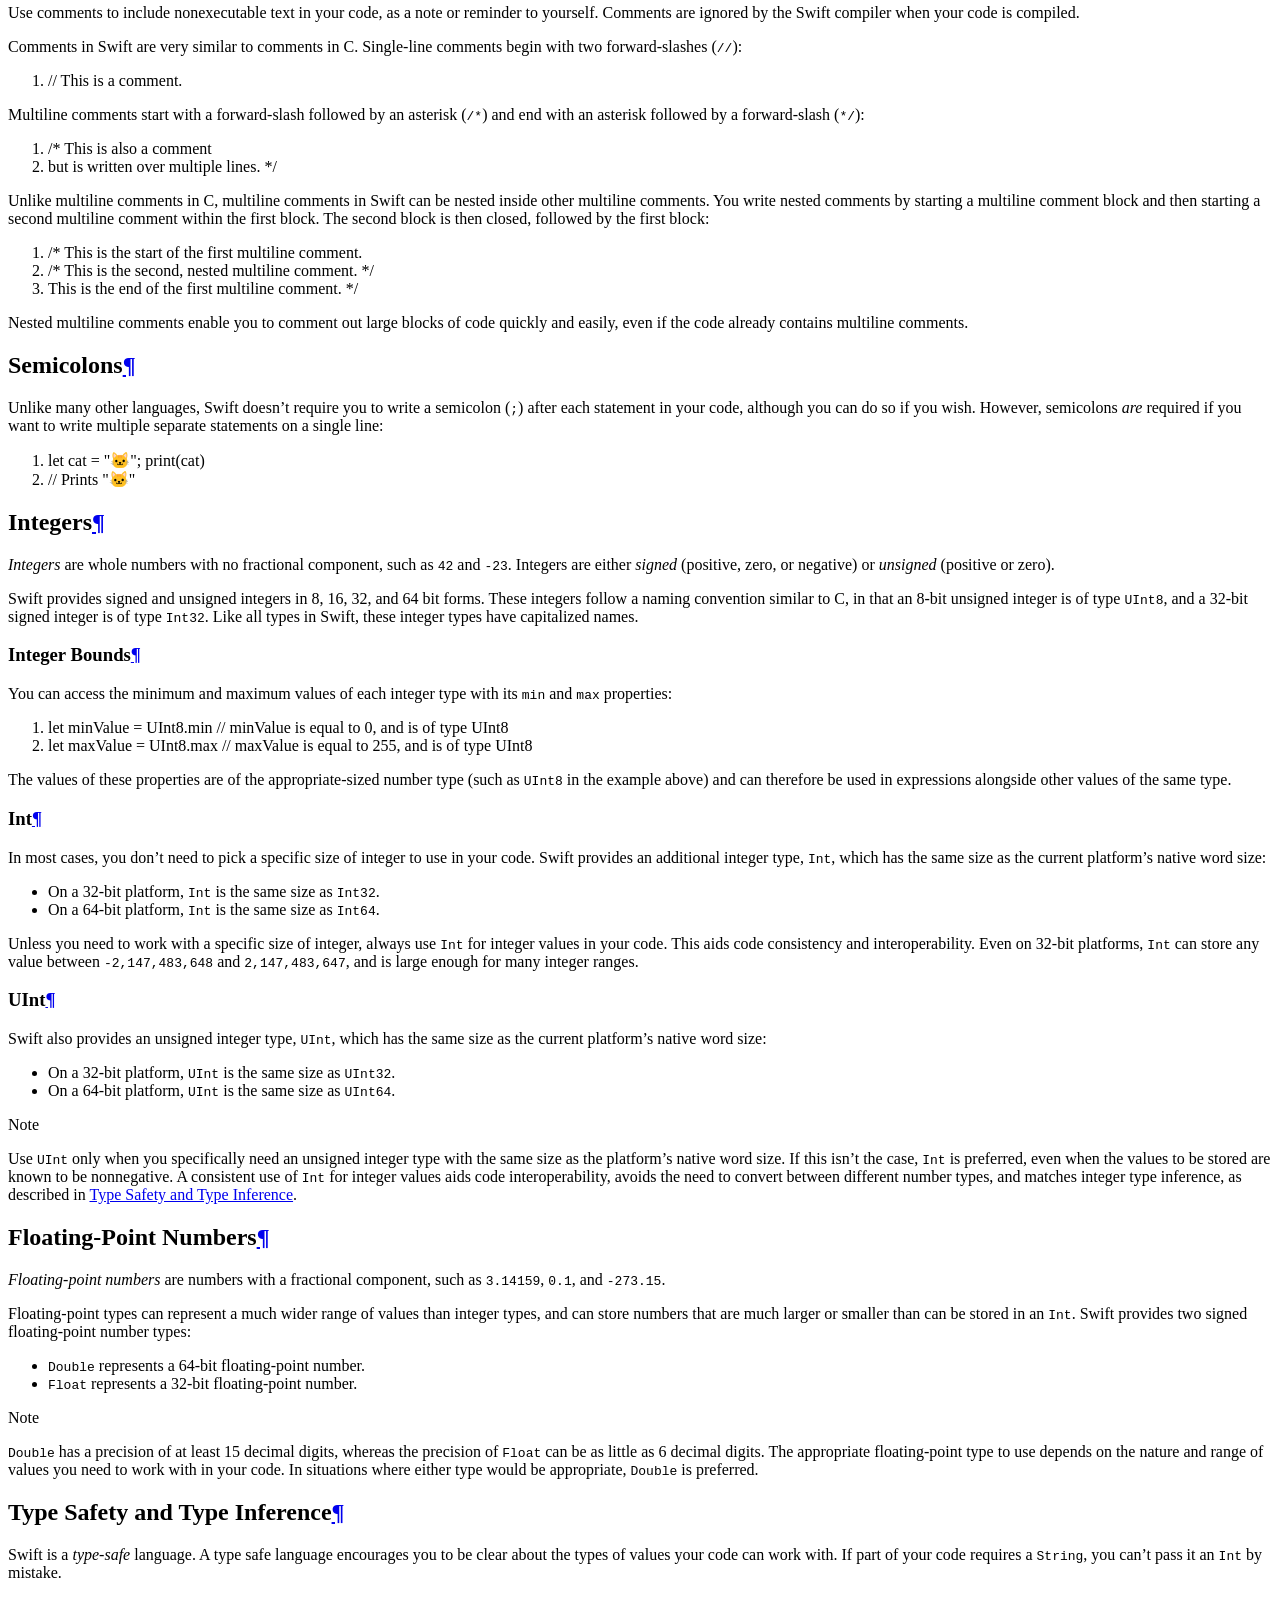
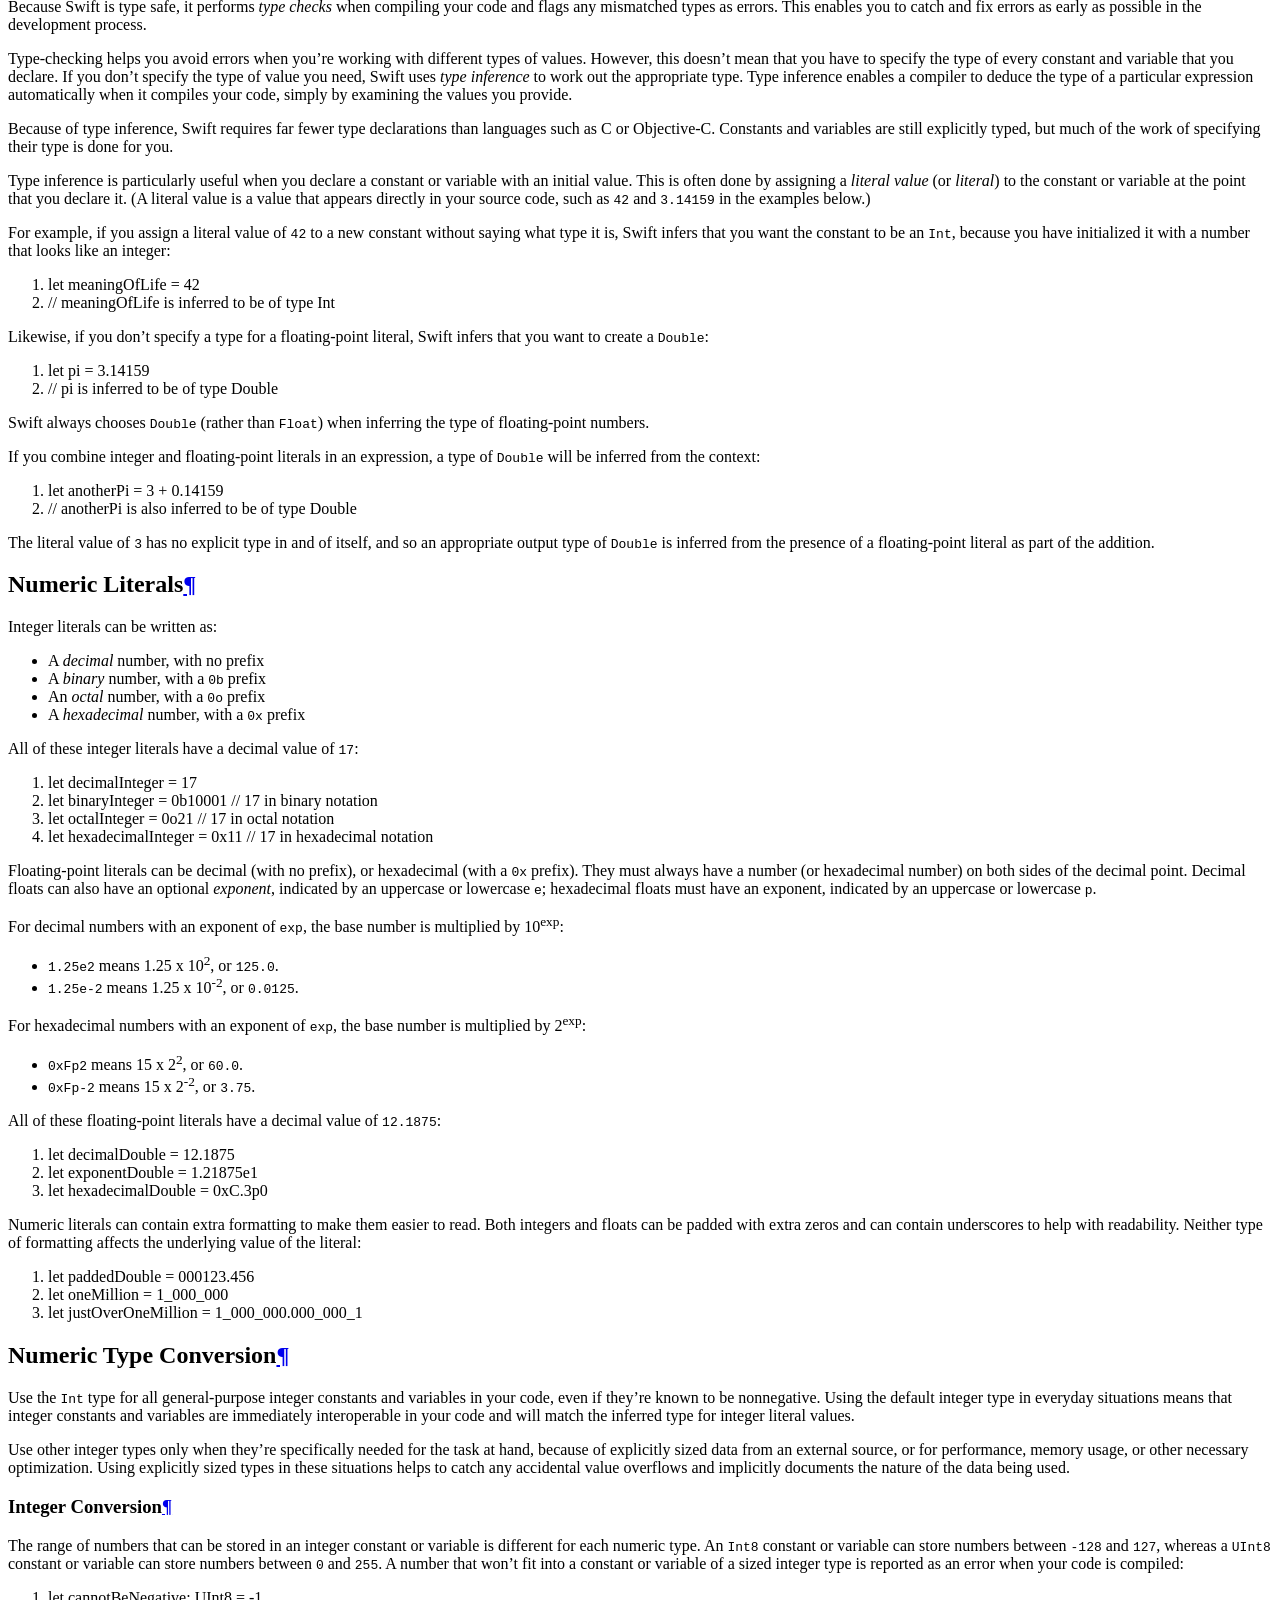
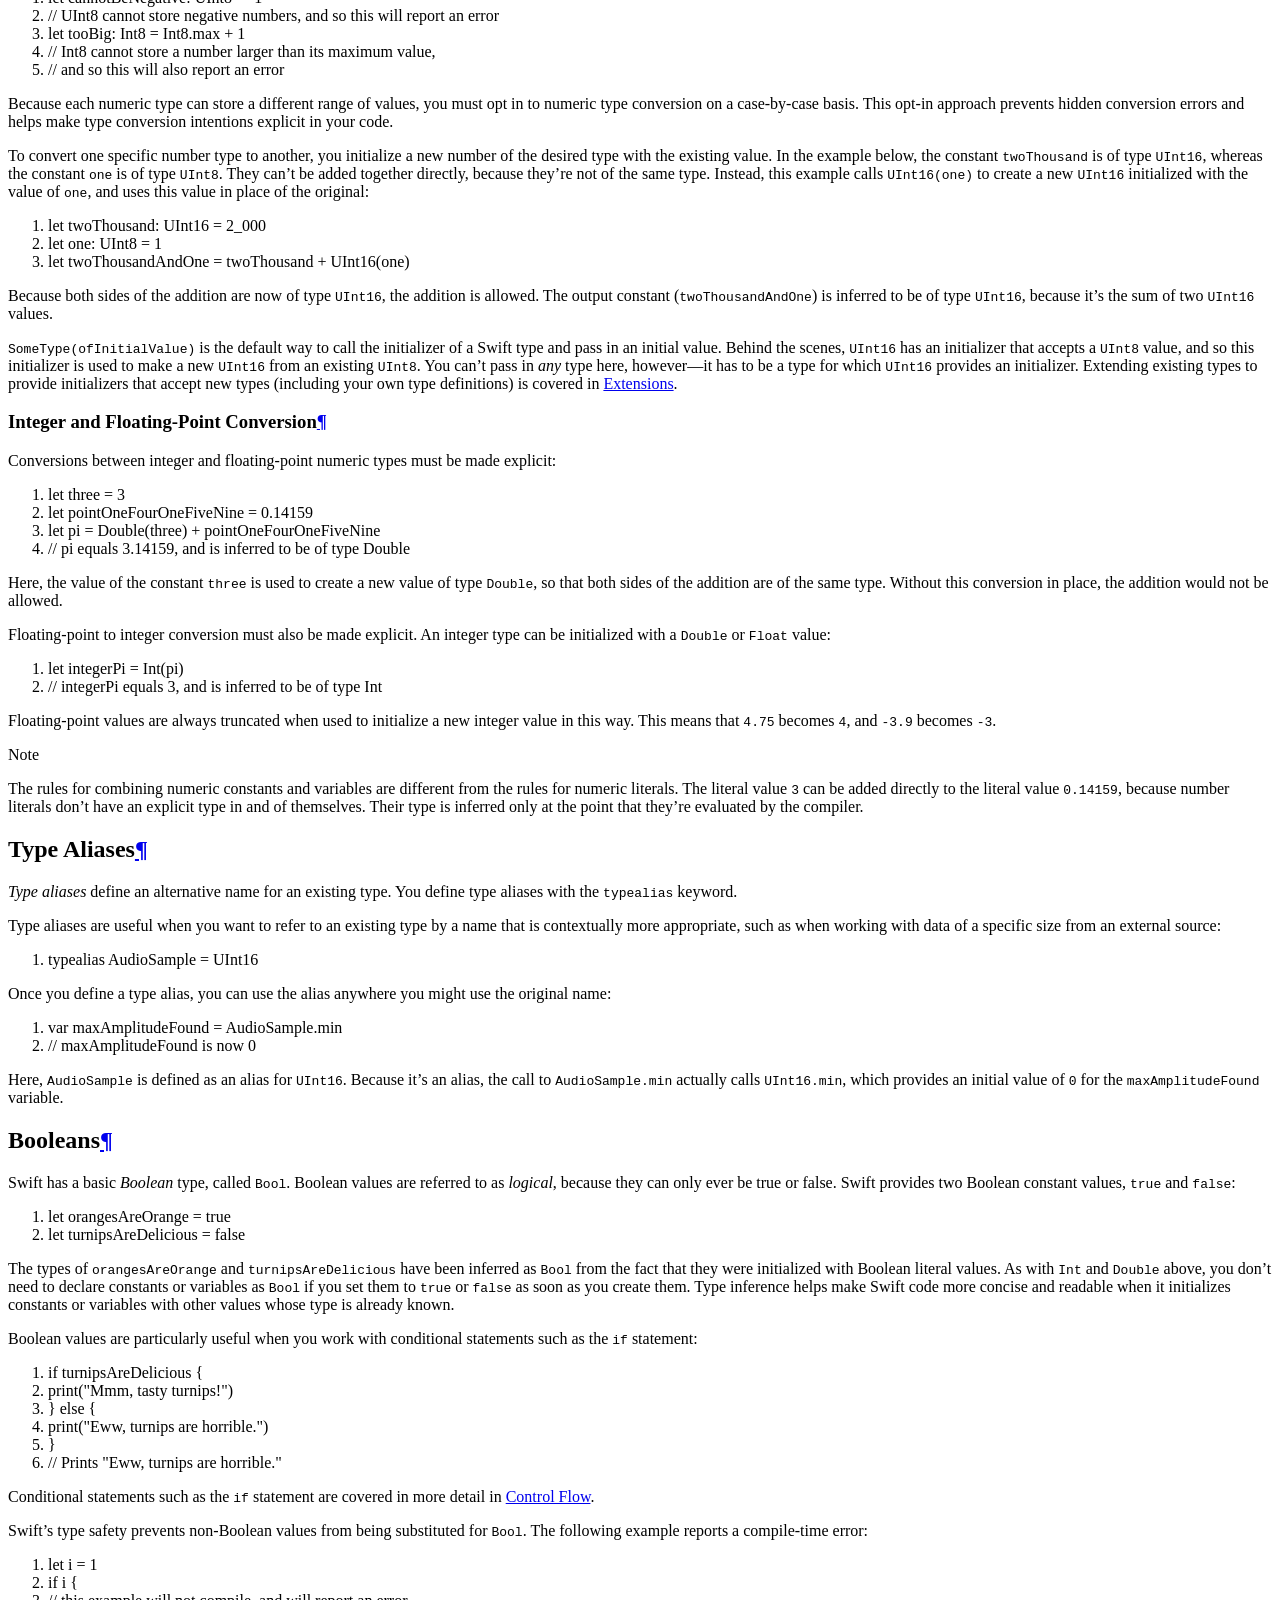
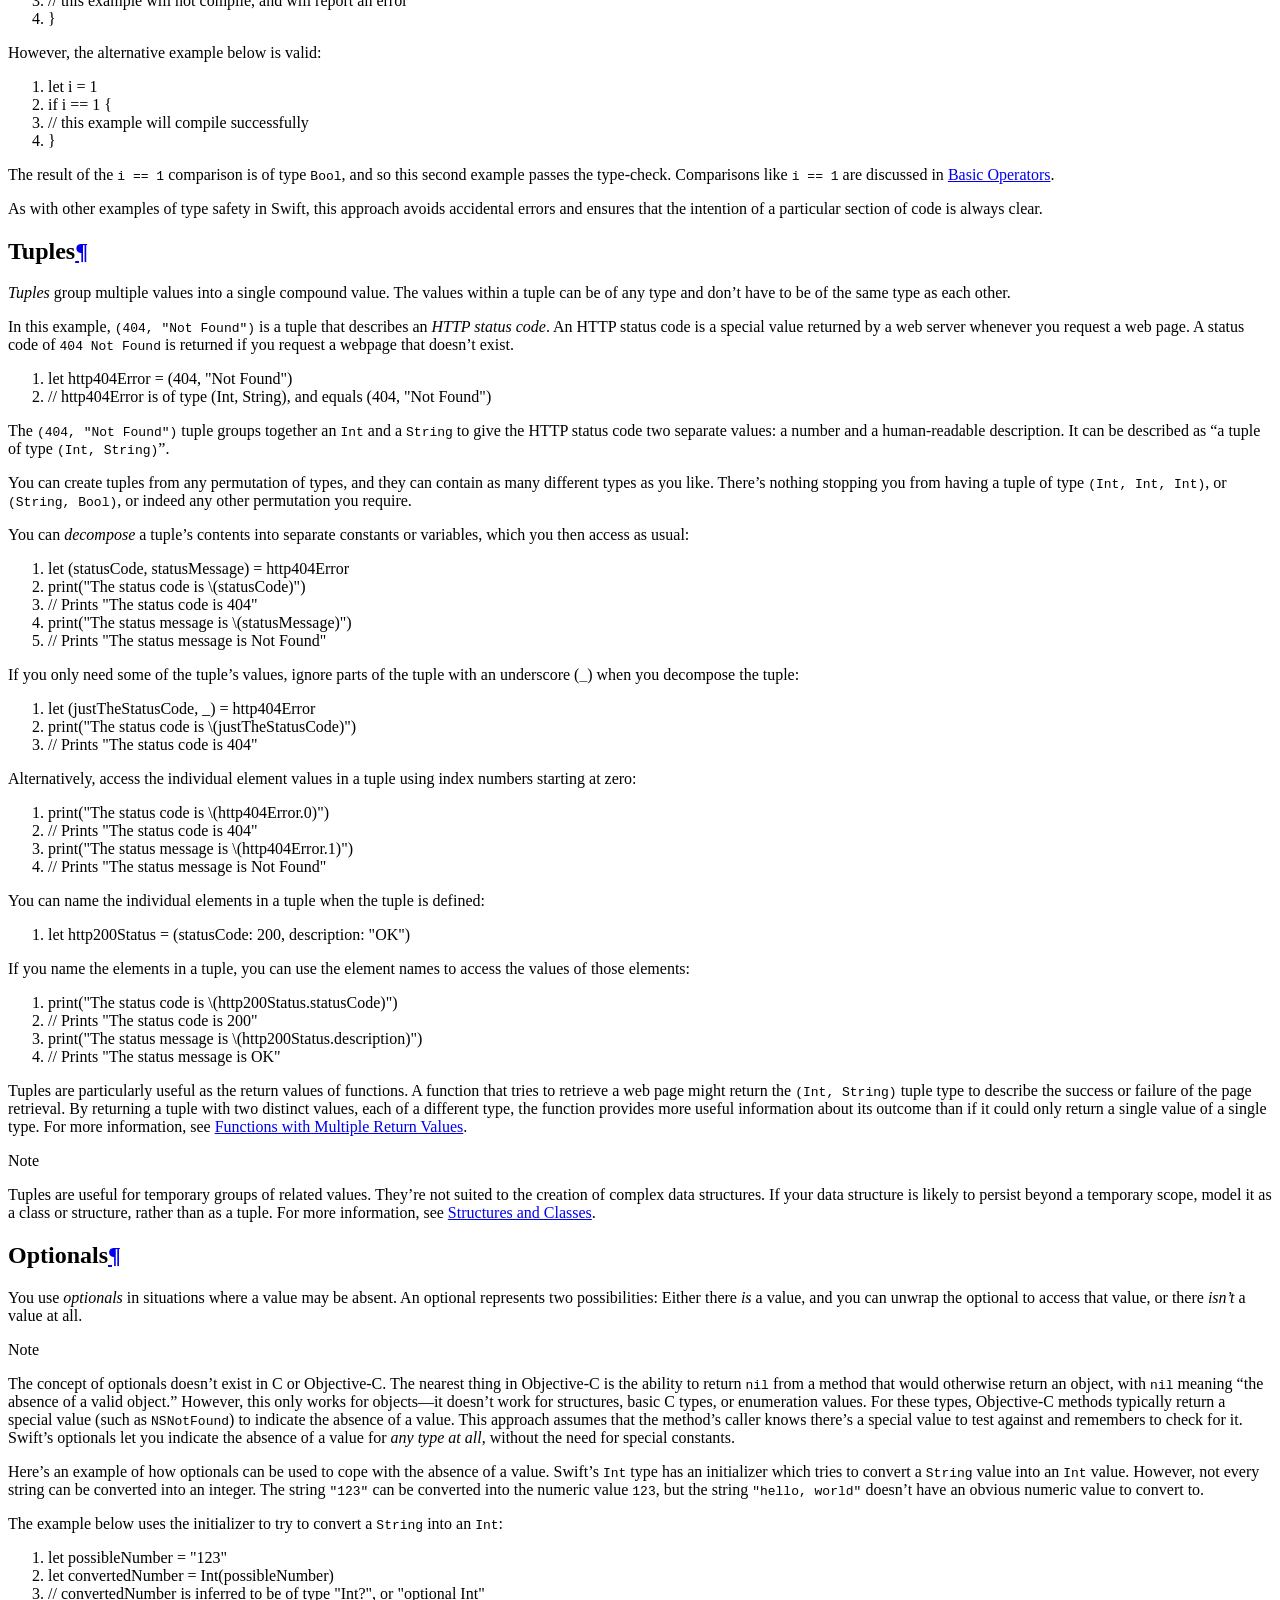
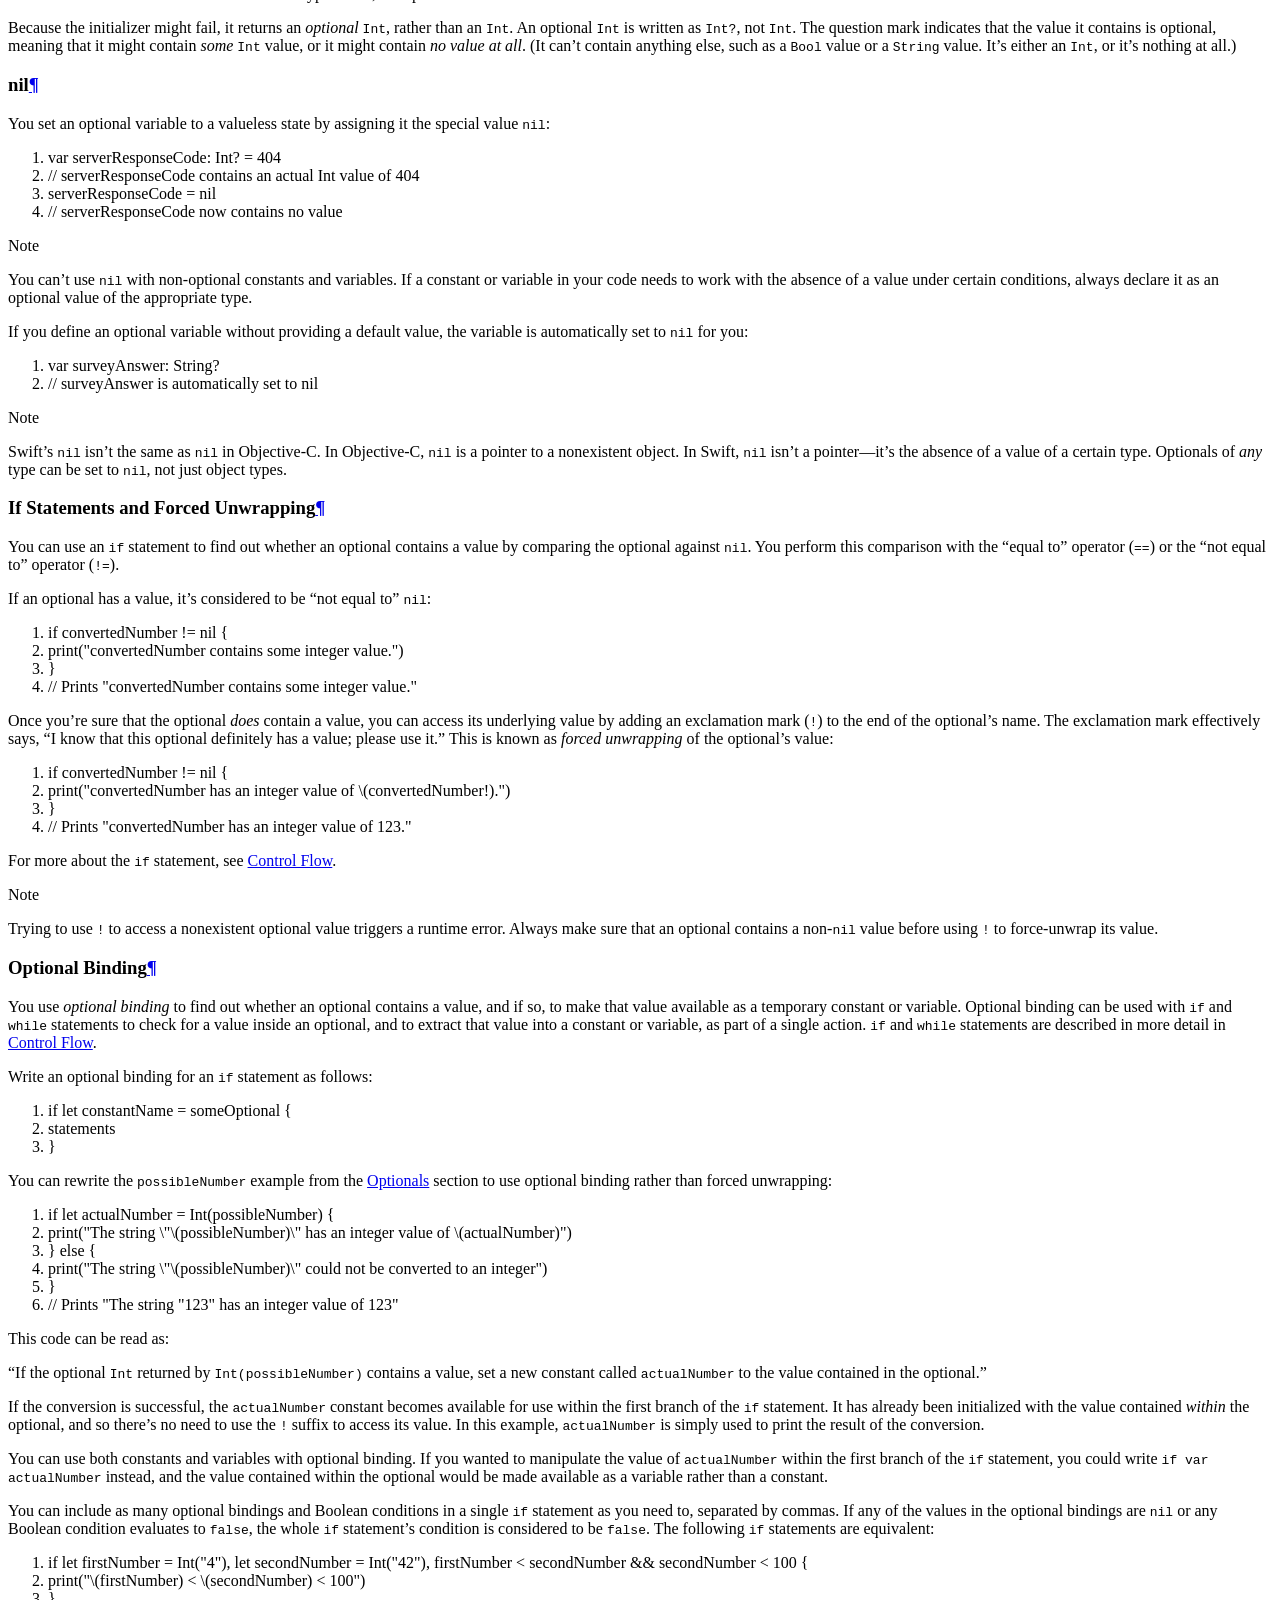
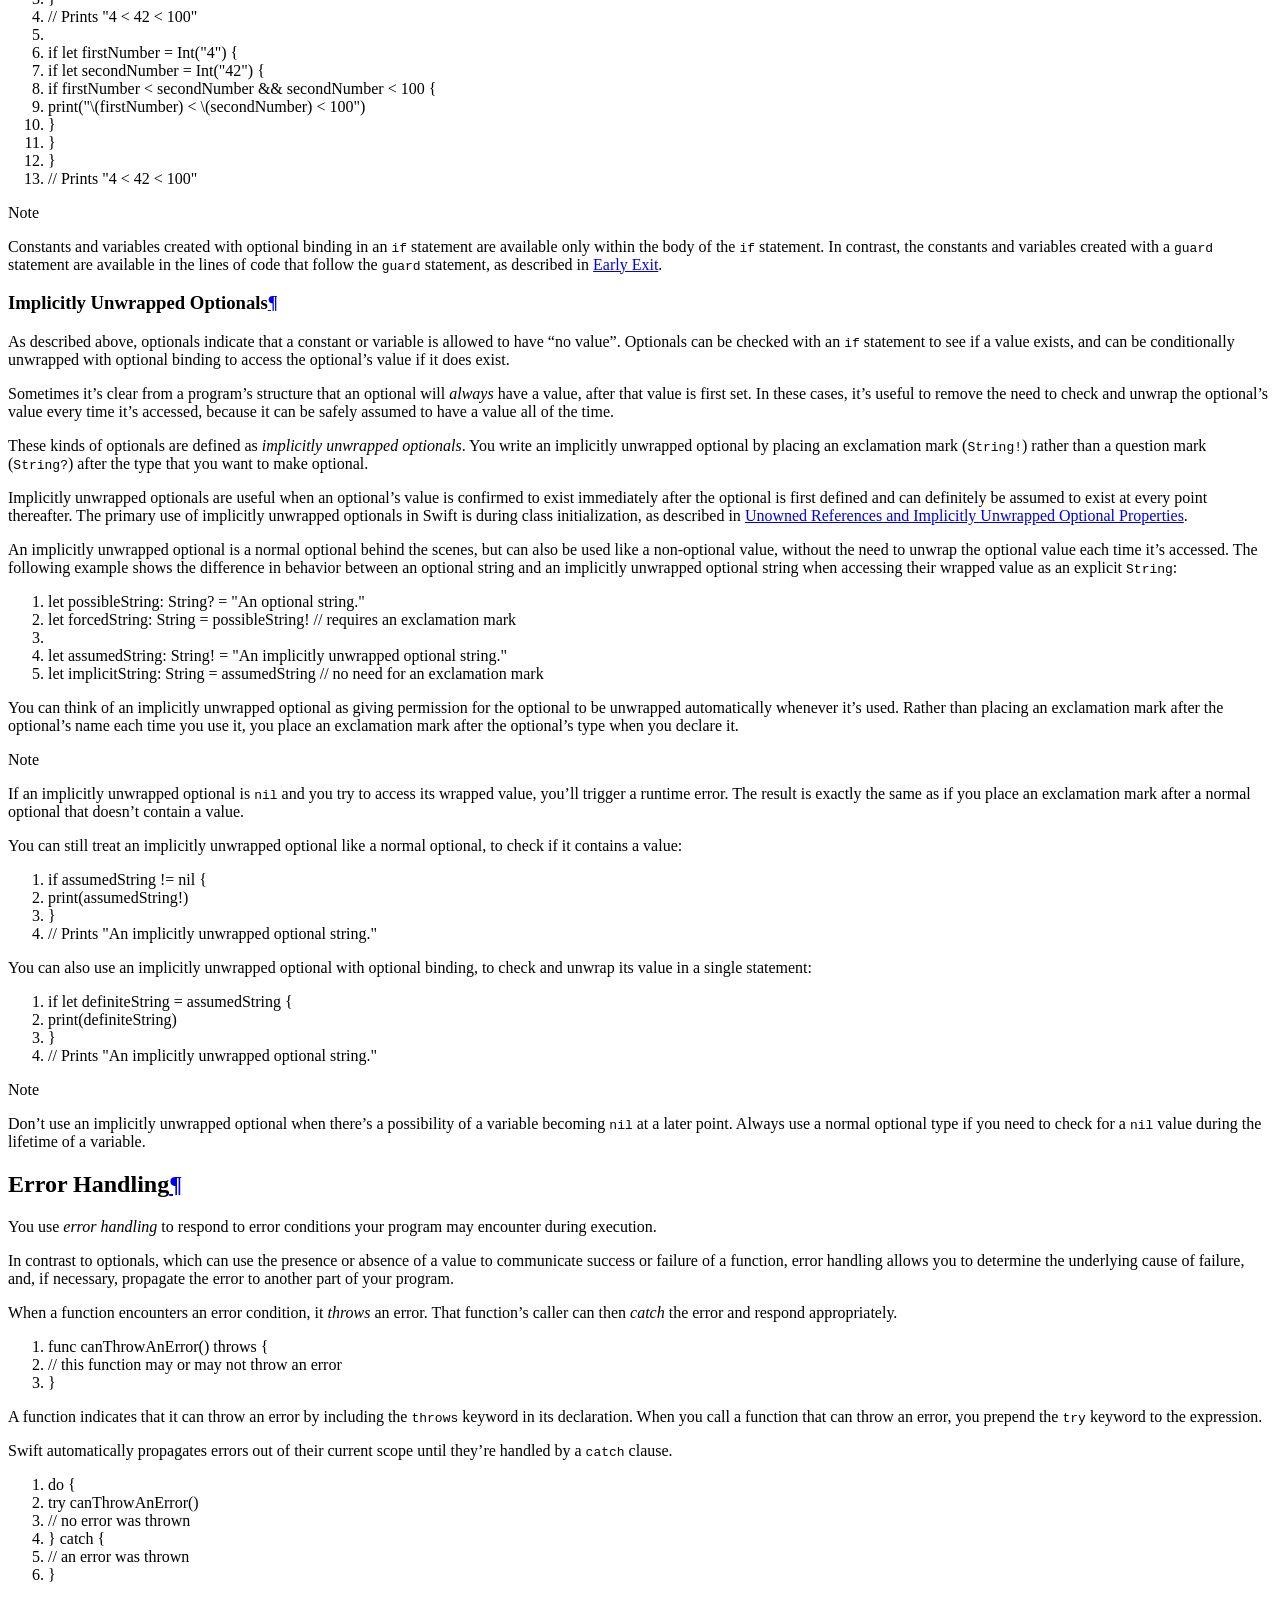
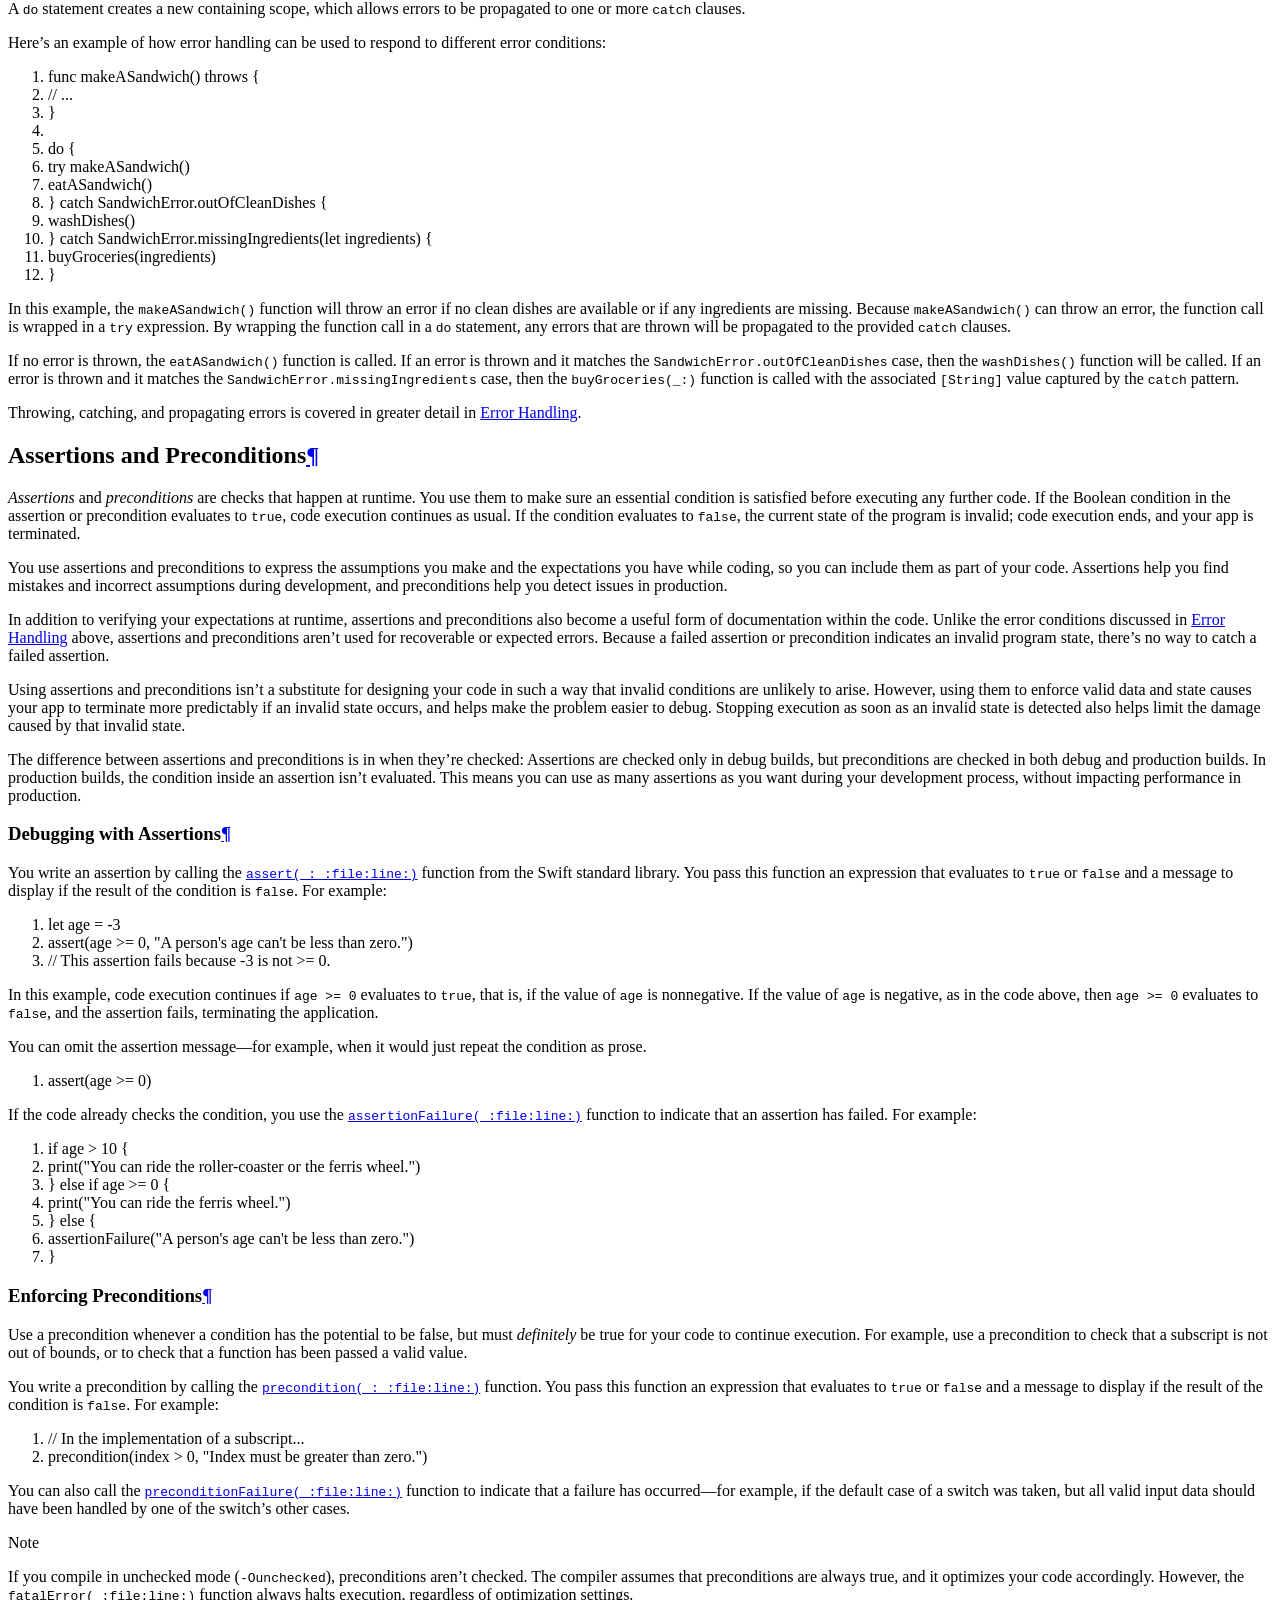
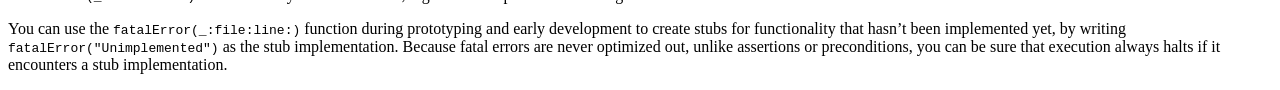
==== commit 0ebe9c0f: "Translate 1 line" ====
--- a/index.html
+++ b/index.html
@@ -126,7 +126,7 @@
 <p>Swift 는 <em>type-safe</em> 언어입니다. 이것은 코드가 명확하게 동작하는데 도움을 줍니다. 만약 당신의 코드가 <code class="docutils literal notranslate"><span class="pre">String</span></code> 타입을 요구한다면, 실수로 <code class="docutils literal notranslate"><span class="pre">Int</span></code> 형 타입이 전달되지 못합니다. 마찬가지로 타입 안정성은 옵셔널 <code class="docutils literal notranslate"><span class="pre">String</span></code> 값이 <code class="docutils literal notranslate"><span class="pre">String</span></code> 타입이 요구될 때 사용되지 못하도록 막습니다. 타입 안정성은 개발 과정에서 가능한 한 빨리 오류를 찾고 수정하는데 도움을 줄 수 있습니다.</p>
 <div class="section" id="ID310">
 <h2>Constants and Variables<a class="headerlink" href="#ID310" title="Permalink to this headline">¶</a></h2>
-<p>Constants and variables associate a name (such as <code class="docutils literal notranslate"><span class="pre">maximumNumberOfLoginAttempts</span></code> or <code class="docutils literal notranslate"><span class="pre">welcomeMessage</span></code>) with a value of a particular type (such as the number <code class="docutils literal notranslate"><span class="pre">10</span></code> or the string <code class="docutils literal notranslate"><span class="pre">&quot;Hello&quot;</span></code>). The value of a <em>constant</em> can’t be changed once it’s set, whereas a <em>variable</em> can be set to a different value in the future.</p>
+<p>상수와 변수는 이름 (예 : <code class="docutils literal notranslate"><span class="pre">maximumNumberOfLoginAttempts</span></code> 또는 <code class="docutils literal notranslate"><span class="pre">welcomeMessage</span></code>) 을 특정 타입의 값 (예 : 숫자 <code class="docutils literal notranslate"><span class="pre">10</span></code> 또는 문자열 <code class="docutils literal notranslate"><span class="pre">&quot;Hello&quot;</span></code>) 과 연관시킵니다. <em>constant</em> 상수의 값은 한번 설정되면 변경할 수 없지만 <em>variable</em> 변수는 나중에 다른 값으로 설정할 수 있습니다.</p>
 <div class="section" id="ID311">
 <h3>Declaring Constants and Variables<a class="headerlink" href="#ID311" title="Permalink to this headline">¶</a></h3>
 <p>Constants and variables must be declared before they’re used. You declare constants with the <code class="docutils literal notranslate"><span class="pre">let</span></code> keyword and variables with the <code class="docutils literal notranslate"><span class="pre">var</span></code> keyword. Here’s an example of how constants and variables can be used to track the number of login attempts a user has made:</p>
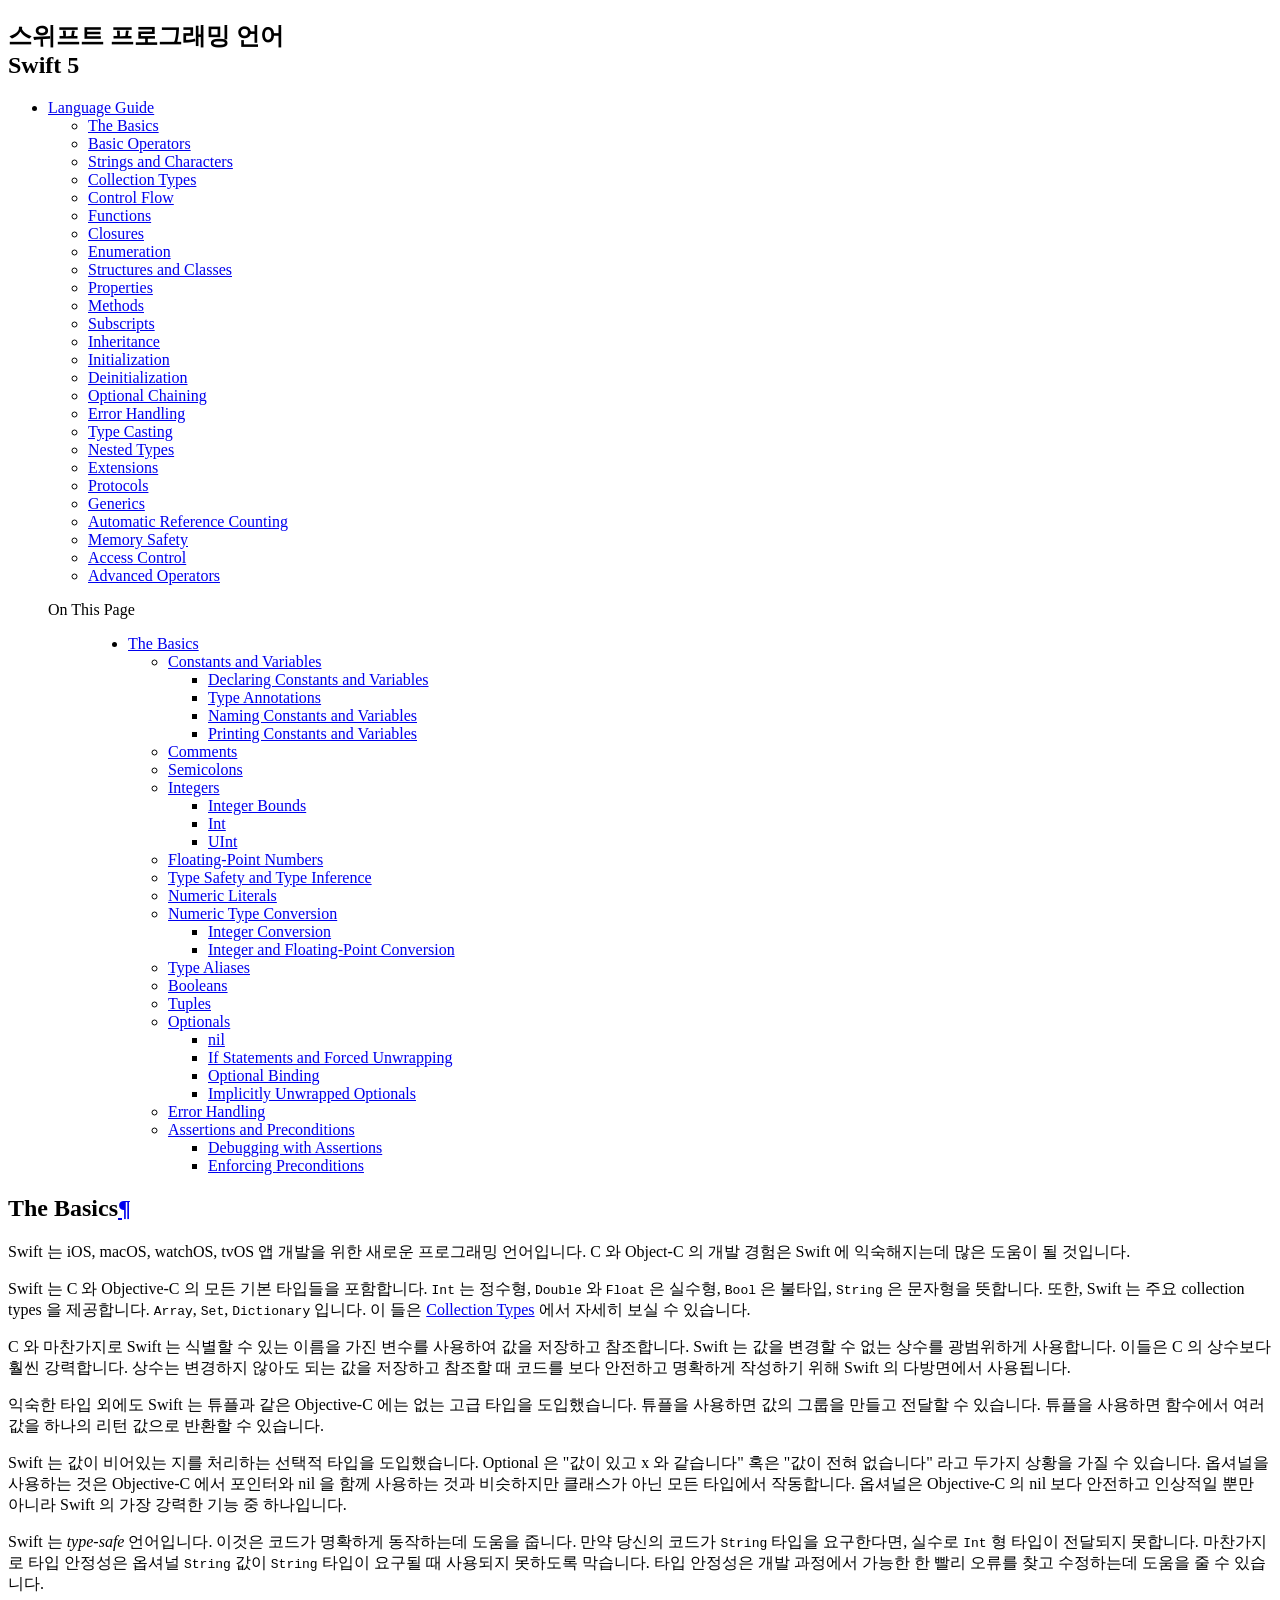
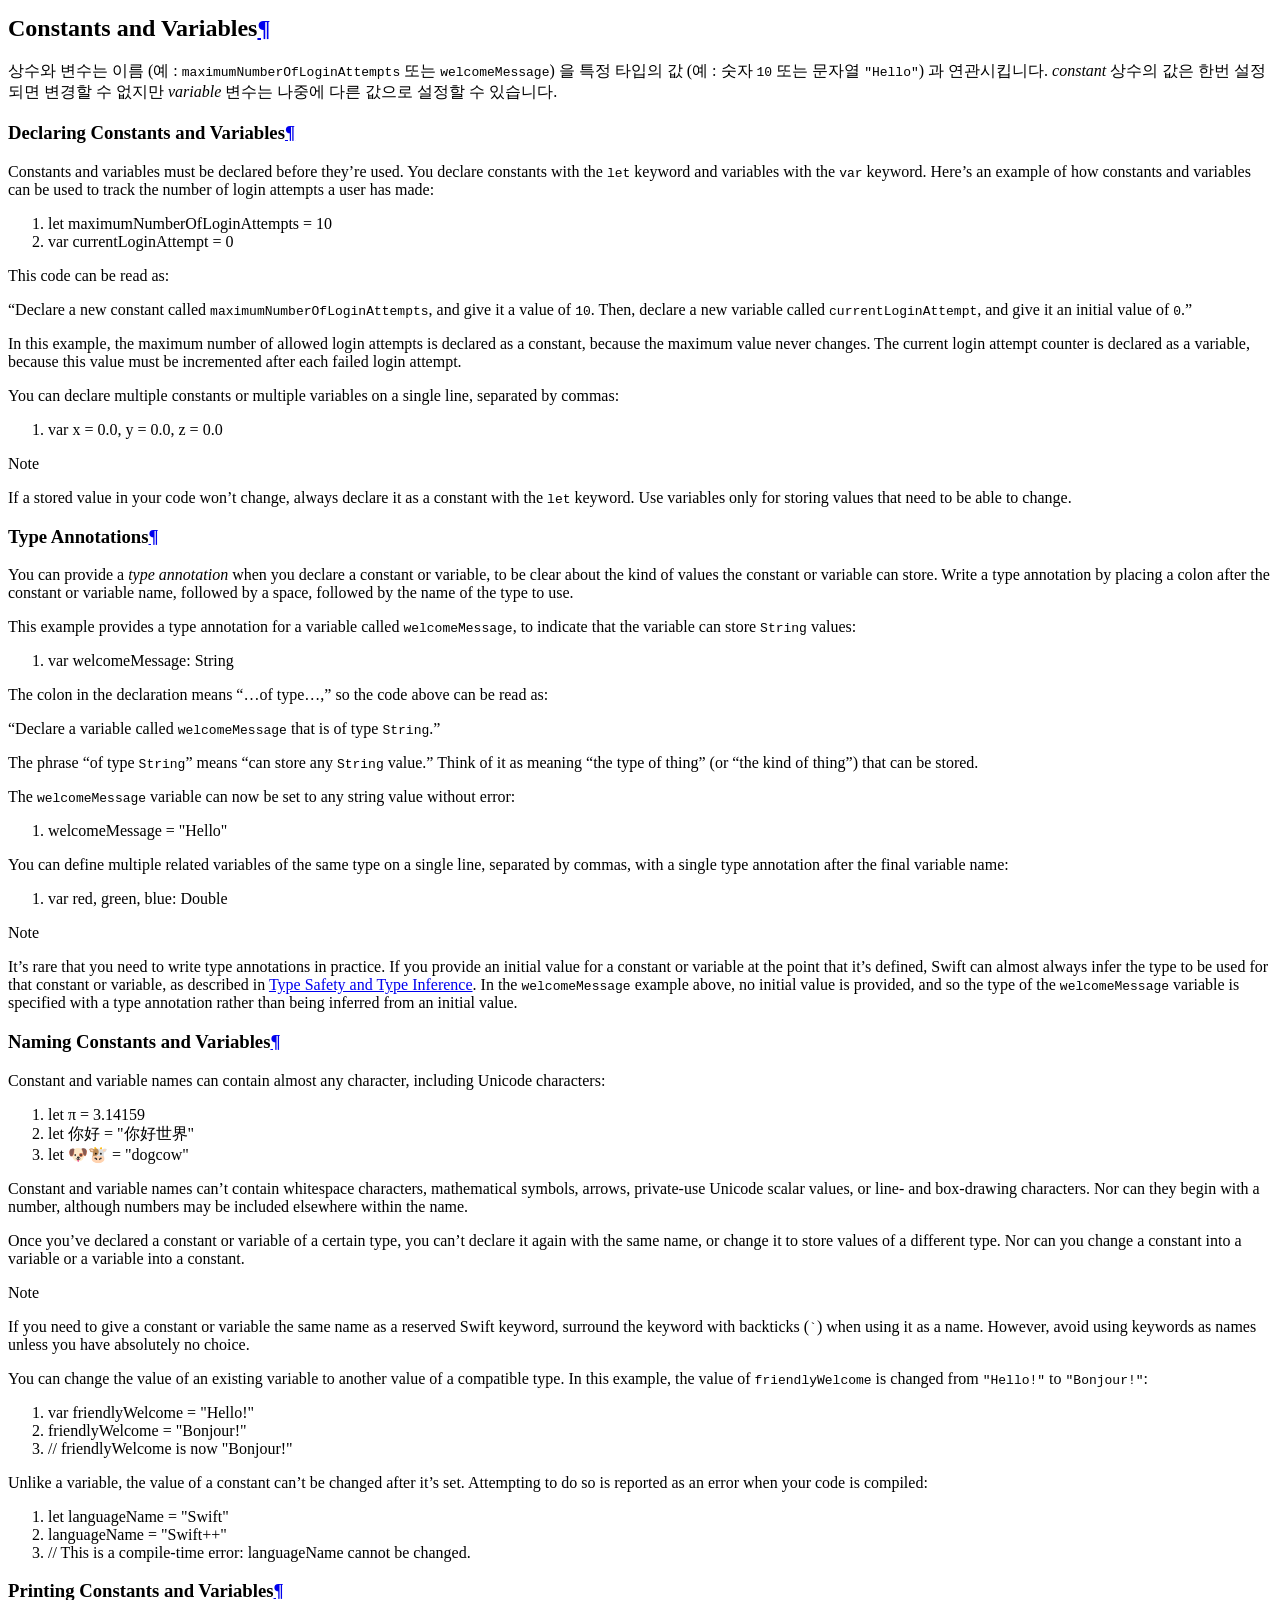
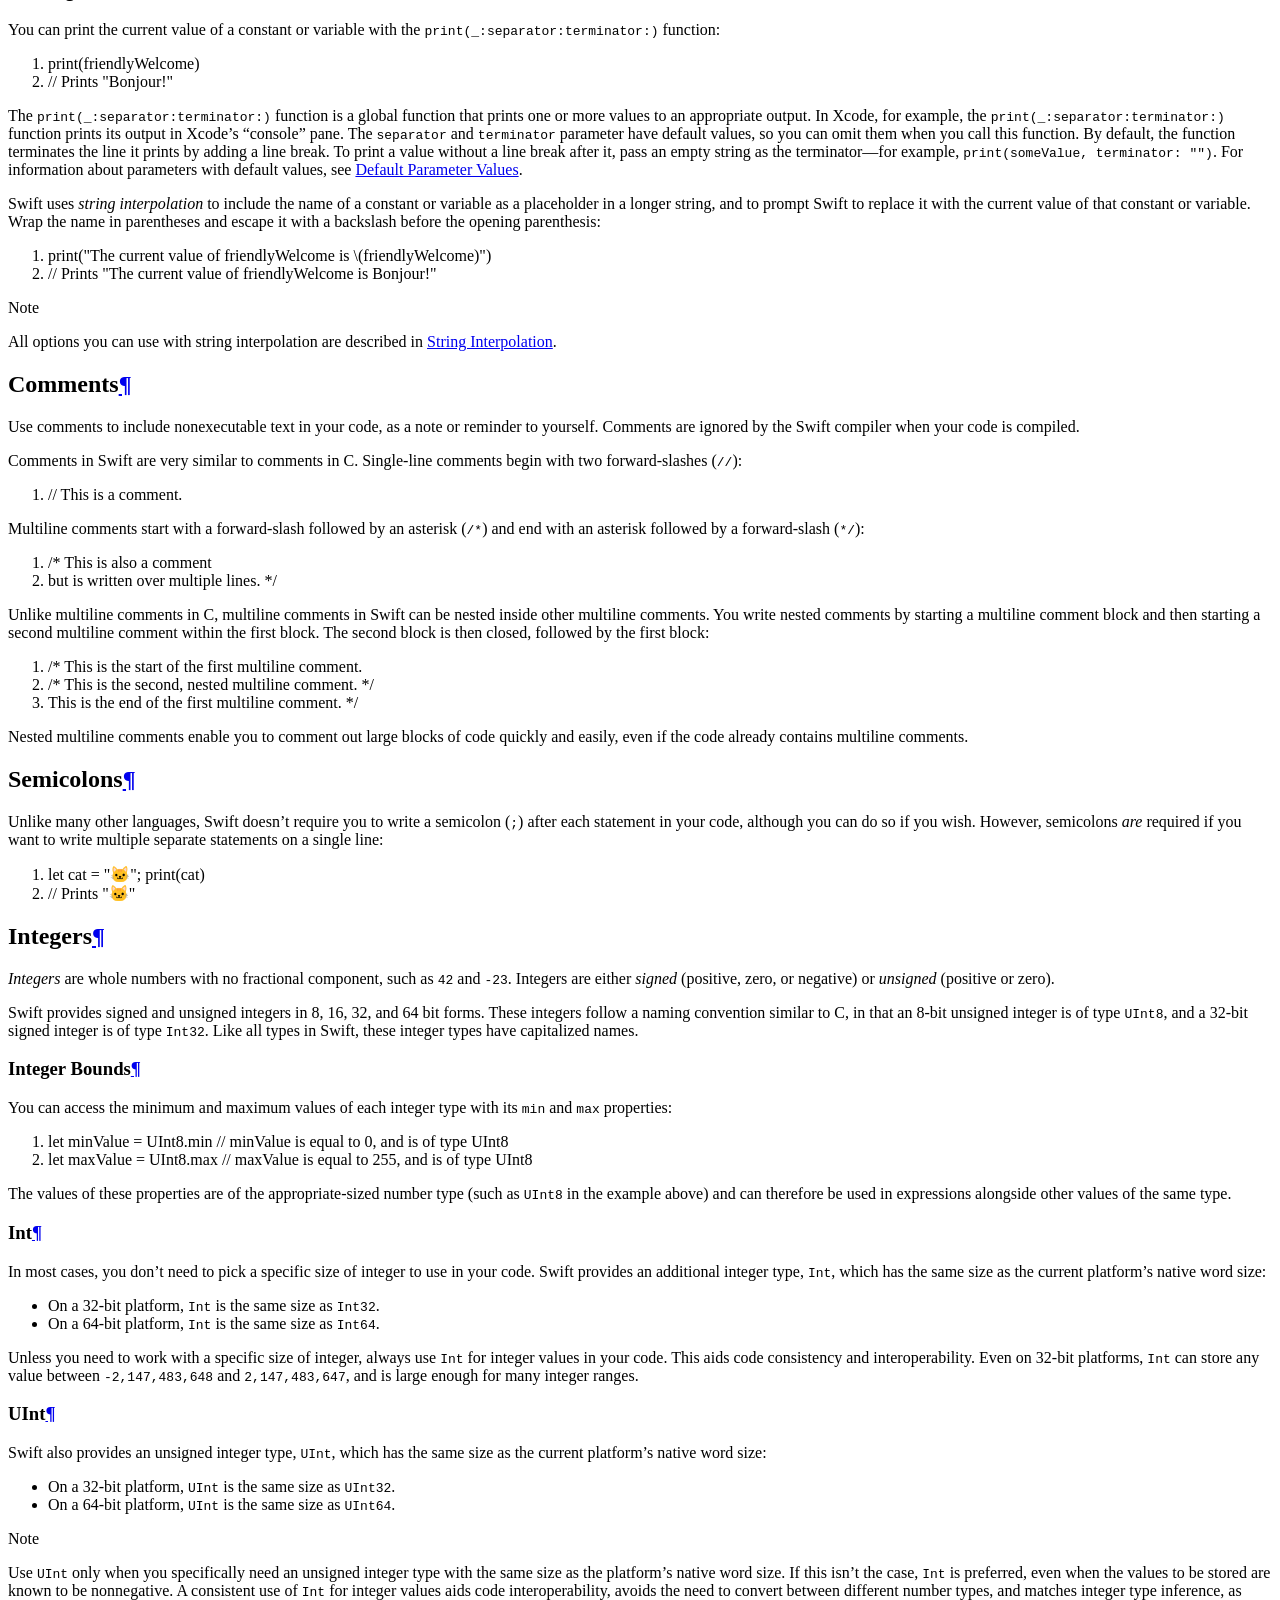
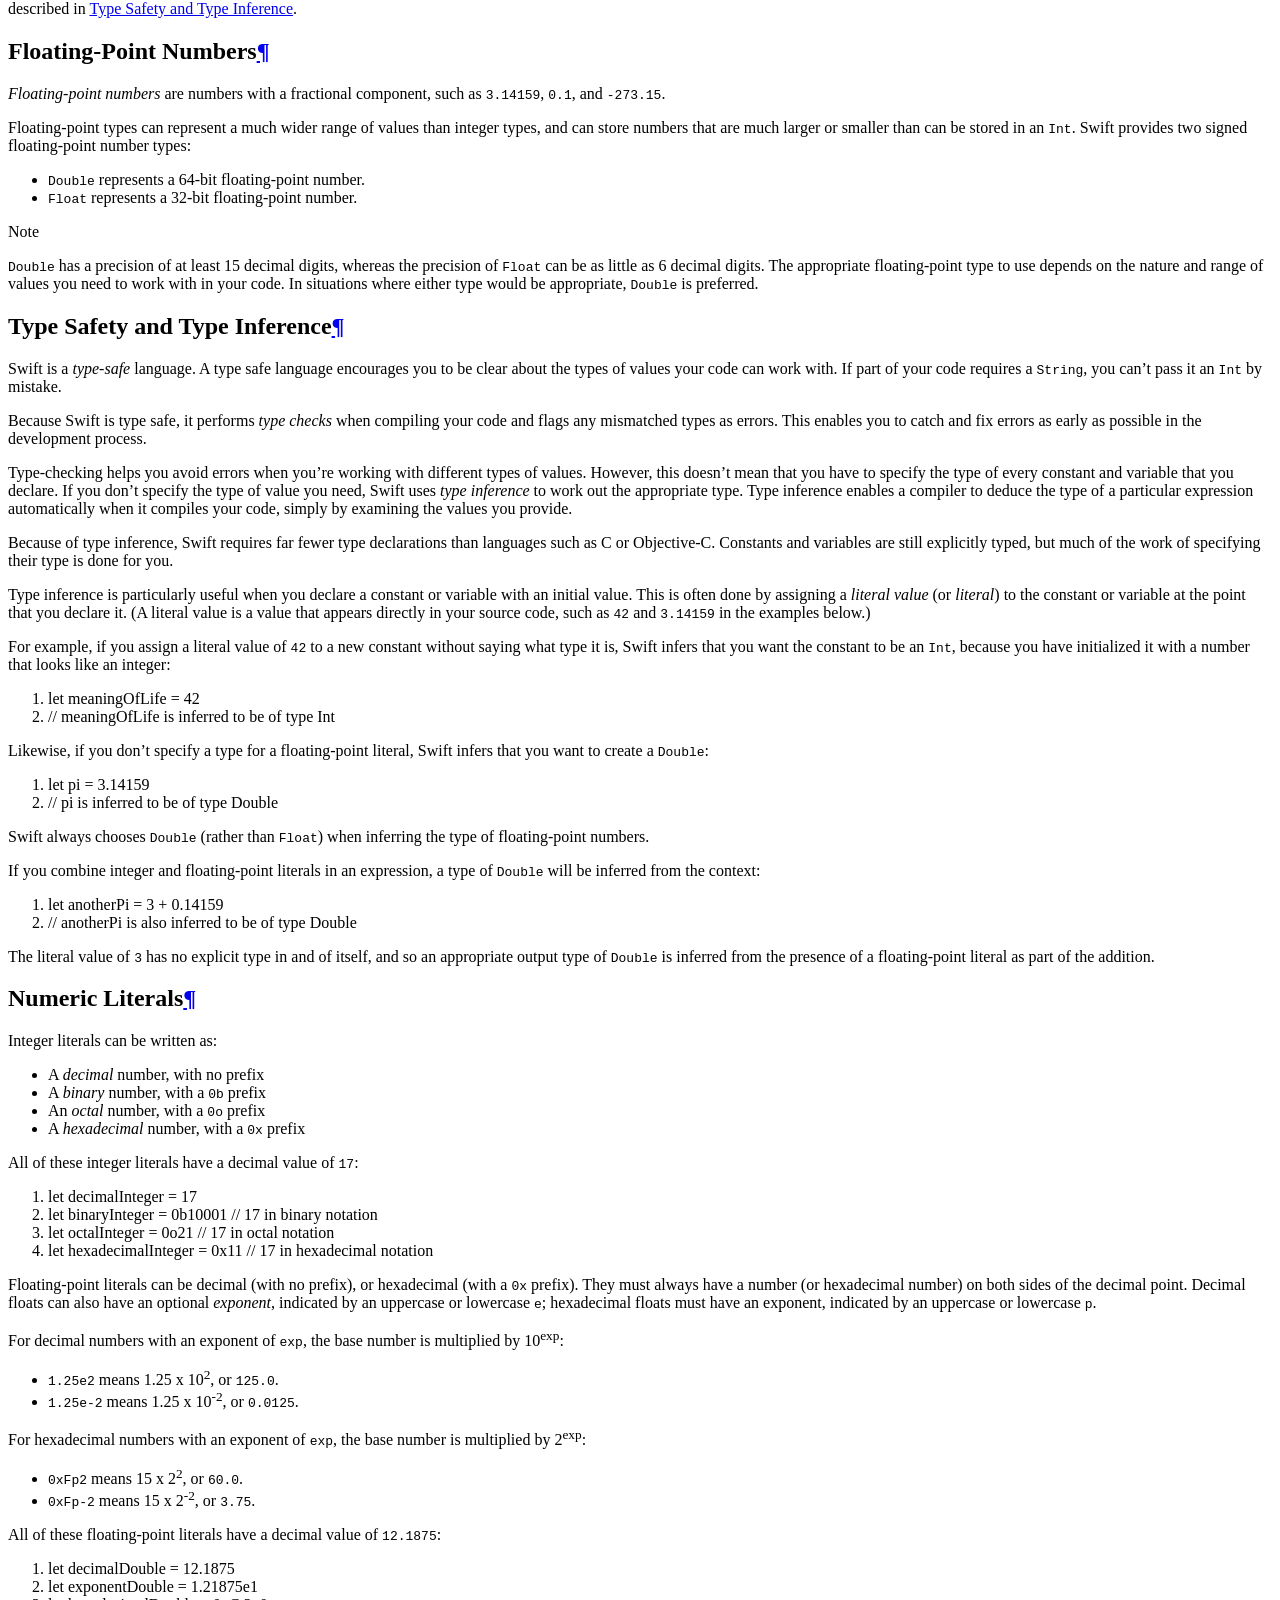
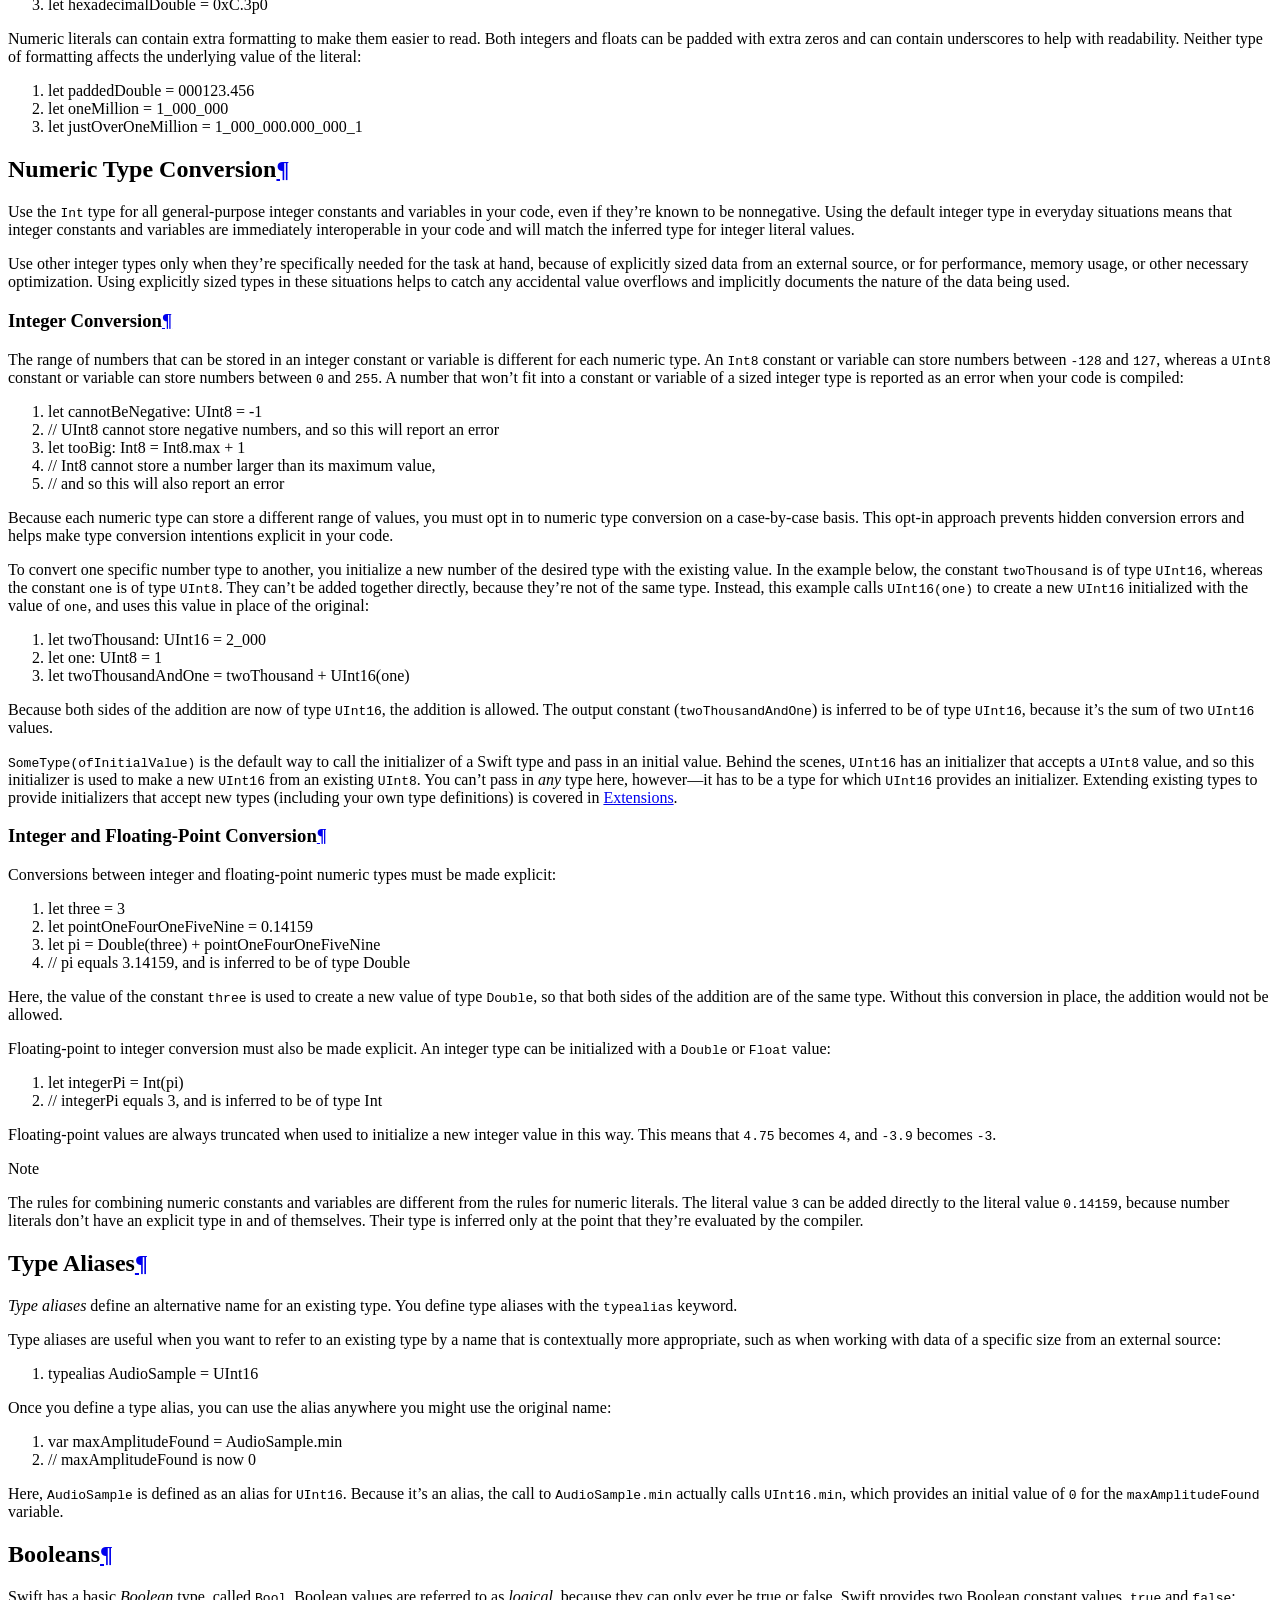
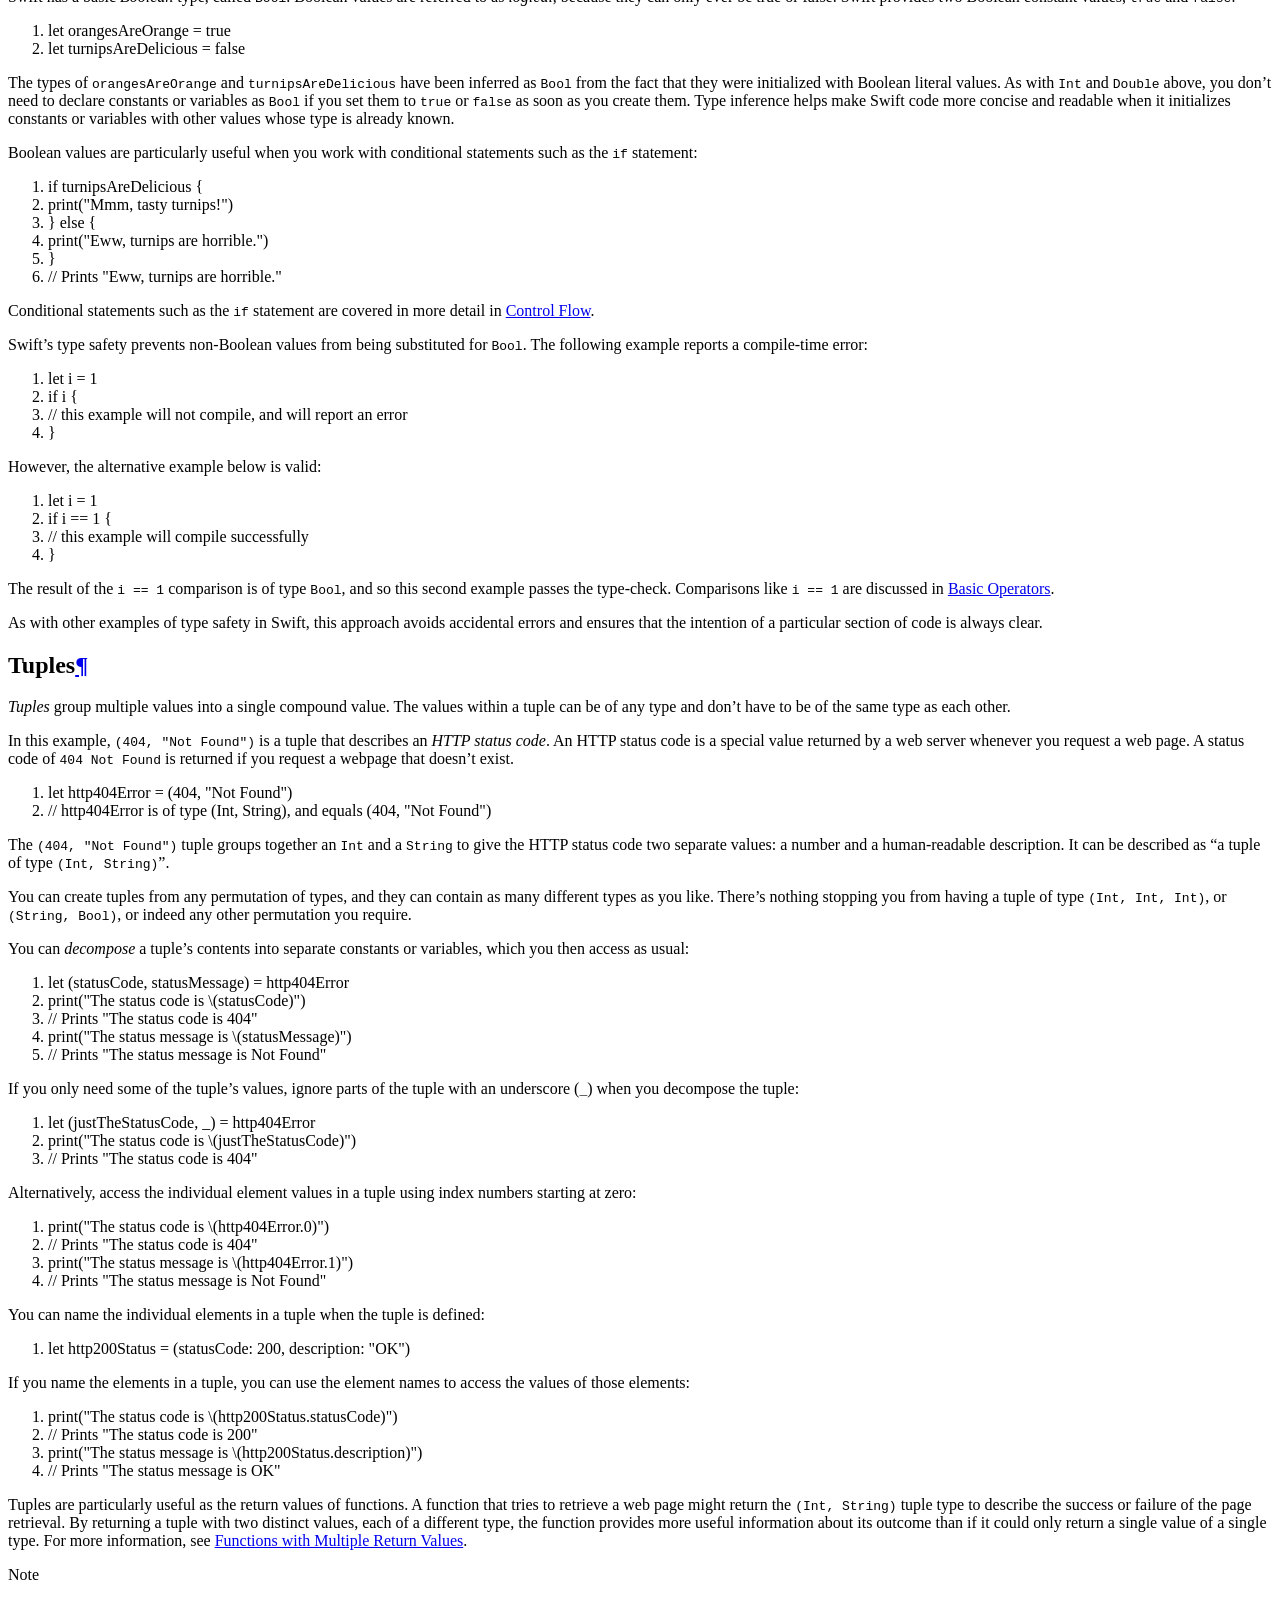
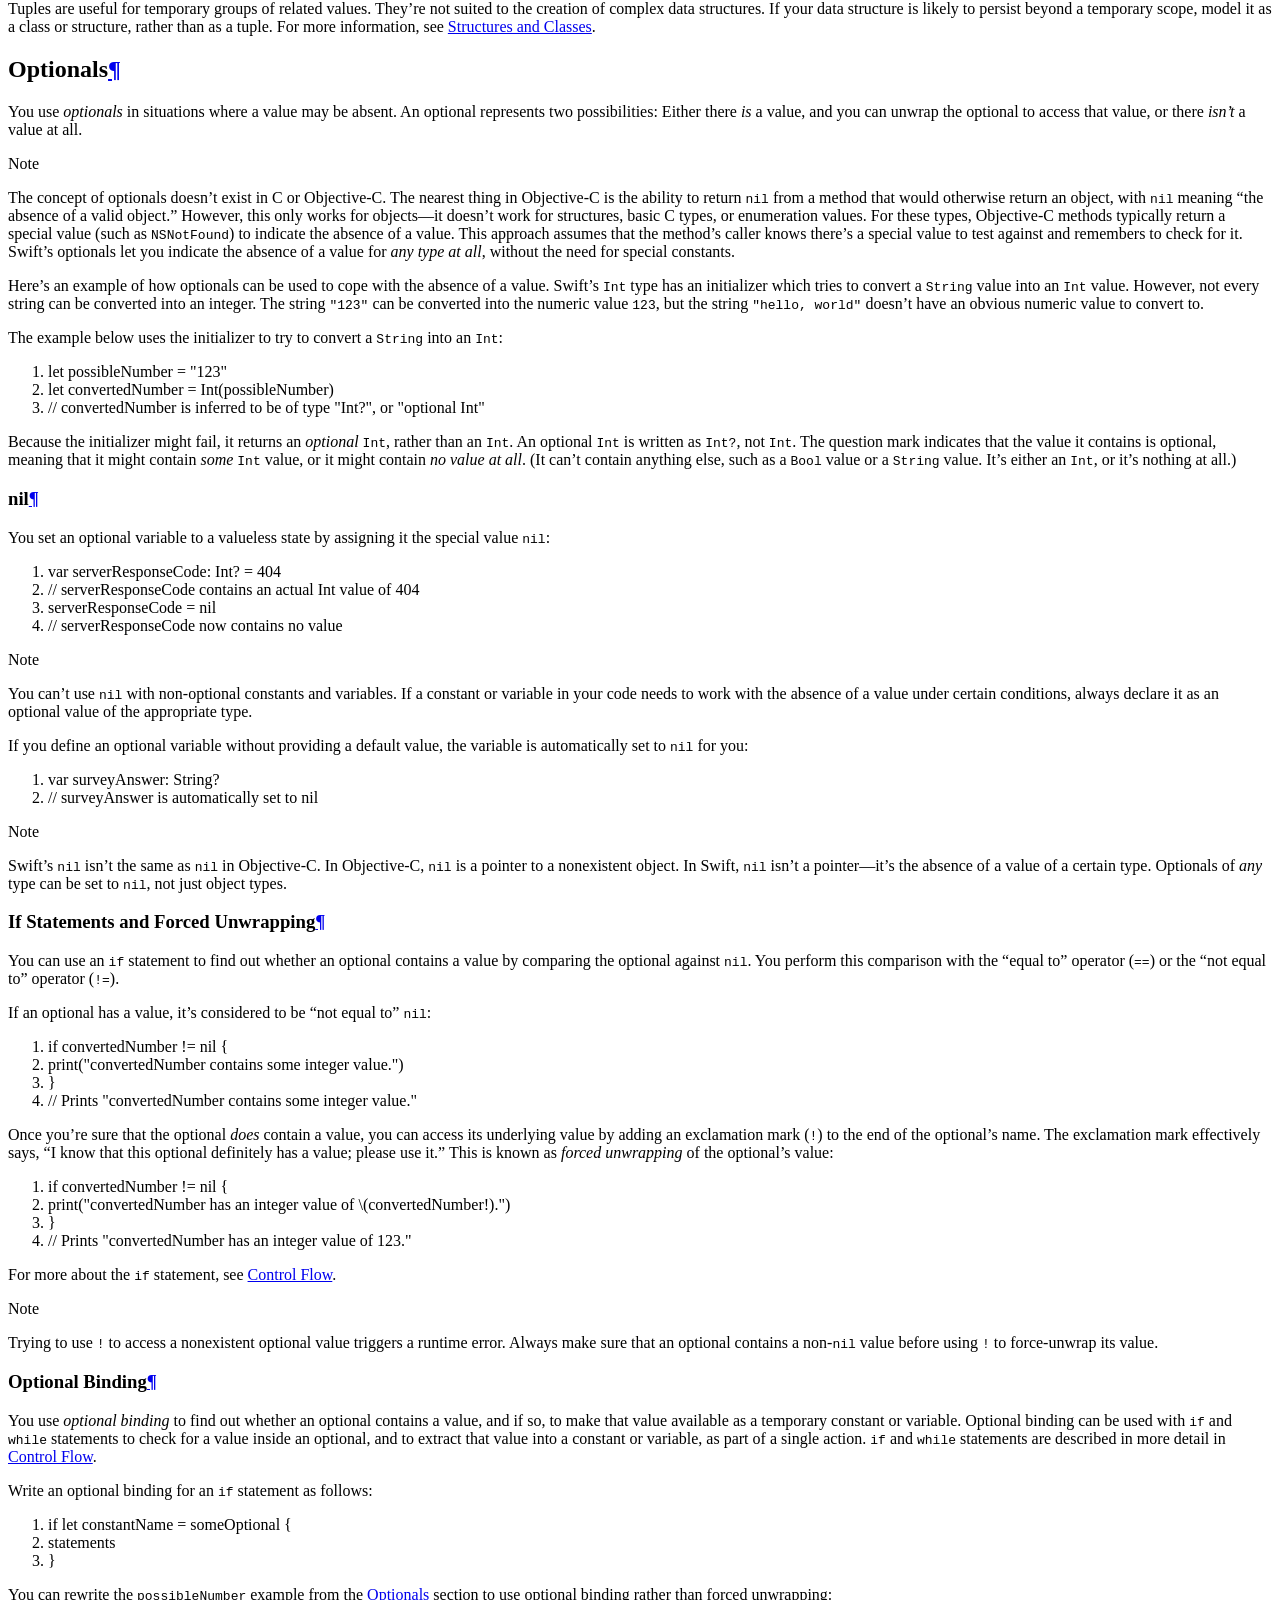
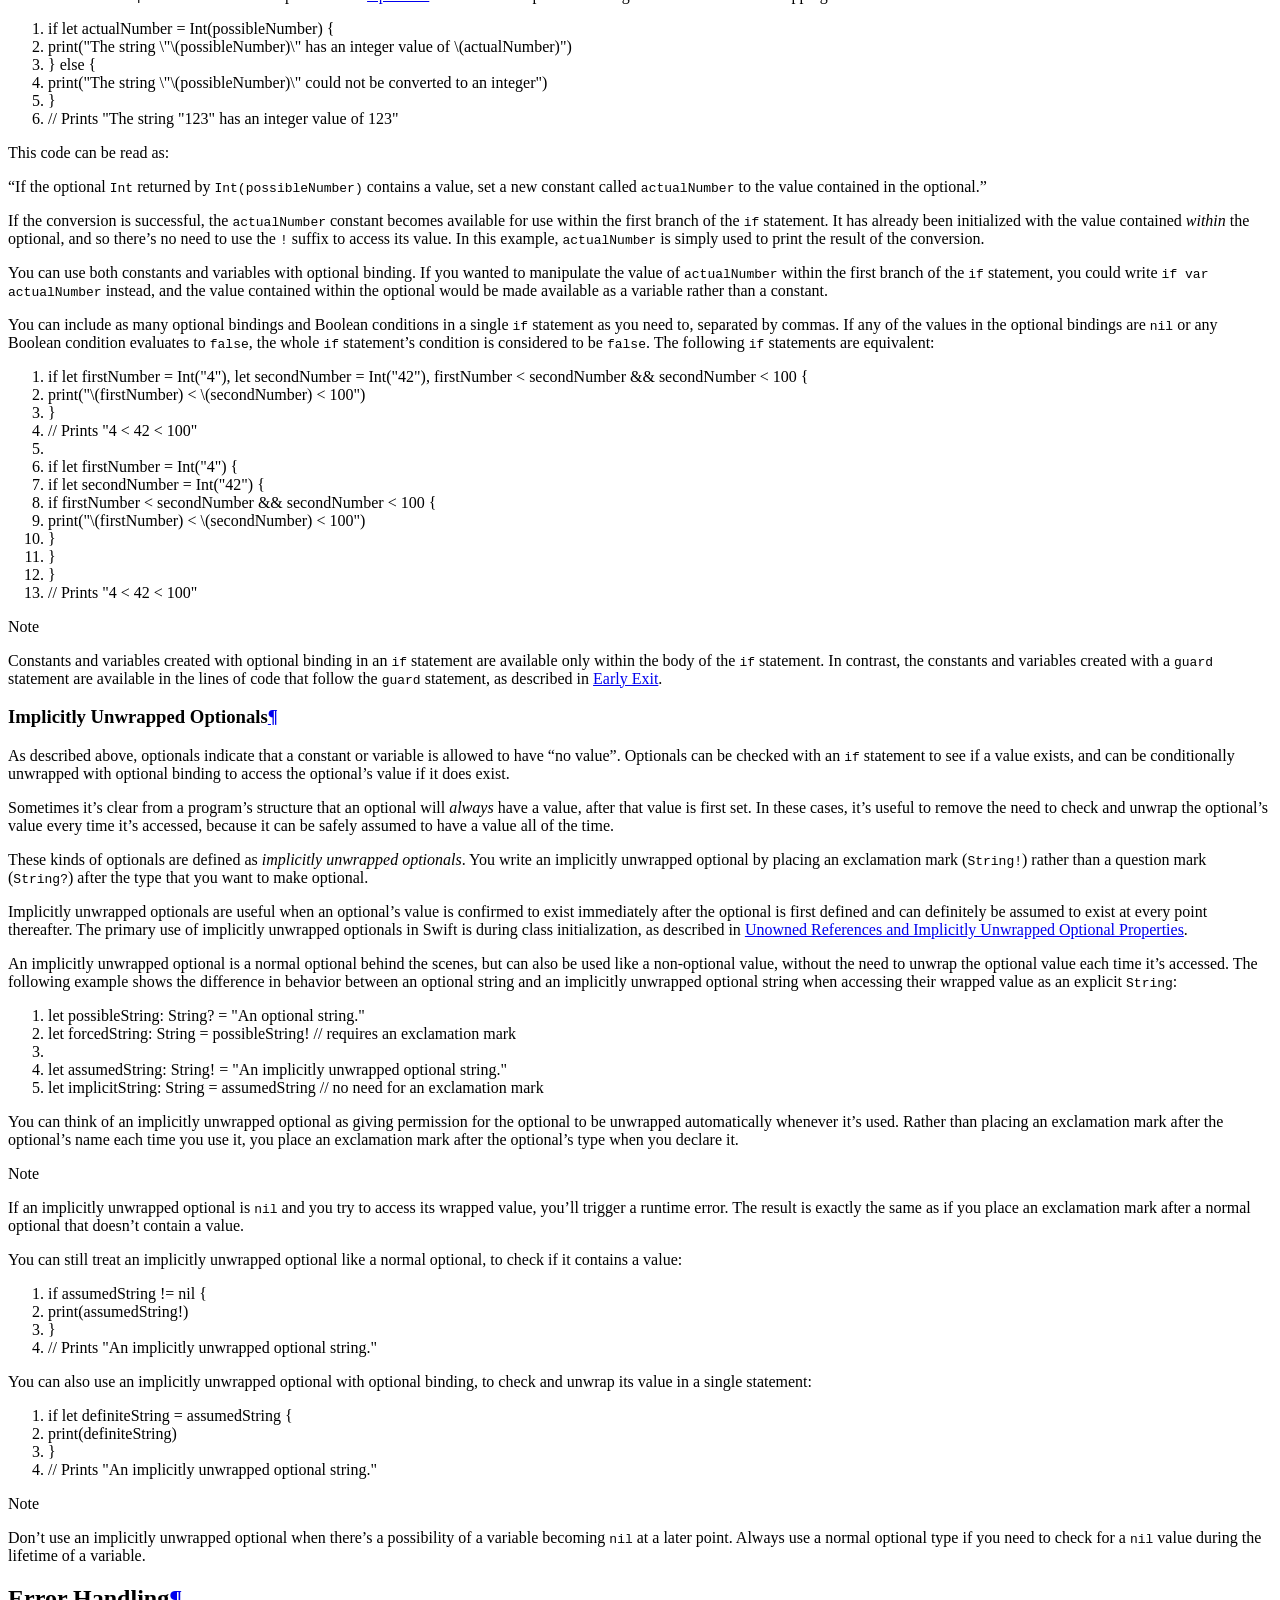
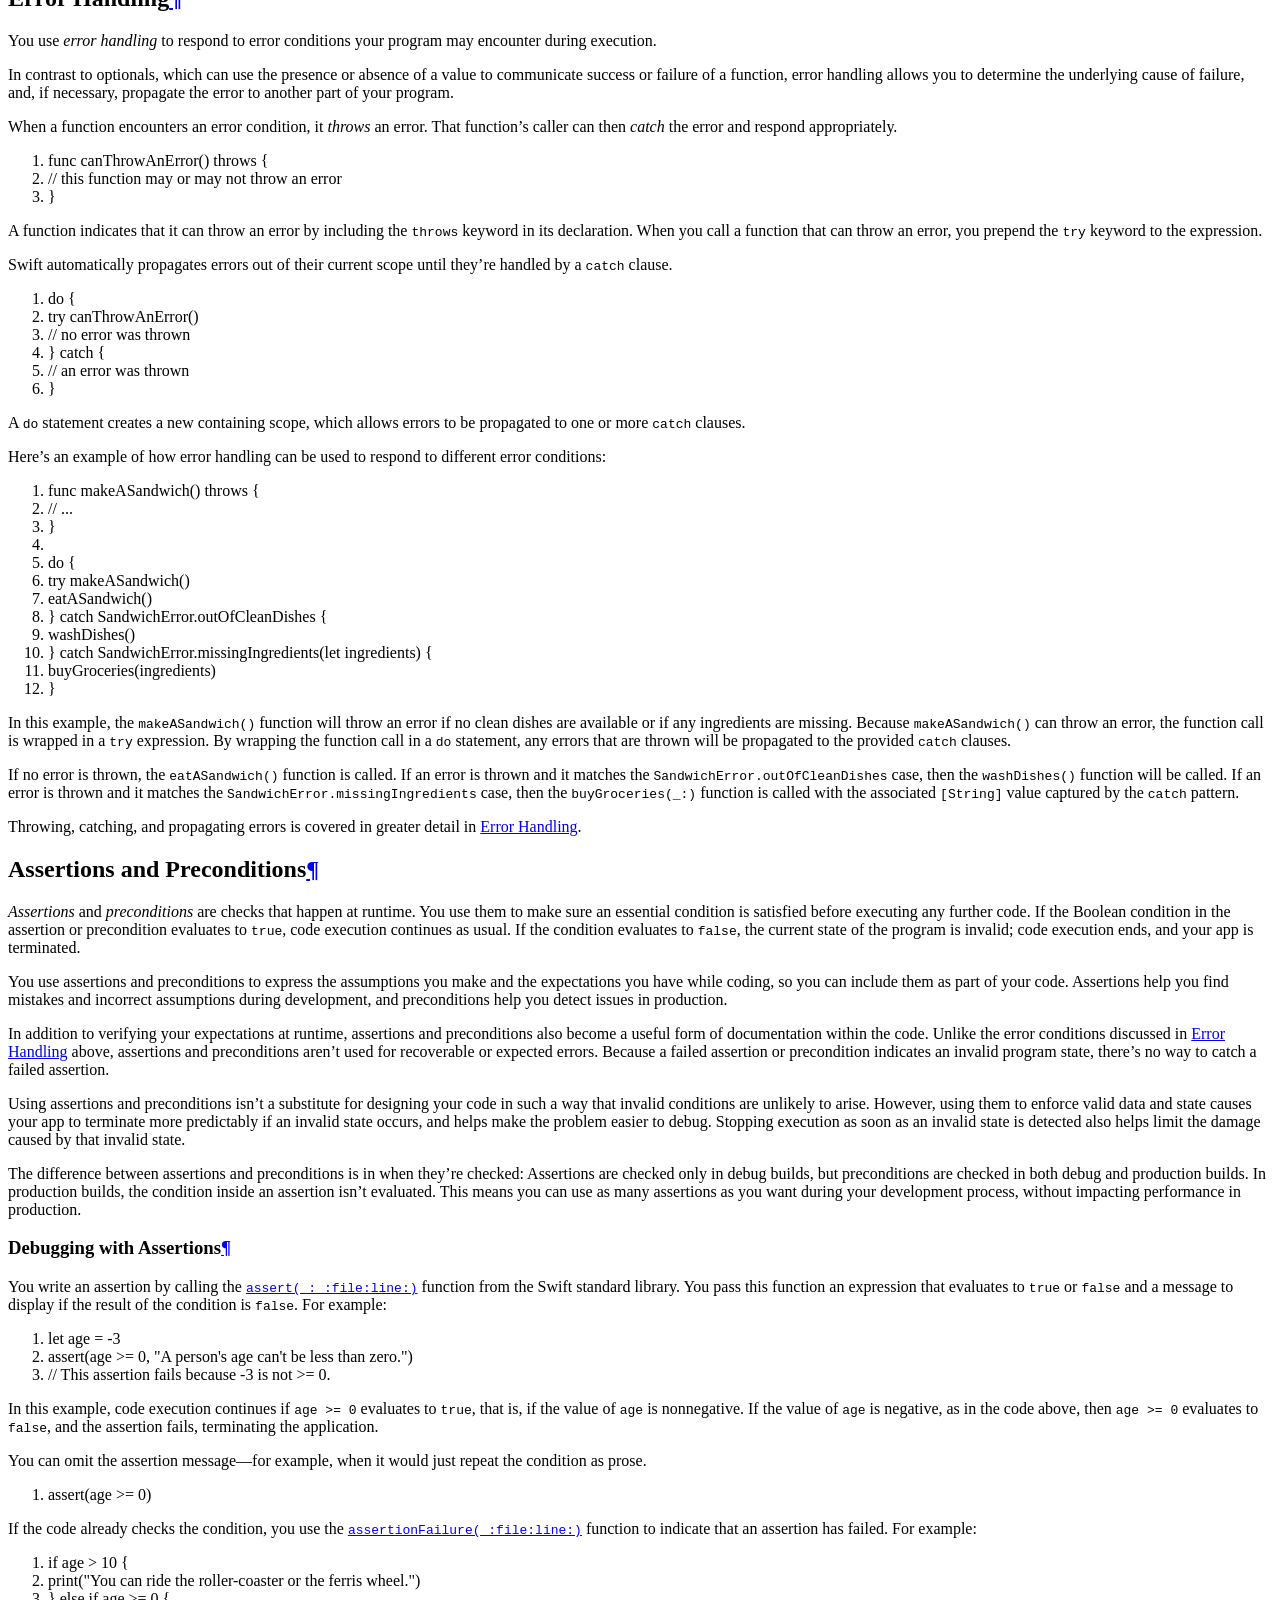
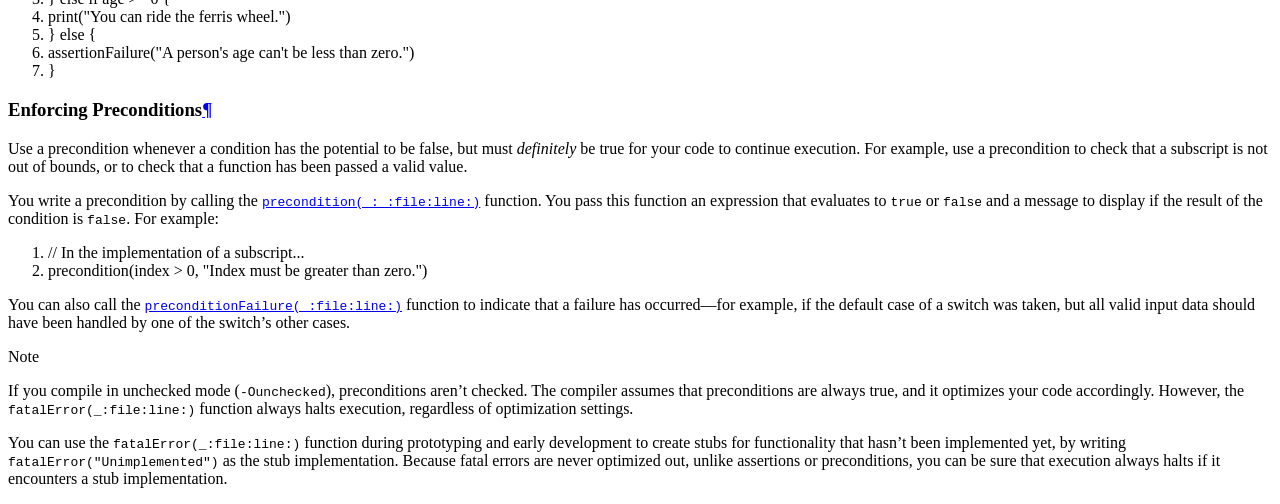
==== commit 1e62b6c1: "Change path" ====
--- a/index.html
+++ b/index.html
@@ -20,11 +20,11 @@
     <h2>스위프트 프로그래밍 언어<div>Swift 5</div></h2>
 
     <ul class="current">
-<li class="toctree-l1 current"><a class="reference internal" href="index.html">Language Guide</a><ul class="current">
+<li class="toctree-l1 current"><a class="reference internal" href="TheBasics.html">Language Guide</a><ul class="current">
 <li class="toctree-l2 current"><a class="current reference internal" href="#">The Basics</a></li>
 <li class="toctree-l2"><a class="reference internal" href="BasicOperators.html">Basic Operators</a></li>
 <li class="toctree-l2"><a class="reference internal" href="StringsAndCharacters.html">Strings and Characters</a></li>
-<!-- <li class="toctree-l2"><a class="reference internal" href="CollectionTypes.html">Collection Types</a></li>
+<li class="toctree-l2"><a class="reference internal" href="CollectionTypes.html">Collection Types</a></li>
 <li class="toctree-l2"><a class="reference internal" href="ControlFlow.html">Control Flow</a></li>
 <li class="toctree-l2"><a class="reference internal" href="Functions.html">Functions</a></li>
 <li class="toctree-l2"><a class="reference internal" href="Closures.html">Closures</a></li>
@@ -46,7 +46,7 @@
 <li class="toctree-l2"><a class="reference internal" href="AutomaticReferenceCounting.html">Automatic Reference Counting</a></li>
 <li class="toctree-l2"><a class="reference internal" href="MemorySafety.html">Memory Safety</a></li>
 <li class="toctree-l2"><a class="reference internal" href="AccessControl.html">Access Control</a></li>
-<li class="toctree-l2"><a class="reference internal" href="AdvancedOperators.html">Advanced Operators</a></li> -->
+<li class="toctree-l2"><a class="reference internal" href="AdvancedOperators.html">Advanced Operators</a></li>
 </ul>
 </li>
 </nav>
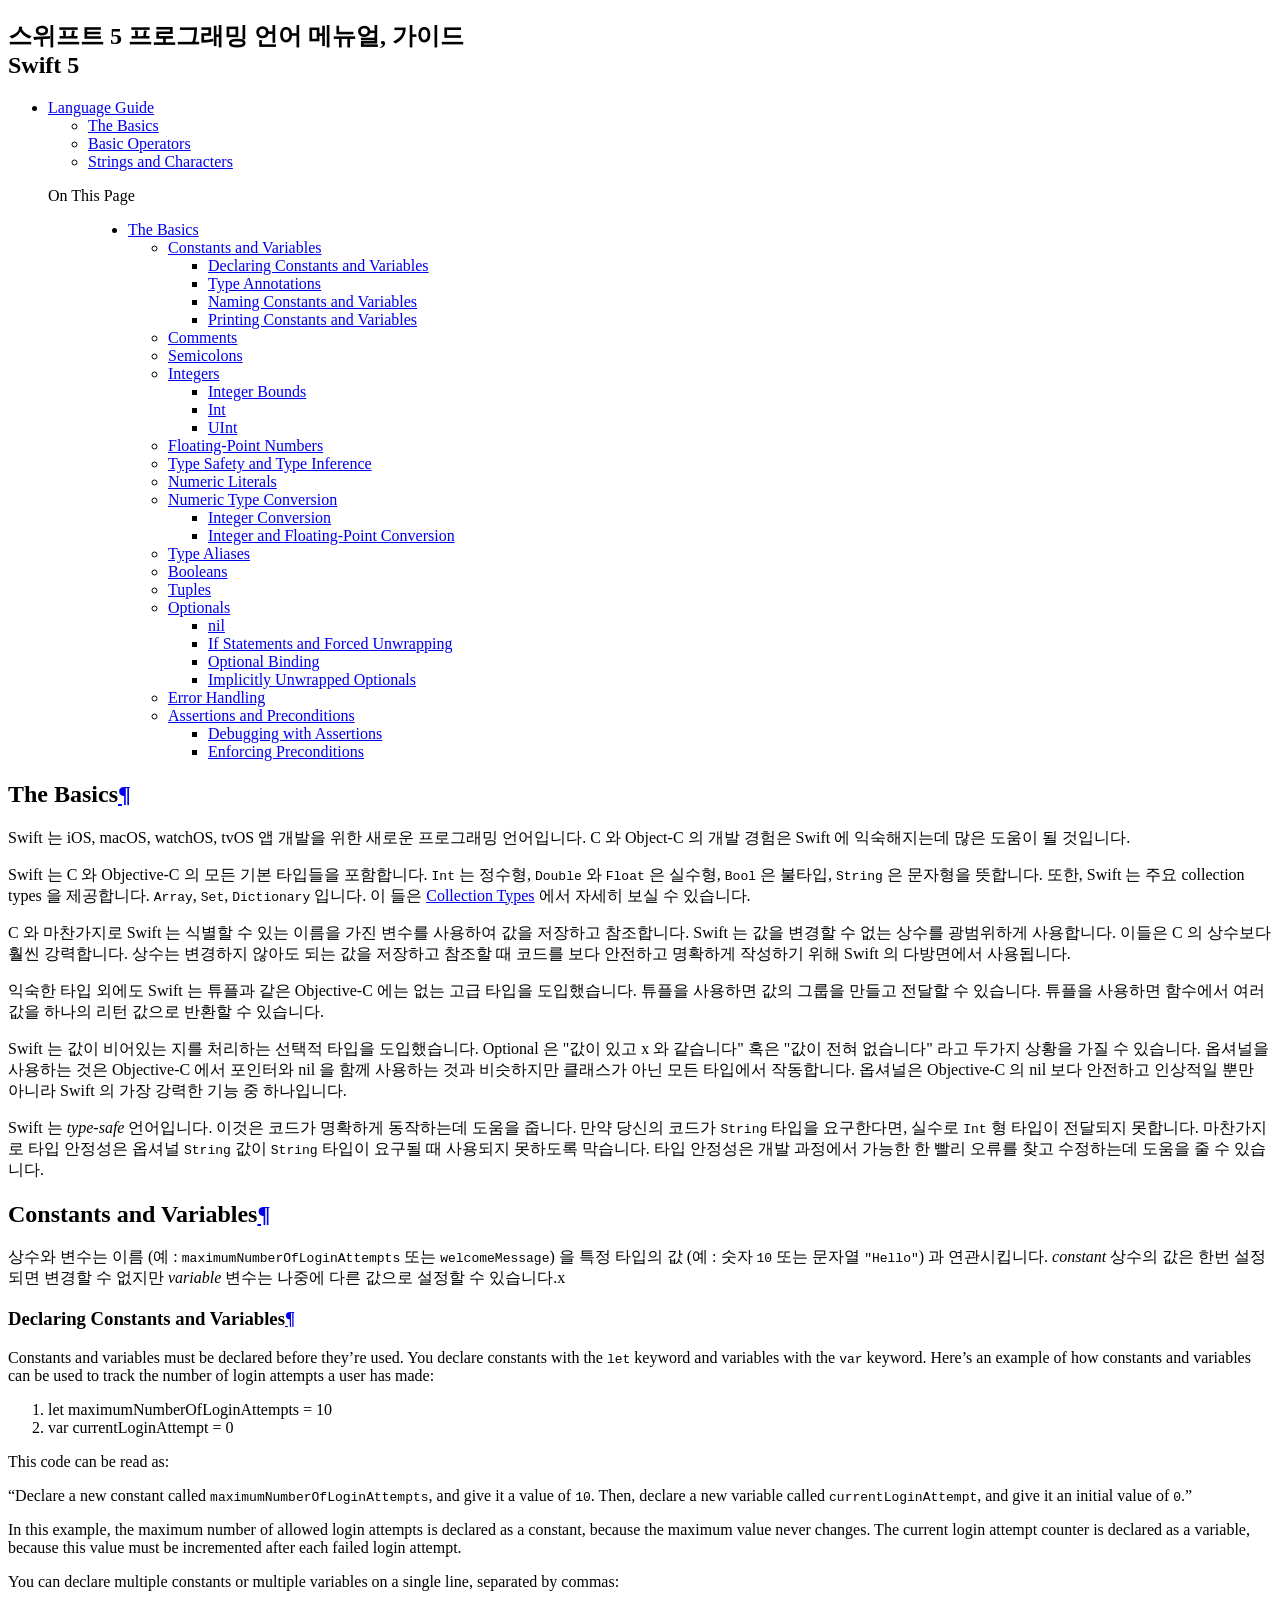
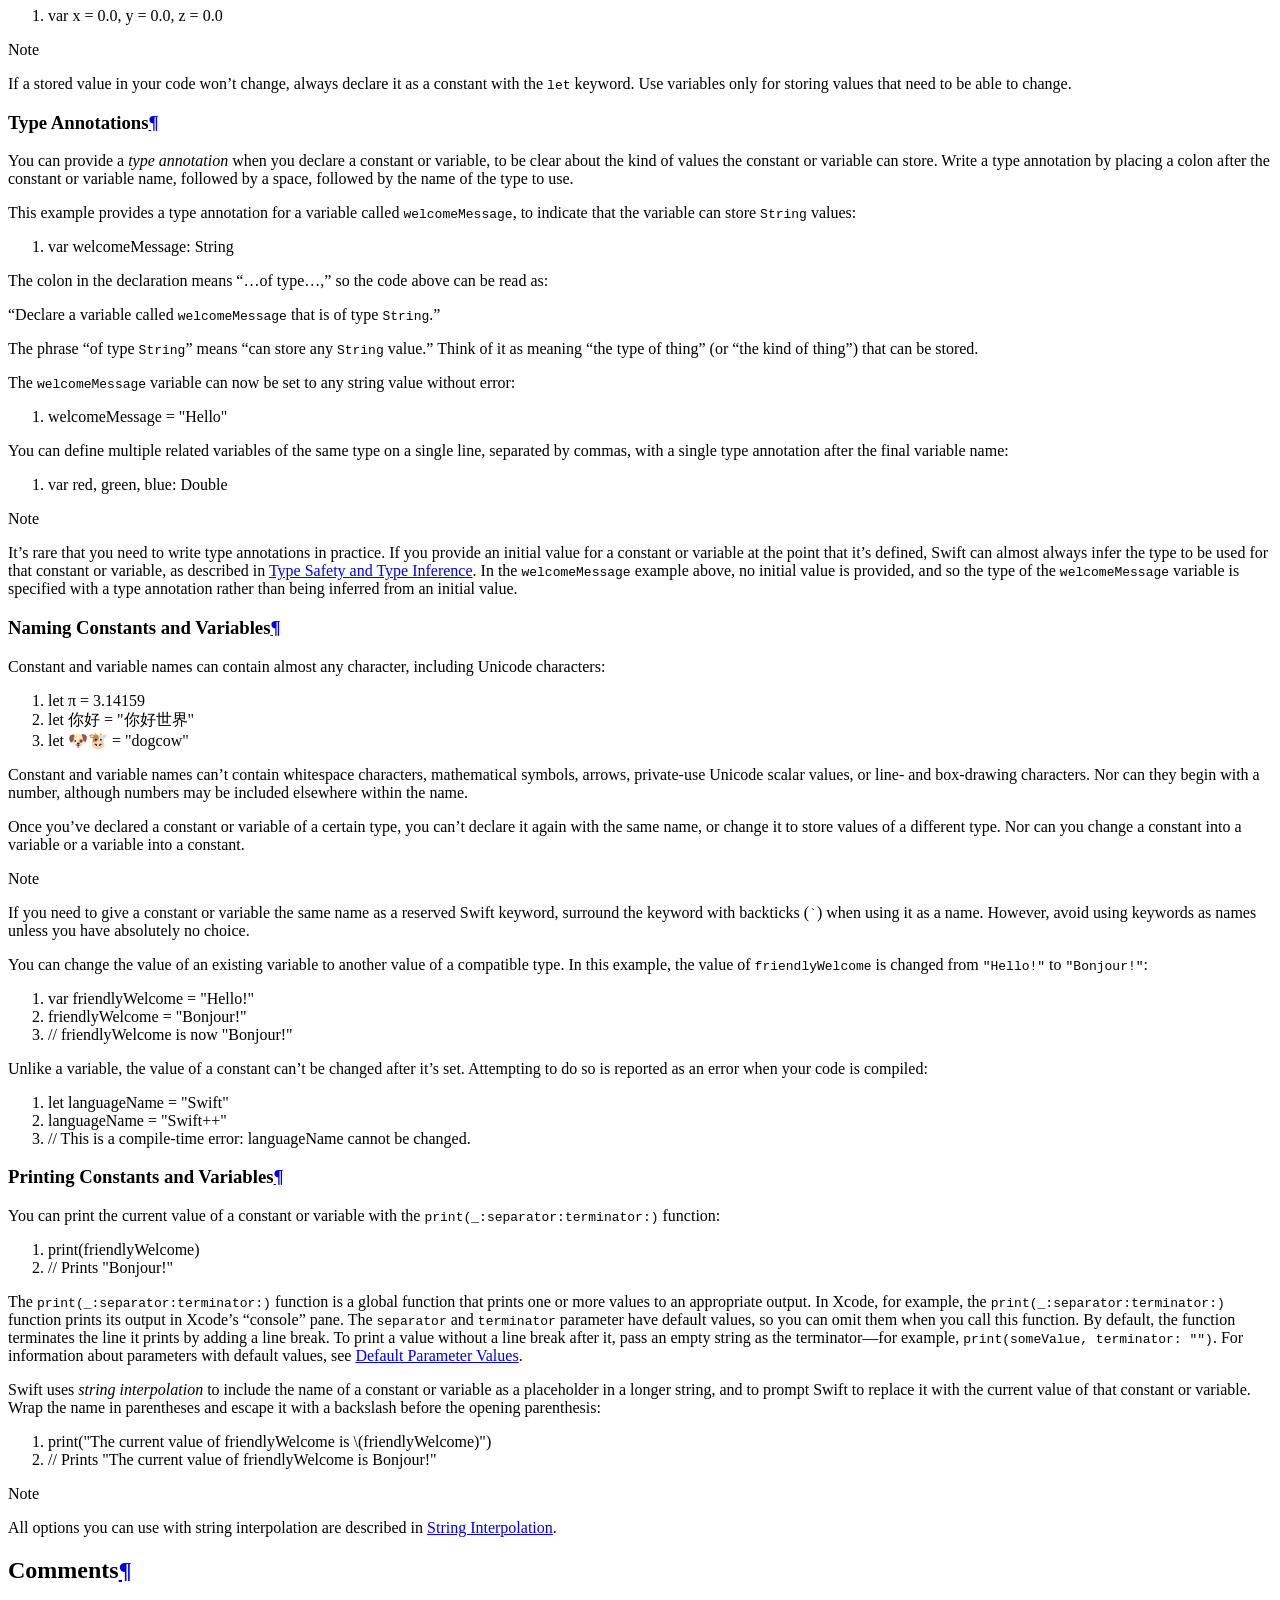
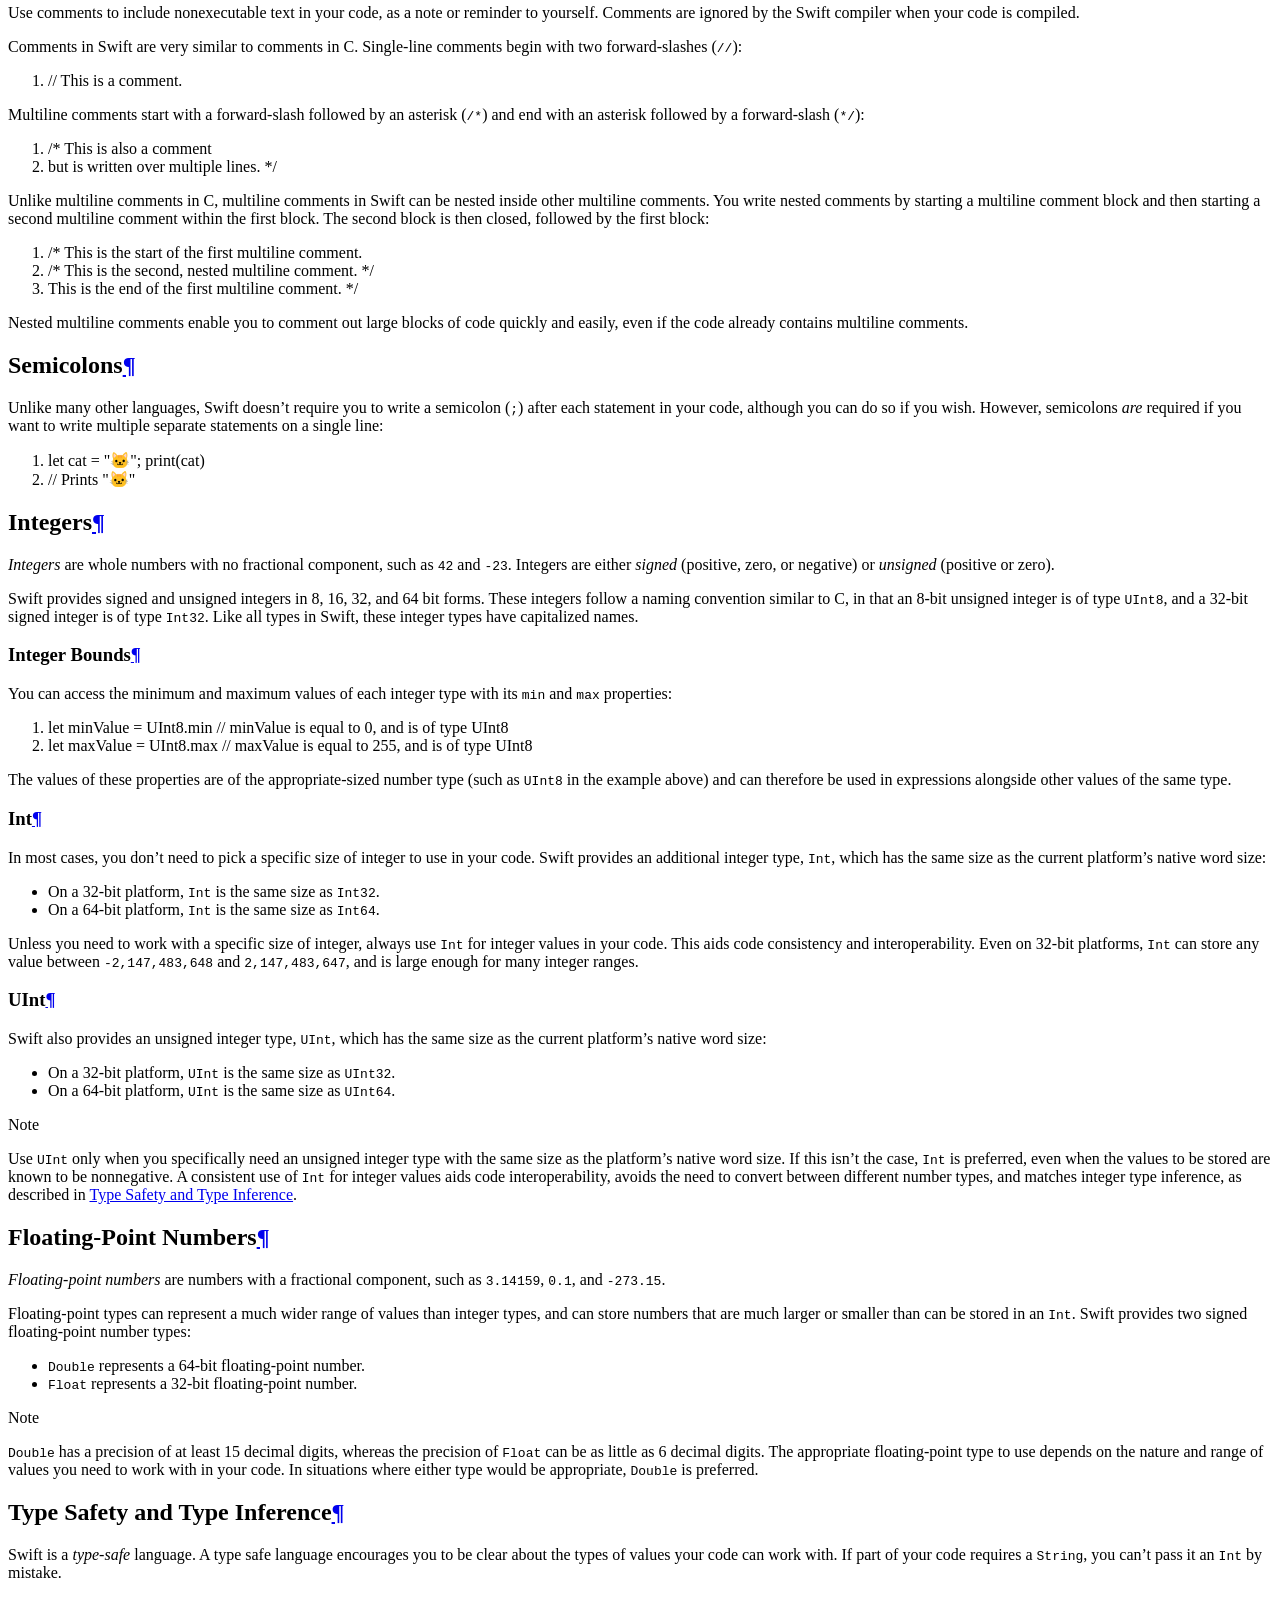
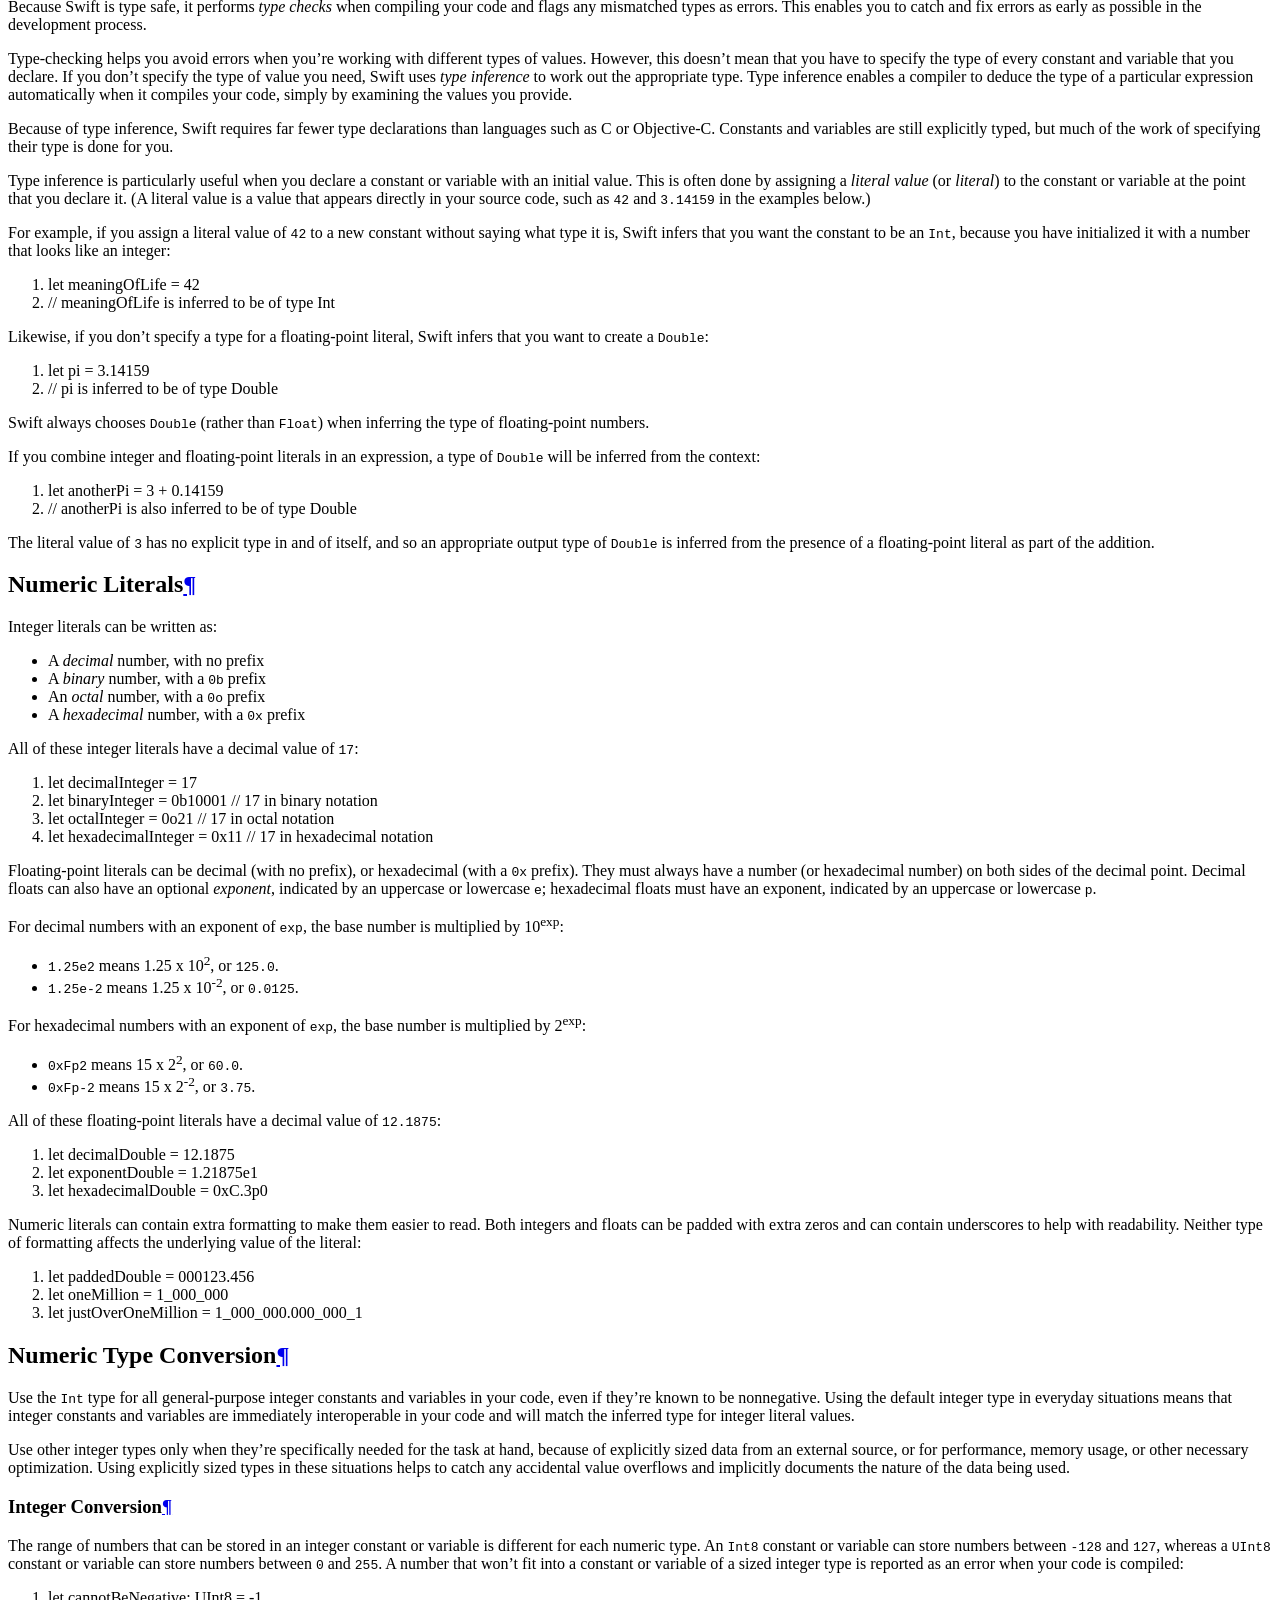
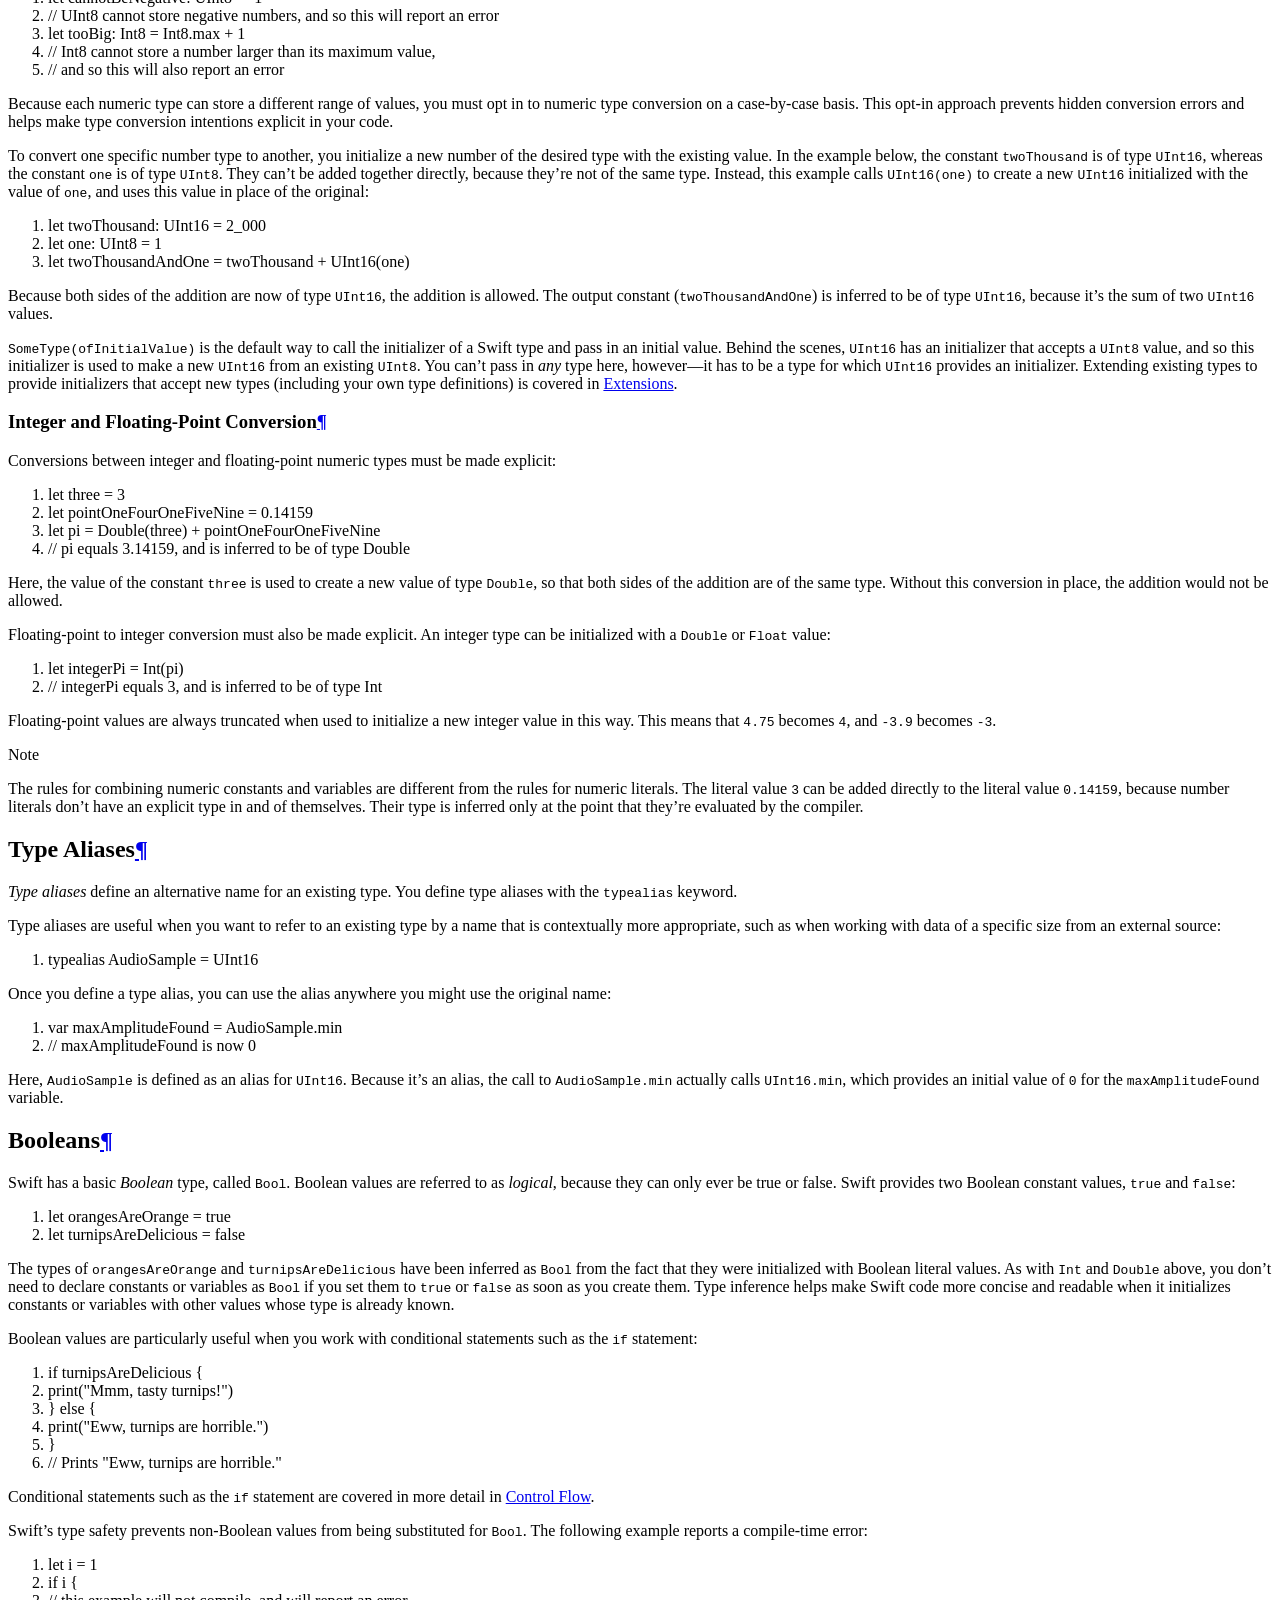
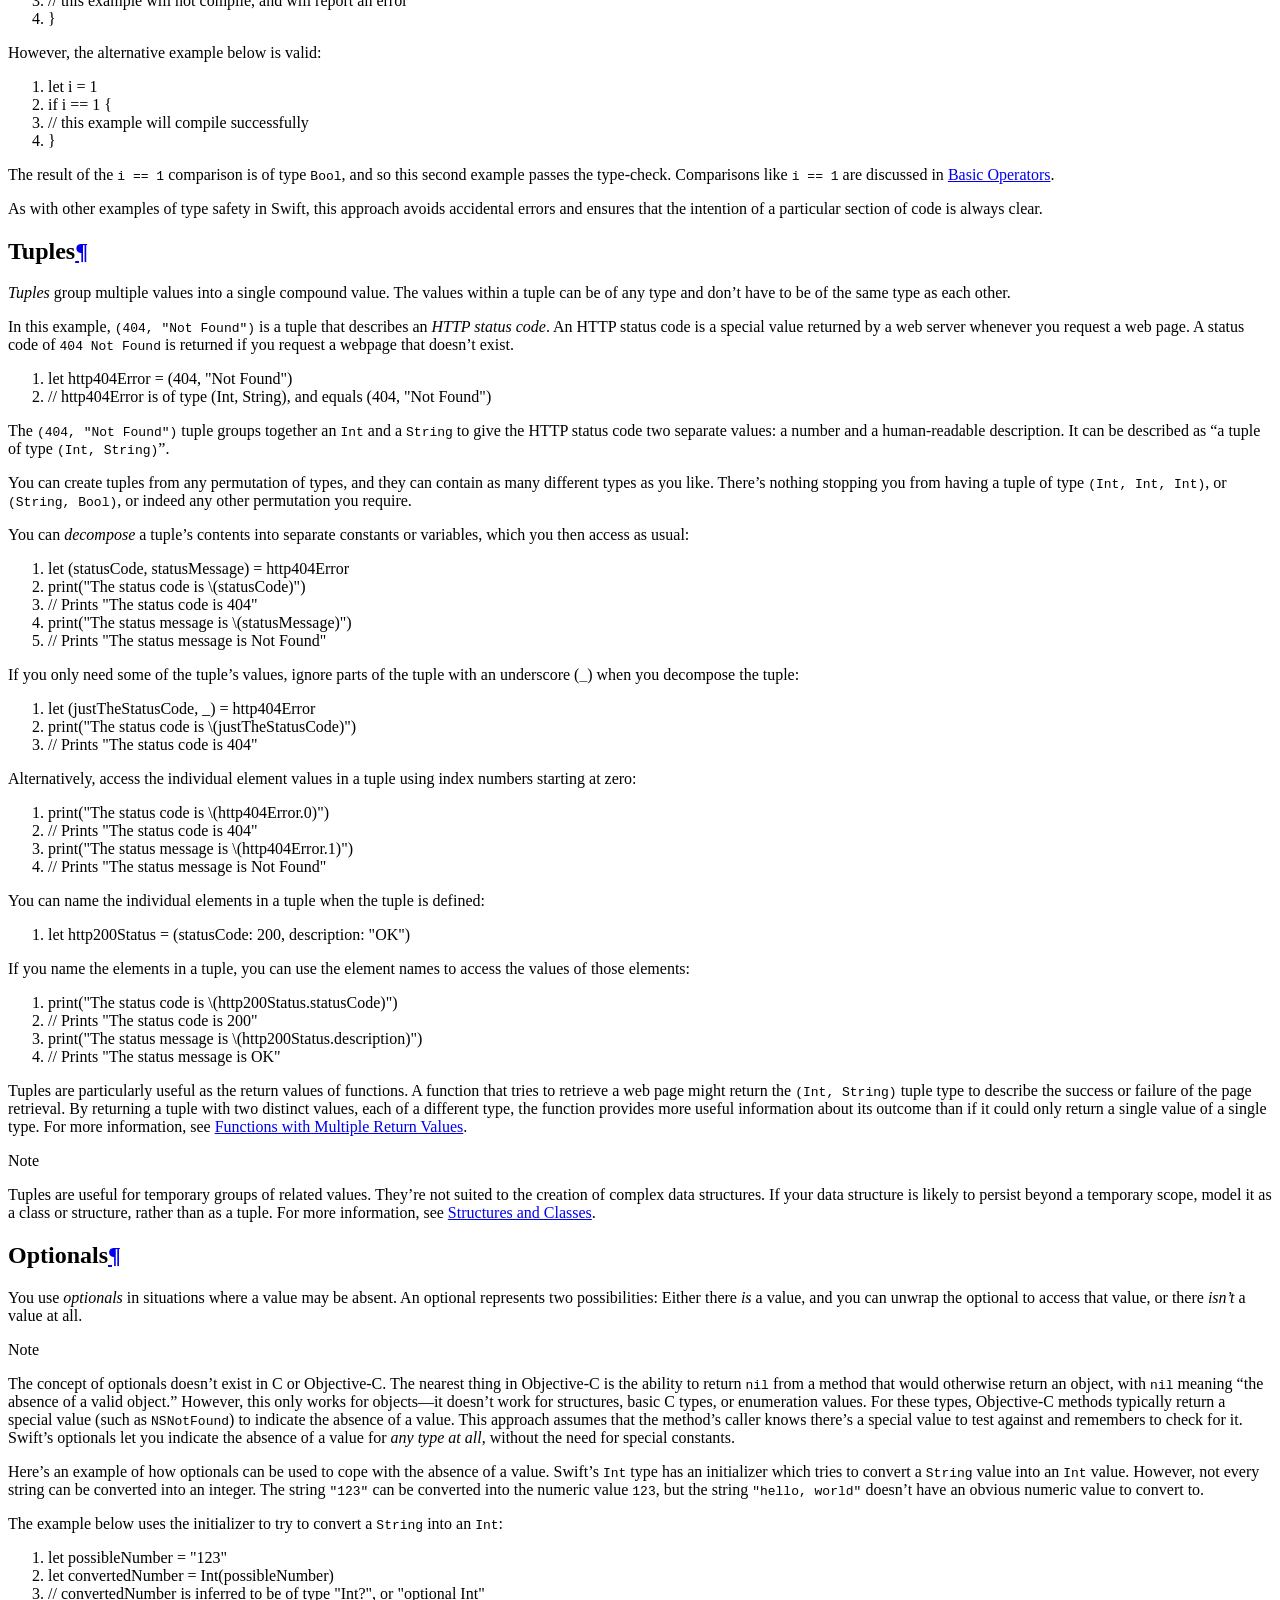
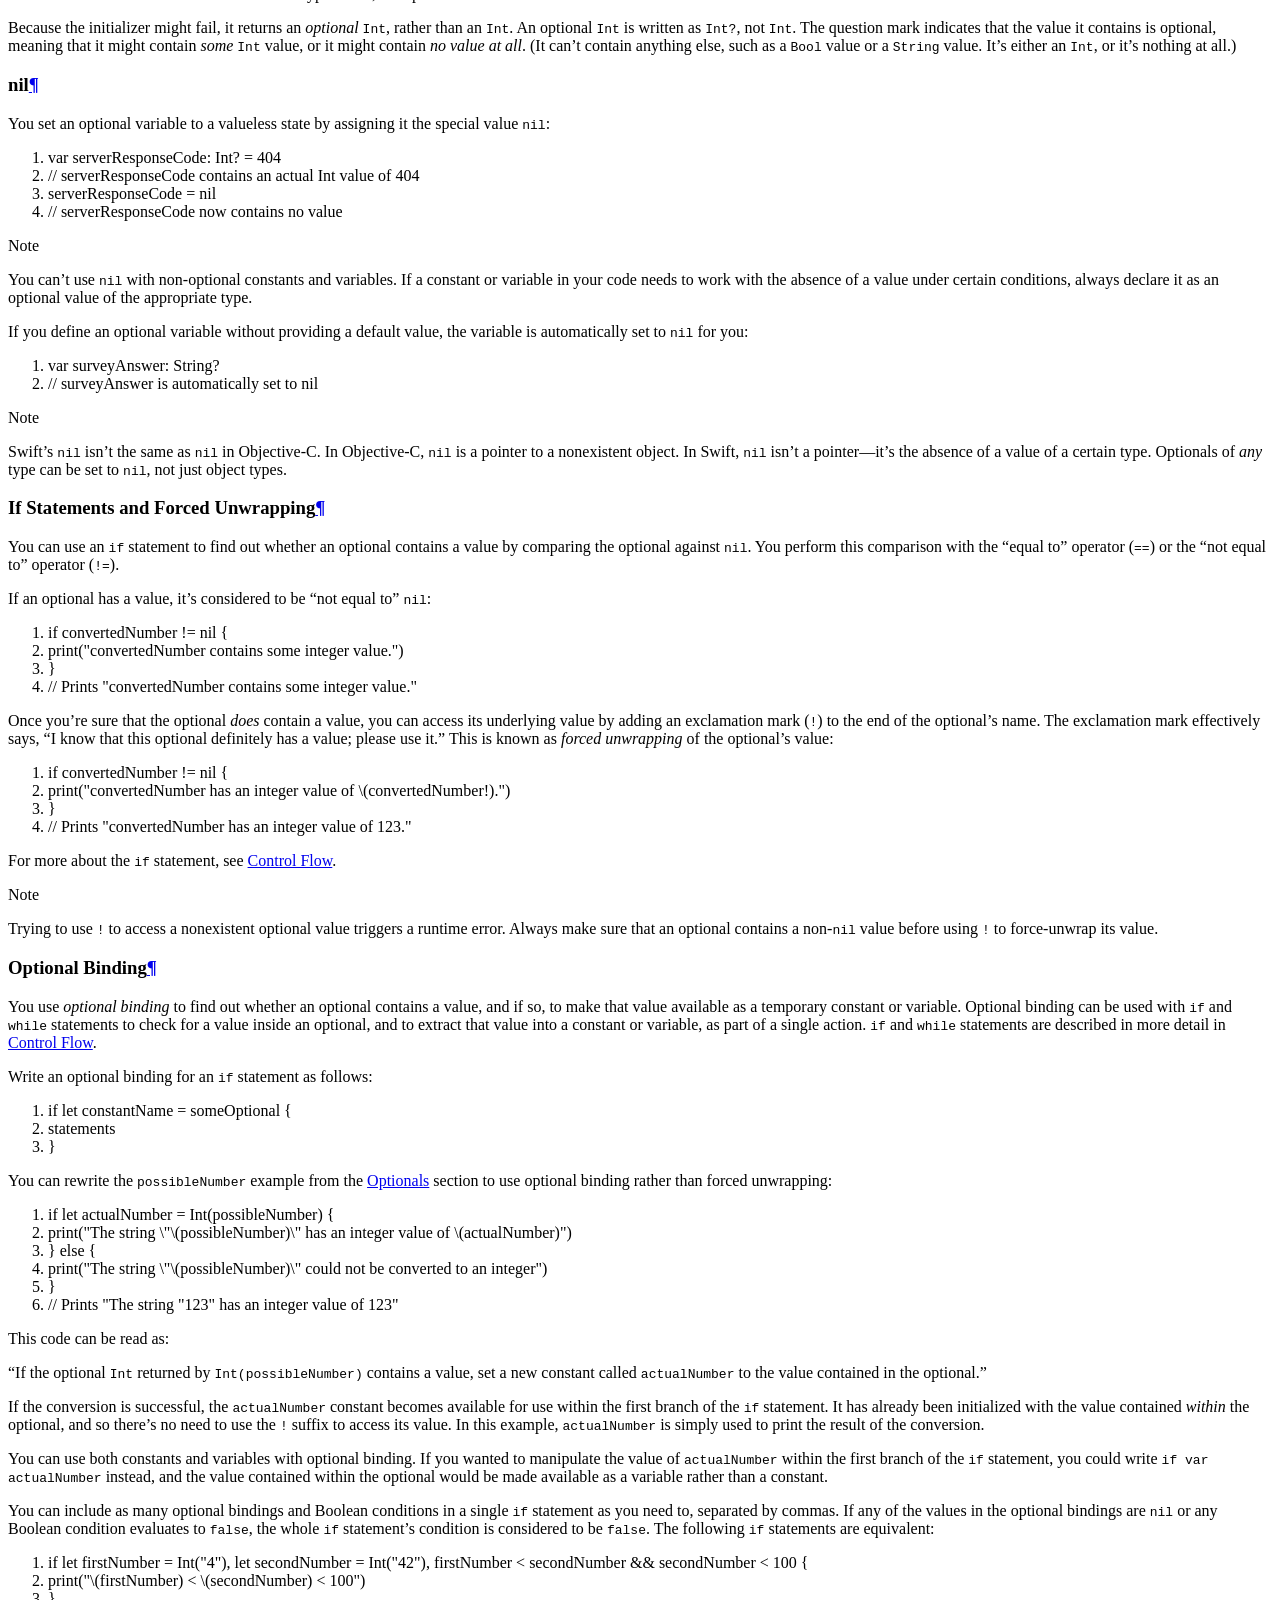
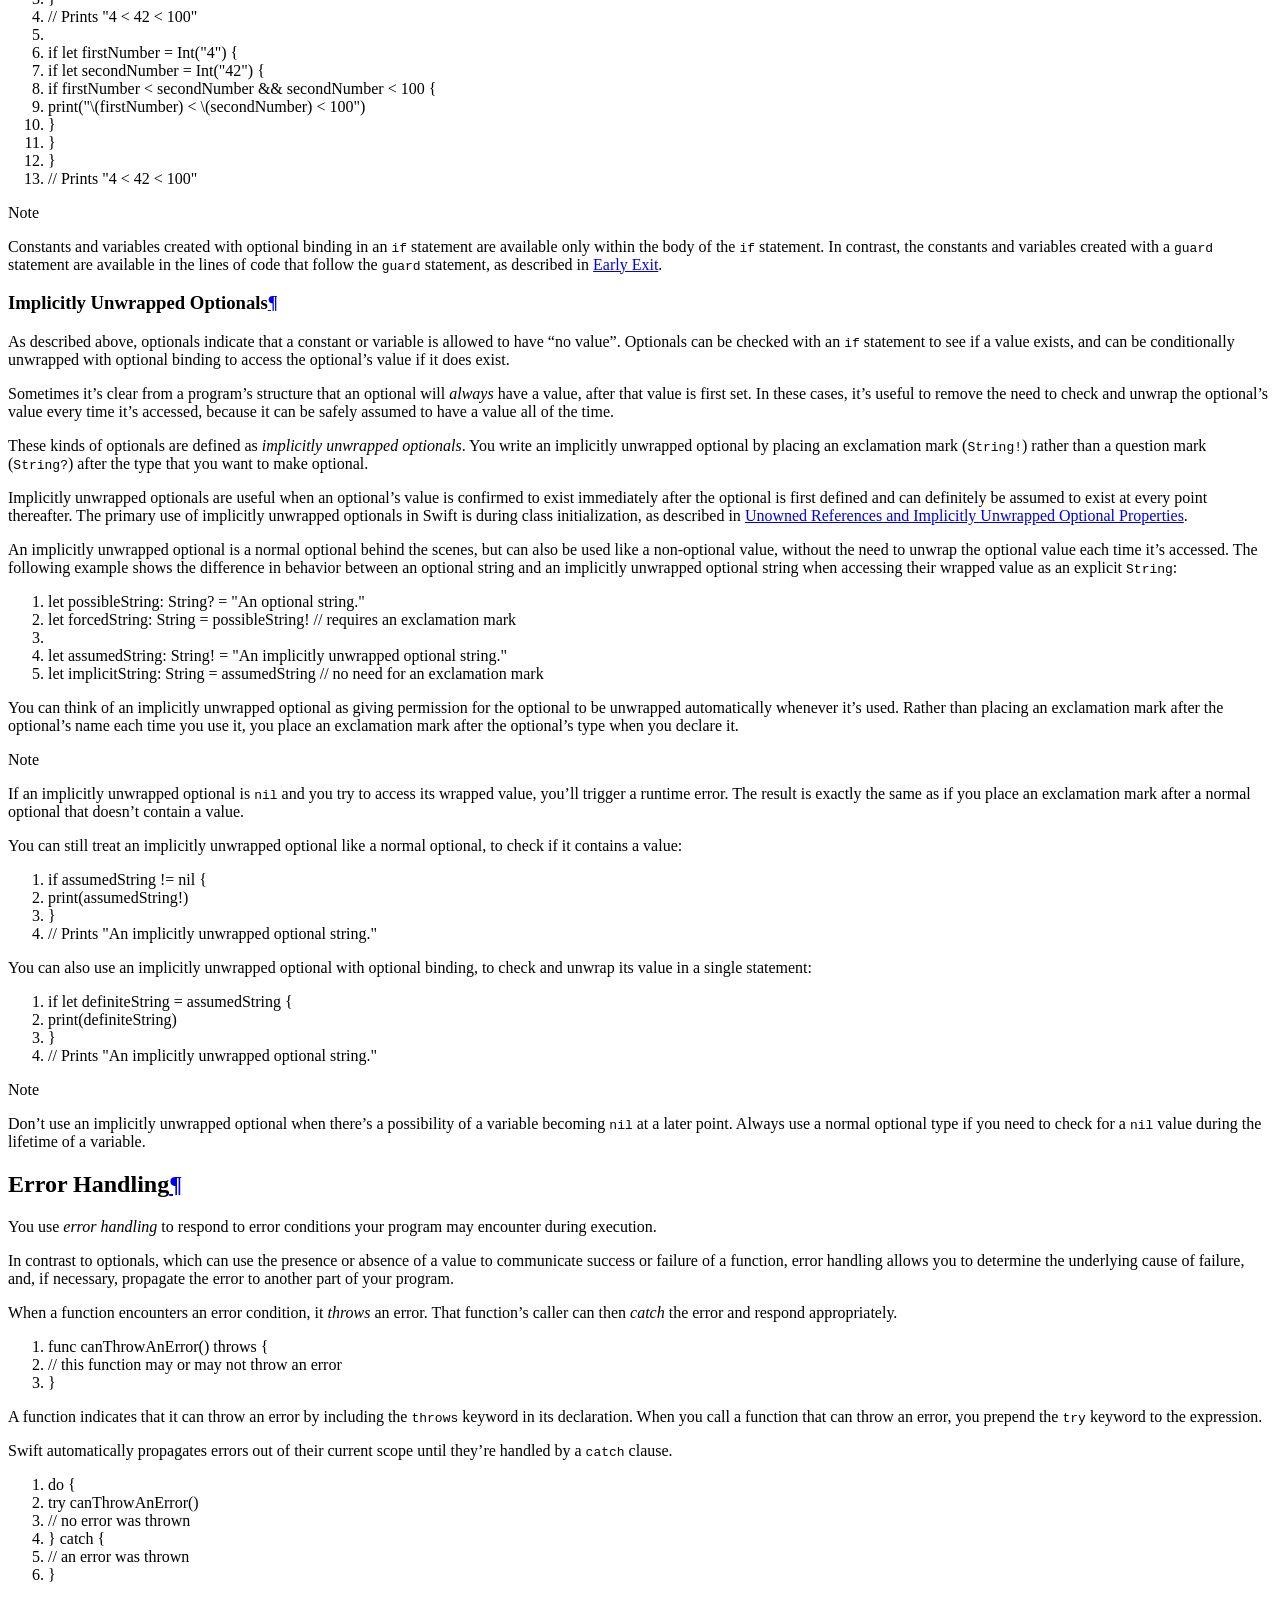
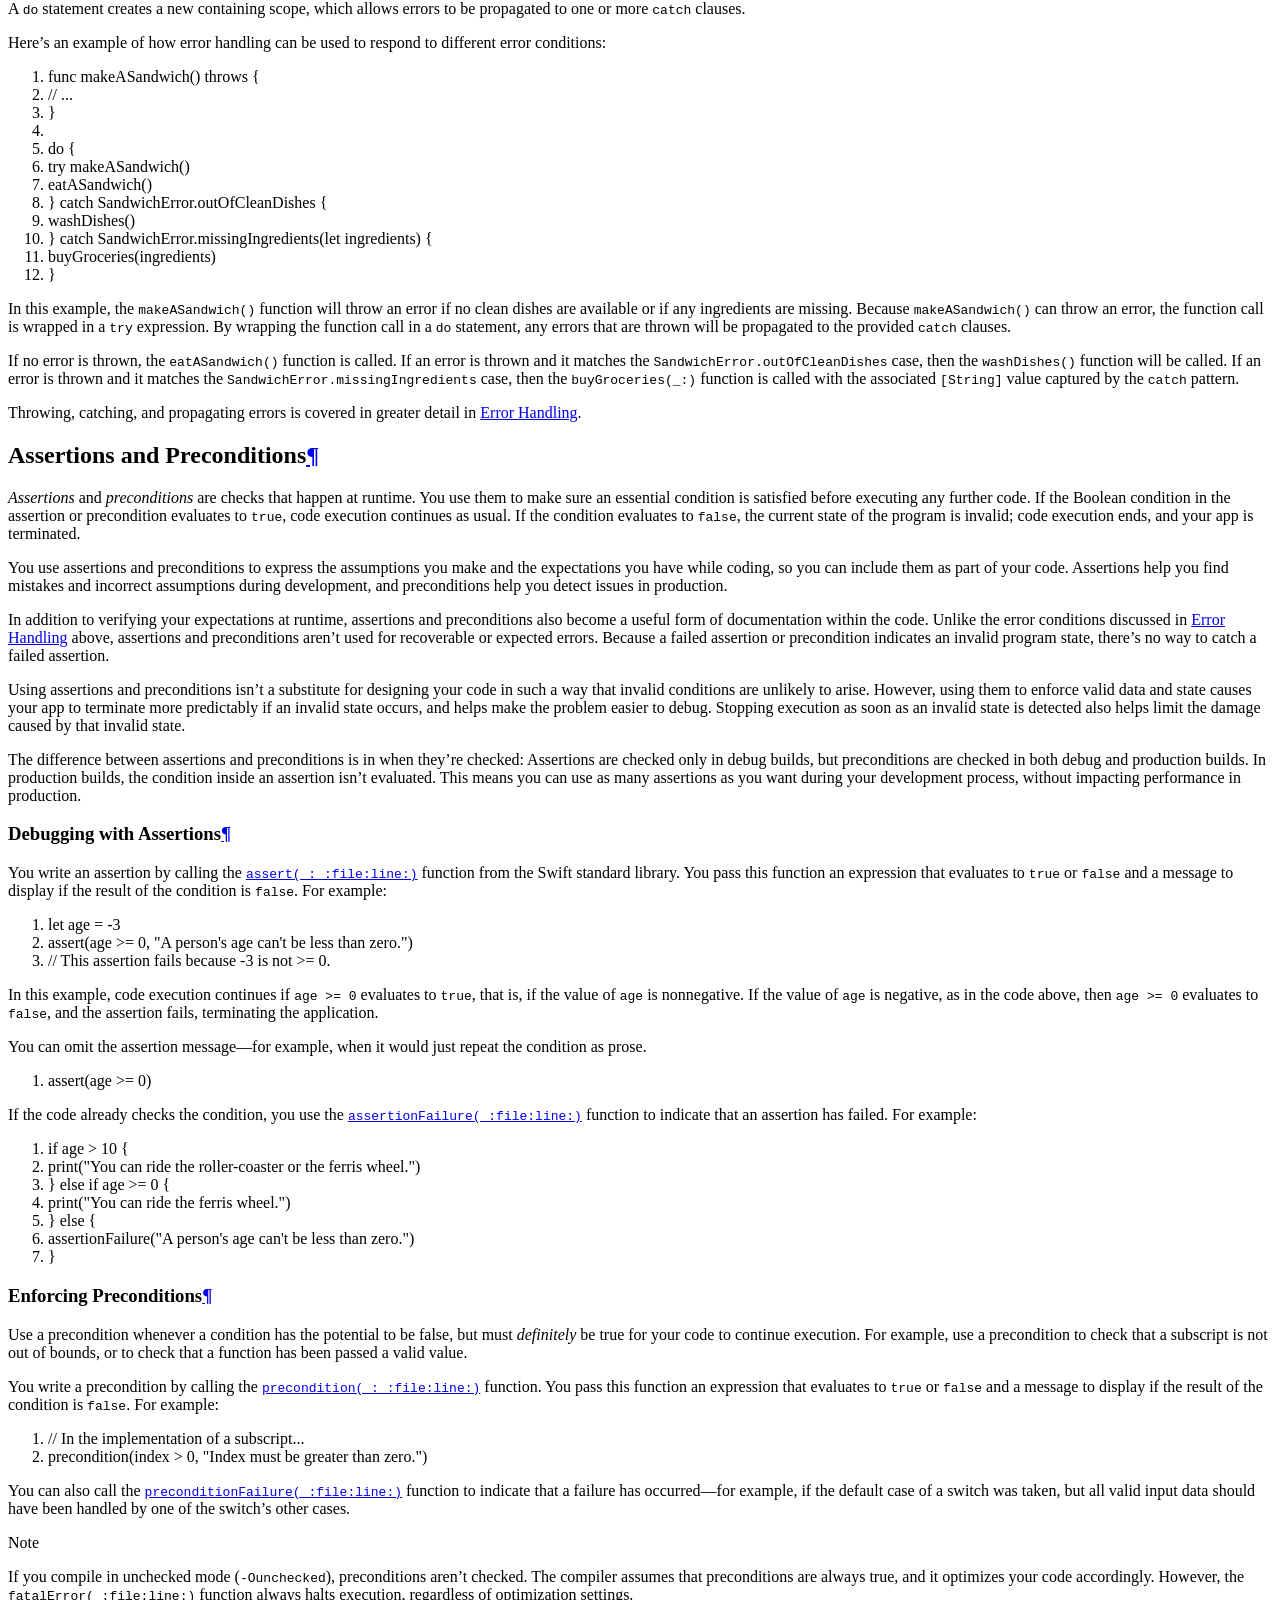
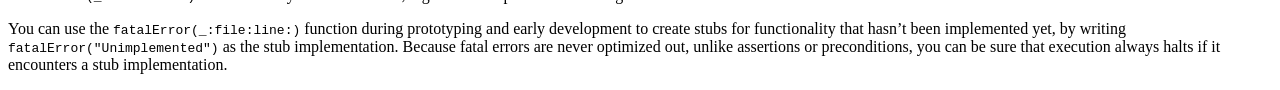
==== commit 2e7da986: "Change title" ====
--- a/index.html
+++ b/index.html
@@ -9,7 +9,7 @@
     <meta charset="utf-8" />
     <meta name="author" content="Apple Inc." />
     <meta name="viewport" content="width=device-width initial-scale=1" />
-    <title>The Basics &mdash; 스위프트 프로그래밍 언어 (Swift 5)</title>
+    <title>The Basics &mdash; 스위프트 5 프로그래밍 언어 메뉴얼, 가이드 (Swift 5)</title>
   </head>
   <body>
 
@@ -17,14 +17,14 @@
 <nav role="navigation">
     <div id="menu-toggle" class="menu-toggle open"></div>
 
-    <h2>스위프트 프로그래밍 언어<div>Swift 5</div></h2>
+    <h1>스위프트 5 프로그래밍 언어 메뉴얼, 가이드<div>Swift 5</div></h1>
 
     <ul class="current">
-<li class="toctree-l1 current"><a class="reference internal" href="TheBasics.html">Language Guide</a><ul class="current">
+<li class="toctree-l1 current"><a class="reference internal" href="index.html">Language Guide</a><ul class="current">
 <li class="toctree-l2 current"><a class="current reference internal" href="#">The Basics</a></li>
 <li class="toctree-l2"><a class="reference internal" href="BasicOperators.html">Basic Operators</a></li>
 <li class="toctree-l2"><a class="reference internal" href="StringsAndCharacters.html">Strings and Characters</a></li>
-<li class="toctree-l2"><a class="reference internal" href="CollectionTypes.html">Collection Types</a></li>
+<!-- <li class="toctree-l2"><a class="reference internal" href="CollectionTypes.html">Collection Types</a></li>
 <li class="toctree-l2"><a class="reference internal" href="ControlFlow.html">Control Flow</a></li>
 <li class="toctree-l2"><a class="reference internal" href="Functions.html">Functions</a></li>
 <li class="toctree-l2"><a class="reference internal" href="Closures.html">Closures</a></li>
@@ -46,7 +46,7 @@
 <li class="toctree-l2"><a class="reference internal" href="AutomaticReferenceCounting.html">Automatic Reference Counting</a></li>
 <li class="toctree-l2"><a class="reference internal" href="MemorySafety.html">Memory Safety</a></li>
 <li class="toctree-l2"><a class="reference internal" href="AccessControl.html">Access Control</a></li>
-<li class="toctree-l2"><a class="reference internal" href="AdvancedOperators.html">Advanced Operators</a></li>
+<li class="toctree-l2"><a class="reference internal" href="AdvancedOperators.html">Advanced Operators</a></li> -->
 </ul>
 </li>
 </nav>
@@ -126,7 +126,7 @@
 <p>Swift 는 <em>type-safe</em> 언어입니다. 이것은 코드가 명확하게 동작하는데 도움을 줍니다. 만약 당신의 코드가 <code class="docutils literal notranslate"><span class="pre">String</span></code> 타입을 요구한다면, 실수로 <code class="docutils literal notranslate"><span class="pre">Int</span></code> 형 타입이 전달되지 못합니다. 마찬가지로 타입 안정성은 옵셔널 <code class="docutils literal notranslate"><span class="pre">String</span></code> 값이 <code class="docutils literal notranslate"><span class="pre">String</span></code> 타입이 요구될 때 사용되지 못하도록 막습니다. 타입 안정성은 개발 과정에서 가능한 한 빨리 오류를 찾고 수정하는데 도움을 줄 수 있습니다.</p>
 <div class="section" id="ID310">
 <h2>Constants and Variables<a class="headerlink" href="#ID310" title="Permalink to this headline">¶</a></h2>
-<p>상수와 변수는 이름 (예 : <code class="docutils literal notranslate"><span class="pre">maximumNumberOfLoginAttempts</span></code> 또는 <code class="docutils literal notranslate"><span class="pre">welcomeMessage</span></code>) 을 특정 타입의 값 (예 : 숫자 <code class="docutils literal notranslate"><span class="pre">10</span></code> 또는 문자열 <code class="docutils literal notranslate"><span class="pre">&quot;Hello&quot;</span></code>) 과 연관시킵니다. <em>constant</em> 상수의 값은 한번 설정되면 변경할 수 없지만 <em>variable</em> 변수는 나중에 다른 값으로 설정할 수 있습니다.</p>
+<p>상수와 변수는 이름 (예 : <code class="docutils literal notranslate"><span class="pre">maximumNumberOfLoginAttempts</span></code> 또는 <code class="docutils literal notranslate"><span class="pre">welcomeMessage</span></code>) 을 특정 타입의 값 (예 : 숫자 <code class="docutils literal notranslate"><span class="pre">10</span></code> 또는 문자열 <code class="docutils literal notranslate"><span class="pre">&quot;Hello&quot;</span></code>) 과 연관시킵니다. <em>constant</em> 상수의 값은 한번 설정되면 변경할 수 없지만 <em>variable</em> 변수는 나중에 다른 값으로 설정할 수 있습니다.x</p>
 <div class="section" id="ID311">
 <h3>Declaring Constants and Variables<a class="headerlink" href="#ID311" title="Permalink to this headline">¶</a></h3>
 <p>Constants and variables must be declared before they’re used. You declare constants with the <code class="docutils literal notranslate"><span class="pre">let</span></code> keyword and variables with the <code class="docutils literal notranslate"><span class="pre">var</span></code> keyword. Here’s an example of how constants and variables can be used to track the number of login attempts a user has made:</p>
